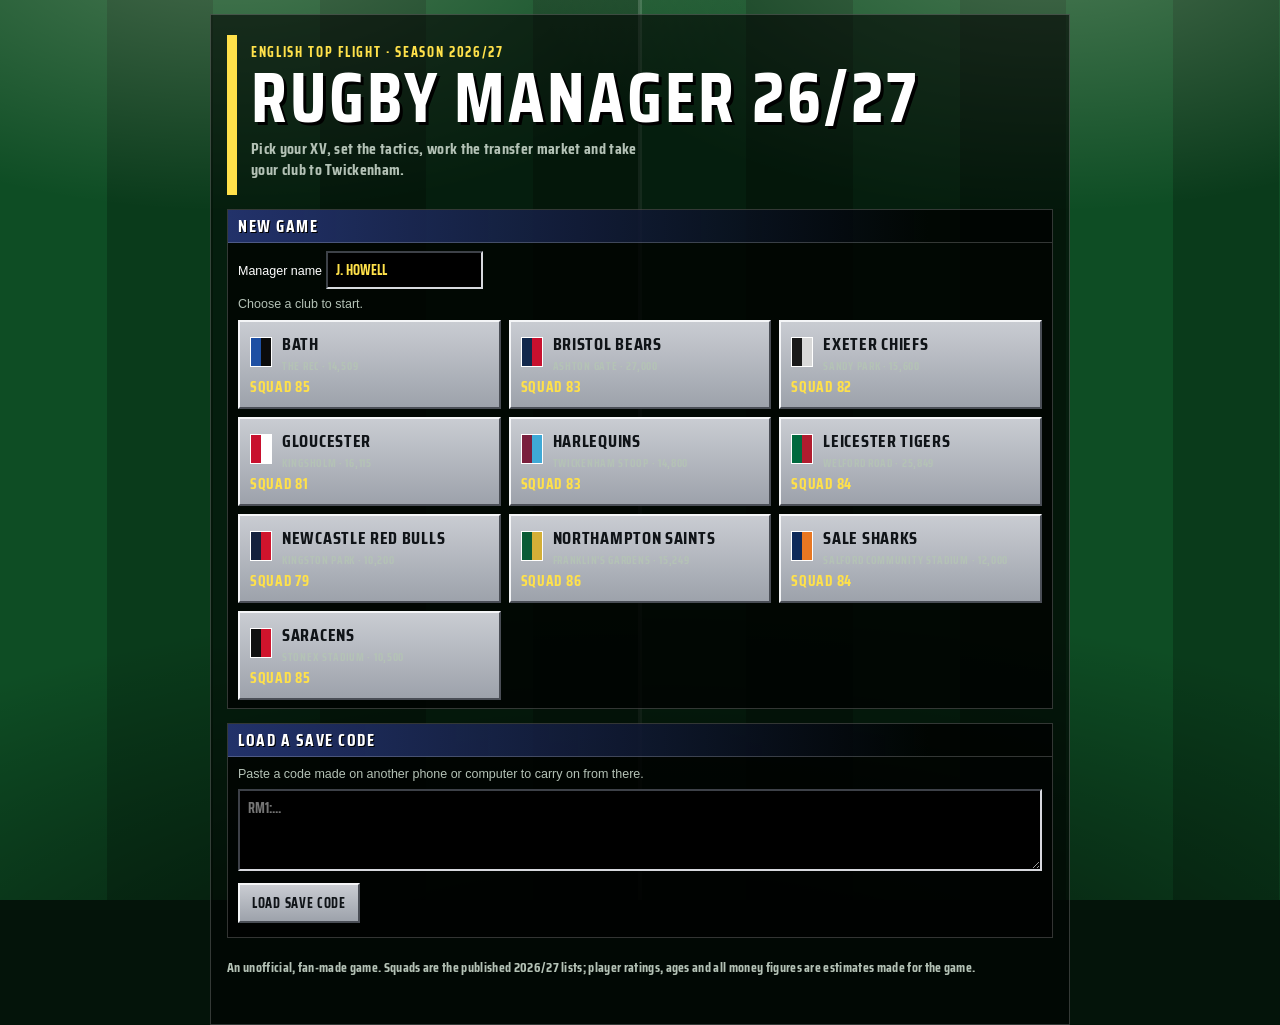
==== rm-app/index.html @ 3f62ed65 "Add files via upload" ====
<!DOCTYPE html>
<html lang="en">
<head>
<meta charset="utf-8">
<meta name="viewport" content="width=device-width, initial-scale=1">
<title>Rugby Manager 26/27</title>
<link rel="manifest" href="manifest.webmanifest">
<meta name="theme-color" content="#0a1026">
<link rel="apple-touch-icon" href="icon-192.png">
<link rel="icon" href="icon-192.png">
<meta name="apple-mobile-web-app-capable" content="yes">
<link rel="preconnect" href="https://fonts.googleapis.com">
<link href="https://fonts.googleapis.com/css2?family=Saira+Condensed:wght@400;700&display=swap" rel="stylesheet">
<style>
/* Layout idea: a 1990s management-sim desk. Club-coloured title bar, blocky menu, dense ruled tables on navy. */
:root{--bg:#0a1026;--panel:#111a3a;--panel2:#16224a;--line:#2b3b72;--ink:#e9edf8;--dim:#93a0c8;--hi:#ffd23f;--acc:#5fd0ff;--good:#5be08a;--warn:#ffb347;--bad:#ff7272;
--display:'Saira Condensed','Arial Narrow',Arial,sans-serif;--body:Verdana,Tahoma,Geneva,sans-serif;color-scheme:dark}
*{box-sizing:border-box}
html,body{margin:0;background:var(--bg);color:var(--ink);font:13px/1.45 var(--body)}
a{color:var(--acc);text-decoration:none}a:hover{text-decoration:underline}
h1,h2{font-family:var(--display);text-transform:uppercase;letter-spacing:.04em;margin:0;text-wrap:balance}
p{margin:.5em 0}.dim{color:var(--dim)}.small{font-size:.86em}.good{color:var(--good)}.warn{color:var(--warn)}.bad{color:var(--bad)}.hi{color:var(--hi)}.big{font:700 22px var(--display);color:var(--hi)}
button,select,input{font:inherit;color:inherit}
:focus-visible{outline:2px solid var(--hi);outline-offset:1px}
.btn{background:#22326a;border:2px solid;border-color:#5a6fb5 #0b1230 #0b1230 #5a6fb5;padding:7px 12px;cursor:pointer;font-weight:700;color:var(--ink)}
.btn:active{border-color:#0b1230 #5a6fb5 #5a6fb5 #0b1230}
.btn.go{background:#1c7a3c;border-color:#5fd08a #0a3318 #0a3318 #5fd08a}.btn.danger{background:#7a1c1c;border-color:#d06a6a #330a0a #330a0a #d06a6a}.btn.sm{padding:3px 8px;margin-right:4px}
select,input[type=text],input[type=number]{background:#0a1230;border:2px solid;border-color:#0b1230 #5a6fb5 #5a6fb5 #0b1230;padding:6px 8px;max-width:100%}
.row{display:flex;flex-wrap:wrap;gap:8px;align-items:center}.row.end{justify-content:flex-end}
.shell{max-width:1500px;margin:0 auto;display:grid;grid-template-columns:1fr;min-height:100%}
.top{display:flex;align-items:center;gap:10px;padding:8px 12px;background:linear-gradient(90deg,var(--c1),color-mix(in srgb,var(--c1) 55%,#000));border-bottom:4px solid var(--c2);position:sticky;top:0;z-index:5}
.crest{width:26px;height:34px;flex:none;background:linear-gradient(90deg,var(--c1) 50%,var(--c2) 50%);border:2px solid #fff;border-radius:0 0 13px 13px}
.who{display:flex;flex-direction:column;min-width:0;flex:1}.who strong{font:700 20px/1.1 var(--display);text-transform:uppercase;letter-spacing:.04em;color:#fff;text-shadow:1px 1px 0 #000}.who span{font-size:11px;color:#fff;opacity:.9;text-shadow:1px 1px 0 #000}
.bank{display:flex;flex-direction:column;align-items:flex-end;color:#fff;text-shadow:1px 1px 0 #000}.bank span{font-size:10px;text-transform:uppercase}.bank strong{font:700 17px var(--display)}
.cont{display:flex;flex-direction:column;align-items:center;line-height:1.15}.cont small{font-weight:400;font-size:10px;opacity:.9}
.nav{display:flex;overflow-x:auto;background:#060a1a;border-bottom:2px solid var(--line)}
.nav button{flex:none;background:none;border:0;border-right:1px solid var(--line);padding:10px 12px;cursor:pointer;font:700 14px var(--display);text-transform:uppercase;letter-spacing:.05em;color:var(--dim)}
.nav button.on{background:var(--hi);color:#101010}.nav i{font-style:normal;background:var(--bad);color:#000;padding:0 5px;margin-left:3px}
.main{padding:12px 16px 40px;display:flex;flex-direction:column;gap:12px;min-width:0}
.panel{background:var(--panel);border:1px solid var(--line);padding:10px 12px;min-width:0}
.panel h2,.modal h2{font-size:18px;color:var(--hi);border-bottom:2px solid var(--line);padding-bottom:4px;margin-bottom:8px;display:flex;justify-content:space-between;align-items:baseline;gap:8px;flex-wrap:wrap}
.h2x{font:400 11px var(--body);color:var(--dim);text-transform:none;letter-spacing:0}
.msg{background:#3a2c05;border:1px solid var(--warn);padding:8px 10px;margin:0}
.scroll{overflow-x:auto}
table{border-collapse:collapse;width:100%;font-variant-numeric:tabular-nums}
th{font:700 .95em var(--display);text-transform:uppercase;letter-spacing:.06em;color:var(--hi);text-align:left;padding:4px 6px;border-bottom:2px solid var(--line);white-space:nowrap}
td{padding:4px 6px;border-bottom:1px solid #1c2954;white-space:nowrap}
tbody tr:nth-child(even){background:var(--panel2)}
.n{text-align:right}.c{text-align:center}.r{text-align:right}.nm{font-weight:700}
tr.me td{background:#27356e}tr.cut td{border-bottom:2px dashed var(--hi)}tr.sep td{font:700 12px var(--display);text-transform:uppercase;color:var(--dim);background:#060a1a}
tr.off td{color:var(--dim)}.pickrow{cursor:pointer}.pickrow:hover td{background:#2c3d80}
.tag{font-size:9px;padding:1px 3px;border:1px solid currentColor;vertical-align:middle}
.res td.sc,.sc{text-align:center;font:700 15px var(--display);color:var(--hi)}.res td{width:40%}.res td.sc{width:20%}
.tiles{display:grid;grid-template-columns:repeat(3,1fr);gap:8px}.tiles.t4{grid-template-columns:repeat(4,1fr);margin:8px 0}
.tiles>div{background:var(--panel2);border:1px solid var(--line);padding:6px 8px;display:flex;flex-direction:column;min-width:0}
.tiles span{font-size:10px;text-transform:uppercase;color:var(--dim)}.tiles strong{font:700 24px/1.1 var(--display);color:var(--hi)}.tiles strong.sm{font-size:15px;line-height:1.25}
.news{list-style:none;margin:0;padding:0}.news li{display:grid;grid-template-columns:86px 1fr;gap:0 8px;padding:6px 0;border-bottom:1px solid #1c2954}.news .when{grid-row:span 2;color:var(--dim);font-size:11px}.news li>span:last-child{color:var(--dim)}
.cols{display:grid;grid-template-columns:repeat(auto-fit,minmax(280px,1fr));gap:12px;align-items:start}
.fields{display:grid;grid-template-columns:repeat(auto-fit,minmax(240px,1fr));gap:12px}.field{display:flex;flex-direction:column;gap:4px}.field label{font:700 13px var(--display);text-transform:uppercase;color:var(--hi)}
.filters{display:flex;flex-wrap:wrap;gap:8px;margin:8px 0}
.bar{height:16px;background:#060a1a;border:1px solid var(--line)}.bar div{height:100%;background:linear-gradient(90deg,var(--good),var(--warn))}
.led td{white-space:normal}.help{margin:0;padding-left:18px;max-width:65ch}.help li{margin:4px 0}
.veil{position:fixed;inset:0;background:rgba(3,6,18,.8);display:flex;align-items:flex-start;justify-content:center;padding:16px;overflow:auto;z-index:20}
.modal{background:var(--panel);border:2px solid var(--hi);padding:12px;width:min(560px,100%)}
.attrs{display:grid;grid-template-columns:repeat(auto-fit,minmax(150px,1fr));gap:2px 14px;margin:8px 0}.attrs div{display:flex;justify-content:space-between;border-bottom:1px solid #1c2954;padding:3px 0}.attrs b{font:700 16px var(--display)}
.offer{display:flex;flex-wrap:wrap;gap:10px;align-items:flex-end;background:var(--panel2);padding:8px;border:1px solid var(--line)}.offer input{width:120px}
.start{max-width:860px;margin:0 auto;padding:20px 16px 40px;display:flex;flex-direction:column;gap:14px}
.title{border-left:10px solid var(--hi);padding:6px 0 6px 14px}.title h1{font-size:clamp(40px,11vw,72px);line-height:.95;color:#fff}.eyebrow{color:var(--hi);font:700 14px var(--display);text-transform:uppercase;letter-spacing:.12em;margin:0}.sub{color:var(--dim);max-width:52ch}
.clubs{display:grid;grid-template-columns:repeat(auto-fit,minmax(240px,1fr));gap:8px}
.clubpick{display:grid;grid-template-columns:22px 1fr auto;gap:0 10px;align-items:center;text-align:left;background:var(--panel2);border:2px solid;border-color:#5a6fb5 #0b1230 #0b1230 #5a6fb5;padding:8px 10px;cursor:pointer}
.clubpick .sw{grid-row:span 2;width:22px;height:30px;background:linear-gradient(90deg,var(--c1) 50%,var(--c2) 50%);border:1px solid #fff}.clubpick .cn{font:700 18px var(--display);text-transform:uppercase}.clubpick .cs{font:700 15px var(--display);color:var(--hi)}.clubpick .cg{grid-column:2/4;font-size:11px;color:var(--dim)}
.board{background:#03060f;border:2px solid var(--hi);padding:10px}
.bd{display:grid;grid-template-columns:minmax(0,1fr) auto auto auto minmax(0,1fr);gap:6px;align-items:center}
.tn{font:700 clamp(11px,3.3vw,30px) var(--display);text-transform:uppercase;border-bottom:4px solid var(--k);padding-bottom:2px;min-width:0}.tn:last-child{text-align:right}
.bs{font:700 clamp(28px,8.5vw,64px)/1 var(--display);color:var(--hi);min-width:1.2em;text-align:center}.clock{font:700 18px var(--display);background:var(--hi);color:#000;padding:2px 8px}
.ticker{margin:10px 0 0;padding:8px 10px;background:#0d1533;border-left:6px solid var(--acc);min-height:3.2em;font-size:14px}
.ticker.k-try{border-color:var(--good);color:var(--good);font-weight:700}.ticker.k-kick{border-color:var(--hi)}.ticker.k-card{border-color:var(--bad);color:var(--bad)}
.feed{list-style:none;margin:0;padding:0;max-height:420px;overflow:auto}.feed li{padding:4px 0;border-bottom:1px solid #1c2954;display:grid;grid-template-columns:34px 1fr;gap:6px}.feed span{color:var(--dim);text-align:right}
.feed .k-try{color:var(--good);font-weight:700}.feed .k-card{color:var(--bad)}.feed .k-kick{color:var(--hi)}.feed .k-sub{color:var(--dim)}.feed .k-ht,.feed .k-ft{color:var(--acc);font-weight:700}
.ms td{width:33%}.pmrow{display:grid;grid-template-columns:1fr auto 1fr;gap:10px;align-items:center;margin-bottom:10px}.pm{display:flex;flex-direction:column}.pm strong{font:700 22px var(--display);text-transform:uppercase}.pm span{color:var(--dim);font-size:11px}.pmrow .pm:last-child{text-align:right}.vs{font:700 18px var(--display);color:var(--hi)}
@media (max-width:520px){.who span{display:none}.who strong{font-size:16px}.bank strong{font-size:14px}.tiles.t4{grid-template-columns:repeat(2,1fr)}.main{padding:10px 16px 40px}}
@media (min-width:900px){.shell{grid-template-columns:150px 1fr}.top{grid-column:1/3}.nav{flex-direction:column;overflow:visible;border-right:2px solid var(--line);border-bottom:0;align-self:start;position:sticky;top:58px}.nav button{border-right:0;border-bottom:1px solid var(--line);text-align:left}}
@media (prefers-reduced-motion:reduce){*{scroll-behavior:auto}}
textarea{width:100%;background:#0a1230;border:2px solid;border-color:#0b1230 #5a6fb5 #5a6fb5 #0b1230;padding:6px 8px;font:11px/1.3 ui-monospace,Menlo,Consolas,monospace;color:var(--ink);word-break:break-all}
button.th{background:none;border:0;padding:0;font:inherit;letter-spacing:inherit;text-transform:inherit;color:inherit;cursor:pointer;white-space:nowrap}button.th.on{color:#fff;text-decoration:underline}
.filters{align-items:center}.clubpick .cs{white-space:nowrap}
@media (min-width:900px){body{font-size:14px}.shell.solo{grid-template-columns:1fr}.shell.solo .top{grid-column:1}.ticker{font-size:17px}.feed{max-height:520px}.feed li{grid-template-columns:44px 1fr}.nav button{font-size:16px;padding:12px 14px}.shell{grid-template-columns:170px 1fr}.panel h2,.modal h2{font-size:21px}td,th{padding:6px 8px}}
@media (min-width:1300px){body{font-size:15.5px}.who strong{font-size:26px}.who span{font-size:13px}.bank strong{font-size:22px}.ticker{font-size:20px}.shell{grid-template-columns:190px 1fr}.tiles strong{font-size:30px}.tiles strong.sm{font-size:18px}.btn{padding:9px 16px}}
.tn{overflow-wrap:break-word}
.rt{font-weight:700}td.rt{font-family:var(--display);font-size:1.15em}
.sub3{font:700 15px var(--display);text-transform:uppercase;letter-spacing:.05em;color:var(--acc);margin:8px 0 4px}

/* ---- Classic skin: a floodlit pitch behind see-through black panels, capital-letter tables in white, yellow and cyan,
   and a column of bevelled buttons down the right-hand side with Continue at the bottom. ---- */
:root{--bg:#04140a;--panel:rgba(0,0,0,.74);--panel2:rgba(255,255,255,.05);--line:rgba(255,255,255,.2);--ink:#fff;--dim:#b4c2b6;--hi:#ffe14a;--acc:#6fe3ff;
--body:'Saira Condensed','Arial Narrow',Arial,sans-serif}
html{background:#04140a;min-height:100%}
body{background:transparent;font:700 15px/1.3 var(--body);letter-spacing:.02em}
body::before{content:"";position:fixed;inset:0;z-index:-1;background:
 radial-gradient(ellipse 60% 45% at 18% -8%,rgba(255,255,225,.26),transparent 70%),
 radial-gradient(ellipse 60% 45% at 82% -8%,rgba(255,255,225,.26),transparent 70%),
 radial-gradient(ellipse 120% 70% at 50% 115%,rgba(0,0,0,.85),transparent 70%),
 linear-gradient(90deg,transparent calc(50% - 2px),rgba(255,255,255,.16) calc(50% - 2px) calc(50% + 2px),transparent calc(50% + 2px)),
 repeating-linear-gradient(90deg,#0e4d24 0 8.33vw,#0a3b1b 8.33vw 16.66vw)}
.shell{max-width:1240px}
.top{background:rgba(0,0,0,.9);border-bottom:0;box-shadow:inset 0 -4px 0 var(--c1),0 3px 0 var(--c2);padding:7px 12px 10px}
.who strong{color:var(--hi);letter-spacing:.07em}
.who span{text-transform:uppercase;opacity:1;letter-spacing:.05em;font-size:12px;color:#fff}
.bank span{color:var(--acc);letter-spacing:.08em}.bank strong{color:#fff}
.main{padding:10px 12px 40px;gap:10px}
.panel{background:var(--panel);border:1px solid var(--line);padding:0 10px 8px}
.panel h2,.modal h2{margin:0 -10px 8px;padding:5px 10px;font-size:17px;letter-spacing:.09em;color:#fff;border-bottom:1px solid var(--line);background:linear-gradient(90deg,var(--c1,#22326a),rgba(0,0,0,.15) 85%);text-shadow:1px 1px 0 #000}
.h2x{font:700 12px var(--body);color:var(--hi);text-transform:uppercase;letter-spacing:.05em}
.panel p,.modal p,.help li,.news li>span:last-child{font-weight:400;font-family:Verdana,Tahoma,Geneva,sans-serif;font-size:12.5px;letter-spacing:0;line-height:1.45}
.msg{background:rgba(0,0,0,.85);border:1px solid var(--hi);color:var(--hi);text-transform:uppercase}
th{color:var(--acc);border-bottom:1px solid var(--line);padding:3px 6px;font-size:.9em}
td{border-bottom:0;padding:2px 6px;text-transform:uppercase;color:#fff}
td.n,td.hi{color:var(--hi)}td.nm{color:#fff}td.dim,td .dim{color:var(--dim)}
tbody tr:nth-child(even){background:none}
tbody tr:hover td,tr.pickrow:hover td{background:rgba(255,255,255,.14)}
tr.me td{background:rgba(255,225,74,.2);color:#fff}tr.sep td{background:rgba(0,0,0,.6);color:var(--acc)}
.tiles>div{background:rgba(0,0,0,.45);border:1px solid var(--line)}.tiles span{color:var(--acc);font-size:11px;letter-spacing:.06em}
.news li{border-bottom:1px solid rgba(255,255,255,.12)}.news li strong,.news li b{color:var(--hi);text-transform:uppercase}.news .when{color:var(--acc);text-transform:uppercase;font-size:12px}
.btn,.clubpick{background:linear-gradient(#c9ccd2,#9da2ab);color:#101418;border:2px solid;border-color:#f4f5f7 #4a4e56 #4a4e56 #f4f5f7;text-transform:uppercase;letter-spacing:.05em;font:700 14px var(--body);text-shadow:none}
.btn:active{border-color:#4a4e56 #f4f5f7 #f4f5f7 #4a4e56;background:#9da2ab}
.btn.go{background:linear-gradient(#f3d94a,#d1ac1c);border-color:#fff6b8 #6e5a08 #6e5a08 #fff6b8;color:#16130a}
.btn.danger{background:linear-gradient(#e27a6f,#b6392c);border-color:#ffc9c2 #5a140d #5a140d #ffc9c2;color:#fff}
.btn.sm{font-size:12px;padding:1px 8px}
.clubpick{color:#101418}.clubpick *{color:inherit}
select,input[type=text],input[type=number],textarea{background:#000;border:2px solid;border-color:#3d4148 #d7d9de #d7d9de #3d4148;color:var(--hi);font:700 14px var(--body);text-transform:uppercase}
.nav{background:rgba(0,0,0,.8);border-bottom:1px solid var(--line);gap:4px;padding:5px}
.nav button{background:linear-gradient(#c9ccd2,#9da2ab);color:#101418;border:2px solid;border-color:#f4f5f7 #4a4e56 #4a4e56 #f4f5f7;padding:6px 12px;font-size:15px}
.nav button.on{background:linear-gradient(#f3d94a,#d1ac1c);border-color:#fff6b8 #6e5a08 #6e5a08 #fff6b8;color:#16130a}
.nav .cont2{display:none}
.veil{background:rgba(0,0,0,.7)}.modal{background:rgba(0,0,0,.93);border:1px solid #fff;padding:0 10px 10px}
.board{background:rgba(0,0,0,.85);border:1px solid var(--line)}
.ticker{background:#000;border:1px solid var(--line);border-left:6px solid var(--hi);color:var(--hi);text-transform:uppercase;font-size:16px;text-align:center}
.feed{text-transform:uppercase}
.start{background:rgba(0,0,0,.6);border:1px solid var(--line);margin-top:14px}
.title{border-left-color:var(--hi)}.title h1{text-shadow:3px 3px 0 #000}
@media (min-width:900px){
 .shell:not(.solo){grid-template-columns:1fr 172px}
 .shell:not(.solo) .nav{grid-column:2;grid-row:2;flex-direction:column;gap:5px;padding:10px 8px;border:0;border-left:1px solid var(--line);background:rgba(0,0,0,.6);align-self:stretch;position:static}
 .shell:not(.solo) .main{grid-column:1;grid-row:2}
 .nav button{border:2px solid;border-color:#f4f5f7 #4a4e56 #4a4e56 #f4f5f7;text-align:center;padding:7px 6px}
 .nav .cont2{display:flex;flex-direction:column;align-items:center;margin-top:14px;padding:12px 6px;position:sticky;bottom:10px;background:linear-gradient(#f3d94a,#d1ac1c);border-color:#fff6b8 #6e5a08 #6e5a08 #fff6b8;font-size:17px}
 .nav .cont2 small{font:700 11px var(--body);letter-spacing:.03em}
 .top .cont{display:none}
 body{font-size:16px}
}
@media (min-width:1300px){body{font-size:17px}}

.hon{border-left:4px solid var(--hi);padding-left:8px;color:#fff}.hon b{color:var(--hi);text-transform:uppercase;letter-spacing:.06em}

@media (max-width:520px){
 .top{gap:8px;padding:6px 8px 9px}
 .who{overflow:hidden}.who strong{font-size:14px;line-height:1.15;overflow:hidden;display:-webkit-box;-webkit-box-orient:vertical;-webkit-line-clamp:2}
 .bank{flex:none}.bank strong{font-size:13px}.cont{flex:none;padding:6px 8px}.cont small{font-size:9px;max-width:118px;overflow:hidden;text-overflow:ellipsis;white-space:nowrap}
 .nav{-webkit-mask-image:linear-gradient(90deg,#000 86%,transparent);mask-image:linear-gradient(90deg,#000 86%,transparent);padding-right:28px}
 .nav button{padding:10px 12px;min-height:42px}
 td,th{padding:3px 4px;font-size:12px}
 td.nm{max-width:42vw;overflow:hidden;text-overflow:ellipsis;position:sticky;left:0;background:rgba(3,16,9,.97);z-index:1}
 .btn{min-height:40px}.btn.sm{min-height:32px;padding:4px 10px}select{min-height:40px}
}
</style>
</head>
<body>
<div id="app"></div>
<script>
// English Premiership squads. Entry: Name|rating|age. Maintained by tools/apply.js; edit through an update file.
var CLUBS = [
{"id":"BAT","name":"Bath","ground":"The Rec","cap":14509,"c1":"#1e4fa3","c2":"#0b0b0b","squad":{
  LP:["Beno Obano|80|31","Jamie Bhatti|75|33","Scott Kirk|72|22"],
  HK:["Tom Dunn|81|33","Kepu Tuipulotu|80|20","Dan Frost|76|28","Max Pearce|64|21","Jasper Spandler|68|23"],
  TP:["Will Stuart|86|30","Archie Griffin|77|25","Vilikesa Sela|78|21","Kieran Verden|68|28"],
  LK:["Charlie Ewels|82|31","Quinn Roux|79|35","Ross Molony|79|32","Ewan Richards|72|24","Enoch Opoku-Gyamfi|72|20","Jack Bennett|68|22"],
  BR:["Sam Underhill|87|30","Guy Pepper|86|23","Ted Hill|85|27","Dan du Preez|82|31","Miles Reid|82|27","Josh Bayliss|82|29","Jaco Coetzee|76|30","Thompson Cowan|68|24","Arthur Green|74|22","George Timmins|68|21"],
  SH:["Ben Spencer|87|34","Tom Carr-Smith|75|23","Bernard van der Linde|73|26","Ieuan Davies|68|22"],
  FH:["Finn Russell|91|34","Ciaran Donoghue|74|23","Will Roue|62|20"],
  CE:["Ollie Lawrence|85|27","Max Ojomoh|84|26","Cameron Redpath|81|26","Louie Hennessey|75|22"],
  WG:["Henry Arundell|86|24","Joe Cokanasiga|81|28","Will Muir|80|30","Tyler Offiah|66|20","Charlie Griffin|72|20"],
  FB:["Santi Carreras|82|28","Tom de Glanville|79|26","Austin Emens|68|24","Jack Woods|70|20"]}},
{"id":"BRI","name":"Bristol Bears","ground":"Ashton Gate","cap":27000,"c1":"#12284c","c2":"#c8102e","squad":{
  LP:["Ellis Genge|90|31","Jake Woolmore|73|35","Andrew Turner|67|24"],
  HK:["Gabriel Oghre|82|28","Harry Thacker|76|32","Tomas Gwilliam|70|23","Sol Moody|68|21"],
  TP:["Max Lahiff|76|36","George Kloska|74|26","Lovejoy Chawatama|72|33","Jimmy Halliwell|64|22"],
  LK:["Pedro Rubiolo|81|23","Joe Batley|78|30","Josh Caulfield|74|29","Joe Owen|69|25","Harry Wells|72|33"],
  BR:["Viliame Mata|84|35","Fitz Harding|86|27","Steven Luatua|79|35","Benjamín Grondona|78|22","Luka Ivanishvili|76|23","Khalik Kareem|75|22","Ethan Staddon|70|23"],
  SH:["Harry Randall|84|28","Kieran Marmion|80|34","Oscar Lennon|66|26","Max Pepper|72|25"],
  FH:["Tom Jordan|83|28","AJ MacGinty|82|36","Sam Worsley|68|23","Louie Sinclair|70|22"],
  CE:["Benhard Janse van Rensburg|88|29","Kalaveti Ravouvou|80|27","James Williams|77|27","Max Clark|71|30","Matías Moroni|80|35"],
  WG:["Louis Rees-Zammit|87|25","Gabriel Ibitoye|84|28","Jack Bates|72|25"],
  FB:["Noah Heward|74|26","Tobi Wilson|70|23"]}},
{"id":"EXE","name":"Exeter Chiefs","ground":"Sandy Park","cap":15600,"c1":"#1a1a1a","c2":"#d9d9d9","squad":{
  LP:["Nika Abuladze|76|30","Ethan Burger|75|25","Will Goodrick-Clarke|72|30","Archie McArthur|66|23"],
  HK:["Joseph Dweba|75|30","Max Norey|77|25","Jack Yeandle|72|36","Julian Heaven|66|26"],
  TP:["Josh Iosefa-Scott|77|29","Ehren Painter|74|28","Jimmy Roots|72|26","Bachuki Tchumbadze|70|22"],
  LK:["Dafydd Jenkins|85|23","Andrea Zambonin|85|26","Harry Wilson|75|25","Lewis Pearson|75|26","Joe Bailey|68|21","Obinna Nkwocha|71|23"],
  BR:["Tom Hooper|86|25","Ethan Roots|84|28","Greg Fisilau|84|23","Ross Vintcent|81|24","Richard Capstick|76|26","Kane James|72|21","Finn Worley-Brady|66|21","Carwyn Tuipulotu|71|24"],
  SH:["Stephen Varney|80|25","Tom Cairns|74|26","Jake Murray|72|26","Sam Wolstenholme|72|27"],
  FH:["Harvey Skinner|77|28","Will Haydon-Wood|73|25","Ben Coen|68|21"],
  CE:["Henry Slade|88|33","Dallas McLeod|78|27","Will Butt|76|26","Zack Wimbush|73|23","Nick Lilley|62|20"],
  WG:["Immanuel Feyi-Waboso|90|23","Paul Brown-Bampoe|79|24","Campbell Ridl|77|21","Ben Hammersley|72|23"],
  FB:["Tommy Wyatt|71|26","Olly Woodburn|76|34","Sam Harris|71|23"]}},
{"id":"GLO","name":"Gloucester","ground":"Kingsholm","cap":16115,"c1":"#c8102e","c2":"#ffffff","squad":{
  LP:["Val Rapava-Ruskin|78|33","Jamal Ford-Robinson|73|33","Ciaran Knight|72|28","Eliot Salt|68|26","Marco Fepulea'i|72|31"],
  HK:["Dewi Lake|85|27","Seb Blake|75|25","Jack Innard|72|30"],
  TP:["Afolabi Fasogbon|78|22","Dian Bleuler|74|27"],
  LK:["Jean Kleyn|82|33","Joe Joyce|76|32","Arthur Clark|80|24","Freddie Thomas|74|24","Danny Eite|70|23"],
  BR:["Jac Morgan|91|26","Lewis Ludlow|79|32","Jack Clement|78|25","James Venter|77|30","Harry Taylor|70|23","Deian Gwynne|70|20","Jack Mann|75|26","Will Trenholm|72|25"],
  SH:["Dan Robson|80|34","Mikey Austin|68|25","Caolan Englefield|74|26"],
  FH:["Charlie Atkinson|78|25","Ross Byrne|80|31"],
  CE:["Seb Atkinson|86|24","Max Llewellyn|81|27","Will Joseph|84|24","Phil Cokanasiga|74|25"],
  WG:["Ollie Thorley|80|30","Josh Hathaway|77|23","Ben Loader|76|28","Junior Denny|64|18","Josiah Edwards-Giraud|70|23"],
  FB:["Ben Redshaw|76|21","George Barton|76|26"]}},
{"id":"HAR","name":"Harlequins","ground":"Twickenham Stoop","cap":14800,"c1":"#7a1f3d","c2":"#3fa9d6","squad":{
  LP:["Fin Baxter|85|24","Harry Johnson-Holmes|74|29","Boris Wenger|72|25","Will Hobson|76|23"],
  HK:["Jack Walker|77|30","Sam Riley|73|25","Jack Musk|70|26"],
  TP:["Titi Lamositele|75|31","Pedro Delgado|74|28","Harry Williams|74|35","Ethan Clarke|70|22","Sampie Swiegers|75|27"],
  LK:["Guido Petti|82|31","Kieran Treadwell|76|31","James Dun|76|26","Jonny Green|66|22","Harry Browne|70|22"],
  BR:["Chandler Cunningham-South|86|23","Alex Dombrandt|85|29","Jack Kenningham|82|26","Will Evans|81|29","Zach Carr|66|22","Seb Driscoll|71|23","Lucas Schmid|72|22"],
  SH:["Will Porter|78|27","Lucas Friday|78|20","Stuart Townsend|70|31"],
  FH:["Marcus Smith|89|27","Sam Marshall|64|18","Connor Slevin|62|23","Josh Bellamy|70|21"],
  CE:["Oscar Beard|81|24","Luke Northmore|80|29","Ben Waghorn|72|22","Bryn Bradley|68|21","Sean Kerr|70|21","Ludo Kolade|70|22"],
  WG:["Cadan Murley|85|27","Rodrigo Isgró|80|27","Cassius Cleaves|75|23","Nick David|78|27","Frank McMillan|70|21","Edward Sigauke|75|22"],
  FB:["George Furbank|86|30","Tyrone Green|82|28","Cameron Anderson|72|26"]}},
{"id":"LEI","name":"Leicester Tigers","ground":"Welford Road","cap":25849,"c1":"#00693e","c2":"#b01c2e","squad":{
  LP:["Mako Vunipola|78|35","Tarek Haffar|74|25","Archie van der Flier|70|24"],
  HK:["Jamie Blamire|83|28","Charlie Clare|75|34","Finn Theobald-Thomas|72|23","Sam Moli|66|27","Jack Doorey-Palmer|70|22"],
  TP:["Joe Heyes|88|27","Joel Sclavi|80|32","Will Hurd|74|27","Ale Loman|66|26"],
  LK:["Ollie Chessum|89|26","Cameron Henderson|77|26","Elliott Stooke|74|33","Lewis Chessum|73|23","James Thompson|66|22"],
  BR:["Tommy Reffell|86|27","Aaron Wainwright|85|29","Olly Cracknell|82|32","Emeka Ilione|78|24","Finn Carnduff|76|22","Joaquín Moro|74|25","Joshua Manz|66|22"],
  SH:["Jack van Poortvliet|85|25","Tom Whiteley|75|30","Ollie Allan|68|22"],
  FH:["Billy Searle|84|30","Charlie Titcombe|68|24"],
  CE:["Solomone Kata|78|31","Will Wand|82|24","Joseph Woodward|77|23","Joe Jenkins|72|23","Orlando Bailey|78|25"],
  WG:["Adam Radwan|83|28","Ollie Hassell-Collins|82|27","Gabriel Hamer-Webb|76|25","Ryan Crowley|64|21"],
  FB:["Freddie Steward|88|25"]}},
{"id":"NEW","name":"Newcastle Red Bulls","ground":"Kingston Park","cap":10200,"c1":"#14213d","c2":"#d0142c","squad":{
  LP:["Pouri Rakete-Stones|76|28","Tom West|75|30","Murray McCallum|72|30","Adam Brocklebank|70|30"],
  HK:["George Turner|80|34","George McGuigan|77|33","Zuriel Togiatama|74|27"],
  TP:["Elliot Millar Mills|78|34","Francisco Moreno|76|24","Richard Palframan|72|32","James Harper|70|26"],
  LK:["Franco Molina|80|29","Cam Jordan|75|26","Max Hicks|79|27","Oscar Usher|66|22","Adam Scott|64|24"],
  BR:["Hoskins Sotutu|86|28","Tom Christie|80|28","Rusi Tuima|76|26","Sam Graham|70|25","Ollie Leatherbarrow|70|26","Reuben Parsons|66|21"],
  SH:["Raffi Quirke|80|25","Simón Benítez Cruz|78|26","Joe Davis|66|20"],
  FH:["Brett Connon|74|29","Zack Henry|74|31","Ethan Grayson|68|24"],
  CE:["Chris Harris|76|35","Alex Hearle|76|26","Sammy Arnold|78|30","Cam Hutchison|74|28","Will Rigg|72|25"],
  WG:["Christian Wade|79|35","Werner Kok|77|33","Obi Ene|72|23","Harrison Obatoyinbo|72|26"],
  FB:["Josh Hodge|80|26","Benjamín Elizalde|74|22"]}},
{"id":"NOR","name":"Northampton Saints","ground":"Franklin's Gardens","cap":15249,"c1":"#0a5c36","c2":"#d4af37","squad":{
  LP:["Danilo Fischetti|83|28","Emmanuel Iyogun|84|25","Leftheri Zigiriadis|72|25","Jordan Els|73|29"],
  HK:["Curtis Langdon|83|29","Robbie Smith|75|27","Craig Wright|70|23","Ben Alexander|69|24"],
  TP:["Trevor Davison|79|34","Cleopas Kundiona|72|27","Ion Neculai|72|25"],
  LK:["Alex Coles|88|27","JJ van der Mescht|82|27","Tom Lockett|76|23","Chunya Munga|75|26","Ed Prowse|72|25","James Bennett|70|23"],
  BR:["Henry Pollock|91|21","Tom Pearson|85|27","Josh Kemeny|82|28","Callum Chick|79|30","Josh Taylor|72|25","Archie Benson|66|20"],
  SH:["Alex Mitchell|90|29","Archie McParland|82|22","Jonny Weimann|68|21"],
  FH:["Fin Smith|91|24","Anthony Belleau|78|30","Hugh Shields|62|19"],
  CE:["Fraser Dingwall|85|27","Rory Hutchinson|84|30","Tom Litchfield|78|23","Toby Thame|72|22"],
  WG:["Tommy Freeman|91|25","Ollie Sleightholme|83|26","Edoardo Todaro|81|20","Amena Caqusau|70|23","James Martin|68|22","Malik Faissal|76|20"],
  FB:["George Hendy|83|24","James Pater|71|19"]}},
{"id":"SAL","name":"Sale Sharks","ground":"Salford Community Stadium","cap":12000,"c1":"#0e2a5a","c2":"#e87722","squad":{
  LP:["Bevan Rodd|84|26","Nicky Smith|86|32","Simon McIntyre|74|35","Patreece Bell|74|22"],
  HK:["Luke Cowan-Dickie|84|33","Nathan Jibulu|74|23","Ethan Caine|70|26"],
  TP:["Asher Opoku-Fordjour|84|22","Tomas Francis|76|34","Cebo Dlamini|70|26"],
  LK:["Ernst van Rhyn|78|29","Christ Tshiunza|80|24","Ben Bamber|80|25","Tom Burrow|70|21","JJ Scheepers|74|28"],
  BR:["Tom Curry|91|28","Ben Curry|88|28","Courtney Lawes|84|37","Jacques Vermeulen|76|31","Sam Dugdale|76|27","Elia Canakaivata|76|28","Tristan Woodman|68|22"],
  SH:["Gus Warr|78|27","Xavier Roe|78|27"],
  FH:["George Ford|89|33","Ollie Davies|62|19"],
  CE:["Joe Marchant|84|30","Rekeiti Ma'asi-White|80|23","Marius Louw|78|31","Alex Lozowski|77|33"],
  WG:["Tom Roebuck|86|25","Tom O'Flaherty|78|32","Ponipate Loganimasi|76|28","David Opoku-Fordjour|74|23","Alex Wills|74|22","Arron Reed|80|27"],
  FB:["Joe Carpenter|78|25","Luke James|70|26"]}},
{"id":"SAR","name":"Saracens","ground":"StoneX Stadium","cap":10500,"c1":"#101010","c2":"#d0142c","squad":{
  LP:["Rhys Carré|80|28","Eroni Mawi|76|30","Phil Brantingham|72|25","Vilikesa Nairau|74|24","Corné Weilbach|74|24"],
  HK:["Jamie George|86|36","Theo Dan|82|25","James Hadfield|68|28","Eoghan Clarke|74|28"],
  TP:["Marcus Street|77|27","Alec Clarey|73|32","Harvey Beaton|70|23","Tietie Tuimauga|74|33"],
  LK:["Maro Itoje|92|32","George Martin|86|25","Nick Isiekwe|80|28","Hugh Tizard|78|26","Olamide Sodeke|72|21","Kennedy Sylvester|68|22"],
  BR:["Ben Earl|91|28","Juan Martín González|85|26","Alfie Barbeary|86|26","Andy Onyeama-Christie|81|27","Toby Knight|76|24","Nathan Michelow|72|22","Max Eke|72|22"],
  SH:["Tomos Williams|88|31","Charlie Bracken|76|22","Tom James|74|32"],
  FH:["Owen Farrell|85|35","Fergus Burke|82|27"],
  CE:["Nick Tompkins|82|31","Lucio Cinti|80|26","Olly Hartley|78|24","Angus Hall|68|21","Sione Va'enuku|72|26"],
  WG:["Noah Caluori|86|20","Rotimi Segun|76|29","Tobias Elliott|76|23","Jack Bracken|70|21"],
  FB:["Elliot Daly|84|34","Max Malins|81|29"]}}
];
if (typeof module !== 'undefined') module.exports = CLUBS;
// Clubs and player pools outside the Premiership. Entry: Name|POS|rating|age. Maintained by tools/apply.js.
var FOREIGN = [
{"id":"F-TOU","name":"Toulouse","lg":"Top 14","pl":["Antoine Dupont|SH|96|30","Romain Ntamack|FH|90|27","Thomas Ramos|FB|90|31","Blair Kinghorn|FB|87|29","Peato Mauvaka|HK|88|29","Julien Marchand|HK|87|31","Thibaud Flament|LK|88|29","François Cros|BR|86|32","Emmanuel Meafou|LK|88|28","Cyril Baille|LP|85|33","Anthony Jelonch|BR|85|30","Tommaso Menoncello|CE|88|24","David Ainu'u|TP|80|26","Dorian Aldegheri|TP|83|33","Benjamin Bertrand|TP|77|23","Georges-Henri Colombe|TP|79|28","Paul Mallez|TP|79|25","Joel Merkler|LP|79|24","Rodrigue Neti|LP|81|31","Thomas Lacombre|HK|74|22","Efraín Elías|LK|82|22","Clément Vergé|LK|77|25","Léo Banos|BR|79|24","Théo Ntamack|BR|82|24","Alexandre Roumat|BR|81|29","Jack Willis|BR|91|29","Paul Graou|SH|83|29","Naoto Saito|SH|79|29","Pierre-Louis Barassi|CE|81|28","Nelson Épée|WG|78|25","Matthis Lebel|WG|83|27","Teddy Thomas|WG|80|33","Ange Capuozzo|FB|83|27","Santiago Chocobares|CE|87|27","Juan Cruz Mallía|FB|88|30","Joshua Brennan|LK|83|24","Kalvin Gourgues|CE|82|21","Roméo Martin-Bonnard|BR|75|20"]},
{"id":"F-UBB","name":"Bordeaux Bègles","lg":"Top 14","pl":["Louis Bielle-Biarrey|WG|93|23","Damian Penaud|WG|91|30","Matthieu Jalibert|FH|89|28","Maxime Lucu|SH|87|33","Yoram Moefana|CE|87|26","Maxime Lamothe|HK|86|28","Ben Tameifuna|TP|82|35","Cameron Woki|BR|86|28","Adam Coleman|LK|83|35","Pete Samu|BR|82|34","Tom Willis|BR|89|27","Sipili Falatea|LP|86|29","Louis Mary|TP|78|24","Matis Perchaud|LP|80|24","Jefferson Poirot|TP|80|24","Carlü Sadie|LP|78|29","Toma'akino Taufa|TP|78|24","Gaëtan Barlot|HK|83|29","Connor Sa|HK|78|24","Cyril Cazeaux|LK|85|31","Boris Palu|LK|79|30","Pierre Bochaton|BR|82|25","Marko Gazzotti|BR|76|21","Tiaan Jacobs|BR|77|21","Temo Matiu|BR|82|25","Jean-Luc du Preez|BR|79|31","Martin Page-Relo|SH|79|27","Nicolas Depoortère|CE|82|23","Rohan Janse van Rensburg|CE|78|24","Pablo Uberti|CE|81|28","Arthur Retière|WG|80|24","Romain Buros|FB|82|29","Alexander Moon|LK|75|29","Elyjah Ibsaiene|BR|75|19","Dan du Plessis|CE|80|31","Hugo Avogadro|WG|77|19","Lasha Pkhakadze|LP|76|22"]},
{"id":"F-RCT","name":"Toulon","lg":"Top 14","pl":["Charles Ollivon|BR|87|33","Baptiste Serin|SH|86|32","Gabin Villière|WG|82|30","Kyle Sinckler|TP|86|33","David Ribbans|LK|85|31","Lewis Ludlam|BR|85|31","Zach Mercer|BR|86|29","Ben White|SH|83|28","Gaël Dréan|WG|81|26","Gaël Fickou|CE|86|32","Huw Jones|CE|86|32","Jean-Baptiste Gros|LP|79|27","Daniel Brennan|LP|77|24","Dany Priso|LP|77|32","Teddy Baubigny|HK|85|27","Gianmarco Lucchesi|HK|79|25","Matthias Halagahu|LK|78|24","Swan Rebbadj|LK|78|31","Esteban Abadie|BR|83|28","Joe Quere-Karaba|BR|74|21","Patrick Tuifua|BR|75|21","Mateo Garcia|FH|79|24","Antoine Frisch|CE|81|30","Jérémy Sinzelle|CE|78|36","Mathieu Smaïli|CE|83|26","Rayan Rebbadj|WG|82|26","Setariki Tuicuvu|WG|81|30","Marius Domon|FB|79|24","Mathis Ferté|FB|77|22","Melvyn Jaminet|FB|79|27","Junior Kpoku|LK|75|20","Judicaël Cancoriet|BR|77|30","Tomás Albornoz|FH|87|28","Ignacio Brex|CE|84|34","Léo Ametlla|LP|77|22","Rabah Slimani|TP|80|36","Corentin Mézou|LK|76|21","Mikheili Shioshvili|LK|76|20","Oliver Cowie|WG|76|21"]},
{"id":"F-LAR","name":"La Rochelle","lg":"Top 14","pl":["Grégory Alldritt|BR|90|29","Will Skelton|LK|88|34","Pierre Bourgarit|HK|85|29","Oscar Jegou|BR|86|23","Antoine Hastoy|FH|86|29","Nolann Le Garrec|SH|86|24","Davit Niniashvili|WG|86|24","Paul Boudehent|BR|86|27","Jack Nowell|WG|86|33","Ben Healy|FH|83|27","Alexandre Kaddouri|TP|78|22","Aleksandre Kuntelia|TP|81|24","Louis Penverne|TP|78|23","Karl Sorin|LP|77|22","Tolu Latu|HK|78|33","Quentin Lespiaucq-Brettes|HK|78|31","Nikoloz Sutidze|HK|79|24","Ultan Dillane|LK|77|24","Kane Douglas|LK|77|24","Thomas Lavault|LK|79|27","Watisoni Waqanisaravi|LK|83|23","Matthias Haddad|BR|81|25","Andy Timo|BR|76|22","Thomas Berjon|SH|77|28","Jonathan Danty|CE|79|33","Jules Favre|CE|81|27","Semi Lagivalu|CE|79|23","UJ Seuteni|CE|79|32","Hoani Bosmorin|WG|73|21","Dillyn Leyds|WG|83|33","Suliasi Vunivalu|WG|77|24","Ugo Pacome|FB|76|21","Simeli Daunivucu|CE|80|22","Theo McFarland|BR|84|31","Valentin Bouju|SH|74|19","Nathan Bollengier|WG|77|23","Charles Kanté-Samba|LK|77|22","Thomas Adélaïde|LK|77|24"]},
{"id":"F-R92","name":"Racing 92","lg":"Top 14","pl":["Josua Tuisova|CE|85|32","Max Spring|FB|86|25","Vinaya Habosi|WG|85|26","Romain Taofifénua|LK|83|36","Guram Gogichashvili|LP|83|28","Demba Bamba|TP|79|28","Giorgi Kharaishvili|LP|75|24","Hassane Kolingar|TP|79|28","Diego Escobar|HK|77|26","Feleti Kaitu'u|HK|75|24","Janick Tarrit|HK|78|27","Jonny Hill|LK|79|32","Thomas Lainault|LK|79|24","Will Rowlands|LK|75|24","Maxime Baudonne|BR|79|23","Soumaila Camara|BR|74|22","Ibrahim Diallo|BR|83|28","Nathan Hughes|BR|74|35","Jordan Joseph|BR|79|25","Shingi Manyarara|BR|78|22","Fabien Sanconnie|BR|78|31","Noa Zinzen|BR|72|22","Léo Carbonneau|SH|72|21","Kléo Labarbe|SH|75|24","Antoine Gibert|FH|80|28","Ugo Seunes|FH|77|26","Sam James|CE|76|32","Joey Manu|CE|79|30","Wilfried Hulleu|WG|76|24","Wame Naituvi|WG|81|30","Maxime Machenaud|SH|75|37","Paul Costes|CE|79|23","Gerónimo Prisciantelli|FH|82|26","Selestino Ravutaumada|WG|83|26","Édouard-Junior Jabea Njocke|LP|76|19","Benjamin Boudou|HK|76|24","Gagui Margvelashvili|LK|75|21","Nicolas Martins|BR|80|27","Antoine Latrasse|SH|73|19","Arthur Roche|FB|75|21","Seru Uru|BR|82|29"]},
{"id":"F-SFP","name":"Stade Français","lg":"Top 14","pl":["Louis Carbonel|FH|86|27","Paul Gabrillagues|LK|85|33","Léo Barré|FB|85|24","Peniasi Dakuwaqa|WG|81|28","Sergo Abramishvili|LP|76|23","Moses Alo-Emile|TP|77|27","Paul Alo-Emile|LP|76|35","Braxton Asi|TP|70|22","Thomas Bué|LP|74|24","Jack Iscaro|TP|81|29","Giorgi Melikidze|LP|79|31","Thierry Paiva|TP|77|30","Álvaro García|HK|75|23","Tomasi Maka|HK|76|24","Giacomo Nicotera|HK|77|30","Lucas Peyresblanques|HK|79|29","Pierre-Henri Azagoh|LK|83|28","Petero Mailulu|LK|76|24","Fabrice Metz|LK|79|35","Setareki Turagacoke|LK|71|21","Romain Briatte|BR|73|34","Ryan Chapuis|BR|79|29","Tanginoa Halaifonua|BR|80|30","Mathieu Hirigoyen|BR|79|28","Pierre Huguet|BR|77|30","Juan Martín Scelzo|BR|76|25","Yoan Tanga|BR|83|30","Paul Abadie|SH|79|31","Tawera Kerr-Barlow|SH|77|35","Thibaut Motassi|SH|72|22","Louis Foursans-Bourdette|FH|77|24","Ihaia West|FH|77|34","Julien Delbouis|CE|77|27","Alivereti Duguivalu|CE|77|29","Noah Nene|CE|79|22","Tani Vili|CE|76|26","Jeremy Ward|CE|80|31","Lester Etien|WG|82|32","Samuel Ezeala|WG|80|27","Israel Leota|WG|71|22","Rufus McLean|WG|77|24","Mathis Ibo|FB|73|22","Leo Monin|FB|75|24"]},
{"id":"F-ASM","name":"Clermont","lg":"Top 14","pl":["Alivereti Raka|WG|84|31","Baptiste Jauneau|SH|85|23","Marcos Kremer|BR|85|29","Régis Montagne|TP|85|26","Giorgi Akhaladze|LP|82|25","Bautista Delguy|WG|86|29","Giorgi Dzmanashvili|LP|78|24","Mathéo Frisach|LP|69|20","Sacha Lotrian|TP|79|25","Cristian Ojovan|LP|77|29","Étienne Fourcade|HK|77|29","Barnabé Massa|HK|78|22","Peniami Narisia|HK|75|29","Thomas Ceyte|LK|77|35","Thibaud Lanen|LK|81|28","Léo Michaux|LK|70|18","Tevita Ratuva|LK|76|31","Darcy Swain|LK|83|29","Antoine Chalus-Cercy|BR|70|21","Anthime Hemery|BR|80|25","Pio Muarua|BR|75|30","Kévin Noah|BR|74|24","Pita-Gus Sowakula|BR|76|31","Killian Tixeront|BR|77|24","Selevasio Tolofua|BR|76|29","Louis Vermeulen|BR|74|18","Baptiste Veschambre|BR|71|19","Baptiste Germain|SH|77|25","Lucas Zamora|SH|71|21","Justin Bouraux|FH|77|24","Harry Plummer|FH|79|28","Mathys Belaubre|CE|74|21","Léon Darricarrère|CE|78|22","Timéo Frier|CE|67|18","AJ Lam|CE|77|27","Alivereti Loaloa|CE|79|25","Yerim Fall|WG|78|23","Joris Jurand|WG|77|30","Etene Nanai-Seturo|WG|77|26","Axel Guillaud|FB|71|20","Kylan Hamdaoui|FB|78|32","Yanis Brosset|WG|71|18"]},
{"id":"F-CAS","name":"Castres","lg":"Top 14","pl":["Vilimoni Botitu|CE|82|28","Jeremy Fernandez|SH|80|28","Adrea Cocagi|CE|82|32","Hamish Watson|BR|84|35","Vuate Karawalevu|FB|82|25","Alex Burin|LP|74|27","Levan Chilachava|TP|74|24","Will Collier|LP|76|24","Nicolas Corato|TP|78|24","Lois Guérois-Galisson|LP|75|25","Quentin Walcker|TP|81|31","Pierre Colonna|HK|76|26","Teddy Durand|HK|80|27","Loris Zarantonello|HK|78|26","Guillaume Ducat|LK|77|31","Chris Gabriel|LK|78|27","Gauthier Maravat|LK|82|27","Tom Staniforth|LK|76|32","Florent Vanverberghe|LK|80|26","Mathieu Babillot|BR|75|33","Baptiste Cope|BR|72|25","Baptiste Delaporte|BR|80|30","Simon Meka|BR|75|27","Abraham Papali'i|BR|74|24","Dalton Papali'i|BR|78|29","Veresa Ramototabua|BR|79|27","Kyllian Ringuet|BR|79|23","Feibyan Tukino|BR|76|24","Santiago Arata|SH|78|30","Gauthier Doubrère|SH|74|24","Louka Guilhot|FH|70|21","Louis Le Brun|FH|77|25","Theo Vidal|FH|79|27","Jack Goodhue|CE|78|24","Taylor Gontineac|CE|82|26","Christian Ambadiang|WG|77|28","Rémy Baget|WG|78|29","Adam Vargas|WG|78|24","Théo Chabouni|FB|78|23","Geoffrey Palis|FB|74|24"]},
{"id":"F-BAY","name":"Bayonne","lg":"Top 14","pl":["Joris Segonds|FH|84|29","Manu Tuilagi|CE|83|35","Sireli Maqala|CE|85|26","Tevita Tatafu|TP|86|24","Cheikh Tiberghien|FB|83|26","Léo Coly|SH|86|27","Andy Bordelai|LP|79|26","Pierre Castillon|LP|74|22","Swan Cormenier|TP|79|30","Pascal Cotet|LP|75|24","Emerick Setiano|TP|79|29","Facundo Bosch|HK|72|34","Vincent Guidicelli|HK|75|24","Lucas Martin|HK|80|23","Ewan Johnson|LK|81|27","Arthur Iturria|LK|74|32","Rodrigo Bruni|BR|80|32","Esteban Capilla|BR|78|23","Baptiste Chouzenoux|BR|75|24","Alexandre Fischer|BR|79|28","Baptiste Heguy|BR|81|28","Rob Leota|BR|79|29","Herschel Jantjies|SH|77|30","Reece Hodge|CE|75|24","Guillaum Mortocq|CE|75|26","Federico Mori|CE|75|25","Arnaud Erbinartegaray|WG|74|25","Victor Hannoun|WG|75|24","Yohan Orabé|WG|80|24","Tom Spring|FB|79|23","Guillaume Cramont|HK|79|25","Killian Geraci|LK|81|27","Brian Alainu'uese|LK|77|32","Madosh Tambwe|WG|81|29","Lucas Paulos|LK|82|28","Mateo Carreras|WG|88|26","Rob du Preez|FH|81|32","Baptiste Tilloles|SH|73|19","Matthieu Uhila|BR|77|24","Tom Lévêque|WG|74|20"]},
{"id":"F-PAU","name":"Pau","lg":"Top 14","pl":["Émilien Gailleton|CE|85|23","Théo Attissogbe|WG|85|22","Hugo Auradou|LK|84|23","Joe Simmonds|FH|83|29","Santiago Grondona|BR|81|28","Julián Montoya|HK|88|33","Beka Gorgadze|BR|86|30","Gonzalo García|SH|84|27","Daniel Bibi Biziwu|LP|76|24","Alexandre Etchebéhère|TP|76|21","Lekso Kaulashvili|LP|78|33","Thomas Laclayat|TP|81|28","Guram Papidze|LP|76|29","Hugo Parrou|TP|77|23","Rémi Sénéca|LP|75|31","Siate Tokolahi|TP|75|34","Jon Zabala|LP|79|29","Youri Delhommel|HK|80|30","Lucas Rey|HK|78|29","Mickaël Capelli|LK|77|29","Thomas Jolmès|LK|80|30","Jimi Maximin|LK|76|27","Rémi Picquette|LK|77|31","Baptiste Pesenti|LK|83|29","Josselin Bouhier|BR|77|23","Loïc Crédoz|BR|83|27","Reece Hewat|BR|76|28","Facundo Isa|BR|80|32","Bastien Vergnes-Taillefer|BR|78|29","Sacha Zegueur|BR|77|27","Thibault Daubagna|SH|77|32","Thomas Souverbie|SH|74|22","Axel Desperes|FH|78|22","Clément Mondinat|FH|75|22","Fabien Brau-Boirie|CE|79|21","Nathan Decron|CE|75|28","Tumua Manu|CE|82|33","Grégoire Arfeuil|WG|75|22","Aaron Grandidier-Nkanang|WG|75|26","Rodrigo Marta|WG|82|26","Clément Laporte|FB|76|28","Jack Maddocks|FB|81|29","Aaron Grandidier|WG|82|26"]},
{"id":"F-MHR","name":"Montpellier","lg":"Top 14","pl":["Billy Vunipola|BR|86|34","Lenni Nouchi|BR|81|23","Arthur Vincent|CE|86|27","Adam Beard|LK|84|30","Luka Japaridze|TP|82|28","Reda Wardi|LP|81|31","Langi Gleeson|BR|83|25","Justo Piccardo|CE|86|24","Baptiste Erdocio|LP|83|26","Mohamed Haouas|TP|76|32","Wilfrid Hounkpatin|LP|74|34","Luca Tabarot|TP|74|22","Valentin Welsch|LP|75|23","Lyam Akrab|HK|72|20","Ricky Riccitelli|HK|75|31","Christopher Tolofua|HK|82|32","Jordan Uelese|HK|75|29","Bastien Chalureau|LK|75|34","Tyler Duguid|LK|77|25","Ruben van Heerden|LK|78|28","Florian Verhaeghe|LK|81|29","Alexandre Bécognée|BR|79|29","Yacouba Camara|BR|80|32","Alex Masibaka|BR|79|24","Alexis Bernadet|SH|78|25","Sébastien Bézy|SH|76|34","Ali Price|SH|79|33","Adam Hastings|FH|75|30","Domingo Miotti|FH|81|30","Lennox Anyanwu|CE|77|25","Auguste Cadot|CE|78|24","Karl Martin|CE|75|24","Dimitri Delibes|WG|82|27","Maël Moustin|WG|77|23","Gabriel N'Gandebe|WG|78|29","Melvyn Rates|WG|71|20","Donovan Taofifénua|WG|80|27","Tom Banks|FB|81|32","Jon Echegaray|FB|71|21","Stuart Hogg|FB|76|34"]},
{"id":"F-LOU","name":"Lyon","lg":"Top 14","pl":["Jiuta Wainiqolo|WG|84|27","Baptiste Couilloud|SH|83|29","Mickaël Guillard|LK|85|25","Léo Berdeu|FH|81|28","Ethan Dumortier|WG|82|26"]},
{"id":"F-PER","name":"Perpignan","lg":"Top 14","pl":["Sevu Reece|WG|86|29","Posolo Tuilagi|LK|83|22","Tristan Tedder|FB|81|30","Pietro Ceccarelli|TP|76|34","Bruce Devaux|LP|77|29","Akato Fakatika|TP|74|24","Nemo Roelofse|LP|74|24","Giorgi Tetrashvili|TP|76|32","Sama Malolo|HK|76|28","Victor Montgaillard|HK|78|23","Mathieu Tanguy|LK|79|30","Jaco van Tonder|LK|77|28","Adrien Warion|LK|75|25","Noé Della Schiava|BR|76|24","Mattéo Le Corvec|BR|76|25","Patrick Sobela|BR|76|33","Lucas Velarte|BR|79|27","Tom Ecochard|SH|74|33","James Hall|SH|79|30","Antoine Aucagne|FH|82|26","Jake McIntyre|FH|74|32","Hugo Reus|FH|74|24","Benjamin Urdapilleta|FH|75|40","Eneriko Buliruarua|CE|74|24","Jerónimo de la Fuente|CE|75|35","Duncan Paia'aua|CE|74|24","Théo Forner|WG|77|24","Jefferson-Lee Joseph|WG|72|23","Jordan Petaia|WG|74|24","Tavite Veredamu|WG|74|24","Lucas Dubois|FB|76|28","Jonny Gray|LK|83|32","Paolo Garbisi|FH|81|26","Jules Coulon|BR|75|24","Lachlan Swinton|BR|78|29","Enzo Forletta|LP|79|32","José Madeira|LK|80|25","Maëlan Rabut|CE|78|29","Braydon Ennor|CE|83|28","Peceli Yato|LK|80|33"]},
{"id":"F-NZL","name":"New Zealand (Super Rugby)","lg":"World","nat":"NZL","pl":["Ethan de Groot|LP|88|28","Tamaiti Williams|LP|88|26","Ollie Norris|LP|82|26","Codie Taylor|HK|89|35","Samisoni Taukei'aho|HK|87|29","Asafo Aumua|HK|85|29","Tyrel Lomax|TP|89|30","Fletcher Newell|TP|86|26","Pasilio Tosi|TP|84|28","Scott Barrett|LK|90|32","Tupou Vaa'i|LK|89|26","Patrick Tuipulotu|LK|86|33","Fabian Holland|LK|86|24","Ardie Savea|BR|94|33","Wallace Sititi|BR|90|24","Peter Lakai|BR|86|23","Samipeni Finau|BR|85|27","Du'Plessis Kirifi|BR|85|29","Simon Parker|BR|84|26","Cam Roigard|SH|91|25","Cortez Ratima|SH|86|25","Noah Hotham|SH|84|23","Beauden Barrett|FH|90|35","Damian McKenzie|FH|90|31","Ruben Love|FH|85|25","Jordie Barrett|CE|91|29","Rieko Ioane|CE|89|29","Quinn Tupaea|CE|86|27","Billy Proctor|CE|86|27","Anton Lienert-Brown|CE|85|31","Caleb Clarke|WG|87|27","Leicester Fainga'anuku|WG|88|27","Leroy Carter|WG|85|27","Emoni Narawa|WG|84|27","Will Jordan|FB|93|28","Stephen Perofeta|FB|83|29"]},
{"id":"F-AUS","name":"Australia (Super Rugby)","lg":"World","nat":"AUS","pl":["Angus Bell|LP|87|26","Tom Robertson|LP|80|32","Aidan Ross|LP|80|31","Matt Faessler|HK|83|27","Billy Pollard|HK|82|24","Josh Nasser|HK|79|27","Taniela Tupou|TP|85|30","Allan Alaalatoa|TP|84|32","Zane Nonggorr|TP|81|25","Nick Frost|LK|86|27","Jeremy Williams|LK|84|25","Lukhan Salakaia-Loto|LK|83|30","Josh Canham|LK|82|25","Fraser McReight|BR|90|27","Rob Valetini|BR|90|28","Harry Wilson (Wallabies)|BR|87|27","Carlo Tizzano|BR|84|26","Tate McDermott|SH|85|28","Jake Gordon|SH|84|33","Ryan Lonergan|SH|83|28","Carter Gordon|FH|84|25","Tom Lynagh|FH|83|23","Noah Lolesio|FH|83|26","Len Ikitau|CE|89|28","Joseph-Aukuso Suaalii|CE|88|23","Hunter Paisami|CE|84|28","Hamish Stewart|CE|81|28","Max Jorgensen|WG|87|22","Corey Toole|WG|85|26","Harry Potter|WG|84|28","Dylan Pietsch|WG|83|28","Tom Wright|FB|87|29","Andrew Kellaway|FB|84|31"]},
{"id":"F-ARG","name":"Argentina internationals","lg":"World","nat":"ARG","pl":["Thomas Gallo|LP|86|27","Mayco Vivas|LP|82|28","Ignacio Calles|LP|80|30","Ignacio Ruiz|HK|82|25","Francisco Coria Marchetti|TP|78|25","Tomás Rapetti|TP|77|21","Tomás Lavanini|LK|82|33","Pablo Matera|BR|88|33","Joaquín Oviedo|BR|85|25","Bautista Pedemonte|BR|81|24","Gonzalo Bertranou|SH|83|32","Agustín Moyano|SH|79|24","Santiago Cordero|WG|83|32"]},
{"id":"F-FIJ","name":"Fiji internationals","lg":"World","nat":"FIJ","pl":["Haereiti Hetet|LP|80|28","Peni Ravai|LP|79|36","Tevita Ikanivere|HK|84|27","Sam Matavesi|HK|80|34","Mesake Doge|TP|80|33","Samu Tawake|TP|79|29","Luke Tagi|TP|79|29","Isoa Nasilasila|LK|82|27","Temo Mayanavanua|LK|82|28","Mesake Vocevoce|LK|79|24","Ratu Rotuisolia|LK|78|28","Levani Botia|BR|85|37","Lekima Tagitagivalu|BR|83|30","Albert Tuisue|BR|82|33","Meli Derenalagi|BR|81|27","Kitione Salawa|BR|80|25","Frank Lomani|SH|83|30","Simione Kuruvoli|SH|81|27","Peni Matawalu|SH|78|28","Caleb Muntz|FH|82|26","Isaiah Armstrong-Ravula|FH|80|22","Semi Radradra|CE|86|34","Iosefo Masi|CE|82|28","Inia Tabuavou|CE|80|24","Taniela Rakuro|WG|80|26","Salesi Rayasi|FB|84|30","Ilaisa Droasese|FB|80|27"]},
{"id":"F-GEO","name":"Georgia internationals","lg":"World","nat":"GEO","pl":["Vano Karkadze|HK|79|26","Shalva Mamukashvili|HK|76|36","Irakli Kvatadze|HK|76|25","Beka Gigashvili|TP|82|34","Irakli Aptsiauri|TP|80|23","Konstantine Mikautadze|LK|79|35","Lado Chachanidze|LK|78|26","Mikheil Babunashvili|LK|77|24","Nodar Cheishvili|LK|77|35","Beka Saginadze|BR|80|28","Tornike Jalagonia|BR|80|27","Giorgi Tsutskiridze|BR|78|30","Ilia Spanderashvili|BR|78|27","Sandro Mamamtavrishvili|BR|77|25","Vasil Lobzhanidze|SH|82|30","Gela Aprasidze|SH|80|28","Mikheil Alania|SH|76|26","Luka Matkava|FH|80|25","Tedo Abzhandadze|FH|80|27","Giorgi Kveseladze|CE|80|29","Merab Sharikadze|CE|78|33","Tornike Kakhoidze|CE|77|24","Demur Tapladze|CE|76|26","Aka Tabutsadze|WG|81|29","Alexander Todua|WG|77|39","Shalva Aptsiauri|WG|76|24","Lasha Khmaladze|FB|77|38","Luka Tsirekidze|FB|76|23"]},
{"id":"F-JPN","name":"Japan (League One)","lg":"World","nat":"JPN","pl":[]},
{"id":"F-EUR","name":"Other European clubs","lg":"World","pl":[]},
{"id":"F-RSA","name":"Springboks abroad","lg":"World","nat":"RSA","pl":["Malcolm Marx|HK|92|32","Pieter-Steph du Toit|BR|93|34","Kwagga Smith|BR|87|33","Jasper Wiese|BR|88|31","Franco Mostert|LK|85|35","Lood de Jager|LK|87|33","Damian de Allende|CE|89|34","Jesse Kriel|CE|88|32","Kurt-Lee Arendse|WG|89|30","Edwill van der Merwe|WG|83|30","Grant Williams|SH|86|30","Aphelele Fassi|FB|86|28","Manie Libbok|FH|85|29","Vincent Koch|TP|84|36"]},
{"id":"F-LEI","name":"Leinster","lg":"URC","pl":["Dan Sheehan|HK|92|28","Caelan Doris|BR|92|28","Josh van der Flier|BR|89|33","Hugo Keenan|FB|88|30","Garry Ringrose|CE|88|31","Jamison Gibson-Park|SH|90|34","Tadhg Furlong|TP|87|34","Andrew Porter|LP|89|30","Sam Prendergast|FH|85|23","Joe McCarthy|LK|88|25","RG Snyman|LK|87|31","Jack Conan|BR|86|34","Rónan Kelleher|HK|86|28","Joey Carbery|FH|81|31","Jack Boyle|LP|81|24","Tom Clarkson|TP|81|26","Peter Dooley|LP|75|32","Paddy McCarthy|TP|81|23","Niall Smyth|LP|72|21","Alex Usanov|TP|72|21","Gus McCarthy|HK|80|23","Stephen Smyth|HK|72|22","Ryan Baird|LK|85|27","Brian Deeny|LK|77|26","Conor O'Tighearnaigh|LK|73|23","James Ryan|LK|86|30","James Culhane|BR|77|24","Max Deegan|BR|79|30","Diarmuid Mangan|BR|73|23","Scott Penny|BR|78|27","Alex Soroka|BR|74|25","Cormac Foley|SH|78|27","Fintan Gunne|SH|73|23","Harry Byrne|FH|77|27","Hugh Cooney|CE|73|23","Robbie Henshaw|CE|84|33","Jamie Osborne|CE|84|25","Charlie Tector|CE|77|24","Joshua Kenny|WG|77|23","Jordan Larmour|WG|78|29","Tommy O'Brien|WG|83|28","Andrew Osborne|WG|76|23","Jimmy O'Brien|FB|81|29","Alex Mullan|LP|71|21","Alan Spicer|LK|72|21","Dylan McNeice|LK|70|20","Josh Ericson|BR|72|23","Oliver Coffey|SH|71|22","Caspar Gabriel|FH|72|21","Ciarán Mangan|CE|72|21","Connor Fahy|CE|71|21","Hugo McLaughlin|WG|73|22","Todd Lawlor|WG|71|21"]},
{"id":"F-MUN","name":"Munster","lg":"URC","pl":["Tadhg Beirne|LK|90|34","Jack Crowley|FH|86|26","Craig Casey|SH|86|27","Calvin Nash|WG|80|29","Gavin Coombes|BR|84|28","Tom Ahern|LK|81|26","Marnus van der Merwe|HK|84|29","Michael Alaalatoa|LP|73|35","Jack Aungier|TP|74|27","Kieran Brookes|LP|76|36","Mark Donnelly|TP|74|25","Ronan Foxe|LP|71|23","Jeremy Loughman|LP|74|31","Michael Milne|LP|74|27","Kieran Ryan|TP|73|24","Josh Wycherley|LP|78|27","Diarmuid Barron|HK|73|28","Lee Barron|HK|75|25","Max Clein|HK|73|23","Edwin Edogbo|LK|75|23","Evan O'Connell|LK|75|22","Conor Ryan|LK|71|22","Fineen Wycherley|LK|76|28","Sean Edogbo|BR|70|22","Brian Gleeson|BR|71|22","John Hodnett|BR|77|27","Alex Kendellen|BR|77|25","Jack O'Donoghue|BR|76|32","Ruadhán Quinn|BR|70|22","Ethan Coughlan|SH|75|24","Ben O'Donovan|SH|70|21","JJ Hanrahan|FH|73|34","Will Harrison|FH|77|27","Tom Farrell|CE|73|33","Dan Kelly|CE|73|25","Alex Nankivell|CE|79|29","Seán O'Brien|CE|79|28","Shane Daly|WG|76|29","Mike Haley|WG|72|32","Diarmuid Kilgallen|WG|76|26","Shay McCarthy|WG|79|23","Ben O'Connor|WG|74|22"]},
{"id":"F-ULS","name":"Ulster","lg":"URC","pl":["Stuart McCloskey|CE|85|34","Jacob Stockdale|WG|82|30","Nick Timoney|BR|83|31","Tom Stewart|HK|84|25","Nathan Doak|SH|83|24","Robert Baloucoune|WG|81|29","Juarno Augustus|BR|83|28","Tom O'Toole|TP|80|28","Henry Walker|HK|71|28","Cormac Izuchukwu|LK|85|26","Eduardo Bello|LP|76|30","Sam Crean|LP|76|26","Keynan Knox|TP|78|27","Eric O'Sullivan|LP|81|30","Callum Reid|TP|73|27","Scott Wilson|LP|75|24","Rob Herring|HK|71|36","James McCormick|HK|74|24","Iain Henderson|LK|71|34","Joe Hopes|LK|69|22","Charlie Irvine|LK|72|23","Harry Sheridan|LK|71|25","Eli Snyman|LK|79|30","Ben Donnell|BR|81|26","David McCann|BR|80|26","James McNabney|BR|75|23","Martin Moloney|BR|75|26","Bryn Ward|BR|69|22","Matthew Devine|SH|74|24","Conor McKee|SH|75|25","Jamie Benson|FH|76|24","Jake Flannery|FH|77|27","Jack Murphy|FH|73|22","Ben Carson|CE|77|24","Daniel Hawkshaw|CE|74|24","James Hume|CE|74|28","Stewart Moore|CE|77|27","Jude Postlethwaite|CE|72|24","Aitzol Arenzana-King|WG|74|24","Chay Mullins|WG|75|24","Zac Ward|WG|76|27","Michael Lowry|FB|79|28","Ethan McIlroy|FB|81|26"]},
{"id":"F-CON","name":"Connacht","lg":"URC","pl":["Bundee Aki|CE|86|36","Mack Hansen|WG|85|28","Finlay Bealham|TP|86|35","Cian Prendergast|BR|84|26","Shayne Bolton|WG|79|26","Ciarán Frawley|FH|85|28","Will Connors|BR|79|30","Fiachna Barrett|LP|73|23","Billy Bohan|LP|73|21","Jerry Cahir|TP|77|26","Thomas Connolly|LP|75|26","Jordan Duggan|TP|72|28","Sam Illo|TP|73|25","Francois van Wyk|TP|71|35","Eoin de Buitléar|HK|76|24","Dave Heffernan|HK|72|35","Dylan Tierney-Martin|HK|73|27","Matthew Victory|HK|75|23","Josh Murphy|LK|74|31","Darragh Murray|LK|77|25","Niall Murray|LK|75|27","David O'Connor|LK|72|31","Paul Boyle|BR|77|29","Shamus Hurley-Langton|BR|76|26","Sean Jansen|BR|80|27","Caolin Blade|SH|77|32","Ben Murphy|SH|71|25","Colm Reilly|SH|77|27","Josh Ioane|FH|76|31","Seán Naughton|FH|69|22","John Devine|CE|69|22","Cathal Forde|CE|78|25","Hugh Gavin|CE|69|22"]},
{"id":"F-GLA","name":"Glasgow Warriors","lg":"URC","pl":["Sione Tuipulotu|CE|89|29","Rory Darge|BR|86|26","Zander Fagerson|TP|87|30","Kyle Steyn|WG|83|32","George Horne|SH|86|31","Scott Cummings|LK|85|30","Kyle Rowe|WG|83|28","Gregor Brown|BR|81|25","Jamie Ritchie|BR|83|30","Nathan McBeth|LP|74|28","Fin Richardson|LP|77|28","Patrick Schickerling|TP|74|28","Rory Sutherland|LP|74|34","Sam Talakai|TP|73|35","Murphy Walker|LP|76|26","Gregor Hiddleston|HK|77|24","Seb Stephen|HK|71|21","Tavi Tuipulotu|HK|69|22","Ryan Burke|LK|69|22","Alex Craig|LK|74|29","Jare Oguntibeju|LK|74|24","Alex Samuel|LK|73|23","Max Williamson|LK|77|24","Macenzzie Duncan|BR|75|23","Matt Fagerson|BR|75|28","Euan Ferrie|BR|75|25","Angus Fraser|BR|76|26","Ruaraidh Hart|BR|72|22","Ally Miller|BR|76|30","Ruwald Van Der Merwe|BR|77|27","Ben Afshar|SH|71|23","Jamie Dobie|SH|77|25","Jack Oliver|SH|75|23","Dan Lancaster|FH|77|25","Charlie Savala|FH|73|26","Matthew Urwin|FH|73|21","Bayley Kuenzle|CE|75|28","Stafford McDowall|CE|77|28","Duncan Munn|CE|74|23","Johnny Ventisei|CE|71|21","Kerr Yule|CE|70|21","Kerr Johnston|WG|68|21","Fergus Watson|WG|74|21","Josh McKay|FB|76|29","Ollie Smith|FB|77|26"]},
{"id":"F-EDI","name":"Edinburgh","lg":"URC","pl":["Duhan van der Merwe|WG|87|31","Darcy Graham|WG|86|29","Pierre Schoeman|LP|85|32","Ewan Ashman|HK|84|26","Grant Gilchrist|LK|82|36","Magnus Bradbury|BR|83|31","Ollie Blyth-Lafferty|TP|69|20","Alec Hepburn|LP|74|33","Paul Hill|TP|76|31","Rhys Litterick|LP|77|27","D'Arcy Rae|TP|73|32","James Whitcombe|LP|75|25","Jerry Blyth-Lafferty|HK|72|22","Patrick Harrison|HK|74|24","Harri Morris|HK|74|25","Dylan Richardson|HK|76|27","Rob Carmichael|LK|74|23","Callum Hunter-Hill|LK|79|29","Euan McVie|LK|71|21","Marshall Sykes|LK|76|26","Glen Young|LK|78|31","Connor Boyle|BR|76|26","Luke Crosbie|BR|74|29","Tom Currie|BR|70|22","Tom Dodd|BR|74|28","Freddy Douglas|BR|77|21","Ollie Duncan|BR|68|21","Liam McConnell|BR|77|22","Ben Muncaster|BR|71|25","Louie Chapman|SH|77|26","Conor McAlpine|SH|72|22","Hector Patterson|SH|73|21","Ben Vellacott|SH|72|31","James Grayson|FH|78|28","Cammy Scott|FH|72|25","Ross Thompson|FH|74|27","Matt Currie|CE|77|25","Geordie Gwynn|CE|73|22","Kienan Higgins|CE|74|26","Riley Higgins|CE|71|24","Charlie McCaig|CE|74|23","Piers O'Conor|CE|79|31","Mosese Tuipulotu|CE|76|25","Wes Goosen|WG|76|31","Malelili Satala|WG|73|22","Jack Brown|FB|72|21","Harry Paterson|FB|75|25"]},
{"id":"F-CAR","name":"Cardiff","lg":"URC","pl":["Taulupe Faletau|BR|82|36","Josh Adams|WG|82|31","Ben Thomas|CE|81|27","Callum Sheedy|FH|80|31","Alex Mann|BR|83|24","Cam Winnett|FB|79|23","Jarrod Evans|FH|79|30","Keiron Assiratti|LP|76|29","Rhys Barratt|TP|72|24","Joe Cowell|LP|72|24","Javan Sebastian|TP|75|32","Scott Sio|LP|75|35","Danny Southworth|TP|77|27","Sam Wainwright|TP|72|28","Liam Belcher|HK|74|30","Dafydd Hughes|HK|74|30","Evan Lloyd|HK|70|24","Josh McNally|LK|77|36","George Nott|LK|73|30","Rory Thornton|LK|73|31","Teddy Williams|LK|78|26","Taine Basham|BR|80|27","James Botham|BR|74|28","Lucas de la Rua|BR|67|22","Alun Lawrence|BR|75|28","Semisi Paea|BR|73|27","Dan Thomas|BR|77|33","Ellis Bevan|SH|74|26","Aled Davies|SH|70|34","Johan Mulder|SH|78|27","Ioan Lloyd|FH|72|25","Harri Wilde|FH|72|24","Steffan Emanuel|CE|69|20","Mason Grady|CE|73|24","Le Roux Malan|CE|77|27","Theo Cabango|WG|70|24","Harri Millard|WG|79|30","Iwan Stephens|WG|71|24","Jacob Beetham|FB|76|25","Tom Bowen|FB|66|20","Cameron Winnett|FB|72|23"]},
{"id":"F-OSP","name":"Ospreys","lg":"URC","pl":["Dan Edwards|FH|79|23","Keiran Williams|CE|79|29","Morgan Morse|BR|79|21","Kieran Hardy|SH|79|30","Rhys Davies|LK|78|28","Marika Koroibete|WG|83|34","Lalakai Foketi|CE|79|31","Liam Wright|BR|79|29"]},
{"id":"F-SCA","name":"Scarlets","lg":"URC","pl":["Blair Murray|FB|83|25","Sam Costelow|FH|80|25","Taine Plumtree|BR|80|26","Josh Macleod|BR|84|30","Joe Roberts|CE|82|26","Ellis Mee|WG|80|23","Gareth Anscombe|FH|78|35","Corey Domachowski|LP|75|30","Gabe Hawley|TP|72|23","Archer Holz|LP|75|26","Kemsley Mathias|TP|80|27","Josh Morse|LP|70|22","Harri O'Connor|TP|75|25","Sam O'Connor|LP|75|24","Henry Thomas|TP|73|34","Ryan Elias|HK|75|26","John McKee|HK|76|26","George Roberts|HK|75|28","Isaac Young|HK|71|22","Tom Allen|LK|73|22","Harvey Cuckson|LK|69|22","Alex Groves|LK|77|25","Sam Lousi|LK|78|35","Jac Price|LK|76|26","Fletcher Anderson|BR|76|23","Tristan Davies|BR|74|25","Dan Davis|BR|75|28","Cullen Grace|BR|73|26","Dane Blacker|SH|81|28","Gareth Davies|SH|73|36","Archie Hughes|SH|73|23","Carwyn Leggatt-Jones|FH|69|18","Joe Hawkins|CE|75|24","Eddie James|CE|73|24","Macs Page|CE|75|21","Johnny Williams|CE|75|30","Tomi Lewis|WG|76|27","Jac Davies|FB|73|23","Ioan Jones|FB|69|21","Isaac Murray-MacGregor|FB|73|21","Ioan Nicholas|FB|79|28"]},
{"id":"F-DRA","name":"Dragons","lg":"URC","pl":["Aneurin Owen|CE|81|26","Rio Dyer|WG|82|27","Ben Carter|LK|81|25","Elliot Dee|HK|81|32","Angus O'Brien|FB|76|32","Christian Coleman|LP|72|28","Robert Hunt|TP|75|30","Rhodri Jones|LP|71|34","Wyn Jones|TP|70|34","Dylan Kelleher-Griffiths|LP|71|23","Dillon Lewis|TP|72|30","Rodrigo Martínez|LP|76|28","Oli Burrows|HK|71|24","Brodie Coghlan|HK|70|25","Sam Scarfe|HK|70|23","Seb Davies|LK|75|30","Levi Douglas|LK|69|31","Barny Langton-Cryer|LK|71|25","Matthew Screech|LK|71|34","Harrison Keddie|BR|78|30","Shane Lewis-Hughes|BR|75|29","Terrell Peita|BR|70|26","Ryan Woodman|BR|67|22","Thomas Young|BR|70|34","Ere Enari|SH|70|29","Che Hope|SH|72|23","Morgan Lloyd|SH|70|24","Rhodri Williams|SH|77|33","Tinus de Beer|FH|75|30","Jac Lloyd|FH|70|24","Harri Ackerman|CE|67|21","Fine Inisi|CE|73|28","Fetuli Paea|CE|74|32","Joe Westwood|CE|73|23","Harry Rees-Weldon|WG|67|21","David Richards|WG|75|27","Jared Rosser|WG|74|28","Anzelo Tuitavuki|WG|75|28","Huw Anderson|FB|73|22","Cai Evans|FB|72|27"]},
{"id":"F-BEN","name":"Benetton","lg":"URC","pl":["Louis Lynagh|WG|85|25","Michele Lamaro|BR|86|28","Sebastian Negri|BR|81|32","Federico Ruzza|LK|84|32","Manuel Zuliani|BR|82|26","Simone Ferrari|TP|82|32","Bautista Bernasconi|HK|81|24","Ignacio Mendy|WG|80|26","Destiny Aminu|LP|71|22","Marcos Gallorini|LP|71|22","Gonzalo Hughes|TP|76|28","Matias Medrano|LP|73|22","Ivan Nemer|TP|76|28","Tiziano Pasquali|LP|73|32","Mirco Spagnolo|LP|74|25","Giosuè Zilocchi|TP|75|29","Nicholas Gasperini|HK|71|22","Siua Maile|HK|75|29","Niccolò Cannone|LK|77|28","Riccardo Favretto|LK|74|25","Isaia Walker-Leawere|LK|75|29","Lorenzo Cannone|BR|75|25","So'otala Fa'aso'o|BR|77|32","Alessandro Izekor|BR|73|26","Jadin Kingi|BR|73|24","Giulio Marini|BR|73|24","Alessandro Garbisi|SH|79|24","Andy Uren|SH|78|30","Louis Werchon|SH|71|23","Jean Smith|FH|72|23","Jacob Umaga|FH|79|28","Josh Flook|CE|73|25","Leonardo Marin|CE|77|24","Tomás Medina|CE|70|21","François Carlo Mey|CE|76|23","Federico Zanandrea|CE|73|21","Paolo Odogwu|WG|75|29","Onisi Ratave|WG|76|34","Matt Gallagher|FB|77|30","Rhyno Smith|FB|74|33"]},
{"id":"F-ZEB","name":"Zebre","lg":"URC","pl":["Simone Gesi|WG|81|25","Giovanni Montemauri|FH|78|25","Giacomo Da Re|FH|77|27","Giovanni Licata|BR|76|29","Tommaso Allan|FB|79|33","Paolo Buonfiglio|LP|70|31","Luca Franceschetto|TP|71|27","Muhamed Hasa|TP|70|25","Sergio Pelliccioli|TP|69|21","Juan Pitinari|LP|70|31","Luca Rizzoli|TP|68|24","Tommaso Di Bartolomeo|HK|71|25","Francisco Minervino|HK|71|27","Giovanni Quattrini|HK|69|23","Giampietro Ribaldi|HK|72|29","Matteo Canali|LK|73|28","Franco Carrera|LK|69|27","Leonard Krumov|LK|75|30","Alex Mattioli|LK|69|23","Francesco Ruffolo|LK|75|24","Pietro Turrisi|LK|70|23","Jacopo Botturi|BR|68|22","Giacomo Ferrari|BR|70|24","Samuele Locatelli|BR|71|25","David Odiase|BR|69|23","Alessandro Ortombina|BR|72|24","Davide Ruggeri|BR|76|27","Bautista Stavile|BR|71|29","Patricio Baronio|SH|72|30","Lorenzo Citton|SH|69|27","Thomas Dominguez|SH|72|26","Alessandro Fusco|SH|71|27","Giulio Bertaccini|CE|70|25","Zane Bester|CE|71|24","Damiano Mazza|CE|71|27","Marco Zanon|CE|71|29","Mirko Belloni|WG|72|22","Leonardo Sodo Migliori|WG|69|22","Jacopo Trulla|WG|71|26","Lorenzo Pani|FB|70|24","Tobías Wade|FB|73|27"]},
{"id":"F-BUL","name":"Bulls","lg":"URC","pl":["Handré Pollard|FH|88|32","Canan Moodie|WG|86|24","Willie le Roux|FB|83|37","Cameron Hanekom|BR|86|24","Ruan Nortjé|LK|86|28","Marcell Coetzee|BR|83|35","Jan-Hendrik Wessels|LP|85|25","Hanro Liebenberg|BR|81|31"]},
{"id":"F-STO","name":"Stormers","lg":"URC","pl":["Sacha Feinberg-Mngomezulu|FH|91|24","Evan Roos|BR|85|26","Warrick Gelant|FB|84|31","Ben-Jason Dixon|BR|83|28","Siya Kolisi|BR|86|35","Cheslin Kolbe|WG|91|33","Wilco Louw|TP|86|32","Paul de Villiers|BR|85|23","Cobus Reinach|SH|86|36","Damian Willemse|FB|88|28","Neethling Fouché|LP|77|33","Oli Kebble|LP|71|34","Herman Lubbe|LP|71|21","Vernon Matongo|TP|75|24","Ntuthuko Mchunu|LP|80|27","Zachary Porthen|TP|70|22","Oliver Reid|LP|67|20","Sazi Sandi|TP|76|28","Hencus van Wyk|LP|74|34","Luca Bakkes|HK|71|22","JJ Kotze|HK|71|25","Vernon Paulo|HK|75|25","Andre-Hugo Venter|HK|79|25","Lukhanyo Vokozela|HK|71|24","Connor Evans|LK|74|24","Riley Norton|LK|71|20","Gary Porter|LK|74|30","JD Schickerling|LK|77|31","Adré Smith|LK|77|29","Ruan Ackermann|BR|75|30","Hacjivah Dayimani|BR|77|29","Deon Fourie|BR|72|40","Divan Fuller|BR|68|21","Wandile Mlaba|BR|68|21","Keke Morabe|BR|74|25","Louw Nel|BR|75|24","Marcel Theunissen|BR|75|27","Jayden Brits|SH|65|19","Imad Khan|SH|71|22","Ezekiel Ngobeni|SH|71|22","Stefan Ungerer|SH|74|32","Yaqeen Ahmed|FH|70|20","Jean-Luc du Plessis|FH|75|32","Jurie Matthee|FH|72|25","Kyle Smith|FH|69|21","Joshua Boulle|CE|70|22","Markus Muller|CE|71|19","Ruhan Nel|CE|75|35","Jonathan Roche|CE|75|23","Wandisile Simelane|CE|78|28","Gino Cupido|WG|69|21","Joel Leotlela|WG|70|22","JC Mars|WG|71|21","Mfundo Ndhlovu|WG|75|29","Seabelo Senatla|WG|79|33","Leolin Zas|WG|79|31"]},
{"id":"F-SHA","name":"Sharks","lg":"URC","pl":["Eben Etzebeth|LK|91|35","Ox Nché|LP|92|31","Bongi Mbonambi|HK|85|35","Makazole Mapimpi|WG|83|36","Lukhanyo Am|CE|83|32","Ethan Hooker|WG|85|23","Jordan Hendrikse|FH|82|25","Andre Esterhuizen|CE|86|32","Thomas du Toit|TP|89|31","Stephan Lewies|LK|78|34"]},
{"id":"F-LIO","name":"Lions","lg":"URC","pl":["Quan Horn|FB|80|25","Henco van Wyk|CE|81|25","Francke Horn|BR|81|27","Morné van den Berg|SH|82|28","Ruan Venter|BR|81|23"]}
];
if (typeof module !== 'undefined') module.exports = FOREIGN;
// Classic players of the last twenty-five years, at their peak. Ratings are set by reputation and deliberately a little generous.
var LEGENDS = [
// Northampton Saints
'Matt Dawson|SH|92|Northampton','Paul Grayson|FH|88|Northampton','Budge Pountney|BR|87|Northampton','Dylan Hartley|HK|91|Northampton','Steve Thompson|HK|92|Northampton','Soane Tonga\'uiha|LP|88|Northampton','Brian Mujati|TP|87|Northampton','Alex Corbisiero|LP|89|Northampton','Samu Manoa|LK|90|Northampton','Christian Day|LK|84|Northampton','Tom Wood|BR|89|Northampton','Phil Dowson|BR|86|Northampton','Louis Picamoles|BR|92|Northampton','Lee Dickson|SH|85|Northampton','Kahn Fotuali\'i|SH|88|Northampton','Stephen Myler|FH|86|Northampton','Carlos Spencer|FH|93|Northampton','Dan Biggar|FH|92|Northampton','Luther Burrell|CE|86|Northampton','George Pisi|CE|87|Northampton','George North|WG|92|Northampton','Chris Ashton|WG|91|Northampton','Ben Cohen|WG|91|Northampton','Bruce Reihana|FB|89|Northampton','Ben Foden|FB|89|Northampton',
// Other Premiership greats
'Martin Castrogiovanni|TP|92|Leicester','Geordan Murphy|FB|90|Leicester','Lewis Moody|BR|90|Leicester','Tom Croft|BR|90|Leicester','Toby Flood|FH|88|Leicester','Marcos Ayerza|LP|90|Leicester','Ben Youngs|SH|91|Leicester','Dan Cole|TP|90|Leicester',
'Lawrence Dallaglio|BR|95|Wasps','Phil Vickery|TP|91|Wasps','Simon Shaw|LK|90|Wasps','Danny Cipriani|FH|88|Wasps','Joe Launchbury|LK|90|Wasps','Josh Lewsey|FB|91|Wasps',
'Schalk Brits|HK|90|Saracens','Jacques Burger|BR|88|Saracens','Brad Barritt|CE|87|Saracens','Alex Goode|FB|89|Saracens','George Kruis|LK|90|Saracens',
'Nick Evans|FH|91|Harlequins','Chris Robshaw|BR|90|Harlequins','Nick Easter|BR|88|Harlequins','Mike Brown|FB|90|Harlequins','Danny Care|SH|90|Harlequins','Joe Marler|LP|89|Harlequins',
'Francois Louw|BR|91|Bath','Jonathan Joseph|CE|89|Bath','Anthony Watson|WG|91|Bath','Mike Tindall|CE|89|Gloucester','James Simpson-Daniel|WG|87|Gloucester','Jonny May|WG|91|Gloucester',
'Sébastien Chabal|BR|91|Sale','Jason Robinson|WG|96|Sale','Mark Cueto|WG|89|Sale','Charlie Hodgson|FH|89|Sale','Andrew Sheridan|LP|91|Sale','Faf de Klerk|SH|91|Sale',
'Jonny Wilkinson|FH|98|Newcastle','Carl Hayman|TP|94|Newcastle','Thomas Waldrom|BR|87|Exeter','Stuart Hogg|FB|92|Exeter',
// England's 2003 World Cup winners not listed above
'Martin Johnson|LK|98|Leicester','Neil Back|BR|94|Leicester','Ben Kay|LK|90|Leicester','Richard Hill|BR|95|Saracens','Will Greenwood|CE|93|Harlequins','Jason Leonard|LP|93|Harlequins','Trevor Woodman|LP|89|Gloucester','Mike Catt|CE|90|Bath',
// International greats
'Jonah Lomu|WG|99|New Zealand','George Gregan|SH|94|Australia','Stephen Larkham|FH|94|Australia','Fabien Pelous|LK|92|France','Keith Wood|HK|94|Ireland',
'Richie McCaw|BR|98|New Zealand','Dan Carter|FH|98|New Zealand','Kieran Read|BR|96|New Zealand','Ma\'a Nonu|CE|95|New Zealand','Conrad Smith|CE|95|New Zealand','Brodie Retallick|LK|96|New Zealand','Aaron Smith|SH|95|New Zealand','Ben Smith|FB|94|New Zealand',
'Bryan Habana|WG|96|South Africa','Victor Matfield|LK|96|South Africa','Fourie du Preez|SH|96|South Africa','Schalk Burger|BR|94|South Africa','Tendai Mtawarira|LP|92|South Africa','Bismarck du Plessis|HK|93|South Africa','Duane Vermeulen|BR|94|South Africa',
'George Smith|BR|94|Australia','David Pocock|BR|95|Australia','Will Genia|SH|92|Australia','Matt Giteau|CE|93|Australia','Israel Folau|FB|92|Australia',
'Brian O\'Driscoll|CE|98|Ireland','Paul O\'Connell|LK|96|Ireland','Johnny Sexton|FH|95|Ireland','Sean O\'Brien|BR|92|Ireland','Conor Murray|SH|92|Ireland',
'Alun Wyn Jones|LK|95|Wales','Sam Warburton|BR|93|Wales','Shane Williams|WG|95|Wales','Adam Jones|TP|92|Wales','Jamie Roberts|CE|90|Wales',
'Thierry Dusautoir|BR|96|France','Morgan Parra|SH|90|France','Wesley Fofana|CE|91|France','William Servat|HK|91|France',
'Sergio Parisse|BR|97|Italy','Juan Martín Hernández|FH|93|Argentina','Juan Martín Fernández Lobbe|BR|93|Argentina'
];
if (typeof module !== 'undefined') module.exports = LEGENDS;
// Nationalities. Players not listed take their club's country. Compiled from general knowledge, not a researched source.
var NATLIST = {

SCO:"Jamie Bhatti,Josh Bayliss,Finn Russell,Cameron Redpath,Tom Jordan,James Lang,Will Hurd,Cameron Henderson,Murray McCallum,George Turner,Elliot Millar Mills,Chris Harris,Cam Hutchison,Robbie Smith,Rory Hutchinson,Andy Onyeama-Christie,Fergus Burke,Blair Kinghorn,Jonny Gray,Ben White,Huw Jones,Ben Healy,Hamish Watson,Duhan van der Merwe,Pierre Schoeman,Sione Tuipulotu,Jamie Ritchie,Stuart Hogg",
IRE:"Quinn Roux,Ross Molony,Kieran Marmion,Kieran Treadwell,Sammy Arnold,Brett Connon,James Lowe,Jamison Gibson-Park,Bundee Aki,Mack Hansen,Finlay Bealham,Geordan Murphy,Brian O'Driscoll,Paul O'Connell,Johnny Sexton,Sean O'Brien,Conor Murray,Keith Wood",
WAL:"Louie Hennessey,Archie Griffin,Louis Rees-Zammit,Dafydd Jenkins,Dewi Lake,Jac Morgan,Max Llewellyn,Josh Hathaway,Freddie Thomas,Deian Gwynne,Tommy Reffell,Aaron Wainwright,Olly Cracknell,Nicky Smith,Tomas Francis,Christ Tshiunza,Rhys Carré,Tomos Williams,Nick Tompkins,Adam Beard,Dan Biggar,George North,Alun Wyn Jones,Sam Warburton,Shane Williams,Adam Jones,Jamie Roberts",
ITA:"Enoch Opoku-Gyamfi,Andrea Zambonin,Ross Vintcent,Stephen Varney,Danilo Fischetti,Ion Neculai,Edoardo Todaro,Tommaso Menoncello,Paolo Garbisi,Martin Castrogiovanni,Sergio Parisse",
FRA:"Anthony Belleau,Louis Picamoles,Sébastien Chabal,Thierry Dusautoir,Morgan Parra,Wesley Fofana,William Servat,Fabien Pelous",
RSA:"Dan du Preez,Jaco Coetzee,Bernard van der Linde,Joseph Dweba,Ethan Burger,Jean Kleyn,James Venter,Tyrone Green,Simon Kerrod,Werner Kok,Richard Palframan,JJ van der Mescht,Cebo Dlamini,Ernst van Rhyn,Jacques Vermeulen,Marius Louw,Madosh Tambwe,Tristan Tedder,RG Snyman,Thaakir Abrahams,Marnus van der Merwe,Juarno Augustus,Brian Mujati,Schalk Brits,Francois Louw,Faf de Klerk,Bryan Habana,Victor Matfield,Fourie du Preez,Schalk Burger,Tendai Mtawarira,Bismarck du Plessis,Duane Vermeulen",
NZL:"Steven Luatua,Josh Iosefa-Scott,Dallas McLeod,Pouri Rakete-Stones,Hoskins Sotutu,Tom Christie,Sevu Reece,Carlos Spencer,Bruce Reihana,Nick Evans,Carl Hayman,Richie McCaw,Dan Carter,Kieran Read,Ma'a Nonu,Conrad Smith,Brodie Retallick,Aaron Smith,Ben Smith,Jonah Lomu",
AUS:"Tom Hooper,Harry Johnson-Holmes,Josh Kemeny,Adam Coleman,Pete Samu,Will Skelton,Irae Simone,Marika Koroibete,Lalakai Foketi,Liam Wright,George Smith,David Pocock,Will Genia,Matt Giteau,Israel Folau,George Gregan,Stephen Larkham",
ARG:"Santi Carreras,Benjamín Grondona,Pedro Rubiolo,Boris Wenger,Pedro Delgado,Guido Petti,Rodrigo Isgró,Joel Sclavi,Joaquín Moro,Francisco Moreno,Franco Molina,Simón Benítez Cruz,Benjamín Elizalde,Juan Martín González,Lucio Cinti,Marcos Kremer,Santiago Grondona,Marcos Ayerza,Juan Martín Hernández,Juan Martín Fernández Lobbe",
FIJ:"Viliame Mata,Kalaveti Ravouvou,Zuriel Togiatama,Amena Caqusau,Elia Canakaivata,Ponipate Loganimasi,Eroni Mawi,Josua Tuisova,Vinaya Habosi,Peniasi Dakuwaqa,Peceli Yato,Vilimoni Botitu,Adrea Cocagi,Sireli Maqala,Jiuta Wainiqolo",
GEO:"Luka Ivanishvili,Nika Abuladze,Bachuki Tchumbadze,Davit Niniashvili,Guram Gogichashvili",
USA:"AJ MacGinty,Titi Lamositele,Samu Manoa",
TGA:"Solomone Kata,Ben Tameifuna,Soane Tonga'uiha",
SAM:"Kahn Fotuali'i,George Pisi",
NAM:"Jacques Burger",
ZIM:"Cleopas Kundiona",
RUS:"Kirill Gotovtsev",
ENG:"Kyle Sinckler,David Ribbans,Lewis Ludlam,Zach Mercer,Jack Nowell,Manu Tuilagi,Joe Simmonds,Billy Vunipola,Tom Willis,Jack Willis,Will Collier,Jonny Hill,Junior Kpoku,Kieran Brookes,Alec Hepburn,Paul Hill,Nathan Hughes,Lennox Anyanwu,Jacob Umaga,Patrick Schickerling"
};
// Nationalities researched from All.Rugby squad pages, November 2026 (country of first nationality as listed there).
(function(){ var X={"USA": "David Ainu'u", "FRA": "Benjamin Bertrand,Paul Mallez,Thomas Lacombre,Clément Vergé,Léo Banos,Théo Ntamack,Paul Graou,Pierre-Louis Barassi,Nelson Épée,Matthis Lebel,Teddy Thomas,Ange Capuozzo", "ESP": "Joel Merkler", "ARG": "Efraín Elías,Eduardo Bello,Rodrigo Martínez,Gonzalo Hughes,Matias Medrano,Ivan Nemer,Tomás Medina,Juan Pitinari,Francisco Minervino,Franco Carrera,Bautista Stavile,Patricio Baronio,Thomas Dominguez,Tobías Wade", "IRE": "Jack Boyle,Peter Dooley,Paddy McCarthy,Niall Smyth,Alex Usanov,Gus McCarthy,Stephen Smyth,Ryan Baird,Brian Deeny,Conor O'Tighearnaigh,James Culhane,Max Deegan,Diarmuid Mangan,Scott Penny,Alex Soroka,Cormac Foley,Fintan Gunne,Hugh Cooney,Robbie Henshaw,Charlie Tector,Joshua Kenny,Jordan Larmour,Andrew Osborne,Jimmy O'Brien,Jack Aungier,Mark Donnelly,Ronan Foxe,Kieran Ryan,Josh Wycherley,Diarmuid Barron,Lee Barron,Max Clein,Edwin Edogbo,Evan O'Connell,Conor Ryan,Fineen Wycherley,Sean Edogbo,Brian Gleeson,John Hodnett,Alex Kendellen,Jack O'Donoghue,Ruadhán Quinn,Ethan Coughlan,JJ Hanrahan,Seán O'Brien,Shane Daly,Diarmuid Kilgallen,Shay McCarthy,Ben O'Connor,Eric O'Sullivan,Callum Reid,Scott Wilson,James McCormick,Iain Henderson,Joe Hopes,Charlie Irvine,Harry Sheridan,David McCann,James McNabney,Martin Moloney,Bryn Ward,Matthew Devine,Conor McKee,Jake Flannery,Jack Murphy,Ben Carson,Daniel Hawkshaw,James Hume,Stewart Moore,Jude Postlethwaite,Aitzol Arenzana-King,Zac Ward,Michael Lowry,Ethan McIlroy,Fiachna Barrett,Jerry Cahir,Thomas Connolly,Jordan Duggan,Sam Illo,Eoin de Buitléar,Dave Heffernan,Dylan Tierney-Martin,Matthew Victory,Josh Murphy,Darragh Murray,Niall Murray,David O'Connor,Paul Boyle,Caolin Blade,Ben Murphy,Colm Reilly,Seán Naughton,John Devine,Cathal Forde,Hugh Gavin,Jack Oliver,John McKee", "AUS": "Michael Alaalatoa,Will Harrison,Sam Talakai,Tavi Tuipulotu,Charlie Savala,Bayley Kuenzle,Mosese Tuipulotu,Scott Sio,Archer Holz,Louis Werchon,Josh Flook", "NZL": "Ben O'Donovan,Alex Nankivell,Shamus Hurley-Langton,Sean Jansen,Josh Ioane,Josh McKay,Louie Chapman,Kienan Higgins,Riley Higgins,Tom Allen,Sam Lousi,Fletcher Anderson,Cullen Grace,Isaac Murray-MacGregor,Terrell Peita,Ere Enari,Anzelo Tuitavuki,Isaia Walker-Leawere,Jadin Kingi", "ENG": "Dan Kelly,Mike Haley,Sam Crean,Ben Donnell,Jamie Benson,Chay Mullins,Macenzzie Duncan,Dan Lancaster,Rhys Litterick,James Whitcombe,Rob Carmichael,Marshall Sykes,Tom Dodd,Ben Vellacott,James Grayson,Geordie Gwynn,Charlie McCaig,Piers O'Conor,Danny Southworth,Josh McNally,Iwan Stephens,Gabe Hawley,Harri O'Connor,Henry Thomas,Harvey Cuckson,Johnny Williams,Ioan Jones,Levi Douglas,Andy Uren", "RSA": "Keynan Knox,Rob Herring,Francois van Wyk,Jare Oguntibeju,Ruwald Van Der Merwe,Dylan Richardson,Wes Goosen,Johan Mulder,Alex Groves,Robert Hunt,Tinus de Beer,Jean Smith,Rhyno Smith,Zane Bester,Neethling Fouché,Oli Kebble,Herman Lubbe,Vernon Matongo,Ntuthuko Mchunu,Zachary Porthen,Oliver Reid,Sazi Sandi,Hencus van Wyk,Luca Bakkes,JJ Kotze,Vernon Paulo,Andre-Hugo Venter,Lukhanyo Vokozela,Connor Evans,Riley Norton,Gary Porter,JD Schickerling,Adré Smith,Ruan Ackermann,Hacjivah Dayimani,Deon Fourie,Divan Fuller,Wandile Mlaba,Keke Morabe,Louw Nel,Marcel Theunissen,Jayden Brits,Imad Khan,Ezekiel Ngobeni,Stefan Ungerer,Yaqeen Ahmed,Jean-Luc du Plessis,Jurie Matthee,Kyle Smith,Joshua Boulle,Markus Muller,Ruhan Nel,Jonathan Roche,Wandisile Simelane,Gino Cupido,Joel Leotlela,JC Mars,Mfundo Ndhlovu,Seabelo Senatla,Leolin Zas,Leftheri Zigiriadis,Jordan Els", "ZIM": "Eli Snyman", "SCO": "Fin Richardson,Murphy Walker,Gregor Hiddleston,Seb Stephen,Ryan Burke,Alex Samuel,Max Williamson,Euan Ferrie,Angus Fraser,Ruaraidh Hart,Ally Miller,Ben Afshar,Matthew Urwin,Duncan Munn,Johnny Ventisei,Kerr Yule,Kerr Johnston,Fergus Watson,Ollie Blyth-Lafferty,Jerry Blyth-Lafferty,Patrick Harrison,Harri Morris,Callum Hunter-Hill,Euan McVie,Glen Young,Connor Boyle,Luke Crosbie,Tom Currie,Ollie Duncan,Ben Muncaster,Conor McAlpine,Hector Patterson,Cammy Scott,Ross Thompson,Matt Currie,Jack Brown,Harry Paterson", "FIJ": "Malelili Satala,Onisi Ratave", "WAL": "Keiron Assiratti,Rhys Barratt,Joe Cowell,Javan Sebastian,Dafydd Hughes,Evan Lloyd,George Nott,Rory Thornton,Teddy Williams,Taine Basham,Lucas de la Rua,Alun Lawrence,Dan Thomas,Ellis Bevan,Aled Davies,Ioan Lloyd,Steffan Emanuel,Mason Grady,Theo Cabango,Harri Millard,Jacob Beetham,Tom Bowen,Cameron Winnett,Corey Domachowski,Kemsley Mathias,Josh Morse,Sam O'Connor,George Roberts,Isaac Young,Jac Price,Tristan Davies,Dan Davis,Dane Blacker,Gareth Davies,Archie Hughes,Carwyn Leggatt-Jones,Joe Hawkins,Eddie James,Macs Page,Tomi Lewis,Jac Davies,Ioan Nicholas,Christian Coleman,Rhodri Jones,Wyn Jones,Dylan Kelleher-Griffiths,Dillon Lewis,Oli Burrows,Brodie Coghlan,Sam Scarfe,Seb Davies,Barny Langton-Cryer,Matthew Screech,Harrison Keddie,Shane Lewis-Hughes,Ryan Woodman,Thomas Young,Che Hope,Morgan Lloyd,Rhodri Williams,Jac Lloyd,Harri Ackerman,Joe Westwood,Harry Rees-Weldon,David Richards,Jared Rosser,Huw Anderson,Cai Evans", "TGA": "Semisi Paea,Fine Inisi,Fetuli Paea,Siua Maile", "NAM": "Le Roux Malan", "NGA": "Destiny Aminu", "ITA": "Marcos Gallorini,Tiziano Pasquali,Nicholas Gasperini,Giulio Marini,Alessandro Garbisi,Leonardo Marin,François Carlo Mey,Federico Zanandrea,Paolo Buonfiglio,Luca Franceschetto,Sergio Pelliccioli,Luca Rizzoli,Giovanni Quattrini,Giampietro Ribaldi,Matteo Canali,Leonard Krumov,Alex Mattioli,Francesco Ruffolo,Pietro Turrisi,Jacopo Botturi,Giacomo Ferrari,Alessandro Ortombina,Davide Ruggeri,Lorenzo Citton,Giulio Bertaccini,Marco Zanon,Mirko Belloni,Leonardo Sodo Migliori,Jacopo Trulla,Lorenzo Pani", "SAM": "So'otala Fa'aso'o"}; Object.keys(X).forEach(function(k){ NATLIST[k]=(NATLIST[k]?NATLIST[k]+',':'')+X[k]; }); })();
(function(){ var X={"ITA": "Pietro Ceccarelli,Gianmarco Lucchesi,Federico Mori", "FRA": "Bruce Devaux,Victor Montgaillard,Mathieu Tanguy,Adrien Warion,Noé Della Schiava,Mattéo Le Corvec,Patrick Sobela,Lucas Velarte,Tom Ecochard,Antoine Aucagne,Théo Forner,Jefferson-Lee Joseph,Lucas Dubois,Thomas Bué,Lucas Peyresblanques,Pierre-Henri Azagoh,Romain Briatte,Ryan Chapuis,Mathieu Hirigoyen,Yoan Tanga,Thibaut Motassi,Julien Delbouis,Tani Vili,Lester Etien,Mathis Ibo,Mathéo Frisach,Sacha Lotrian,Étienne Fourcade,Barnabé Massa,Thomas Ceyte,Thibaud Lanen,Léo Michaux,Antoine Chalus-Cercy,Anthime Hemery,Kévin Noah,Killian Tixeront,Selevasio Tolofua,Louis Vermeulen,Baptiste Veschambre,Baptiste Germain,Lucas Zamora,Justin Bouraux,Mathys Belaubre,Léon Darricarrère,Timéo Frier,Yerim Fall,Joris Jurand,Axel Guillaud,Kylan Hamdaoui,Sipili Falatea,Matis Perchaud,Gaëtan Barlot,Cyril Cazeaux,Boris Palu,Pierre Bochaton,Marko Gazzotti,Martin Page-Relo,Pablo Uberti,Teddy Baubigny,Matthias Halagahu,Swan Rebbadj,Esteban Abadie,Jules Coulon,Joe Quere-Karaba,Patrick Tuifua,Mateo Garcia,Antoine Frisch,Jérémy Sinzelle,Mathieu Smaïli,Rayan Rebbadj,Marius Domon,Mathis Ferté,Melvyn Jaminet,Alexandre Kaddouri,Louis Penverne,Karl Sorin,Quentin Lespiaucq-Brettes,Thomas Lavault,Matthias Haddad,Andy Timo,Thomas Berjon,Jonathan Danty,Jules Favre,Hoani Bosmorin,Ugo Pacome,Demba Bamba,Hassane Kolingar,Janick Tarrit,Maxime Baudonne,Soumaila Camara,Ibrahim Diallo,Jordan Joseph,Fabien Sanconnie,Noa Zinzen,Léo Carbonneau,Antoine Gibert,Wilfried Hulleu,Alex Burin,Lois Guérois-Galisson,Quentin Walcker,Pierre Colonna,Teddy Durand,Loris Zarantonello,Guillaume Ducat,Gauthier Maravat,Florent Vanverberghe,Mathieu Babillot,Baptiste Cope,Baptiste Delaporte,Simon Meka,Kyllian Ringuet,Louka Guilhot,Louis Le Brun,Theo Vidal,Taylor Gontineac,Rémy Baget,Théo Chabouni,Andy Bordelai,Pierre Castillon,Swan Cormenier,Emerick Setiano,Lucas Martin,Arthur Iturria,Esteban Capilla,Baptiste Heguy,Guillaum Mortocq,Arnaud Erbinartegaray,Yohan Orabé,Tom Spring,Daniel Bibi Biziwu,Alexandre Etchebéhère,Thomas Laclayat,Hugo Parrou,Rémi Sénéca,Youri Delhommel,Lucas Rey,Mickaël Capelli,Thomas Jolmès,Jimi Maximin,Rémi Picquette,Baptiste Pesenti,Josselin Bouhier,Loïc Crédoz,Bastien Vergnes-Taillefer,Sacha Zegueur,Thomas Souverbie,Axel Desperes,Clément Mondinat,Nathan Decron,Clément Laporte,Baptiste Erdocio,Mohamed Haouas,Wilfrid Hounkpatin,Luca Tabarot,Valentin Welsch,Lyam Akrab,Christopher Tolofua,Bastien Chalureau,Florian Verhaeghe,Alexandre Bécognée,Yacouba Camara,Alexis Bernadet,Sébastien Bézy,Auguste Cadot,Dimitri Delibes,Maël Moustin,Gabriel N'Gandebe,Melvyn Rates,Donovan Taofifénua,Jon Echegaray", "GEO": "Giorgi Tetrashvili,Sergo Abramishvili,Giorgi Melikidze,Giorgi Dzmanashvili,Aleksandre Kuntelia,Lekso Kaulashvili,Guram Papidze", "NZL": "Sama Malolo,Harry Plummer,AJ Lam,Etene Nanai-Seturo,Joey Manu,Chris Gabriel,Dalton Papali'i,Jordan Uelese", "RSA": "Jaco van Tonder,James Hall,Jeremy Ward,Carlü Sadie,Tiaan Jacobs,Jean-Luc du Preez,Dillyn Leyds,Herschel Jantjies,Ricky Riccitelli,Ruben van Heerden", "AUS": "Jake McIntyre,Moses Alo-Emile,Paul Alo-Emile,Braxton Asi,Tomasi Maka,Darcy Swain,UJ Seuteni,Rob Leota,Reece Hewat,Jack Maddocks,Alex Masibaka,Tom Banks", "ARG": "Benjamin Urdapilleta,Jerónimo de la Fuente,Juan Martín Scelzo,Facundo Bosch,Rodrigo Bruni,Facundo Isa,Domingo Miotti", "USA": "Jack Iscaro", "ESP": "Álvaro García,Samuel Ezeala,Jon Zabala", "FIJ": "Petero Mailulu,Setareki Turagacoke,Alivereti Duguivalu,Peniami Narisia,Tevita Ratuva,Pio Muarua,Pita-Gus Sowakula,Alivereti Loaloa,Setariki Tuicuvu,Watisoni Waqanisaravi,Semi Lagivalu,Wame Naituvi,Veresa Ramototabua", "TGA": "Tanginoa Halaifonua,Tolu Latu,Siate Tokolahi", "SAM": "Israel Leota,Tumua Manu", "MDA": "Cristian Ojovan", "CHI": "Diego Escobar", "ZIM": "Shingi Manyarara", "ENG": "Sam James,Ali Price", "URU": "Santiago Arata", "CMR": "Christian Ambadiang", "SCO": "Ewan Johnson", "POR": "Rodrigo Marta", "CAN": "Tyler Duguid", "IRE": "Karl Martin"}; Object.keys(X).forEach(function(k){ NATLIST[k]=(NATLIST[k]?NATLIST[k]+',':'')+X[k]; }); })();
// Premiership nationality audit against All.Rugby squad pages, November 2026.
(function(){ var X={"WAL": "Jack Woods,Ieuan Davies,Thompson Cowan,Oscar Lennon,Kane James,Seb Driscoll,Bryn Bradley,Ryan Crowley", "ZIM": "Lovejoy Chawatama,Edward Sigauke", "ARG": "Matías Moroni", "NZL": "Jimmy Roots,Sam Moli,James Thompson,Xavier Roe", "AUS": "Julian Heaven", "RSA": "Dian Bleuler,Sampie Swiegers,JJ Scheepers,Corné Weilbach", "SCO": "Jack Mann,Ludo Kolade,Cameron Anderson", "IRE": "Caolan Englefield,Ross Byrne,George McGuigan,Eoghan Clarke", "FIJ": "Phil Cokanasiga,Rusi Tuima,Vilikesa Nairau", "SAM": "Marco Fepulea'i,Tietie Tuimauga", "SWE": "Ale Loman", "ITA": "Malik Faissal", "TGA": "Sione Va'enuku"}; Object.keys(X).forEach(function(k){ NATLIST[k]=(NATLIST[k]?NATLIST[k]+',':'')+X[k]; }); })();
(function(){ var X={"FIJ": "Simeli Daunivucu,Seru Uru", "SAM": "Theo McFarland", "FRA": "Valentin Bouju,Nathan Bollengier,Charles Kanté-Samba,Thomas Adélaïde,Aaron Grandidier,Enzo Forletta,Maëlan Rabut,Léo Ametlla,Rabah Slimani,Corentin Mézou,Oliver Cowie,Édouard-Junior Jabea Njocke,Benjamin Boudou,Gagui Margvelashvili,Antoine Latrasse,Arthur Roche,Yanis Brosset,Elyjah Ibsaiene,Hugo Avogadro,Joshua Brennan,Kalvin Gourgues,Roméo Martin-Bonnard,Baptiste Tilloles,Matthieu Uhila,Tom Lévêque", "POR": "José Madeira,Nicolas Martins", "NZL": "Braydon Ennor", "ITA": "Ignacio Brex", "GEO": "Mikheili Shioshvili,Lasha Pkhakadze", "RSA": "Dan du Plessis,Rob du Preez"}; Object.keys(X).forEach(function(k){ NATLIST[k]=(NATLIST[k]?NATLIST[k]+',':'')+X[k]; }); })();
var NATNAME = {JPN:'Japan',ENG:'England',SCO:'Scotland',IRE:'Ireland',WAL:'Wales',ITA:'Italy',FRA:'France',RSA:'South Africa',NZL:'New Zealand',AUS:'Australia',ARG:'Argentina',FIJ:'Fiji',GEO:'Georgia',USA:'United States',TGA:'Tonga',SAM:'Samoa',NAM:'Namibia',ZIM:'Zimbabwe',RUS:'Russia',ESP:'Spain',NGA:'Nigeria',CAN:'Canada',POR:'Portugal',CHI:'Chile',MDA:'Moldova',CMR:'Cameroon',URU:'Uruguay',SWE:'Sweden'};
// World Cup nations: code, name, colours, target strength, set from the World Rugby rankings of November 2026
var NATIONS = [['ENG','England','#b01c2e','#ffffff',88],['FRA','France','#1f3a93','#ffffff',87.5],['IRE','Ireland','#0a7d3e','#ffffff',88],['SCO','Scotland','#1b2a5c','#ffffff',85],['WAL','Wales','#a3142a','#0a7d3e',79.5],['ITA','Italy','#1e63c9','#ffffff',79],['RSA','South Africa','#0b5d3b','#f2c230',91],['NZL','New Zealand','#151515','#bbbbbb',90.5],['AUS','Australia','#c99700','#0b5d3b',84.5],['ARG','Argentina','#3f8fd1','#ffffff',85],['FIJ','Fiji','#3a3a3a','#ffffff',82],['GEO','Georgia','#8a1c2b','#ffffff',77],['JPN','Japan','#b5121b','#ffffff',80.5]];
var NATGEN = {
JPN:[['Kenta','Ryo','Yuto','Takumi','Shota','Daiki'],['Morikawa','Hayashida','Onodera','Kuroiwa','Tsukamoto','Nagasawa','Fujikura','Iwamoto','Sakuma','Hirano']],
NZL:[['Tane','Hemi','Caleb','Luke','Manaaki','Josh'],['Parata','Ngata','Whaanga','Tuhoro','McAllister','Harawira','Rangi','Kereama','Tipene','Aperahama']],
AUS:[['Jack','Lachlan','Tom','Angus','Kai','Ryan'],['Kellaway-Brown','Mundine','Barlow','Whitford','Tuala','Dalgleish','Renshaw','Hollis','Faulkner','Pascoe']],
RSA:[['Jaco','Sipho','Ruan','Thabo','Hendrik','Lwazi'],['van Heerden','Mokoena','du Randt','Nkosi','Viljoen','Steenkamp','Coetzer','Mahlangu','Pretorius','Dlomo']],
ARG:[['Mateo','Tomás','Santiago','Joaquín','Ignacio','Lucas'],['Etcheverry','Molinari','Ledesma','Carranza','Aguirre','Lavalle','Sorondo','Miguens','Bosch','Paz']],
FIJ:[['Jone','Seta','Epeli','Semi','Tevita','Isoa'],['Naikatini','Ravula','Tabua','Qalo','Vakacegu','Dranivesi','Koroi','Lutu','Waqa','Seru']],
GEO:[['Giorgi','Luka','Davit','Nika','Beka','Lasha'],['Kveladze','Mchedlidze','Tsiklauri','Gogua','Beridze','Lomidze','Japaridze','Kobakhidze']],
ITA:[['Marco','Luca','Matteo','Andrea','Paolo','Simone'],['Bellini','Zanotti','Ferraro','Conti','Marchetti','Rinaldi','Vitale','Gallo']],
FRA:[['Hugo','Louis','Théo','Maxime','Antoine','Baptiste'],['Lacombe','Daguerre','Etchegaray','Marty','Bonnefoy','Rouquette','Castaing','Lafitte']]
};
if (typeof module !== 'undefined') module.exports = {NATLIST:NATLIST,NATNAME:NATNAME,NATIONS:NATIONS,NATGEN:NATGEN};
// National squads taken from published squad announcements (sources below), not from memory.
// Entry: 'Name|POS|year of birth|caps|club'. club is a game club id, or '-' for a club outside the game.
// Blank fields were not given by the source. Positions for props (loosehead/tighthead) and for squads the source
// only splits into forwards and backs (AUS, ARG, JPN, GEO) are assigned by hand. Maintained by tools/apply.js.
var SQUADS = {
asof:"2026-11-11",
fresh:["RSA","AUS","NZL","ARG","FIJ"],
src:{"ENG":"en.wikipedia.org/wiki/2026_Six_Nations_Championship_squads (Jan 2026 squad, caps at that date)",
"FRA":"en.wikipedia.org/wiki/2026_Six_Nations_Championship_squads",
"IRE":"Six Nations 2026 squad (Wikipedia) plus November 2026 squad (rugby.com.au, 21 Oct 2026)",
"ITA":"Six Nations 2026 squad (Wikipedia) plus November 2026 squad (rugby.com.au, 21 Oct 2026)",
"SCO":"en.wikipedia.org/wiki/2026_Six_Nations_Championship_squads",
"WAL":"en.wikipedia.org/wiki/2026_Six_Nations_Championship_squads",
"NZL":"rugbypass.com, All Blacks 36-man squad, 27 Oct 2026 (plus named injured players)",
"AUS":"rugby.com.au, Wallabies November squad, 22 and 28 Oct 2026",
"RSA":"dailymaverick.co.za, Springbok 37-man squad, 28 Oct 2026 (plus named injured players)",
"ARG":"cadena3.com, Los Pumas November 2026 squad",
"FIJ":"fijivillage.com, Flying Fijians 32-man Nations Championship squad",
"JPN":"en.rugby-japan.jp, Brave Blossoms squad, 11 Jun 2026",
"GEO":"rugbypass.com, Georgia 40-man Nations Cup squad, July 2026"},
ENG:["Luke Cowan-Dickie|HK|1993|53|SAL","Theo Dan|HK|2000|20|SAR","Jamie George|HK|1990|105|SAR","Trevor Davison|TP|1992|3|NOR","Ellis Genge|LP|1995|75|BRI","Joe Heyes|TP|1999|17|LEI","Emmanuel Iyogun|LP|2000|0|NOR","Bevan Rodd|LP|2000|10|SAL","Vilikesa Sela|TP|2005|0|BAT","Ollie Chessum|LK|2000|30|LEI","Arthur Clark|LK|2001|1|GLO","Alex Coles|LK|1999|14|NOR","Maro Itoje|LK|1994|97|SAR","Chandler Cunningham-South|BR|2003|20|HAR","Tom Curry|BR|1998|65|SAL","Ben Earl|BR|1998|46|SAR","Greg Fisilau|BR|2003|0|EXE","Guy Pepper|BR|2003|7|BAT","Henry Pollock|BR|2005|5|NOR","Sam Underhill|BR|1996|45|BAT","Alex Mitchell|SH|1997|27|NOR","Ben Spencer|SH|1992|14|BAT","Jack van Poortvliet|SH|2001|21|LEI","George Ford|FH|1993|105|SAL","Marcus Smith|FH|1999|46|HAR","Seb Atkinson|CE|2002|2|GLO","Fraser Dingwall|CE|1999|7|NOR","Max Ojomoh|CE|2000|2|BAT","Henry Slade|CE|1993|74|EXE","Henry Arundell|WG|2002|11|BAT","Immanuel Feyi-Waboso|WG|2002|13|EXE","Tommy Freeman|WG|2001|22|NOR","Cadan Murley|WG|1999|4|HAR","Elliot Daly|FB|1992|74|SAR","George Furbank|FB|1996|14|NOR","Freddie Steward|FB|2000|41|LEI"],
FRA:["Maxime Lamothe|HK|1998|2|F-UBB","Julien Marchand|HK|1995|48|F-TOU","Peato Mauvaka|HK|1997|42|F-TOU","Dorian Aldegheri|TP|1993|23|F-TOU","Uini Atonio|TP|1990|68|F-LAR","Cyril Baille|LP|1993|57|F-TOU","Jean-Baptiste Gros|LP|1999|40|F-RCT","Régis Montagne|TP|2000|5|F-ASM","Rodrigue Neti|LP|1995|4|F-TOU","Dany Priso|LP|1994|18|F-RCT","Tevita Tatafu|TP|2002|2|F-BAY","Georges-Henri Colombe|TP|1998|9|F-TOU","Hugo Auradou|LK|2003|10|F-PAU","Thibaud Flament|LK|1997|34|F-TOU","Mickaël Guillard|LK|2000|13|F-LOU","Emmanuel Meafou|LK|1998|11|F-TOU","Tom Staniforth|LK|1994|0|F-CAS","Cameron Woki|LK|1998|31|F-UBB","Joshua Brennan|LK|2001|2|F-TOU","Paul Boudehent|BR|1999|21|F-LAR","François Cros|BR|1994|39|F-TOU","Alexandre Fischer|BR|1998|3|F-BAY","Oscar Jégou|BR|2003|9|F-LAR","Anthony Jelonch|BR|1996|35|F-TOU","Temo Matiu|BR|2001|0|F-UBB","Lenni Nouchi|BR|2003|2|F-MHR","Charles Ollivon|BR|1993|48|F-RCT","Alexandre Roumat|BR|1997|10|F-TOU","Thibault Daubagna|SH|1994|2|F-PAU","Antoine Dupont|SH|1996|59|F-TOU","Baptiste Serin|SH|1994|46|F-RCT","Matthieu Jalibert|FH|1998|35|F-UBB","Ugo Seunes|FH|2000|0|F-R92","Fabien Brau-Boirie|CE|2005|0|F-PAU","Nicolas Depoortère|CE|2003|7|F-UBB","Kalvin Gourgues|CE|2005|1|F-TOU","Yoram Moefana|CE|2000|36|F-UBB","Noah Nene|CE|2004|0|F-SFP","Théo Attissogbé|WG|2004|8|F-PAU","Louis Bielle-Biarrey|WG|2003|22|F-UBB","Gaël Dréan|WG|2000|0|F-RCT","Aaron Grandidier-Nkanang|WG|2000|0|F-PAU","Grégoire Arfeuil|FB|2004|0|F-PAU","Romain Buros|FB|1997|1|F-UBB","Thomas Ramos|FB|1995|47|F-TOU"],
IRE:["Ronan Kelleher|HK|1998|43|F-LEI","Dan Sheehan|HK|1998|35|F-LEI","Tom Stewart|HK|2001|4|F-ULS","Jack Boyle|LP|2002|4|F-LEI","Michael Milne|LP|1999|2|F-MUN","Jeremy Loughman|LP|1995|5|F-MUN","Andrew Porter|LP|||F-LEI","Billy Bohan|LP|2005|0|F-CON","Tom O'Toole|TP|1998|17|F-ULS","Finlay Bealham|TP|1991|54|F-CON","Tom Clarkson|TP|2000|10|F-LEI","Tadhg Furlong|TP|1992|82|F-LEI","Sam Illo|TP|||F-CON","Tom Ahern|LK|2000|2|F-MUN","Tadhg Beirne|LK|1992|65|F-MUN","James Ryan|LK|1996|76|F-LEI","Edwin Edogbo|LK|2002|0|F-MUN","Joe McCarthy|LK|2001|19|F-LEI","Cormac Izuchukwu|LK|2000|3|F-ULS","Darragh Murray|LK|||F-CON","Jack Conan|BR|1992|55|F-LEI","Caelan Doris|BR|1998|55|F-LEI","Cian Prendergast|BR|2000|8|F-CON","Nick Timoney|BR|1995|6|F-ULS","Josh van der Flier|BR|1993|75|F-LEI","Ryan Baird|BR|||F-LEI","James McNabney|BR|||F-ULS","Sean Jansen|BR|||F-CON","Craig Casey|SH|1999|24|F-MUN","Jamison Gibson-Park|SH|1992|46|F-LEI","Nathan Doak|SH|2001|0|F-ULS","Harry Byrne|FH|1999|4|F-LEI","Jack Crowley|FH|2000|30|F-MUN","Ciarán Frawley|FH|1997|9|F-LEI","Sam Prendergast|FH|2003|13|F-LEI","Bundee Aki|CE|1990|68|F-CON","Stuart McCloskey|CE|1992|23|F-ULS","Garry Ringrose|CE|1995|69|F-LEI","Tom Farrell|CE|1993|2|F-MUN","Jude Postlethwaite|CE|2002|0|F-ULS","Robbie Henshaw|CE|||F-LEI","James Lowe|WG|1992|43|F-LEI","Tommy O'Brien|WG|1998|6|F-LEI","Jacob Stockdale|WG|1996|40|F-ULS","Robert Baloucoune|WG|1997|4|F-ULS","Mack Hansen|WG|||F-CON","Jamie Osborne|FB|2001|10|F-LEI","Hugo Keenan|FB|1996|46|F-LEI","Jimmy O'Brien|FB|||F-LEI","Jamie Benson||||"],
ITA:["Tommaso Di Bartolomeo|HK|2001|6|F-ZEB","Pablo Dimcheff|HK|1999|3|-","Giacomo Nicotera|HK|1996|36|F-SFP","Gianmarco Lucchesi|HK|||","Simone Ferrari|TP|1994|69|F-BEN","Danilo Fischetti|LP|1998|58|NOR","Muhamed Hasa|TP|2001|4|F-ZEB","Mirco Spagnolo|LP|2001|19|F-BEN","Giosuè Zilocchi|TP|1997|25|F-BEN","Marco Riccioni|TP|||","Mattia Midena||||","Alessandro Ortombina||||","Niccolò Cannone|LK|1998|58|F-BEN","Riccardo Favretto|LK|2001|8|F-BEN","Federico Ruzza|LK|1994|67|F-BEN","Andrea Zambonin|LK|2000|14|EXE","Enoch Opoku-Gyamfi|LK|||","Lorenzo Cannone|BR|2001|33|F-BEN","Alessandro Izekor|BR|2000|8|F-BEN","Michele Lamaro|BR|1998|49|F-BEN","Samuele Locatelli|BR|2001|0|F-ZEB","David Odiase|BR|2003|3|F-ZEB","Manuel Zuliani|BR|2000|38|F-BEN","Ross Vintcent|BR|||EXE","Alessandro Fusco|SH|1999|20|F-ZEB","Alessandro Garbisi|SH|2002|20|F-BEN","Stephen Varney|SH|2001|36|EXE","Giacomo Da Re|FH|1999|6|F-ZEB","Paolo Garbisi|FH|2000|49|F-RCT","Tommaso Allan|FH|||","Giovanni Montemauri|FH|||F-ZEB","Ignacio Brex|CE|1992|49|F-RCT","Leonardo Marin|CE|2002|17|F-BEN","Damiano Mazza|CE|1999|0|F-ZEB","Tommaso Menoncello|CE|2002|34|F-BEN","Paolo Odogwu|CE|1997|7|F-BEN","Federico Mori|CE|||","Monty Ioane|WG|1994|42|F-LOU","Louis Lynagh|WG|2000|9|F-BEN","Edoardo Todaro|WG|2006|1|NOR","Mirko Belloni|WG|||F-ZEB","Matt Gallagher|FB|1996|3|F-BEN","Lorenzo Pani|FB|2002|8|F-ZEB","Ange Capuozzo|FB|||F-TOU"],
SCO:["Ewan Ashman|HK|2000|32|F-EDI","Dave Cherry|HK|1991|16|-","George Turner|HK|1992|50|HAR","Gregor Hiddleston|HK|2002|0|F-GLA","Zander Fagerson|TP|1996|76|F-GLA","Nathan McBeth|LP|1998|5|F-GLA","Elliot Millar Mills|TP|1992|11|NOR","D'Arcy Rae|TP|1994|5|F-EDI","Pierre Schoeman|LP|1994|44|F-EDI","Rory Sutherland|LP|1992|46|F-GLA","Gregor Brown|LK|2001|12|F-GLA","Alex Craig|LK|1997|6|F-GLA","Scott Cummings|LK|1996|45|F-GLA","Grant Gilchrist|LK|1990|83|F-EDI","Jonny Gray|LK|1994|81|F-UBB","Max Williamson|LK|2002|9|F-GLA","Josh Bayliss|BR|1997|14|BAT","Magnus Bradbury|BR|1995|21|F-EDI","Rory Darge|BR|2000|34|F-GLA","Jack Dempsey|BR|1994|29|F-GLA","Freddy Douglas|BR|2005|1|F-EDI","Matt Fagerson|BR|1998|59|F-GLA","Liam McConnell|BR|2004|1|F-EDI","Jamie Ritchie|BR|1996|61|F-PER","Jamie Dobie|SH|2001|17|F-GLA","George Horne|SH|1995|40|F-GLA","Ben White|SH|1998|31|F-RCT","Gus Warr|SH|1999|2|SAL","Fergus Burke|FH|1999|3|SAR","Adam Hastings|FH|1996|35|F-GLA","Finn Russell|FH|1992|89|BAT","Rory Hutchinson|CE|1996|11|NOR","Huw Jones|CE|1993|58|F-GLA","Tom Jordan|CE|1998|12|BRI","Stafford McDowall|CE|1998|16|F-GLA","Sione Tuipulotu|CE|1997|33|F-GLA","Darcy Graham|WG|1997|50|F-EDI","Kyle Rowe|WG|1998|17|F-GLA","Kyle Steyn|WG|1994|28|F-GLA","Duhan van der Merwe|WG|1995|52|F-EDI","Blair Kinghorn|FB|1997|62|F-TOU","Ollie Smith|FB|2000|12|F-GLA"],
WAL:["Liam Belcher|HK|1996|4|F-CAR","Ryan Elias|HK|2000|44|F-SCA","Dewi Lake|HK|1999|26|F-OSP","Rhys Carré|LP|1998|23|SAR","Tomas Francis|TP|1992|77|-","Archie Griffin|TP|2001|11|BAT","Nicky Smith|LP|1994|58|LEI","Gareth Thomas|LP|1993|44|F-OSP","Sam Wainwright|TP|1998|4|F-CAR","Adam Beard|LK|1996|61|F-MHR","Ben Carter|LK|2001|14|F-DRA","Dafydd Jenkins|LK|2002|26|EXE","Freddie Thomas|LK|2001|7|GLO","Rhys Davies|LK|1998|4|F-OSP","James Botham|BR|1998|18|F-CAR","Olly Cracknell|BR|1994|2|LEI","Harri Deaves|BR|2001|1|F-OSP","Alex Mann|BR|2002|11|F-CAR","Josh Macleod|BR|1996|4|F-SCA","Taine Plumtree|BR|2000|11|F-SCA","Aaron Wainwright|BR|1997|62|F-DRA","Kieran Hardy|SH|1995|28|F-OSP","Reuben Morgan-Williams|SH|1998|2|F-OSP","Tomos Williams|SH|1995|67|GLO","Sam Costelow|FH|2001|19|F-SCA","Dan Edwards|FH|2003|7|F-OSP","Jarrod Evans|FH|1996|14|HAR","Joe Hawkins|CE|2002|7|F-SCA","Louie Hennessey|CE|2004|0|BAT","Eddie James|CE|2002|4|F-SCA","Ben Thomas|CE|1998|17|F-CAR","Owen Watkin|CE|1996|43|F-OSP","Josh Adams|WG|1995|65|F-CAR","Ellis Mee|WG|2003|8|F-SCA","Mason Grady|WG|2002|15|F-CAR","Louis Rees-Zammit|WG|2001|35|BRI","Tom Rogers|WG|1998|13|F-SCA","Gabriel Hamer-Webb|WG|2000|0|LEI","Blair Murray|FB|2001|14|F-SCA"],
NZL:["Codie Taylor|HK|1991|114|-","Asafo Aumua|HK|1997|27|-","George Bell|HK|2002|4|-","Samisoni Taukei'aho|HK|||-","Ethan de Groot|LP|1998|46|-","George Bower|LP|1992|31|-","Xavier Numia|LP|1999|6|-","Ollie Norris|LP|||-","Fletcher Newell|TP|2000|43|-","Pasilio Tosi|TP|1998|19|-","Saula Ma'u|TP|2000|0|-","Tyrel Lomax|TP|||-","Scott Barrett|LK|1994|91|-","Josh Lord|LK|2001|18|-","Fabian Holland|LK|2002|16|-","Jamie Hannah|LK|2003|1|-","Tupou Vaa'i|LK|2000|53|-","Anton Segner|BR|2001|3|-","Leicester Fainga'anuku|BR|1999|12|-","Ethan Blackadder|BR|1995|15|-","Christian Lio-Willie|BR|1998|3|-","Peter Lakai|BR|2003|16|-","Wallace Sititi|BR|2002|25|-","Ardie Savea|BR|||-","Shannon Frizell|BR|||-","Luke Jacobson|BR|||-","Simon Parker|BR|||-","Cam Roigard|SH|2001|26|-","Kyle Preston|SH|1999|6|-","Cortez Ratima|SH|2001|25|-","Richie Mo'unga|FH|1994|57|-","Damian McKenzie|FH|1995|83|-","Josh Jacomb|FH|2001|0|-","Jordie Barrett|CE|1997|86|-","Quinn Tupaea|CE|1999|31|-","Timoci Tavatavanawai|CE|1998|3|-","Anton Lienert-Brown|CE|1995|94|-","Rieko Ioane|WG|1997|91|-","Fehi Fineanganofo|WG|2002|1|-","Josh Moorby|WG|1998|7|-","Caleb Clarke|WG|||-","Leroy Carter|WG|||-","Chay Fihaki|FB|2001|1|-","Will Jordan|FB|1998|63|-","Beauden Barrett|FB|1991|147|-","Ruben Love|FB|||-"],
AUS:["Angus Bell|LP||60|-","Isaac Kailea|LP||9|-","Tom Lambert|LP||0|-","Josh Nasser|HK||18|-","Brandon Paenga-Amosa|HK||32|-","Billy Pollard|HK||26|-","Allan Alaalatoa|TP||96|-","Massimo De Lutiis|TP||5|-","Taniela Tupou|TP||74|F-R92","Miles Amatosero|LK||2|-","Josh Canham|LK||9|-","Lukhan Salakaia-Loto|LK||50|-","Lachlan Shaw|LK||6|-","Jeremy Williams|LK||35|-","Tom Hooper|BR||25|EXE","Fraser McReight|BR||49|-","Carlo Tizzano|BR||18|-","Rob Valetini|BR||71|-","Harry Wilson (Wallabies)|BR||45|-","Ryan Lonergan|SH||15|-","Tate McDermott|SH||57|-","Teddy Wilson|SH||0|-","Kalani Thomas|SH|||-","Ben Donaldson|FH||27|-","Carter Gordon|FH||13|-","Declan Meredith|FH||5|-","Isaac Henry|CE||6|-","Len Ikitau|CE||56|-","Hunter Paisami|CE||39|-","Joseph-Aukuso Suaalii|CE||27|-","Filipo Daugunu|WG||25|-","Max Jorgensen|WG||30|-","Harry Potter|WG||18|-","James Ramm|WG|||-","Tom Wright|FB||53|-","Kurtley Beale|FB|1989|95|-"],
RSA:["Ox Nché|LP|||F-SHA","Ntuthuko Mchunu|LP|||F-STO","Gerhard Steenekamp|LP|||F-BUL","Malcolm Marx|HK|||-","Jan-Hendrik Wessels|HK|||F-BUL","Thomas du Toit|TP|||F-SHA","Wilco Louw|TP|||F-STO","Zachary Porthen|TP|||F-STO","Lood de Jager|LK|||-","Salmaan Moerat|LK|||F-LAR","Ruan Nortje|LK|||-","Riley Norton|LK|||F-STO","Franco Mostert|LK|||-","Eben Etzebeth|LK|||","Paul de Villiers|BR|||F-STO","Siya Kolisi|BR|||F-STO","Cameron Hanekom|BR|||F-BUL","Emmanuel Tshituka|BR|||F-SHA","Jasper Wiese|BR|||-","Pieter-Steph du Toit|BR|||-","Marco van Staden|BR|||F-BUL","Cobus Reinach|SH|||F-STO","Morné van den Berg|SH|||F-LIO","Grant Williams|SH|||-","Yaqeen Ahmed|FH|||F-STO","Sacha Feinberg-Mngomezulu|FH|||F-STO","Luan Giliomee|FH|||F-BUL","Manie Libbok|FH|||-","Handré Pollard|FH|||","Damian de Allende|CE|||-","Jesse Kriel|CE|||-","Markus Muller|CE|||F-STO","Canan Moodie|CE|||F-BUL","André Esterhuizen|CE|||","Sebastian de Klerk|WG|||F-BUL","Ethan Hooker|WG|||F-SHA","Edwill van der Merwe|WG|||F-SHA","Kurt-Lee Arendse|WG|||-","Cheslin Kolbe|WG|||","Aphelele Fassi|FB|||F-SHA","Damian Willemse|FB|||F-STO"],
ARG:["Rodrigo Martínez|LP|||","Mayco Vivas|LP|||","Boris Wenger|LP|||","Julián Montoya|HK|||","Leonel Oviedo|HK|||","Joel Sclavi|TP|||","Tomás Rapetti|TP|||","Francisco Moreno||||","Juan Martín Scelzo||||","Efraín Elías|LK|||","Tomás Lavanini|LK|||","Guido Petti|LK|||","Pedro Rubiolo|LK|||","Juan Martín González|BR|||","Facundo Isa|BR|||","Marcos Kremer|BR|||","Pablo Matera|BR|||","Joaquín Moro|BR|||","Simón Benítez Cruz|SH|||","Gonzalo García|SH|||","Agustín Moyano|SH|||","Tomás Albornoz|FH|||","Gerónimo Prisciantelli|FH|||","Santiago Chocobares|CE|||","Lucio Cinti|CE|||","Justo Piccardo|CE|||","Faustino Sánchez Valarolo||||","Mateo Soler||||","Mateo Carreras|WG|||","Bautista Delguy|WG|||","Rodrigo Isgró|WG|||","Ignacio Mendy|WG|||","Juan Cruz Mallía|FB|||"],
FIJ:["Tevita Ikanivere|HK|||","Sam Matavesi|HK|||","Zuriel Togiatama|HK|||","Eroni Mawi|LP|||","Peni Ravai|LP|||","Tim Hoyt|LP|||","Luke Tagi|TP|||","Atunaisa Sokobale|TP|||","Isoa Nasilasila|LK|||","Mesake Vocevoce|LK|||","Temo Mayanavanua|LK|||","Tevita Ratuva|LK|||","Lekima Tagitagivalu|BR|||","Kitione Salawa|BR|||","Elia Canakaivata|BR|||","Levani Botia|BR|||","Pita-Gus Sowakula|BR|||","Peceli Yato|BR|||","Frank Lomani|SH|||","Simione Kuruvoli|SH|||","Sam Wye|SH|||","Caleb Muntz|FH|||","Isaiah Armstrong-Ravula|FH|||","Josua Tuisova|CE|||","Semi Radradra|CE|||","Vilimoni Botitu|CE|||","Selestino Ravutaumada|CE|||","Jiuta Wainiqolo|WG|||","Kalaveti Ravouvou|WG|||","Vinaya Habosi|WG|||","Salesi Rayasi|WG|||","Vuate Karawalevu|FB|||"],
JPN:["Sojiro Otsuka|LP|2004|0|-","Takato Okabe|LP|1995|8|-","Yota Kamimori|LP|1999|2|-","Hayate Era|HK|2001|6|-","Kenji Sato|HK|2003|9|-","Mamoru Harada|HK|1999|12|-","Izi Sword|TP|2001|0|-","Shuhei Takeuchi|TP|1997|24|-","Keijiro Tamefusa|TP|2001|20|-","Jack Cornelsen|LK|1994|29|-","Michael Stolberg|LK|1992|0|-","Warner Dearns|LK|2002|32|-","Harry Hockings|LK|1998|2|-","Ben Gunter|BR|1997|17|-","Tiennan Costley|BR|2000|11|-","Kanji Shimokawa|BR|1999|23|-","Waisake Raratubua|BR|1998|5|-","Esei Haangana|BR|1999|0|-","Michael Leitch|BR|1988|92|-","Itsuki Kamimura|SH|2002|0|-","Naoto Saito|SH|1997|28|F-TOU","Takuro Hojo|SH|2001|0|-","Haruto Watanabe|FH|2004|0|-","Ryunosuke Ito|FH|2004|0|-","Shinya Komura|FH|2002|3|-","Samisoni Tua|CE|1995|3|-","Shogo Nakano|CE|1997|11|-","Yuya Hirose|CE|2001|5|-","Dylan Riley|CE|1997|38|-","Kippei Ishida|WG|2000|9|-","Kazuma Ueda|WG|2002|2|-","Haruto Kida|WG|1999|2|-","Inoke Burua|WG|1999|0|-","Shunsuke Uenobo|FB|2003|0|-","Takuro Matsunaga|FB|1998|5|-"],
GEO:["Giorgi Akhaladze|LP|||F-ASM","Guram Gogichashvili|LP|||F-R92","Nika Abuladze|LP|||F-MHR","Nikoloz Sutidze|HK|||F-LAR","Luka Petriashvili|HK|||-","Vakhtang Jincharadze|HK|||-","Aleksandre Kuntelia|TP|||F-LAR","Bachuki Tchumbadze|TP|||EXE","Giorgi Pertaia|TP|||-","Lado Chachanidze|LK|||-","Mikheil Babunashvili|LK|||-","Konstantine Mikautadze|LK|||-","Giorgi Javakhia|LK|||-","Saba Pesvianidze|LK|||-","Temur Tsulukidze|LK|||-","Luka Ivanishvili|BR|||BRI","Ilia Spanderashvili|BR|||-","Tornike Jalagonia|BR|||-","Ioane Iashaghashvili|BR|||-","Rati Zazadze|BR|||-","Beka Shvangiradze|BR|||F-LOU","Andro Dvali|BR|||F-PER","Otar Giorgadze|BR|||-","Giorgi Sinauridze|BR|||-","Vasil Lobzhanidze|SH|||-","Mikheil Alania|SH|||-","Tengiz Peranidze|SH|||-","Tedo Abzhandadze|FH|||-","Luka Matkava|FH|||-","Davit Imnadze|FH|||-","Giorgi Kveseladze|CE|||-","Giorgi Shvelidze|CE|||-","Tornike Kakhoidze|CE|||-","Giorgi Khaindrava|CE|||F-UBB","Khvicha Jgerenaia|WG|||-","Aka Tabutsadze|WG|||-","Roma Makhatadze|WG|||-","Shalva Aptsiauri|WG|||-","Davit Niniashvili|FB|||F-LAR","Luka Tsirekidze|FB|||-"]
};
if (typeof module !== 'undefined') module.exports = SQUADS;
// Published teams of the season and awards for 2025/26, used as a rating input. Each selection sets a minimum rating;
// being picked by two or three different panels adds 1 or 2. Sources are listed per award. Maintained by hand through update files.
var HONOURS = {
asof:'2026-11-11',
awards:{
WR25:['World Rugby Dream Team of the Year 2025',91,1,'world.rugby'],
PREM:['PREM Rugby Team of the Season 2025/26 (official media panel)',87,1,'planetrugby.com'],
PREMPR:['Planet Rugby PREM Team of the Season 2025/26',85,1,'planetrugby.com'],
PREMG:['The Guardian Prem team of the season 2025/26',85,1,'theguardian.com'],
URC:['URC Elite XV 2025/26 (media vote)',86,1,'the42.ie'],
T14:['Top 14 Team of the Season 2025/26 (official)',87,1,'planetrugby.com'],
T14RP:['RugbyPass Top 14 XV of the season 2025/26',85,1,'rugbypass.com'],
POTY:['PREM Rugby Player of the Year 2025/26',89,0,'rugbypass.com'],
BRK:['PREM Rugby Breakthrough Player of the Year 2025/26',82,0,'rugbypass.com'],
URCTM:['URC Tackle Machine award 2025/26',82,0,'the42.ie'],
URCGB:['URC Golden Boot 2025/26',82,0,'the42.ie'],
URCPM:['URC Playmaker award 2025/26',82,0,'the42.ie'],
URCNG:['URC Next-Gen Player of the Season 2025/26',80,0,'the42.ie'],
URCIM:['URC Ironman award 2025/26 (every minute played)',0,0,'the42.ie'],
URCTS:['URC top try scorer 2025/26',0,0,'the42.ie']
},
teams:{
WR25:'Ox Nché,Malcolm Marx,Thomas du Toit,Maro Itoje,Tadhg Beirne,Pieter-Steph du Toit,Tom Curry,Harry Wilson (Wallabies),Cam Roigard,Sacha Feinberg-Mngomezulu,Louis Bielle-Biarrey,Len Ikitau,Huw Jones,Cheslin Kolbe,Will Jordan',
PREM:'Tom Willis,Ellis Genge,Jamie Blamire,Thomas du Toit,Ollie Chessum,Andrea Zambonin,Tom Hooper,Fitz Harding,Ben Spencer,Billy Searle,Immanuel Feyi-Waboso,Benhard Janse van Rensburg,Henry Slade,Tommy Freeman,Freddie Steward',
PREMPR:'Tom Willis,Nicky Smith,Jamie Blamire,Thomas du Toit,Alex Coles,Andrea Zambonin,Tom Hooper,Fitz Harding,Archie McParland,Billy Searle,Immanuel Feyi-Waboso,Rory Hutchinson,Henry Slade,Tommy Freeman,Freddie Steward',
PREMG:'Tom Willis,Nicky Smith,Gabriel Oghre,Thomas du Toit,Andrea Zambonin,Alex Coles,Ethan Roots,Henry Pollock,Ben Spencer,Billy Searle,Immanuel Feyi-Waboso,Rory Hutchinson,Tommy Freeman,Noah Caluori,George Furbank',
URC:'Ntuthuko Mchunu,Johann Grobbelaar,Tom Clarkson,Darragh Murray,Cobus Wiese,Cian Prendergast,Ruan Venter,Evan Roos,Embrose Papier,Sacha Feinberg-Mngomezulu,Kyle Rowe,Stuart McCloskey,Stafford McDowall,Werner Kok,Quan Horn',
T14:'Jean-Baptiste Gros,Julien Marchand,Ben Tameifuna,Thibaud Flament,Emmanuel Meafou,Jack Willis,Lenni Nouchi,Marko Gazzotti,Maxime Lucu,Matthieu Jalibert,Louis Bielle-Biarrey,Fabien Brau-Boirie,Émilien Gailleton,Théo Attissogbé,Thomas Ramos',
T14RP:'Baptiste Erdocio,Barnabé Massa,Giorgi Melikidze,Boris Palu,Mickaël Guillard,Maxime Baudonne,Lenni Nouchi,Nathan Hughes,Nolann Le Garrec,Matthieu Jalibert,Louis Bielle-Biarrey,Kalvin Gourgues,Émilien Gailleton,Jiuta Wainiqolo,Léo Barré',
POTY:'Tom Willis',BRK:'Noah Caluori',URCTM:'Ben Carter',URCGB:'Chris Smith',URCPM:'Jack Walsh',URCNG:'Tom Bowen',URCIM:'Quan Horn',URCTS:'Evan Roos'
},
// honoured players not otherwise in the data: Name|POS|club (position from the shirt number in the published team)
add:['Johann Grobbelaar|HK|F-BUL','Cobus Wiese|LK|F-BUL','Embrose Papier|SH|F-BUL','Werner Kok|WG|F-ULS','Chris Smith|FH|F-LIO','Jack Walsh|FH|F-OSP','Quan Horn|FB|F-LIO','Ruan Venter|BR|F-LIO']
};
if (typeof module !== 'undefined') module.exports = HONOURS;
// Game engine: pure logic, no DOM.
var E = (function () {
'use strict';
var POS = ['LP','HK','TP','LK','BR','SH','FH','CE','WG','FB'];
var POSN = {LP:'Loosehead prop',HK:'Hooker',TP:'Tighthead prop',LK:'Lock',BR:'Back row',SH:'Scrum-half',FH:'Fly-half',CE:'Centre',WG:'Wing',FB:'Full-back'};
var SLOTS = ['LP','HK','TP','LK','LK','BR','BR','BR','SH','FH','WG','CE','CE','WG','FB','HK','LP','TP','LK','BR','SH','FH','WG'];
var ATTR = ['Sc','Li','Ta','Ca','Bd','Pa','Ha','Ki','Pc','St','Di','Gk'];
var ATTRN = {Sc:'Scrummaging',Li:'Lineout',Ta:'Tackling',Ca:'Carrying',Bd:'Breakdown',Pa:'Passing',Ha:'Handling',Ki:'Kicking',Pc:'Pace',St:'Stamina',Di:'Discipline',Gk:'Goal kicking'};
var PROF = {
 LP:[1,.3,.7,.7,.6,.3,.4,.1,.3,.6,.6,0], HK:[.9,1,.7,.7,.7,.4,.5,.1,.4,.7,.6,0], TP:[1,.3,.7,.6,.6,.3,.4,.1,.2,.6,.6,0],
 LK:[.7,1,.8,.7,.7,.4,.6,.1,.4,.8,.6,0], BR:[.5,.6,1,.9,1,.5,.6,.2,.6,.9,.6,0],
 SH:[0,0,.6,.4,.4,1,.9,.8,.7,.8,.7,.45], FH:[0,0,.6,.5,.3,1,.9,1,.6,.7,.7,.9], CE:[0,0,.9,.9,.5,.8,.8,.5,.7,.8,.7,.3],
 WG:[0,0,.6,.8,.3,.6,.8,.4,1,.8,.7,.15], FB:[0,0,.7,.7,.3,.7,.9,.9,.8,.8,.7,.5]};
var REL = {LP:{TP:.9,HK:.75},TP:{LP:.9,HK:.75},HK:{LP:.75,TP:.75,BR:.7},LK:{BR:.88},BR:{LK:.88,HK:.7},
 SH:{FH:.8,WG:.75},FH:{CE:.88,FB:.88,SH:.78},CE:{FH:.86,WG:.88,FB:.82},WG:{FB:.92,CE:.86},FB:{WG:.92,FH:.85,CE:.82}};
var CAP = 7800000, ROUNDS = 18, DEADLINE = 14, MAXSQUAD = 50;
var FIRST = ['Tom','Jack','Harry','Will','Ollie','Sam','Ben','Joe','Archie','George','Alfie','Charlie','Max','Dan','Josh','Luke','Freddie','Ethan','Callum','Rhys','Finn','Toby','Louis','Jake','Kai'];
var LAST = ['Hargreaves','Colby','Winstanley','Ibekwe','Penrose','Mallory','Thackeray','Oduya','Brightwell','Carrick','Dunmore','Eastwood','Fairburn','Garside','Holloway','Kessler','Lowther','Merrick','Northcote','Prewett','Quayle','Rowntree','Sefton','Tamati','Wardle'];
var YEAR = 2026, PSEUDO = {FA:{id:'FA',name:'Free agent',lg:'FA'},RET:{id:'RET',name:'Retired',lg:''},INT:{id:'INT',name:'Overseas',lg:''},LEG:{id:'LEG',name:'Legends',lg:'LEG'}};
var MINDEPTH = {LP:3,HK:3,TP:3,LK:4,BR:6,SH:2,FH:2,CE:4,WG:4,FB:2};

function rng(G){ return function(){ G.seed = (G.seed + 0x6D2B79F5) | 0; var t = G.seed; t = Math.imul(t ^ t >>> 15, t | 1); t ^= t + Math.imul(t ^ t >>> 7, t | 61); return ((t ^ t >>> 14) >>> 0) / 4294967296; }; }
function clamp(x,a,b){ return x<a?a:x>b?b:x; }
function isFwd(pos){ return POS.indexOf(pos) < 5; }
function fam(p,slot){ if(p.pos===slot) return 1; var r = (REL[p.pos] && REL[p.pos][slot]) || (isFwd(p.pos)===isFwd(slot) ? 0.7 : 0.5); return p.hid ? r+(1-r)*(p.hid.Ver/20)*0.45 : r; }
function mkPa(R,ca,age){ var up = age<=20?4+R()*14:age<=22?2+R()*10:age<=24?R()*7:age<=27?R()*3:0; return Math.min(97,Math.round(ca+up)); }
function mkHid(R,ca){ var r=function(lo,hi){ return clamp(Math.round(lo+R()*(hi-lo)),1,20); }; return {Con:clamp(Math.round(4+R()*12+(ca-70)/6),1,20),Big:r(4,18),Inj:r(2,16),Drt:r(2,17),Ver:r(3,17)}; }
function moraleF(p){ return 1+((p.morale==null?60:p.morale)-60)/100*0.07; }
function condF(c){ return 0.80 + 0.20*c/100; }
function formAvg(p){ if(!p.form.length) return 6.5; var s=0; for(var i=0;i<p.form.length;i++) s+=p.form[i]; return s/p.form.length; }
function formF(p){ return 1 + (formAvg(p)-6.5)*0.012; }
function avail(p){ return !p.inj && !p.susp && !p.intl; }
var NATMAP=null, NATOBJ={};
function natOf(name,cid,leg){ if(!NATMAP){ NATMAP={}; Object.keys(NATLIST).forEach(function(k){ NATLIST[k].split(',').forEach(function(n){ NATMAP[n]=k; }); }); }
  if(NATMAP[name]) return NATMAP[name]; if(leg){ for(var k in NATNAME) if(NATNAME[k]===leg) return k; return 'ENG'; }
  var c=club(cid); if(c && c.nat) return c.nat; if(c && c.lg==='Top 14') return 'FRA'; if(c && c.lg==='URC') return ({'F-LEI':'IRE','F-MUN':'IRE','F-ULS':'IRE','F-CON':'IRE','F-GLA':'SCO','F-EDI':'SCO','F-CAR':'WAL','F-OSP':'WAL','F-SCA':'WAL','F-DRA':'WAL','F-BEN':'ITA','F-ZEB':'ITA'})[cid]||'RSA'; return 'ENG'; }
function club(id){ var i; if(PSEUDO[id]) return PSEUDO[id]; if(isNat(id)){ if(!NATOBJ[id]) for(i=0;i<NATIONS.length;i++) if('N-'+NATIONS[i][0]===id) NATOBJ[id]={id:id,name:NATIONS[i][1],ground:'World Cup',cap:60000,c1:NATIONS[i][2],c2:NATIONS[i][3],lg:'INT'}; return NATOBJ[id]; } for(i=0;i<CLUBS.length;i++) if(CLUBS[i].id===id) return CLUBS[i]; for(i=0;i<FOREIGN.length;i++) if(FOREIGN[i].id===id){ var fc=FOREIGN[i]; if(!fc.ground){ fc.ground=fc.name; fc.cap=20000; fc.c1='#1b2a4a'; fc.c2='#c9ccd2'; } return fc; } }
function addLegends(G,R){ var have={}; G.players.forEach(function(p){ have[p.n]=1; }); LEGENDS.forEach(function(s,i){ var a=s.split('|'); if(have[a[0]]) return; var p=addPlayer(G,R,{n:a[0],pos:a[1],ca:+a[2],age:27+i%3,club:'LEG',pa:+a[2]}); p.leg=a[3]; p.nat=natOf(p.n,'LEG',a[3]); p.hid.Con=Math.max(p.hid.Con,14); p.hid.Big=Math.max(p.hid.Big,14); p.contract=YEAR+3;
    if(p.n==='Matt Dawson'){ p.at.Pa=20; p.at.Ha=20; p.at.Ki=19; p.at.Pc=18; p.at.Ta=17; p.at.St=19; p.at.Di=17; p.at.Gk=17; p.hid.Con=20; p.hid.Big=20; p.hid.Inj=2; p.hid.Drt=4; bargain(p); } }); G.leg=1;
  G.players.forEach(function(p){ if(p.n==='Matt Dawson' && p.leg){ if(!p.show) bargain(p); p.show.ca=82; if((G.year||2026)===2026 && p.ca!==92){ p.ca=92; p.pa=92; } } }); }
function bargain(p){ var w=PROF[p.pos]; p.show={ca:82,at:{}}; ATTR.forEach(function(k,i){ p.show.at[k]=clamp(Math.round(16*(0.42+0.62*w[i])),1,20); }); p.fix=400000; if(p.club==='LEG') p.wage=baseWage(p); }
function abroad(id){ id=String(id); return id.charAt(0)==='F' && id.charAt(1)==='-'; }
function isNat(id){ id=String(id); return id.charAt(0)==='N' && id.charAt(1)==='-'; }
function addForeign(G,R){ var have={}; G.players.forEach(function(p){ have[p.n]=1; }); FOREIGN.forEach(function(c){ c.pl.forEach(function(s){ var a=s.split('|'); if(!have[a[0]]) addPlayer(G,R,{n:a[0],pos:a[1],ca:+a[2],age:+a[3],club:c.id}); }); }); G.intl=1; }
function nrm(s){ return s.normalize('NFD').replace(/[\u0300-\u036f]/g,'').replace(/[-']/g,' ').toLowerCase(); }
function natTarget(code){ for(var i=0;i<NATIONS.length;i++) if(NATIONS[i][0]===code) return NATIONS[i][4]; return 76; }
// National squads from published announcements (squads.js). fresh=true on a new game: ratings of picked players get a floor from their caps.
function applySquads(G,R,fresh){
  if(typeof SQUADS==='undefined') return;
  var by={}, newer=SQUADS.fresh||[];
  G.players.forEach(function(p){ if(p.sq) delete p.sq; if(!p.leg && !by[nrm(p.n)]) by[nrm(p.n)]=p; });
  Object.keys(SQUADS).forEach(function(code){ if(!Array.isArray(SQUADS[code]) || code==='fresh') return; var tg=natTarget(code), pool=club('F-'+code)?'F-'+code:'F-EUR';
    SQUADS[code].forEach(function(s){ var a=s.split('|'), p=by[nrm(a[0])], caps=(a[3]===''||a[3]==null)?null:+a[3], born=+a[2]||0;
      var f = caps==null ? null : Math.round(tg-9+10*(1-Math.exp(-caps/22)));
      if(!p){ if(!a[1]) return; var cid=(a[4]&&a[4]!=='-'&&club(a[4]))?a[4]:pool;
        p=addPlayer(G,R,{n:a[0],pos:a[1],age:born?Math.max(18,G.year-born):26,ca:clamp(f==null?Math.round(tg-5):f-(caps===0?1:0),50,95),club:cid,nat:code}); by[nrm(a[0])]=p; }
      else if(fresh){
        if(f!=null && p.ca<f-2){ var o=p.ca; p.ca=f-2; ATTR.forEach(function(k){ p.at[k]=clamp(Math.round(p.at[k]*p.ca/o),1,20); }); if(p.pa<p.ca) p.pa=p.ca; if(p.club.indexOf('F-')===0) p.wage=baseWage(p); }
        if(born) p.age=Math.max(18,G.year-born);
        if(newer.indexOf(code)>=0 && a[4] && a[4].indexOf('F-')===0 && p.club.indexOf('F-')===0 && p.club!==a[4] && club(a[4])) p.club=a[4]; }
      if(p.club==='RET') return;
      p.nat=code; p.sq=code; if(caps!=null) p.caps=caps; }); });
  G.sqv=SQUADS.asof;
}
// Teams of the season and awards (honours.js): a selection sets a minimum rating on a new game.
var HONMAP=null;
function honoursOf(name){ if(typeof HONOURS==='undefined') return []; if(!HONMAP){ HONMAP={}; Object.keys(HONOURS.teams).forEach(function(k){ HONOURS.teams[k].split(',').forEach(function(n){ (HONMAP[nrm(n)]=HONMAP[nrm(n)]||[]).push(k); }); }); } return HONMAP[nrm(name)]||[]; }
function honourFloor(name){ var ks=honoursOf(name), f=0, n=0; ks.forEach(function(k){ var a=HONOURS.awards[k]; if(a[1]>f) f=a[1]; n+=a[2]; }); return f ? Math.min(95, f+(n>=3?2:n>=2?1:0)) : 0; }
function applyHonours(G,R,fresh){
  if(typeof HONOURS==='undefined') return; honoursOf('');
  var by={}; G.players.forEach(function(p){ if(!p.leg && !by[nrm(p.n)]) by[nrm(p.n)]=p; });
  HONOURS.add.forEach(function(s){ var a=s.split('|'); if(by[nrm(a[0])] || !club(a[2])) return; by[nrm(a[0])]=addPlayer(G,R,{n:a[0],pos:a[1],age:27,ca:Math.max(78,honourFloor(a[0])),club:a[2]}); });
  if(fresh) Object.keys(HONMAP).forEach(function(k){ var p=by[k]; if(!p) return; var f=honourFloor(p.n); if(f) f=Math.min(f,Math.max(p.ca+3,84)); if(f && p.ca<f){ var o=p.ca; p.ca=f; ATTR.forEach(function(x){ p.at[x]=clamp(Math.round(p.at[x]*p.ca/o),1,20); }); if(p.pa<p.ca) p.pa=p.ca; if(p.club.indexOf('F-')===0) p.wage=baseWage(p); } });
  G.honv=HONOURS.asof;
}
function squad(G,cid){ if(isNat(cid)) return ((G.wc&&G.wc.sq[cid])||[]).map(function(id){ return G.players[id]; }); return G.players.filter(function(p){ return p.club===cid; }); }
function member(G,p,cid){ return isNat(cid) ? !!(G.wc&&G.wc.sq[cid]&&G.wc.sq[cid].indexOf(p.id)>=0) : p.club===cid; }
function wageBill(G,cid){ return squad(G,cid).reduce(function(t,p){ return t+p.wage; },0); }
function pubCa(p){ return p.show ? p.show.ca : p.ca; }
function pubAt(p,k){ return p.show ? p.show.at[k] : p.at[k]; }
function value(p){ if(p.fix) return p.fix; var v = 6000*Math.exp((p.ca-50)/7.2); var a=p.age; v *= a<=23?1.25:a<=28?1:a<=31?0.75:a<=33?0.5:0.3; if(p.contract<=YEAR+1) v*=0.8; return Math.round(v/5000)*5000; }
function baseWage(p){ return Math.round(18000*Math.exp((pubCa(p)-50)/13)/1000)*1000; }

function addPlayer(G,R,o){
  var p = {id:G.players.length,n:o.n,pos:o.pos,age:o.age,ca:o.ca,club:o.club,at:{},cond:100,form:[],inj:0,susp:0,apps:0,tries:0,pts:0,rs:0,yc:0,rc:0,listed:false,acad:!!o.acad,contract:2027+Math.floor(R()*3),wage:0};
  var w = PROF[o.pos];
  ATTR.forEach(function(k,i){ p.at[k] = clamp(Math.round(o.ca/5*(0.42+0.62*w[i]) + (R()-0.5)*3),1,20); });
  if(o.pos==='FH'||o.pos==='FB'||o.pos==='SH'||o.pos==='CE') p.at.Gk = clamp(Math.round(p.at.Gk + (R()-0.5)*4),1,20);
  p.nat = o.nat || natOf(o.n,o.club,null);
  p.hid = mkHid(R,o.ca); p.morale = 60; p.pa = o.pa || mkPa(R,o.ca,o.age); p.car = {apps:0,tries:0,pts:0}; p.contract = YEAR+1+Math.floor(R()*3);
  p.wage = baseWage(p); G.players.push(p); return p;
}
function genYouth(G,R,cid,pos){ return addPlayer(G,R,{n:FIRST[Math.floor(R()*FIRST.length)]+' '+LAST[Math.floor(R()*LAST.length)],pos:pos,age:18+Math.floor(R()*3),ca:56+Math.floor(R()*9),club:cid,acad:true,pa:Math.min(95,Math.round(64+R()*R()*30))}); }
function ensureDepth(G,R,cid,fitOnly){
  var sq = squad(G,cid), made=[];
  POS.forEach(function(pos){ var n = sq.filter(function(p){ return p.pos===pos && (!fitOnly||avail(p)); }).length; var need = fitOnly ? Math.max(1,MINDEPTH[pos]-2) : MINDEPTH[pos];
    for(;n<need;n++) made.push(genYouth(G,R,cid,pos)); });
  return made;
}

function effSlot(p,slot){ return p.ca*fam(p,slot)*condF(p.cond)*formF(p)*moraleF(p); }
function pickXV(G,cid){
  var pool = squad(G,cid).filter(avail), used = {}, sel = [];
  for(var k=0;k<23;k++) sel.push(null);
  var order = [1,8,9,0,2,3,4,5,6,7,14,10,13,11,12,15,16,17,20,18,19,21,22];
  order.forEach(function(i){ var best=null,bs=-1;
    pool.forEach(function(p){ if(used[p.id]) return; var s = effSlot(p,SLOTS[i]); if(p.pos===SLOTS[i]) s*=1.08; if(p.cond<72) s*=0.9; if(s>bs){ bs=s; best=p; } });
    if(best){ sel[i]=best.id; used[best.id]=1; } });
  return sel;
}
function selProblems(G,cid,sel){
  var out=[], seen={};
  if(!sel) return ['No team selected.'];
  for(var i=0;i<23;i++){ var id=sel[i];
    if(id==null){ if(i<15) out.push('No player at number '+(i+1)+'.'); continue; }
    var p=G.players[id];
    if(!p || !member(G,p,cid)){ out.push('Number '+(i+1)+' is no longer at the club.'); continue; }
    if(seen[id]) out.push(p.n+' is picked twice.'); seen[id]=1;
    if(p.inj) out.push(p.n+' is injured.'); else if(p.susp) out.push(p.n+' is suspended.'); else if(p.intl) out.push(p.n+' is away on international duty.');
  }
  return out;
}
function xvStrength(G,cid){ var s=pickXV(G,cid),t=0,n=0; for(var i=0;i<15;i++) if(s[i]!=null){ t+=G.players[s[i]].ca; n++; } return n?t/n:0; }

function defaultTac(){ return {style:'bal',ment:'bal',kickg:'bal',pens:'mix',def:'bal',tackle:'norm',ruck:'bal',lineout:'mix',tempo:'norm',kicker:null,captain:null,autoSubs:true}; }
var DATAV='2026-11-11k';
// Rating and age corrections reach a saved career only in its first season, before players have developed.
function applyData(G){
  var base={}; CLUBS.forEach(function(c){ Object.keys(c.squad).forEach(function(k){ c.squad[k].forEach(function(e){ var a=e.split('|'); base[nrm(a[0])]=[+a[1],+a[2]]; }); }); });
  FOREIGN.forEach(function(c){ c.pl.forEach(function(e){ var a=e.split('|'); if(!base[nrm(a[0])]) base[nrm(a[0])]=[+a[2],+a[3]]; }); });
  G.players.forEach(function(p){ if(p.leg || p.acad || p.club==='RET' || p.club==='LEG') return; var b=base[nrm(p.n)]; if(!b) return;
    var hon=honoursOf(p.n).length, f=honourFloor(p.n); if(f) f=Math.min(f,Math.max(b[0]+3,84)); var t=Math.max(b[0],f||0);
    if(t>p.ca || (t<p.ca && !p.sq)){ var o=p.ca; p.ca=t; ATTR.forEach(function(x){ p.at[x]=clamp(Math.round(p.at[x]*t/o),1,20); }); if(p.pa<p.ca) p.pa=p.ca; }
    if(!p.sq && b[1] && Math.abs(p.age-b[1])>1) p.age=b[1]; });
}
function migrate(G){ var R=rng(G), d=defaultTac(); if(G.datav!==DATAV){ if((G.year||2026)===2026 && G.phase!=='wc'){ try{ applyData(G); }catch(e){} } G.datav=DATAV; } if(!G.year) G.year=2026; YEAR=G.year; if(!G.hist) G.hist=[]; if(!G.scouted) G.scouted={}; if(!G.scoutQ) G.scoutQ=[]; if(G.conf==null) G.conf=60; addForeign(G,R); if(typeof SQUADS!=='undefined' && G.sqv!==SQUADS.asof && G.phase!=='wc') applySquads(G,R,false); if(typeof HONOURS!=='undefined' && G.honv!==HONOURS.asof && G.phase!=='wc') applyHonours(G,R,false); addLegends(G,R); G.players.forEach(function(p){ if(!p.hid) p.hid=mkHid(R,p.ca); if(p.morale==null) p.morale=60; if(!p.pa) p.pa=mkPa(R,p.ca,p.age); if(!p.nat) p.nat=natOf(p.n,p.club,p.leg); if(!p.car) p.car={apps:0,tries:0,pts:0}; });
  natOf('','FA',null); G.players.forEach(function(p){ if(NATMAP[p.n] && !p.sq && !p.leg && p.nat!==NATMAP[p.n]) p.nat=NATMAP[p.n]; });
  Object.keys(G.clubs).forEach(function(k){ var t=G.clubs[k].tac; Object.keys(d).forEach(function(f){ if(t[f]===undefined) t[f]=d[f]; }); }); return G; }

function newGame(userClub, mgr, seed){
  YEAR = 2026;
  var G = {v:1,datav:DATAV,year:2026,hist:[],conf:60,scouted:{},scoutQ:[],jobOffer:null,seed:seed|0,mgr:mgr||'Manager',user:userClub,players:[],clubs:{},round:0,phase:'league',news:[],offers:[],bids:[],bidSeq:1,fix:[],po:null,last:null,ledger:{gate:0,central:0,wages:0,costs:0,sales:0,buys:0,prize:0},champion:null};
  var R = rng(G);
  CLUBS.forEach(function(c){
    G.clubs[c.id] = {id:c.id,bal:0,tac:defaultTac(),sel:null,exp:'',t:{p:0,w:0,d:0,l:0,pf:0,pa:0,tf:0,tb:0,lb:0,pts:0}};
    POS.forEach(function(pos){ (c.squad[pos]||[]).forEach(function(s){ var a=s.split('|'); addPlayer(G,R,{n:a[0],pos:pos,ca:+a[1],age:+a[2],club:c.id}); }); });
  });
  addForeign(G,R); applySquads(G,R,true); applyHonours(G,R,true);
  CLUBS.forEach(function(c){
    ensureDepth(G,R,c.id,false);
    var bill = wageBill(G,c.id); if(bill > CAP*0.96){ var f = CAP*0.96/bill; squad(G,c.id).forEach(function(p){ p.wage = Math.round(p.wage*f/1000)*1000; }); }
  });
  addLegends(G,R);
  setExpectations(G,R,true); listFringe(G,R); makeFixtures(G,R);
  G.clubs[userClub].sel = pickXV(G,userClub);
  news(G,'Welcome to '+club(userClub).name,'The board expects you to: '+G.clubs[userClub].exp.toLowerCase()+'. The salary cap is '+money(CAP)+' and the transfer deadline falls after round '+DEADLINE+'.');
  return G;
}
function setExpectations(G,R,first){
  var rank = CLUBS.map(function(c){ return {id:c.id,s:xvStrength(G,c.id)}; }).sort(function(a,b){ return b.s-a.s; });
  rank.forEach(function(r,i){ var c=G.clubs[r.id]; c.rank=i+1;
    c.exp = i<2?'Reach the final':i<4?'Reach the play-offs':i<7?'Finish in the top six':'Avoid finishing bottom';
    if(first) c.bal = 900000 + Math.round((10-i)*90000 + club(r.id).cap*30);
    if(first && r.id!==G.user){ var q=R(); c.tac.style = q<0.3?'tight':q<0.65?'bal':'wide'; q=R(); c.tac.def = q<0.3?'blitz':q<0.7?'bal':'drift'; q=R(); c.tac.pens = q<0.25?'goal':q<0.75?'mix':'corner';
      q=R(); c.tac.ment = q<0.25?'def':q<0.75?'bal':'att'; q=R(); c.tac.kickg = q<0.25?'hand':q<0.7?'bal':'terr'; q=R(); c.tac.tackle = q<0.2?'easy':q<0.8?'norm':'hard'; q=R(); c.tac.ruck = q<0.25?'few':q<0.75?'bal':'hard'; q=R(); c.tac.lineout = q<0.3?'safe':q<0.8?'mix':'long'; }
  });
}
function listFringe(G,R){ CLUBS.forEach(function(c){ if(c.id===G.user) return; var sq=squad(G,c.id).filter(function(p){ return !p.acad; }).sort(function(a,b){ return a.ca-b.ca; }); for(var i=0;i<3&&i<sq.length;i++) if(R()<0.8) sq[i].listed=true; }); }
function makeFixtures(G,R){
  var ids = CLUBS.map(function(c){ return c.id; });
  for(var i=ids.length-1;i>0;i--){ var j=Math.floor(R()*(i+1)); var t=ids[i]; ids[i]=ids[j]; ids[j]=t; }
  var n=ids.length, half=[];
  for(var r=0;r<n-1;r++){ var rd=[]; for(var k=0;k<n/2;k++){ var a=ids[k], b=ids[n-1-k]; rd.push((r+k)%2 ? {h:b,a:a,res:null} : {h:a,a:b,res:null}); } half.push(rd); ids.splice(1,0,ids.pop()); }
  G.fix = half.concat(half.map(function(rd){ return rd.map(function(f){ return {h:f.a,a:f.h,res:null}; }); }));
}
function money(v){ var s=v<0?'-':''; v=Math.abs(v); return s+'£'+(v>=1e6?(v/1e6).toFixed(2)+'m':v>=1000?Math.round(v/1000)+'k':v); }
function news(G,t,b){ G.news.unshift({r:roundLabel(G),t:t,b:b||''}); if(G.news.length>80) G.news.length=80; }
var WCR=['World Cup pool match 1','World Cup pool match 2','World Cup pool match 3','World Cup quarter-finals','World Cup semi-finals','World Cup final'];
function roundLabel(G){ return G.phase==='eu'?'Champions Cup: '+EUN[G.eu.stage]:G.phase==='wc'?WCR[G.wc.round]:G.phase==='league'?'Round '+(G.round+1):G.phase==='sf'?'Semi-finals':G.phase==='final'?'Final':'Season over'; }
function dateLabel(G){ var y1=(G.year||2026)+1; if(G.phase==='wc') return 'Oct '+G.year; if(G.phase==='sf') return '5 Jun '+y1; if(G.phase==='final') return '19 Jun '+y1; if(G.phase==='done') return 'June '+y1;
  var d = new Date(Date.UTC(G.year||2026,8,26)); d.setUTCDate(d.getUTCDate() + G.round*7 + (G.round>=5?21:0) + (G.round>=10?28:0) + (G.round>=14?14:0));
  return d.getUTCDate()+' '+['Jan','Feb','Mar','Apr','May','Jun','Jul','Aug','Sep','Oct','Nov','Dec'][d.getUTCMonth()]+' '+d.getUTCFullYear(); }

// ---------- match ----------
function newMatch(G,hid,aid,opt){
  opt = opt||{};
  var M = {h:hid,a:aid,min:0,log:[],done:false,ko:!!opt.ko,neutral:!!opt.neutral,stage:opt.stage||'league',cond:{},pr:{},day:{},sides:[],et:false,pk:null,ht:[0,0]};
  var R0=rng(G), top=standings(G).slice(0,4).map(function(x){ return x.id; }); M.big = M.ko || (G.round>=6 && top.indexOf(hid)>=0 && top.indexOf(aid)>=0);
  M.team={};
  [hid,aid].forEach(function(cid,sx){
    var c=G.clubs[cid], sel;
    if(cid===G.user && c.sel && !selProblems(G,cid,c.sel).length) sel=c.sel.slice(); else sel=pickXV(G,cid);
    var s={club:cid,xv:sel.slice(0,15),bench:sel.slice(15).filter(function(x){ return x!=null; }),tac:JSON.parse(JSON.stringify(c.tac)),score:0,tries:0,cons:0,pens:0,dgs:0,yc:0,rc:0,ev:0,subs:0,scW:0,scL:0,loW:0,loL:0,bin:[],start:sel.slice(0,15)};
    s.auto = cid!==G.user || !!s.tac.autoSubs;
    sel.forEach(function(id){ if(id!=null){ var p=G.players[id], h=p.hid; M.cond[id]=p.cond; M.pr[id]={mins:0,tr:0,pts:0,r:6.4,yc:0,rc:0,inj:0}; M.team[id]=sx;
      M.day[id]=1+(R0()-0.5)*2*(0.02+(20-h.Con)/20*0.10)+(M.big?(h.Big-10)/10*0.04:0); } });
    M.sides.push(s);
  });
  say(M,0,'info',-1,'Kick-off at '+(M.neutral?'Allianz Stadium, Twickenham':club(hid).ground)+'.');
  return M;
}
function say(M,m,k,s,t){ M.log.push({m:m,k:k,s:s,t:t}); }
function onPitch(G,M,si,i){ var s=M.sides[si], id=s.xv[i]; if(id==null) return null; for(var b=0;b<s.bin.length;b++) if(s.bin[b].slot===i) return null; return G.players[id]; }
function sideRat(G,M,si){
  var A=function(i,k){ var p=onPitch(G,M,si,i); return p ? p.at[k]*fam(p,SLOTS[i])*condF(M.cond[p.id])*formF(p)*moraleF(p)*M.day[p.id] : 0; };
  var sum=function(idx,k){ var t=0; for(var j=0;j<idx.length;j++) t+=A(idx[j],k); return t; };
  var F=[0,1,2,3,4,5,6,7], B=[8,9,10,11,12,13,14], ALL=F.concat(B);
  return {
    scrum:(sum([0,1,2],'Sc')*3+sum([3,4],'Sc')*1.5+sum([5,6,7],'Sc')*0.67)/14*5,
    line:(A(1,'Li')*3+sum([3,4],'Li')*2+sum([5,6,7],'Li'))/10*5,
    bd:(sum([5,6,7],'Bd')*2+sum([0,1,2,3,4],'Bd')+sum([11,12],'Bd')*0.5)/12*5,
    fwd:(sum(F,'Ca')+sum(F,'St')*0.5)/12*5,
    back:(sum([8,9],'Pa')*1.5+sum([10,11,12,13,14],'Pa')*0.6+sum(B,'Ha')+sum([10,13,14],'Pc')*1.4+sum([11,12],'Ca')*1.3+A(9,'Ki')*0.8)/20.6*5,
    def:sum(ALL,'Ta')/15*5, kick:(A(8,'Ki')+A(9,'Ki')*2+A(14,'Ki'))/4*5, disc:sum(ALL,'Di')/15*5 };
}
function kicker(G,M,si){ var s=M.sides[si], best=null; for(var i=0;i<15;i++){ var p=onPitch(G,M,si,i); if(!p) continue; if(s.tac.kicker===p.id) return p; if(!best||p.at.Gk>best.at.Gk) best=p; } return best; }
function pickOn(G,M,si,R,wfn){ var c=[],tot=0; for(var i=0;i<15;i++){ var p=onPitch(G,M,si,i); if(!p) continue; var w=wfn(p,i); if(w>0){ c.push([p,i,w]); tot+=w; } } if(!c.length) return null; var x=R()*tot; for(var j=0;j<c.length;j++){ x-=c[j][2]; if(x<=0) return c[j]; } return c[c.length-1]; }
function doSub(G,M,si,slot,bi,forced){
  var s=M.sides[si], out=s.xv[slot], inn=s.bench[bi]; if(inn==null) return false;
  s.xv[slot]=inn; s.bench.splice(bi,1); if(!forced) s.subs++;
  say(M,M.min,'sub',si,'Substitution for '+club(s.club).name+': '+G.players[inn].n+' on'+(out!=null?' for '+G.players[out].n:'')+'.');
  return true;
}
function isFront(pos){ return pos==='LP'||pos==='HK'||pos==='TP'; }
function bestBench(G,M,si,slot){ var s=M.sides[si], bi=-1, bs=0, fr=slot<3;
  s.bench.forEach(function(id,i){ var p=G.players[id]; if(fr && !isFront(p.pos)) return; var v=p.ca*fam(p,SLOTS[slot]); if(v>bs){ bs=v; bi=i; } });
  if(bi<0 && fr){ if(!M.unc){ M.unc=true; say(M,M.min,'card',si,club(s.club).name+' have no front-row cover left. Scrums are uncontested for the rest of the match.'); }
    s.bench.forEach(function(id,i){ var p=G.players[id], v=p.ca*fam(p,SLOTS[slot]); if(v>bs){ bs=v; bi=i; } }); }
  return bi; }
function benchCover(G,sel){ var hk=false, pr=false; if(!sel) return false; for(var i=15;i<23;i++){ var p=sel[i]!=null?G.players[sel[i]]:null; if(!p) continue; if(p.pos==='HK') hk=true; if(p.pos==='LP'||p.pos==='TP') pr=true; } return hk&&pr; }
function aiSubs(G,M,si){
  var s=M.sides[si], done=0;
  for(var b=0;b<s.bench.length && done<2;b++){ var p=G.players[s.bench[b]], best=-1, bc=999;
    for(var i=0;i<15;i++){ var q=onPitch(G,M,si,i); if(!q||fam(p,SLOTS[i])<0.85) continue; var c=M.cond[q.id] + (q.ca-p.ca)*0.8; if(c<bc){ bc=c; best=i; } }
    if(best>=0 && (bc<74 || M.min>=62)){ doSub(G,M,si,best,b,false); b--; done++; } }
}
function addScore(M,si,pid,pts){ M.sides[si].score+=pts; if(pid!=null) M.pr[pid].pts+=pts; }
var FW=[0,1,2,3,4,5,6,7], BK=[8,9,10,11,12,13,14];
function bump(M,p,d){ if(!p) return; var r=M.pr[p.id]; r.r=clamp(r.r+d,1,10); }
function unit(G,M,si,slots,d){ for(var j=0;j<slots.length;j++) bump(M,onPitch(G,M,si,slots[j]),d); }
function tm(t){ return {
  tryFor:(t.style==='wide'?1.03:t.style==='tight'?0.97:1)*(t.ment==='att'?1.08:t.ment==='def'?0.92:1)*(t.kickg==='hand'?1.06:t.kickg==='terr'?0.92:1),
  tryAg:(t.def==='blitz'?0.93:t.def==='drift'?1.03:1)*(t.ment==='att'?1.08:t.ment==='def'?0.92:1)*(t.kickg==='hand'?1.04:t.kickg==='terr'?0.94:1),
  penAg:(t.def==='blitz'?1.2:t.def==='drift'?0.9:1)*(t.ruck==='hard'?1.2:t.ruck==='few'?0.9:1)*(t.tackle==='hard'?1.15:t.tackle==='easy'?0.9:1),
  card:(t.def==='blitz'?1.15:1)*(t.tackle==='hard'?1.45:t.tackle==='easy'?0.7:1),
  bd:t.ruck==='hard'?1.06:t.ruck==='few'?0.94:1,
  def:(t.ruck==='hard'?0.98:t.ruck==='few'?1.03:1)*(t.tackle==='hard'?1.03:t.tackle==='easy'?0.99:1),
  drain:(t.tempo==='fast'?1.15:t.tempo==='slow'?0.9:1)*(t.kickg==='hand'?1.05:1)*(t.tackle==='hard'?1.04:1) }; }
function tryScored(G,M,si,R,maul,txt){
  var s=M.sides[si];
  var W=maul?[1,5,1,1.2,1.2,2,2,2.2,0,0,0,0,0,0,0]:[.5,1.2,.5,.6,.6,1.3,1.4,1.5,1.2,1,3,1.8,1.9,3,2.2];
  var c=pickOn(G,M,si,R,function(p,i){ return W[i]*(maul?1:(p.at.Pc+p.at.Ca)/24); }); if(!c) return;
  var p=c[0], as=''; s.tries++; M.pr[p.id].tr++; addScore(M,si,p.id,5); bump(M,p,maul?0.6:1.0);
  if(!maul){ var a=pickOn(G,M,si,R,function(q,i){ return q.id===p.id?0:(i>=8?q.at.Pa:q.at.Pa*0.25); }); if(a && R()<0.75){ bump(M,a[0],0.4); as=' Created by '+a[0].n+'.'; } }
  unit(G,M,si,maul?FW:BK,0.06); unit(G,M,1-si,maul?FW:BK,-0.1); if(!maul) unit(G,M,1-si,[5,6,7],-0.05);
  say(M,M.min,'try',si,'TRY! '+txt.replace('%p',p.n).replace('%c',club(s.club).name)+as+' '+score(M));
  var k=kicker(G,M,si); if(!k) return;
  var wide = !maul && (c[1]===10||c[1]===13) ? 0.12 : 0;
  if(R() < clamp(0.47+0.022*k.at.Gk-wide+(R()-0.5)*0.1,0.2,0.97)){ s.cons++; addScore(M,si,k.id,2); bump(M,k,0.2); say(M,M.min,'kick',si,k.n+' adds the conversion. '+score(M)); }
  else { bump(M,k,-0.2); say(M,M.min,'info',si,k.n+' pulls the conversion wide.'); }
}
function score(M){ return '('+club(M.h).name+' '+M.sides[0].score+'-'+M.sides[1].score+' '+club(M.a).name+')'; }
function pick(R,a){ return a[Math.floor(R()*a.length)]; }

function stepMinute(G,M){
  if(M.done) return;
  var R=rng(G); M.min++; var m=M.min, si, i, mod=[tm(M.sides[0].tac),tm(M.sides[1].tac)], mean=[0,0];
  for(si=0;si<2;si++){ var s=M.sides[si], n=0;
    for(i=s.bin.length-1;i>=0;i--) if(s.bin[i].until<=m){ say(M,m,'info',si,G.players[s.bin[i].pid].n+' returns from the sin bin.'); s.bin.splice(i,1); }
    for(i=0;i<15;i++){ var p=onPitch(G,M,si,i); if(!p) continue; M.pr[p.id].mins++; M.cond[p.id]=Math.max(20,M.cond[p.id]-(isFwd(p.pos)?0.5:0.4)*(1.3-p.at.St/40)*mod[si].drain); mean[si]+=p.ca; n++; }
    mean[si] = n ? mean[si]/15 : 60;
    if(s.auto && m>=46 && m%4===0 && m<76 && s.subs<8) aiSubs(G,M,si);
  }
  // every player's rating drifts toward what his ability, fitness and form on the day deserve against this opposition
  for(si=0;si<2;si++) for(i=0;i<15;i++){ var q0=onPitch(G,M,si,i); if(!q0) continue; var r0=M.pr[q0.id], tgt=6.55+(q0.ca*fam(q0,SLOTS[i])*M.day[q0.id]*condF(M.cond[q0.id])*moraleF(q0)-mean[1-si])/14; r0.r+=(clamp(tgt,4.5,8.5)-r0.r)*0.012; }
  var rt=[sideRat(G,M,0),sideRat(G,M,1)];
  for(si=0;si<2;si++){ rt[si].bd*=mod[si].bd; rt[si].def*=mod[si].def; if(M.boost){ var bo=M.boost[si]; ['scrum','line','bd','fwd','back','def','kick'].forEach(function(k){ rt[si][k]*=bo; }); } }
  for(si=0;si<2;si++){ var cs=M.sides[si], cp=cs.tac.captain; if(cs.club!==G.user || (cp!=null && cs.xv.indexOf(cp)>=0)){ rt[si].def*=1.012; rt[si].bd*=1.012; rt[si].disc+=4; } }
  if(M.unc){ var avs=(rt[0].scrum+rt[1].scrum)/2; rt[0].scrum=rt[1].scrum=avs; }
  var swing=0;
  if(R()<0.17){ var sf=R()<0.5?0:1, sw=M.unc || R()<clamp(0.9+(rt[sf].scrum-rt[1-sf].scrum)/90,0.6,0.99); M.sides[sf][sw?'scW':'scL']++; if(!sw){ swing+=sf===0?-0.04:0.04; unit(G,M,1-sf,[0,1,2],0.12); unit(G,M,sf,[0,1,2],-0.12); } }
  if(R()<0.3){ var lf=R()<0.5?0:1, lo0=M.sides[lf].tac.lineout, lw=R()<clamp(0.87+(lo0==='safe'?0.05:lo0==='long'?-0.06:0)+(rt[lf].line-rt[1-lf].line)/160,0.55,0.98); M.sides[lf][lw?'loW':'loL']++; if(!lw){ swing+=lf===0?-0.03:0.03; bump(M,onPitch(G,M,lf,1),-0.1); unit(G,M,1-lf,[3,4],0.08); } }
  var tk=function(t){ return t==='fast'?0.03:t==='slow'?-0.03:0; };
  if(R() < 0.56+tk(M.sides[0].tac.tempo)+tk(M.sides[1].tac.tempo)){
    var ctrl=function(r){ return 0.3*r.scrum+0.25*r.line+0.45*r.bd; };
    var terr=function(a,b){ return M.sides[a].tac.kickg==='terr' ? 0.002+(rt[a].kick-rt[b].kick)/350 : 0; };
    var pH = clamp(0.5+(M.neutral?0:0.035)+(ctrl(rt[0])-ctrl(rt[1]))/170+terr(0,1)-terr(1,0)+swing,0.25,0.75);
    var a = R()<pH?0:1, d=1-a, A=M.sides[a], D=M.sides[d], ra=rt[a], rd=rt[d];
    A.ev++;
    var mix = A.tac.style==='tight'?0.7:A.tac.style==='wide'?0.3:0.5;
    var att = ra.fwd*mix+ra.back*(1-mix);
    var x = (att-rd.def-6)/26 + (a===0&&!M.neutral?0.06:0);
    var pTry = 0.166*Math.exp(x)*mod[a].tryFor*mod[d].tryAg;
    var pPen = 0.12*mod[d].penAg*(A.tac.style==='tight'?1.15:1)*clamp(1.6-rd.disc/110,0.7,1.3);
    var pInj = 0.008*(M.sides[0].tac.tackle==='hard'?1.25:1)*(M.sides[1].tac.tackle==='hard'?1.25:1);
    var an=club(A.club).name, dn=club(D.club).name, q=R();
    if(q<pTry){
      tryScored(G,M,a,R,false,pick(R,['%p finishes a sweeping move for %c.','%p crashes over from close range.','%p goes over in the corner after quick hands from %c.','%p breaks the line and runs it in.','%p dots down after sustained %c pressure.','%p is on the end of a clever kick through.']));
    } else if(q<pTry+pPen){
      var off=pickOn(G,M,d,R,function(p){ return 21-p.at.Di+p.hid.Drt; });
      var yq=R(), carded=false;
      if(off){ var op=off[0], drt=op.hid.Drt; bump(M,op,-0.4);
        if(yq<0.007*mod[d].card*(0.5+drt/19)){ carded=true; D.rc++; M.pr[op.id].rc=1; D.xv[off[1]]=null; bump(M,op,-2.5); say(M,m,'card',d,'RED CARD! '+op.n+' ('+dn+') is sent off for a dangerous tackle.'); }
        else if(yq<0.007+0.115*mod[d].card*(0.45+drt/17)){ carded=true; D.yc++; M.pr[op.id].yc++;
          if(M.pr[op.id].yc>=2){ D.rc++; M.pr[op.id].rc=1; D.xv[off[1]]=null; bump(M,op,-2); say(M,m,'card',d,'Second yellow card! '+op.n+' ('+dn+') is sent off.'); }
          else { bump(M,op,-1); D.bin.push({slot:off[1],until:m+10,pid:op.id}); say(M,m,'card',d,'Yellow card! '+op.n+' ('+dn+') goes to the sin bin for ten minutes.'); } }
      }
      var k=kicker(G,M,a), diff=A.score-D.score;
      var pg = A.tac.pens==='goal'?0.85:A.tac.pens==='corner'?0.12:0.45;
      if(m>=70 && diff<-3 && diff>=-8) pg=0.1; if(m>=70 && diff>=-3 && diff<=0) pg=0.95; if(carded) pg*=0.6;
      if(k && R()<pg){
        if(R() < clamp(0.50+0.021*k.at.Gk+(R()-0.5)*0.25,0.2,0.96)){ A.pens++; addScore(M,a,k.id,3); bump(M,k,0.3); say(M,m,'kick',a,'Penalty to '+an+(off?' ('+off[0].n+' penalised)':'')+'. '+k.n+' kicks the three points. '+score(M)); }
        else { bump(M,k,-0.3); say(M,m,'info',a,'Penalty to '+an+', but '+k.n+' pushes the kick wide.'); }
      } else {
        var lo=A.tac.lineout, hk=onPitch(G,M,a,1);
        if(R() < clamp(0.84+(lo==='safe'?0.06:lo==='long'?-0.08:0)+(ra.line-rd.line)/160,0.5,0.97)){
          if(R() < 0.30*(lo==='safe'?0.85:lo==='long'?1.25:1)*Math.exp((ra.fwd-(rd.def+rd.scrum)/2-4)/26)) tryScored(G,M,a,R,true,'%c kick to the corner, the maul rumbles over and %p touches down.');
          else { unit(G,M,d,FW,0.08); say(M,m,'info',a,an+' kick to the corner and drive the maul, but '+dn+' hold them up.'); }
        } else { var st=pickOn(G,M,d,R,function(p,i){ return i===3||i===4?3:i>=5&&i<=7?1:0; }); if(st) bump(M,st[0],0.35); bump(M,hk,-0.3); say(M,m,'info',d,an+' go to the corner but '+(st?st[0].n+' steals the lineout for '+dn:dn+' steal the lineout')+'.'); }
      }
    } else if(q<pTry+pPen+0.0015*ra.kick/75){
      var fh=onPitch(G,M,a,9)||kicker(G,M,a); if(fh){ A.dgs++; addScore(M,a,fh.id,3); bump(M,fh,0.5); say(M,m,'kick',a,'Drop goal! '+fh.n+' slots it for '+an+'. '+score(M)); }
    } else if(q<pTry+pPen+pInj){
      var hs=R()<0.5?0:1, h=pickOn(G,M,hs,R,function(p){ return p.hid.Inj; });
      if(h){ var wk=1+Math.min(20,Math.floor(-Math.log(1-R())*3)); M.pr[h[0].id].inj=wk; say(M,m,'card',hs,'Injury: '+h[0].n+' ('+club(M.sides[hs].club).name+') cannot continue.');
        var bi=bestBench(G,M,hs,h[1]); if(bi>=0) doSub(G,M,hs,h[1],bi,true); else M.sides[hs].xv[h[1]]=null; }
    } else if(R()<0.6){
      var pa=onPitch(G,M,a,Math.floor(R()*15)), pd=onPitch(G,M,d,Math.floor(R()*15)), L=[];
      var ev=function(t,f){ L.push([t,f]); };
      if(pa){ ev(pa.n+' makes a break for '+an+' but the cover defence gets across.',function(){ bump(M,pa,0.3); }); ev(pa.n+' knocks on with the line in sight.',function(){ bump(M,pa,-0.4); });
        ev(pa.n+' carries hard and makes good ground for '+an+'.',function(){ bump(M,pa,0.2); }); ev(pa.n+' throws a loose pass and the '+an+' move breaks down.',function(){ bump(M,pa,-0.3); }); ev(pa.n+' puts up a high ball and '+an+' chase hard.',function(){ bump(M,pa,0.1); }); }
      if(pd){ ev('Turnover! '+pd.n+' gets over the ball and wins it back for '+dn+'.',function(){ bump(M,pd,0.4); }); ev('Big tackle from '+pd.n+' stops the '+an+' attack.',function(){ bump(M,pd,0.3); });
        ev(pd.n+' clears to touch for '+dn+'.',function(){ bump(M,pd,0.1); }); ev(pd.n+' misses a tackle but the '+dn+' cover scrambles back.',function(){ bump(M,pd,-0.3); }); }
      if(ra.scrum>rd.scrum+3) ev(an+' win a scrum against the head.',function(){ unit(G,M,a,[0,1,2],0.2); unit(G,M,d,[0,1,2],-0.2); }); else ev('Scrum reset. The referee has a word with both front rows.',function(){});
      if(ra.line>rd.line) ev(an+' take clean lineout ball and set the maul.',function(){ unit(G,M,a,[1,3,4],0.1); }); else ev(dn+' disrupt the '+an+' lineout.',function(){ unit(G,M,d,[3,4],0.2); bump(M,onPitch(G,M,a,1),-0.2); });
      ev(an+' go through the phases in the '+dn+' 22.',function(){ unit(G,M,a,FW,0.03); });
      var e=pick(R,L); e[1](); say(M,m,'info',a,e[0]);
    }
  }
  if(m===40){ M.ht=[M.sides[0].score,M.sides[1].score]; say(M,m,'ht',-1,'Half-time: '+score(M)); }
  var end = M.et?100:80;
  if(m>=end){
    var s0=M.sides[0].score, s1=M.sides[1].score;
    if(M.ko && s0===s1 && !M.et){ M.et=true; say(M,m,'ht',-1,'Level after 80 minutes. Extra time will be played.'); return; }
    if(M.ko && s0===s1){ M.pk = M.sides[0].tries!==M.sides[1].tries ? (M.sides[0].tries>M.sides[1].tries?0:1) : (R()<0.5?0:1); say(M,m,'info',-1,'Still level. '+club(M.sides[M.pk].club).name+' go through '+(M.sides[0].tries!==M.sides[1].tries?'on tries scored.':'after a place-kicking competition.')); }
    M.done=true; say(M,m,'ft',-1,'Full-time: '+score(M)); rateMatch(G,M);
  }
}
function rateMatch(G,M){
  for(var si=0;si<2;si++){ var s=M.sides[si], marg=clamp(s.score-M.sides[1-si].score,-25,25);
    Object.keys(M.pr).forEach(function(id){ var r=M.pr[id]; if(M.team[id]!==si) return; r.r = r.mins ? Math.round(clamp(r.r+marg/25*0.5,1,10)*10)/10 : 0; }); }
}
function playOut(G,M){ var guard=0; while(!M.done && guard++<200) stepMinute(G,M); return M; }
function winner(M){ var a=M.sides[0].score,b=M.sides[1].score; return a>b?0:b>a?1:(M.pk==null?-1:M.pk); }

// ---------- season ----------
function curFixtures(G){ return G.phase==='eu'?[G.eu.pend.f]:G.phase==='wc'?G.wc.fix[G.wc.round]:G.phase==='league'?G.fix[G.round]:G.phase==='sf'?G.po.sf:G.phase==='final'?[G.po.final]:[]; }
function userFixture(G){ var f=curFixtures(G); for(var i=0;i<f.length;i++) if(!f[i].res && (f[i].h===G.user||f[i].a===G.user)) return f[i]; return null; }
function matchFor(G,f){ if(G.phase==='wc'){ var Mw=newMatch(G,f.h,f.a,{ko:G.wc.round>=3,neutral:true,stage:G.wc.round>=3?'wcko':'wcpool'}); Mw.boost=[G.wc.boost[f.h]||1,G.wc.boost[f.a]||1]; return Mw; } return newMatch(G,f.h,f.a,{ko:G.phase!=='league',neutral:G.phase==='final'||(G.phase==='eu'&&G.eu.pend.neutral),stage:G.phase}); }
function record(G,f,M){
  var s0=M.sides[0], s1=M.sides[1], w=winner(M);
  f.res={hs:s0.score,as:s1.score,ht:s0.tries,at:s1.tries,pk:M.pk,w:w};
  var wcm=M.stage.indexOf('wc')===0;
  if(M.stage==='league'||M.stage==='wcpool'){
    [[s0,s1,0],[s1,s0,1]].forEach(function(x){ var t=G.clubs[x[0].club].t, me=x[0].score, op=x[1].score; t.p++; t.pf+=me; t.pa+=op; t.tf+=x[0].tries;
      if(me>op){ t.w++; t.pts+=4; } else if(me===op){ t.d++; t.pts+=2; } else { t.l++; if(op-me<=7){ t.lb++; t.pts++; } }
      if(x[0].tries>=4){ t.tb++; t.pts++; } });
  }
  if(!wcm) Object.keys(M.pr).forEach(function(id){ var p=G.players[id], r=M.pr[id]; if(!r.mins) return;
    p.apps++; p.tries+=r.tr; p.pts+=r.pts; p.rs+=r.r; p.yc+=r.yc; p.rc+=r.rc; p.cond=Math.round(M.cond[id]); p.form.push(r.r); if(p.form.length>5) p.form.shift();
    if(r.inj){ p.inj=r.inj; if(p.club===G.user) news(G,p.n+' injured','Out for about '+r.inj+' week'+(r.inj>1?'s':'')+'.'); }
    var won = w>=0 && M.team[id]===w, lost = w>=0 && !won;
    p.morale = clamp((p.morale==null?60:p.morale)+(won?5:lost?-4:1)+(r.r-6.5)*2,5,100);
    var ycNow=p.yc, ycBefore=ycNow-r.yc;
    if(r.rc){ var ban=2+Math.floor((G.seed>>>3)%4); p.susp=ban+1; if(p.club===G.user) news(G,p.n+' suspended','Banned for '+ban+' matches after his red card.'); }
    else if(r.yc && Math.floor(ycNow/3)>Math.floor(ycBefore/3)){ p.susp=2; if(p.club===G.user) news(G,p.n+' suspended','His yellow cards have added up: '+ycNow+' this season. He misses the next match.'); }
  });
  if(!wcm) [s0,s1].forEach(function(sd){ var sq=squad(G,sd.club).sort(function(a,b){ return b.ca-a.ca; }).slice(0,22); sq.forEach(function(p){ if(!M.pr[p.id] && avail(p)) p.morale=clamp((p.morale==null?60:p.morale)-0.8,5,100); }); });
  if(f.h===G.user && !M.neutral){ var c=club(f.h), t2=G.clubs[f.h], pos=standings(G).map(function(x){ return x.id; }).indexOf(f.h);
    var att=Math.round(c.cap*clamp(0.68+(9-pos)*0.03+(M.stage!=='league'?0.15:0),0.5,1)), gate=att*34; t2.bal+=gate; G.ledger.gate+=gate; f.res.att=att; }
}
function standings(G){ return CLUBS.map(function(c){ var t=G.clubs[c.id].t; return {id:c.id,t:t,diff:t.pf-t.pa}; }).sort(function(a,b){ return b.t.pts-a.t.pts || b.t.w-a.t.w || b.diff-a.diff || b.t.pf-a.t.pf || (a.id<b.id?-1:1); }); }
function simOthers(G){ curFixtures(G).forEach(function(f){ if(!f.res) record(G,f,playOut(G,matchFor(G,f))); }); }

function transferTo(G,p,to,fee,wage){
  var from=p.club; p.club=to; p.listed=false; if(wage) p.wage=wage; p.contract=G.year+3; p.faY=0; if(to===G.user) G.scouted[p.id]=1;
  [from,to].forEach(function(cid){ var c=G.clubs[cid]; if(!c) return; if(c.sel) c.sel=c.sel.map(function(id){ return id===p.id?null:id; }); if(c.tac.kicker===p.id) c.tac.kicker=null; });
  if(from===G.user){ G.clubs[from].bal+=fee; G.ledger.sales+=fee; }
  if(to===G.user){ G.clubs[to].bal-=fee; G.ledger.buys+=fee; }
  G.offers=G.offers.filter(function(o){ return o.pid!==p.id||o.status!=='pending'; }); G.bids=G.bids.filter(function(b){ return b.pid!==p.id; });
}
function askPrice(G,p){ if(p.club==='FA') return 0; if(p.club==='LEG') return p.fix ? p.fix : value(p)*1.25; if(abroad(p.club)) return value(p)*1.35; var sel=pickXV(G,p.club), i=sel.indexOf(p.id); var f = i>=0&&i<15?1.6:i>=15?1.25:1.05; if(p.listed) f=0.7; return value(p)*f; }
function windowOpen(G){ return G.phase==='league' && G.round<DEADLINE; }
function makeOffer(G,pid,fee,wage){
  var p=G.players[pid]; if(!windowOpen(G)) return 'The transfer deadline has passed.';
  if(p.club===G.user) return 'He already plays for you.'; if(p.club==='RET') return 'He has retired.';
  if(G.offers.some(function(o){ return o.pid===pid&&o.status==='pending'; })) return 'You already have an offer in for him.';
  if(fee>G.clubs[G.user].bal) return 'You cannot afford that fee.';
  G.offers.unshift({pid:pid,fee:fee,wage:wage,status:'pending',msg:'Awaiting a reply.'}); return '';
}
function processOffers(G,R){
  G.offers.forEach(function(o){ if(o.status!=='pending') return; var p=G.players[o.pid], cn=club(p.club).name, u=G.clubs[G.user];
    if(p.club==='LEG') cn='His agent'; var fail=function(m){ o.status='rejected'; o.msg=m; news(G,'Offer for '+p.n+' turned down',m); };
    if(!windowOpen(G)) return fail('The transfer deadline has passed.');
    var ask=askPrice(G,p)*(p.fix&&p.club==='LEG'?1:0.95+R()*0.15);
    if(p.club==='RET') return fail('He has retired.');
    if(o.fee<ask*0.8) return fail(cn+(p.club==='LEG'?' called the offer derisory.':' called the bid derisory.'));
    if(o.fee<ask) return fail(cn+(p.club==='LEG'?' wants around ':' want around ')+money(Math.ceil(ask/10000)*10000)+'.');
    var wmin=p.club==='FA'?baseWage(p):p.wage*(abroad(p.club)?1.15:1.05); if(o.wage<wmin) return fail((p.club==='FA'?'':cn+' accepted the fee, but ')+p.n+' wants at least '+money(Math.ceil(wmin/1000)*1000)+' a year.');
    if(o.fee>u.bal) return fail('The deal collapsed: you can no longer afford the fee.');
    if(wageBill(G,G.user)+o.wage>CAP) return fail('The deal collapsed: his wages would take you over the salary cap.');
    if(squad(G,G.user).length>=MAXSQUAD) return fail('The deal collapsed: your squad is full ('+MAXSQUAD+').');
    var from=p.club; transferTo(G,p,G.user,o.fee,o.wage); o.status='accepted'; o.msg='Signed.'; if(G.clubs[from]) ensureDepth(G,R,from,false);
    news(G,p.n+' signs',(from==='FA'?'He joins as a free agent':from==='LEG'?'The '+p.leg+' great joins for '+money(o.fee):'He joins from '+cn+' for '+money(o.fee))+' on '+money(o.wage)+' a year.');
  });
  if(G.offers.length>25) G.offers.length=25;
}
function makeBids(G,R){
  G.bids=G.bids.filter(function(b){ return --b.ttl>0; });
  if(!windowOpen(G)) return;
  var mine=squad(G,G.user), others=CLUBS.filter(function(c){ return c.id!==G.user; }).concat(FOREIGN);
  var bid=function(p,mult){ if(G.bids.some(function(b){ return b.pid===p.id; })) return;
    var c=pick(R,others); if(!abroad(c.id) && (wageBill(G,c.id)+p.wage>CAP || squad(G,c.id).length>=MAXSQUAD-2)) return;
    var fee=Math.round(value(p)*mult/5000)*5000; G.bids.push({id:G.bidSeq++,pid:p.id,from:c.id,fee:fee,ttl:3});
    news(G,c.name+' bid for '+p.n,'They have offered '+money(fee)+'. Answer it on the Transfers screen.'); };
  mine.forEach(function(p){ if(p.listed && R()<0.4) bid(p,0.75+R()*0.4); });
  if(R()<0.07){ var stars=mine.filter(function(p){ return p.ca>=78&&!p.listed; }); if(stars.length) bid(pick(R,stars),1.2+R()*0.4); }
}
function acceptBid(G,id){ var b=G.bids.filter(function(x){ return x.id===id; })[0]; if(!b) return; var p=G.players[b.pid]; transferTo(G,p,b.from,b.fee,0); news(G,p.n+' sold','He joins '+club(b.from).name+' for '+money(b.fee)+'.'); ensureDepth(G,rng(G),G.user,false); }
function rejectBid(G,id){ G.bids=G.bids.filter(function(x){ return x.id!==id; }); }

function weekTick(G){
  var R=rng(G), u=G.clubs[G.user];
  G.players.forEach(function(p){ p.cond=Math.min(100,Math.round(p.cond+28+p.at.St*0.6)); if(p.inj){ p.inj--; if(!p.inj && p.club===G.user) news(G,p.n+' fit again','He is available for selection.'); } else if(R()<0.004*p.hid.Inj/9){ p.inj=1+Math.floor(R()*4); if(p.club===G.user) news(G,p.n+' hurt in training','Out for about '+p.inj+' week'+(p.inj>1?'s':'')+'.'); }
    if(p.susp) p.susp--; if(p.intl) p.intl--; p.morale += (60-p.morale)*0.07; });
  if(G.phase==='league'){ try{ trainStep(G,rng(G)); }catch(e){} }
  if(G.phase==='league' && (G.round===6 || G.round===13)){ var exs=expiring(G); if(exs.length) news(G,'Contracts running out',exs.length+' of your players are out of contract in June and will leave for nothing: '+exs.slice(0,12).map(function(p){ return p.n; }).join(', ')+(exs.length>12?' and others':'')+'. Open a player from the Squad screen to offer a new deal.'); }
  if(G.phase==='league' && G.round===9){ var gone=[];
    ['ENG','FRA','IRE','ITA','SCO','WAL'].forEach(function(code){ G.players.filter(function(p){ return p.nat===code && !p.leg && p.club!=='RET' && p.club!=='INT'; }).sort(function(a,b){ return b.ca-a.ca; }).slice(0,28).forEach(function(p){ if(G.clubs[p.club] && !isNat(p.club)){ p.intl=3; if(p.club===G.user) gone.push(p.n); } }); });
    news(G,'Six Nations window','Players picked by England, France, Ireland, Italy, Scotland and Wales are away for the next three rounds.'+(gone.length?' You lose '+gone.join(', ')+'.':' None of your players are called up.')); }
  var w=Math.round(wageBill(G,G.user)/20), costs=200000, central=255000;
  u.bal+=central-w-costs; G.ledger.central+=central; G.ledger.wages+=w; G.ledger.costs+=costs;
  if(G.scoutQ.length){ var names=G.scoutQ.map(function(id){ G.scouted[id]=1; var q=G.players[id]; return q.n+' (rated '+q.ca+')'; }); G.scoutQ=[]; news(G,'Scout reports are in','Full reports on '+names.join(', ')+'.'); }
  processOffers(G,R); makeBids(G,R);
  if(windowOpen(G) && R()<0.22){ var bc=pick(R,CLUBS.filter(function(c){ return c.id!==G.user; })), bx=xvStrength(G,bc.id);
    var pool=G.players.filter(function(p){ return (p.club==='FA' || (p.listed && G.clubs[p.club] && p.club!==G.user && p.club!==bc.id)) && p.ca>=bx-10 && wageBill(G,bc.id)+p.wage<=CAP; }).sort(function(a,b){ return b.ca-a.ca; });
    if(pool.length && squad(G,bc.id).length<MAXSQUAD-4){ var tp=pool[0], tf=tp.club; tp.club=bc.id; tp.listed=false; tp.contract=G.year+3; tp.faY=0; if(G.clubs[tf]) ensureDepth(G,R,tf,false);
      if(tp.ca>=74) news(G,tp.n+' joins '+bc.name,'He moves from '+(tf==='FA'?'free agency':club(tf).name)+'.'); } }
  CLUBS.forEach(function(c){ ensureDepth(G,R,c.id,true); });
}
// Call after every fixture in the current stage has a result.

// ---------- training ----------
// Each week a few squad players improve, mostly in the skills of their own position; a team focus adds work on a style; an individual focus works on one skill.
// A player gains at most four points a season, spread over different skills (an individual focus may repeat one skill twice).
var TRF={bal:['Balanced',[]],set:['Set piece',['Sc','Li']],phys:['Power game',['Ca','Bd']],att:['Running rugby',['Pa','Ha','Pc']],def:['Defence',['Ta','Bd']],kick:['Kicking game',['Ki','Gk']],fit:['Fitness and discipline',['St','Di']]}, TRMAX=6;
function trChance(p){ return p.age<=21?0.32:p.age<=24?0.24:p.age<=28?0.15:p.age<=31?0.08:0.03; }
// Skills each position drills by default: props and hookers the set piece and contact, back rows tackling and turnovers, fly-halves kicking, wings pace and handling.
var POSTR={LP:['Sc','Ta','Bd','Ca'],HK:['Sc','Li','Ta','Bd'],TP:['Sc','Ta','Bd','Ca'],LK:['Li','Ta','Bd','Ca'],BR:['Ta','Bd','Ca','St'],SH:['Pa','Ki','Pc','Ha'],FH:['Ki','Gk','Pa','Ha'],CE:['Ta','Pa','Ca','Ha'],WG:['Pc','Ha','Ca','Ta'],FB:['Ki','Ha','Pc','Ta']};
function trGain(G,p,a,once){ if(!a || p.at[a]>=20 || (p.trg||0)>=4) return false; var done=p.trs||''; if(once && done.indexOf(a)>=0) return false; if(!once && done.split(a).length>2) return false;
  p.at[a]++; p.trg=(p.trg||0)+1; p.trs=done+a; if(p.trg===2 || p.trg===4){ if(p.ca<Math.min(99,p.pa||p.ca)) p.ca++; else if(p.trg===4 && p.age<=30 && (p.trx||0)<3 && p.ca<99){ p.ca++; p.pa=Math.max(p.pa||0,p.ca); p.trx=(p.trx||0)+1; } } return true; }
function trainStep(G,R){
  if(isNat(G.user)) return; var u=G.clubs[G.user], sq=squad(G,G.user).filter(function(p){ return !p.inj; }), got=[];
  sq.forEach(function(p){ if(p.tf && R()<trChance(p)*1.5 && trGain(G,p,p.tf,false)) got.push(p.n+' ('+ATTRN[p.tf]+' '+p.at[p.tf]+')'); });
  var style=(TRF[u.train]||TRF.bal)[1];
  for(var i=0;i<12 && sq.length;i++){ var q=sq[Math.floor(R()*sq.length)], own=POSTR[q.pos]||[], list=style.length && R()<0.5 ? style : own, a=list[Math.floor(R()*list.length)];
    if(R()<trChance(q) && trGain(G,q,a,true)) u.trn=(u.trn||0)+1; }
  if(got.length) news(G,'Training ground','Extra work has paid off for '+got.join(', ')+'.');
}
function setTrain(G,v){ if(TRF[v]) G.clubs[G.user].train=v; }
function setFocus(G,pid,a){ var p=G.players[pid]; if(!p || p.club!==G.user) return 'He is not your player.'; if(!a){ delete p.tf; return ''; } if(ATTR.indexOf(a)<0) return 'Unknown skill.';
  if(!p.tf && squad(G,G.user).filter(function(x){ return x.tf; }).length>=TRMAX) return 'Your coaches can run extra sessions for '+TRMAX+' players at most. Clear one first.'; p.tf=a; return ''; }

// ---------- European Champions Cup ----------
// Sixteen clubs, straight knockout: six from the Premiership (last season's top six), five from the Top 14 and five from the URC.
// Your own ties are played on the pitch as knockout matches; ties between other clubs are settled by a strength model. Rounds fall after league rounds 8, 12, 15 and 17.
var EUR=[7,11,14,16], EUN=['Round of 16','Quarter-finals','Semi-finals','Final'], EUPRIZE=[100000,150000,200000,300000];
function euStr(G,id){ var c=G.players.filter(function(p){ return p.club===id && !p.inj; }).map(function(p){ return p.ca; }).sort(function(a,b){ return b-a; }).slice(0,23); while(c.length<23) c.push(72); return c.reduce(function(a,b){ return a+b; },0)/c.length; }
function euInit(G,R){
  var prem=(G.euq&&G.euq.length>=6?G.euq.slice(0,6):CLUBS.map(function(c){ return c.id; }).filter(function(id){ return id!=='HAR'&&id!=='NEW'; }).sort(function(a,b){ return euStr(G,b)-euStr(G,a); }).slice(0,6));
  var pick=function(lg){ return FOREIGN.filter(function(f){ return f.lg===lg; }).map(function(f){ return f.id; }).filter(function(id){ return G.players.filter(function(p){ return p.club===id; }).length>=30; }).sort(function(a,b){ return euStr(G,b)-euStr(G,a); }).slice(0,5); };
  var teams=prem.concat(pick('Top 14'),pick('URC')), i, j, t;
  if(teams.length<16){ var spare=FOREIGN.map(function(f){ return f.id; }).filter(function(id){ return teams.indexOf(id)<0 && (club(id).lg==='Top 14'||club(id).lg==='URC') && G.players.filter(function(p){ return p.club===id; }).length>=23; }).sort(function(a,b){ return euStr(G,b)-euStr(G,a); });
    CLUBS.map(function(c){ return c.id; }).sort(function(a,b){ return euStr(G,b)-euStr(G,a); }).forEach(function(id){ if(teams.indexOf(id)<0) spare.push(id); });
    while(teams.length<16 && spare.length) teams.push(spare.shift()); }
  for(i=teams.length-1;i>0;i--){ j=Math.floor(R()*(i+1)); t=teams[i]; teams[i]=teams[j]; teams[j]=t; }
  G.eu={year:G.year,alive:teams,rounds:[],champ:null,stage:0,userOut:teams.indexOf(G.user)<0?'did not qualify':null};
  news(G,'Champions Cup draw','Sixteen clubs go into the hat. '+(teams.indexOf(G.user)<0?'You did not qualify this season.':'You are in. You play your own ties; they are knockout matches on top of the league programme.'));
}
var PREMB=0.5;
function euTie(G,R,h,a,neutral){
  var pb=function(id){ return id.indexOf('F-')===0?0:PREMB; }, d=euStr(G,h)+pb(h)-euStr(G,a)-pb(a)+(neutral?0:2.2), ph=1/(1+Math.pow(10,-d/9)), hw=R()<ph, base=17+Math.floor(R()*18), gap=1+Math.floor(R()*R()*24+Math.abs(d)*0.6);
  var ws=base+Math.ceil(gap/2), ls=Math.max(3,base-Math.floor(gap/2)); return {h:h,a:a,hs:hw?ws:ls,as:hw?ls:ws,w:hw?h:a};
}
function euStep(G){
  if(isNat(G.user)) return; var R=rng(G);
  if(!G.eu || G.eu.year!==G.year){ if(G.round>EUR[0]) return; if(G.round===EUR[0]-2 || G.round===EUR[0]) euInit(G,R); if(G.round!==EUR[0]) return; }
  var E2=G.eu; if(E2.champ || G.round!==EUR[E2.stage]) return;
  var al=E2.alive, res=[], i, fin=E2.stage===3, ui=al.indexOf(G.user);
  for(i=0;i<al.length;i+=2){ if(ui===i||ui===i+1) res.push(null); else res.push(euTie(G,R,al[i],al[i+1],fin)); }
  if(ui>=0 && squad(G,al[ui%2?ui-1:ui+1]).length<23){ res[(ui-(ui%2))/2]=euTie(G,R,al[ui-(ui%2)],al[ui-(ui%2)+1],fin); ui=-1; }
  if(ui>=0){ var k=ui-(ui%2), h=al[k], a=al[k+1], opp=h===G.user?a:h, tmp=null;
    if(!G.clubs[opp]){ G.clubs[opp]={id:opp,bal:0,tac:defaultTac(),sel:null,exp:'',rank:0,t:{p:0,w:0,d:0,l:0,pf:0,pa:0,tf:0,tb:0,lb:0,pts:0}}; tmp=opp; }
    E2.pend={res:res,idx:k/2,f:{h:h,a:a,res:null},neutral:fin,tmp:tmp}; G.phase='eu'; return true; }
  euClose(G,res); return false;
}
function euClose(G,res){
  var E2=G.eu, fin=E2.stage===3, u=G.clubs[G.user], nx=res.map(function(t){ return t.w; });
  E2.rounds.push(res); E2.alive=nx; var mine=res.filter(function(t){ return t.h===G.user||t.a===G.user; })[0];
  var line=function(t){ return club(t.h).name+' '+t.hs+'-'+t.as+' '+club(t.a).name; };
  if(mine){ u.bal+=EUPRIZE[E2.stage]; G.ledger.prize+=EUPRIZE[E2.stage]; if(mine.w!==G.user) E2.userOut='went out in the '+EUN[E2.stage].toLowerCase(); }
  if(fin){ E2.champ=nx[0]; if(E2.champ===G.user){ u.bal+=400000; G.ledger.prize+=400000; E2.userOut='won it'; }
    news(G,club(E2.champ).name+' win the Champions Cup',line(res[0])+'.'+(E2.champ===G.user?' You are champions of Europe.':'')); }
  else news(G,'Champions Cup: '+EUN[E2.stage],(mine?line(mine)+(mine.w===G.user?'. You go through. ':'. You are out. '):'')+res.filter(function(t){ return t!==mine; }).map(line).join('; ')+'.');
  E2.stage++;
}
function euFinish(G){
  var P=G.eu.pend, f=P.f, r=f.res, t={h:f.h,a:f.a,hs:r.hs,as:r.as,w:r.w===1?f.a:f.h};
  P.res[P.idx]=t; if(P.tmp) delete G.clubs[P.tmp]; G.eu.pend=null; euClose(G,P.res);
}
function euInfo(G){ return G.eu && G.eu.year===G.year ? G.eu : null; }
function advance(G){
  if(G.phase==='wc') return wcAdvance(G);
  if(G.phase==='eu'){ euFinish(G); G.phase='league'; G.euSkip=true; }
  if(G.phase==='league'){ if(G.euSkip) G.euSkip=false; else { var hold=false; try{ hold=euStep(G); }catch(e){ if(G.phase==='eu') G.phase='league'; } if(hold) return; } }
  if(G.phase==='league'){
    G.round++;
    if(G.round>=ROUNDS){ var st=standings(G); G.phase='sf'; G.po={sf:[{h:st[0].id,a:st[3].id,res:null},{h:st[1].id,a:st[2].id,res:null}],final:null};
      news(G,'The play-offs are set',club(st[0].id).name+' v '+club(st[3].id).name+' and '+club(st[1].id).name+' v '+club(st[2].id).name+'.'); }
  } else if(G.phase==='sf'){
    var w=G.po.sf.map(function(f){ return f.res.w===0?f.h:f.a; }); G.po.final={h:w[0],a:w[1],res:null}; G.phase='final';
    news(G,'The final',club(w[0]).name+' will meet '+club(w[1]).name+' at Twickenham.');
  } else if(G.phase==='final'){
    var f=G.po.final; G.champion=f.res.w===0?f.h:f.a; G.phase='done'; seasonEnd(G); return;
  }
  weekTick(G);
}
function seasonEnd(G){
  var st=standings(G), pos=st.map(function(x){ return x.id; }).indexOf(G.user)+1, u=G.clubs[G.user];
  var inFinal=G.po.final.h===G.user||G.po.final.a===G.user, champ=G.champion===G.user;
  var met = u.rank<=2?inFinal:u.rank<=4?pos<=4:u.rank<=7?pos<=6:pos<=9;
  var prize = champ?600000:inFinal?350000:pos<=4?200000:(11-pos)*15000; u.bal+=prize; G.ledger.prize+=prize;
  G.verdict={pos:pos,champ:champ,inFinal:inFinal,met:met,
    text: champ?'Champions of England. The board is delighted.':met?'The board is satisfied: you met its target ('+u.exp.toLowerCase()+').':'The board is disappointed: the target was to '+u.exp.toLowerCase()+'.'};
  var tgt = u.rank<=2?2:u.rank<=4?4:u.rank<=7?6:9;
  G.conf = clamp((G.conf==null?60:G.conf)+(champ?30:met?15:pos-tgt>3?-30:-18),0,100); G.sacked = G.conf<=15;
  if(G.sacked) G.verdict.text += ' The board has lost patience and dismissed you.';
  var Rj=rng(G), better=CLUBS.filter(function(c){ return c.id!==G.user && G.clubs[c.id].rank<u.rank; }), worse=CLUBS.filter(function(c){ return c.id!==G.user && G.clubs[c.id].rank>u.rank; });
  G.jobOffer=null;
  if(G.sacked){ if(worse.length && Rj()<0.7) G.jobOffer=pick(Rj,worse).id; } else if((champ || pos<=tgt-2) && better.length && Rj()<0.6) G.jobOffer=pick(Rj,better).id;
  if(G.jobOffer) news(G,'Job offer from '+club(G.jobOffer).name,'They want you as head coach for next season. Answer on the season review screen.');
  news(G,club(G.champion).name+' are champions','The season is over. '+G.verdict.text);
}
function known(G,p){ return G.phase==='wc' || p.club===G.user || p.club==='LEG' || !!G.scouted[p.id]; }
function est(p){ var off=(p.id*7+3)%7+1, lo=clamp(p.ca-off,1,91); return {lo:lo,hi:lo+8,mid:lo+4}; }
function estValue(G,p){ if(known(G,p)) return value(p); var e=est(p), q={ca:e.mid,age:p.age,contract:p.contract}; return Math.round(value(q)/50000)*50000; }
function scout(G,pid){ var p=G.players[pid]; if(known(G,p)) return 'You already have a full report on him.'; if(G.scoutQ.indexOf(pid)>=0) return 'A scout is already watching him.'; if(G.scoutQ.length>=3) return 'All three of your scouts are busy until after the next match.'; G.scoutQ.push(pid); return ''; }
function acceptJob(G){ var c=G.jobOffer; if(!c) return; var old=G.user; G.clubs[old].sel=null; G.user=c; G.sacked=false; G.conf=60; G.jobOffer=null; G.offers=[]; G.bids=[]; G.scoutQ=[]; G.clubs[c].tac.autoSubs=true; G.clubs[c].sel=pickXV(G,c);
  squad(G,old).forEach(function(p){ G.scouted[p.id]=1; }); news(G,'You take charge of '+club(c).name,'You leave '+club(old).name+' behind. The board at your new club will set its target when the new season starts.'); }
function demand(G,p){ var w=Math.max(p.wage, baseWage(p)*(p.age<=24?1.05:1)), m=p.morale<35?1.2:p.morale<50?1.1:1; return Math.ceil(w*m/1000)*1000; }
function renew(G,pid,wage,years){
  var p=G.players[pid]; if(p.club!==G.user) return 'He is not your player.';
  years=clamp(years|0,1,4); if(p.age+years>38) return p.n+' will not commit that far ahead at his age.';
  var d=demand(G,p); if(wage<d) return p.n+' wants at least '+money(d)+' a year.';
  if(wageBill(G,G.user)-p.wage+wage>CAP) return 'That would take you over the salary cap.';
  p.wage=wage; p.contract=G.year+1+years; p.morale=clamp(p.morale+8,5,100); return '';
}
function expiring(G){ return squad(G,G.user).filter(function(p){ return p.contract<=G.year+1; }).sort(function(a,b){ return b.ca-a.ca; }); }
function develop(p,R){
  var old=p.ca, a=p.age, d;
  if(a<=23) d=Math.round((p.pa-p.ca)*(0.25+R()*0.35)+(p.apps>=8?1:0)); else if(a<=27) d=Math.round((p.pa-p.ca)*0.3+(R()-0.4)*2); else if(a<=30) d=Math.round((R()-0.6)*2); else if(a<=33) d=-Math.round(R()*2.4+0.3); else d=-Math.round(1+R()*3.5);
  if(p.apps>=6){ var av=p.rs/p.apps; if(av>=7.1) d+=1; else if(av<=5.9) d-=1; if(av>=7.5 && a<=29) d+=1; }
  p.ca=clamp(p.ca+d,40,97); if(p.ca>p.pa) p.pa=p.ca; p.age++; if(p.show) p.show.ca=clamp(p.show.ca+d,40,97);
  var w=PROF[p.pos], dd=p.ca-old; if(dd) ATTR.forEach(function(k,i){ p.at[k]=clamp(Math.round(p.at[k]+dd/5*(0.42+0.62*w[i])+(R()-0.5)*0.6),1,20); });
  if(a>=30){ if(R()<0.6) p.at.Pc=Math.max(1,p.at.Pc-1); if(R()<0.4) p.at.St=Math.max(1,p.at.St-1); }
  if(p.age>21) p.acad=false;
}
function newSeason(G){
  var R=rng(G), endY=G.year+1, mine=[], moves=[], uc=G.user;
  G.hist.push({y:G.year,champ:G.champion,pos:G.verdict.pos,met:G.verdict.met});
  try{ G.euq=standings(G).slice(0,6).map(function(r){ return r.id; }); }catch(e){}
  G.players.forEach(function(p){ if(p.trg) p.trg=0; if(p.trs) p.trs=''; }); if(G.clubs[uc]) G.clubs[uc].trn=0;
  try{ standings(G).forEach(function(r,i){ var c=G.clubs[r.id]; if(c && r.id!==uc && !isNat(r.id)) c.bal=Math.max(150000,Math.round(c.bal+(4.5-i)*110000+(R()-0.5)*260000)); }); }catch(e){}
  var str={}; CLUBS.forEach(function(c){ str[c.id]=xvStrength(G,c.id); });
  var release=function(p){ var from=p.club; p.club='FA'; p.listed=false; p.faY=0; if(G.clubs[from]&&G.clubs[from].sel) G.clubs[from].sel=G.clubs[from].sel.map(function(id){ return id===p.id?null:id; }); };
  G.players.forEach(function(p){ if(p.club==='RET') return; if(p.club==='LEG'){ p.contract=endY+3; return; }
    if(p.club==='FA'){ p.faY=(p.faY||0)+1; }
    else if(p.contract<=endY){
      if(p.club===uc){ mine.push(p.n+' left at the end of his contract'); release(p); }
      else if(G.clubs[p.club]){ if(p.age<=24 || R()<(p.ca>=str[p.club]-6?0.95:0.6)) p.contract=endY+1+Math.floor(R()*3); else { if(p.ca>=80) moves.push(p.n+' released by '+club(p.club).name); release(p); } }
      else p.contract=endY+2;
    }
    p.car.apps+=p.apps; p.car.tries+=p.tries; p.car.pts+=p.pts;
    develop(p,R);
    if(p.club!=='RET' && (p.age>=39 || (p.age>=35 && R()<(p.age-34)*0.18*(p.ca>=80?0.6:1)+(p.ca<68?0.3:0)) || (p.club==='FA' && p.faY>=2))){ if(p.club===uc) mine.push(p.n+' retired'); else if(p.ca>=80) moves.push(p.n+' retired'); release(p); p.club='RET'; }
    p.apps=0; p.tries=0; p.pts=0; p.rs=0; p.yc=0; p.rc=0; p.form=[]; p.cond=100; p.inj=Math.max(0,p.inj-14); p.susp=0; p.intl=0; p.morale=60+(p.morale-60)*0.5; p.listed=false;
    if(p.club==='FA') p.wage=baseWage(p);
    if(G.clubs[p.club] && p.club!==uc) p.wage=Math.round((p.wage*2+baseWage(p))/3/1000)*1000;
  });
  G.year++; YEAR=G.year;
  // academy intake and a regenerated prospect at each overseas club
  CLUBS.forEach(function(c){ for(var i=0;i<3;i++){ var y=genYouth(G,R,c.id,POS[Math.floor(R()*POS.length)]); if(c.id===uc) mine.push(y.n+' ('+y.pos+') promoted from the academy'); } });
  var UNAT={'F-LEI':'IRE','F-MUN':'IRE','F-ULS':'IRE','F-CON':'IRE','F-GLA':'SCO','F-EDI':'SCO','F-CAR':'WAL','F-SCA':'WAL','F-DRA':'WAL','F-OSP':'WAL','F-BEN':'ITA','F-ZEB':'ITA','F-BUL':'RSA','F-STO':'RSA','F-SHA':'RSA','F-LIO':'RSA'};
  USED={}; G.players.forEach(function(p){ USED[p.n]=1; });
  FOREIGN.forEach(function(c){ if(c.lg!=='Top 14' && c.lg!=='URC') return; var sq=G.players.filter(function(p){ return p.club===c.id; }), need=Math.max(0,Math.min(6,36-sq.length)); if(sq.length<20) return;
    var top=sq.map(function(p){ return p.ca; }).sort(function(a,b){ return b-a; }).slice(0,23), avg=top.reduce(function(a,b){ return a+b; },0)/top.length, code=c.lg==='Top 14'?'FRA':(UNAT[c.id]||'IRE'), have={};
    sq.forEach(function(p){ have[p.pos]=(have[p.pos]||0)+1; });
    for(var i=0;i<need;i++){ var pos=POS.slice().sort(function(a,b){ return (have[a]||0)/MINDEPTH[a]-(have[b]||0)/MINDEPTH[b]; })[0]; have[pos]=(have[pos]||0)+1;
      var y=addPlayer(G,R,{n:natName(R,code),pos:pos,age:19+Math.floor(R()*4),ca:clamp(Math.round(avg-10+R()*9),60,84),club:c.id,nat:code}); y.pa=Math.min(96,y.ca+4+Math.floor(R()*12)); }
    // Clubs keep recruiting: if the first-team level has slipped below where it started, proven players arrive.
    G.fstr=G.fstr||{}; if(G.fstr[c.id]==null) G.fstr[c.id]=avg; var gap=G.fstr[c.id]-avg, sign=sq.length>=48?0:gap>1.5?4:gap>0.5?2:gap>0?1:0;
    for(var k=0;k<sign;k++){ var ps=POS.slice().sort(function(a,b){ return (have[a]||0)/MINDEPTH[a]-(have[b]||0)/MINDEPTH[b]; })[Math.floor(R()*4)]; have[ps]=(have[ps]||0)+1;
      var z=addPlayer(G,R,{n:natName(R,code),pos:ps,age:23+Math.floor(R()*5),ca:clamp(Math.round(G.fstr[c.id]+1+R()*7),72,94),club:c.id,nat:code}); z.pa=Math.min(97,z.ca+Math.floor(R()*4)); } });
  FOREIGN.forEach(function(c){ var y=genYouth(G,R,c.id,POS[Math.floor(R()*POS.length)]); y.acad=false; y.age=20+Math.floor(R()*3); y.ca=72+Math.floor(R()*10); y.pa=Math.min(96,y.ca+Math.floor(R()*12)); y.wage=baseWage(y);
    var w=PROF[y.pos]; ATTR.forEach(function(k,i){ y.at[k]=clamp(Math.round(y.ca/5*(0.42+0.62*w[i])+(R()-0.5)*3),1,20); }); });
  // other clubs recruit: free agents first, then the odd signing from abroad, and the odd player leaves for abroad
  var ai=CLUBS.filter(function(c){ return c.id!==uc; }).sort(function(){ return R()-0.5; });
  var sign=function(c,p,note){ var from=p.club; p.club=c.id; p.contract=G.year+1+1+Math.floor(R()*3); p.wage=Math.max(p.wage,baseWage(p)); p.faY=0; if(p.ca>=80) moves.push(p.n+' to '+c.name+(note||'')); };
  ai.forEach(function(c){ var xv=xvStrength(G,c.id), room=function(p){ return wageBill(G,c.id)+Math.max(p.wage,baseWage(p))<=CAP*0.97 && squad(G,c.id).length<MAXSQUAD-4; };
    var fa=G.players.filter(function(p){ return p.club==='FA' && p.ca>=62; }).sort(function(a,b){ return b.ca-a.ca; });
    POS.forEach(function(pos){ var have=squad(G,c.id).filter(function(p){ return p.pos===pos; }).length; for(var i=0;i<fa.length && have<MINDEPTH[pos]+1;i++) if(fa[i].club==='FA' && fa[i].pos===pos && room(fa[i])){ sign(c,fa[i],' (free agent)'); have++; } });
    for(var i=0;i<fa.length;i++) if(fa[i].club==='FA' && fa[i].ca>=xv-4 && room(fa[i])){ sign(c,fa[i],' (free agent)'); break; }
    if(R()<0.4){ var pool=G.players.filter(function(p){ return abroad(p.club) && p.ca>=xv-3 && p.ca<=xv+6 && p.age<=31 && room(p); }); if(pool.length){ var t=pick(R,pool); sign(c,t,' from '+club(t.club).name); } }
    if(R()<0.3){ var out=squad(G,c.id).filter(function(p){ return p.age>=26 && p.ca>=74 && p.ca<=xv+2; }); if(out.length){ var o=pick(R,out), dest=pick(R,FOREIGN); if(G.clubs[c.id].sel) G.clubs[c.id].sel=null; if(o.ca>=80) moves.push(o.n+' leaves '+c.name+' for '+dest.name); o.club=dest.id; o.contract=G.year+3; } }
  });
  ai.forEach(function(c){ var sq=squad(G,c.id).filter(function(p){ return p.age>23; }).sort(function(a,b){ return a.ca-b.ca; }), n=squad(G,c.id).length; for(var i=0;i<sq.length && n>42;i++,n--){ sq[i].wage=baseWage(sq[i]); release(sq[i]); } });
  CLUBS.forEach(function(c){ ensureDepth(G,R,c.id,false); var bill=wageBill(G,c.id); if(c.id!==uc && bill>CAP*0.97){ var f=CAP*0.97/bill; squad(G,c.id).forEach(function(p){ p.wage=Math.round(p.wage*f/1000)*1000; }); }
    G.clubs[c.id].t={p:0,w:0,d:0,l:0,pf:0,pa:0,tf:0,tb:0,lb:0,pts:0}; if(c.id!==uc) G.clubs[c.id].sel=null; });
  var u=G.clubs[uc], bonus=(11-G.verdict.pos)*60000; u.bal+=bonus;
  G.round=0; G.phase='league'; G.po=null; G.champion=null; G.last=null; G.offers=[]; G.bids=[]; G.jobOffer=null; G.scoutQ=[]; G.ledger={gate:0,central:bonus,wages:0,costs:0,sales:0,buys:0,prize:0};
  setExpectations(G,R,false); listFringe(G,R); makeFixtures(G,R);
  if(u.sel) u.sel=u.sel.map(function(id){ return id!=null && G.players[id].club===uc ? id : null; });
  if(!u.sel || u.sel.slice(0,15).some(function(id){ return id==null; })) u.sel=pickXV(G,uc);
  G.verdict=null;
  if(moves.length) news(G,'Summer moves',moves.slice(0,14).join('. ')+'.');
  news(G,'Season '+G.year+'/'+String(G.year+1).slice(2)+' begins',(mine.length?mine.join('. ')+'. ':'')+'The board expects you to: '+u.exp.toLowerCase()+'. Season-ticket and sponsorship income: '+money(bonus)+'.');
  if(wcYear(G.year)){ wcStart(G,R);
    if(G.eng){ G.wc.wasMine=true; G.home=G.user; G.user='N-ENG'; G.clubs['N-ENG'].sel=pickXV(G,'N-ENG'); news(G,'The World Cup begins','You lead England in the autumn before the league season starts. Pick your 23 from the England squad.'); }
    else { var guard=0; while(G.phase==='wc' && guard++<10){ simOthers(G); advance(G); } } }
}
var USED=null;
function natName(R,code){ var g=NATGEN[code], n, t=0; do { n = g ? pick(R,g[0])+' '+pick(R,g[1]) : pick(R,FIRST)+' '+pick(R,LAST); } while(USED[n] && ++t<40); USED[n]=1; return n; }
function natScore(G,p,code){ return p.ca+(formAvg(p)-6.5)*1.5+(p.sq===code&&G.year<=2027?1.5:0); }
function natEligible(G,code){ return G.players.filter(function(p){ return p.nat===code && !p.leg && p.club!=='RET' && p.club!=='LEG'; }); }
function callUp(G,pid){ var id=G.user, sq=G.wc&&G.wc.sq[id], p=G.players[pid]; if(G.phase!=='wc'||!sq||!isNat(id)) return 'Call-ups are made while you are with the national team.';
  if(!p||p.nat!==id.slice(2)||p.leg||p.club==='RET') return 'That player is not eligible.'; if(sq.indexOf(pid)>=0) return ''; if(sq.length>=33) return 'The squad is full at 33. Send a player home first.';
  sq.push(pid); p.cond=100; return p.n+' joins the squad.'; }
function sendHome(G,pid){ var id=G.user, sq=G.wc&&G.wc.sq[id]; if(G.phase!=='wc'||!sq||!isNat(id)) return ''; var i=sq.indexOf(pid); if(i<0) return ''; if(sq.length<=26) return 'You need at least 26 players in the squad.';
  sq.splice(i,1); var c=G.clubs[id]; if(c.sel) c.sel=c.sel.map(function(x){ return x===pid?null:x; }); return G.players[pid].n+' leaves the squad.'; }
function wcYear(y){ return y>=2027 && (y-2027)%4===0; }
function poolTable(G,ids){ return ids.slice().sort(function(a,b){ var x=G.clubs[a].t, y=G.clubs[b].t; return y.pts-x.pts || (y.pf-y.pa)-(x.pf-x.pa) || y.pf-x.pf; }); }
function wcStart(G,R){
  var sq={}, ids=NATIONS.map(function(n){ return 'N-'+n[0]; });
  USED={}; G.players.forEach(function(p){ USED[p.n]=1; });
  G.wc={year:G.year,sq:sq,round:0,fix:[],pools:[],champ:null,done:false};
  NATIONS.forEach(function(n){ var code=n[0], base=n[4], id='N-'+code, list=[];
    var pool=G.players.filter(function(p){ return p.nat===code && !p.leg && p.club!=='RET' && !p.inj && p.ca>=base-12; }).sort(function(a,b){ return natScore(G,b,code)-natScore(G,a,code); });
    POS.forEach(function(pos){ var need=MINDEPTH[pos], got=pool.filter(function(p){ return p.pos===pos; }).slice(0,need); got.forEach(function(p){ list.push(p.id); });
      for(var i=got.length;i<need;i++){ var y=addPlayer(G,R,{n:natName(R,code),pos:pos,age:22+Math.floor(R()*10),ca:clamp(Math.round(base-7+R()*6),50,95),club:'INT',nat:code}); y.pa=y.ca; list.push(y.id); } });
    sq[id]=list; G.clubs[id]={id:id,bal:0,tac:defaultTac(),sel:null,exp:'',rank:0,t:{p:0,w:0,d:0,l:0,pf:0,pa:0,tf:0,tb:0,lb:0,pts:0}}; });
  var tg={}; NATIONS.forEach(function(n){ tg['N-'+n[0]]=n[4]; });
  var rank=ids.slice().sort(function(a,b){ return tg[b]-tg[a]; }), pools=[[],[],[],[]];
  rank.forEach(function(id,i){ var k=i%4; if(Math.floor(i/4)%2) k=3-k; pools[k].push(id); });
  G.wc.pools=pools; G.wc.boost={}; NATIONS.forEach(function(n){ var id='N-'+n[0]; G.wc.boost[id]=clamp(n[4]/xvStrength(G,id),0.9,1.08); });
  G.wc.fix=[0,1,2].map(function(r){ var out=[]; pools.forEach(function(p){ var m = p.length>3 ? [[[0,3],[1,2]],[[0,2],[3,1]],[[0,1],[2,3]]][r] : [[[0,1]],[[0,2]],[[1,2]]][r]; m.forEach(function(x){ out.push({h:p[x[0]],a:p[x[1]],res:null}); }); }); return out; });
  G.phase='wc';
}
function wcAdvance(G){
  var W=G.wc, win=function(f){ return f.res.w===0?f.h:f.a; };
  Object.keys(W.sq).forEach(function(k){ W.sq[k].forEach(function(id){ G.players[id].cond=100; }); });
  if(W.round===2){ var q=W.pools.map(function(p){ return poolTable(G,p); }); W.fix.push([{h:q[0][0],a:q[1][1],res:null},{h:q[1][0],a:q[0][1],res:null},{h:q[2][0],a:q[3][1],res:null},{h:q[3][0],a:q[2][1],res:null}]); }
  else if(W.round===3){ var w=W.fix[3].map(win); W.fix.push([{h:w[0],a:w[2],res:null},{h:w[1],a:w[3],res:null}]); }
  else if(W.round===4){ var v=W.fix[4].map(win); W.fix.push([{h:v[0],a:v[1],res:null}]); }
  else if(W.round===5){ W.champ=win(W.fix[5][0]); W.done=true;
    var eng='N-ENG', semi=W.fix[4].some(function(f){ return f.h===eng||f.a===eng; }), fin=W.fix[5][0].h===eng||W.fix[5][0].a===eng;
    W.engBest = W.champ===eng?'won it':fin?'lost the final':semi?'reached the semi-finals':W.fix[3].some(function(f){ return f.h===eng||f.a===eng; })?'went out in the quarter-finals':'went out in the pool stage';
    if(G.home){ G.user=G.home; G.home=null; if(!semi){ G.eng=false; } }
    G.phase='league';
    news(G,club(W.champ).name+' win the World Cup','England '+W.engBest+'.'+(G.eng===false&&W.wasMine?' The RFU has thanked you for your work and let you go.':''));
    return; }
  W.round++;
}
function applyEngland(G){ if(G.eng) return 'You are already England head coach.'; if(!G.verdict || G.verdict.pos>3) return 'The RFU only interviews coaches who finish in the top three of the league.'; G.eng=true; news(G,'England appoint you','You are the new England head coach. You will lead them at the next World Cup while keeping your club job.'); return ''; }
function leaders(G,key,n){ var a=G.players.filter(function(p){ return p.apps>0; });
  if(key==='cards') return a.filter(function(p){ return p.yc+p.rc>0; }).sort(function(x,y){ return (y.yc+y.rc*3)-(x.yc+x.rc*3); }).slice(0,n);
  if(key==='avg') a=a.filter(function(p){ return p.apps>=Math.max(1,Math.floor(G.round/2)); }).sort(function(x,y){ return y.rs/y.apps-x.rs/x.apps; }); else a.sort(function(x,y){ return y[key]-x[key]; });
  return a.slice(0,n); }

return {POS:POS,POSN:POSN,SLOTS:SLOTS,ATTR:ATTR,ATTRN:ATTRN,CAP:CAP,ROUNDS:ROUNDS,DEADLINE:DEADLINE,MAXSQUAD:MAXSQUAD,rng:rng,club:club,squad:squad,wageBill:wageBill,value:value,fam:fam,effSlot:effSlot,avail:avail,formAvg:formAvg,
  pickXV:pickXV,selProblems:selProblems,xvStrength:xvStrength,newGame:newGame,money:money,roundLabel:roundLabel,dateLabel:dateLabel,newMatch:newMatch,stepMinute:stepMinute,playOut:playOut,doSub:doSub,onPitch:onPitch,winner:winner,
  curFixtures:curFixtures,userFixture:userFixture,matchFor:matchFor,record:record,standings:standings,simOthers:simOthers,advance:advance,makeOffer:makeOffer,askPrice:askPrice,windowOpen:windowOpen,acceptBid:acceptBid,rejectBid:rejectBid,leaders:leaders,kicker:kicker,migrate:migrate,isNat:isNat,wcYear:wcYear,poolTable:poolTable,applyEngland:applyEngland,applySquads:applySquads,honoursOf:honoursOf,natEligible:natEligible,callUp:callUp,sendHome:sendHome,abroad:abroad,pubCa:pubCa,pubAt:pubAt,known:known,est:est,estValue:estValue,scout:scout,acceptJob:acceptJob,benchCover:benchCover,demand:demand,renew:renew,expiring:expiring,newSeason:newSeason,euInfo:euInfo,TRF:TRF,TRMAX:TRMAX,setTrain:setTrain,setFocus:setFocus};
})();
if (typeof module !== 'undefined') module.exports = E;
(function () {
'use strict';
var KEY = 'rugby-manager-2627', G = null, MT = null;
var UI = {scr:'news', modal:null, msg:'', tf:{pos:'',club:'',lg:'',name:'',listed:false,sort:'ca'}, clubView:null, fixRound:null, memory:false, sq:{k:'pos', d:1, pos:'', view:'main'}};
var $ = function (id) { return document.getElementById(id); };
var esc = function (s) { return String(s).replace(/[&<>"]/g, function (c) { return {'&':'&amp;','<':'&lt;','>':'&gt;','"':'&quot;'}[c]; }); };
var money = E.money, club = E.club;

function save() { try { localStorage.setItem(KEY, JSON.stringify(G)); UI.memory = false; } catch (e) { UI.memory = true; } }
function load() { try { var s = localStorage.getItem(KEY); return s ? JSON.parse(s) : null; } catch (e) { return null; } }
function wipe() { try { localStorage.removeItem(KEY); } catch (e) {} }

function b64(bytes) { var s = ''; for (var i = 0; i < bytes.length; i += 8192) s += String.fromCharCode.apply(null, bytes.subarray(i, i + 8192)); return btoa(s); }
function encodeSave() { var raw = new TextEncoder().encode(JSON.stringify(G)); if (!window.CompressionStream) return Promise.resolve('RM0:' + b64(raw));
  return new Response(new Blob([raw]).stream().pipeThrough(new CompressionStream('gzip'))).arrayBuffer().then(function (b) { return 'RM1:' + b64(new Uint8Array(b)); }); }
function decodeSave(code) { code = code.replace(/\s+/g, ''); var head = code.slice(0, 4); if (head !== 'RM0:' && head !== 'RM1:') return Promise.reject(new Error('bad'));
  var bin = atob(code.slice(4)), bytes = new Uint8Array(bin.length); for (var i = 0; i < bin.length; i++) bytes[i] = bin.charCodeAt(i);
  var text = head === 'RM0:' ? Promise.resolve(new TextDecoder().decode(bytes)) : new Response(new Blob([bytes]).stream().pipeThrough(new DecompressionStream('gzip'))).text();
  return text.then(function (t) { var g = JSON.parse(t); if (!g || !g.players || !g.clubs || !g.fix || !club(g.user)) throw new Error('bad'); return g; }); }
function loadPanel() { return panel('Load a save code', '<p class="dim">Paste a code made on another phone or computer to carry on from there.</p><textarea id="loadcode" rows="3" spellcheck="false" placeholder="RM1:..."></textarea><p class="row">' + btn('Load save code', 'loadsave') + '</p>' + (UI.loadErr ? '<p class="bad">' + esc(UI.loadErr) + '</p>' : '')); }
// ---------- shared bits ----------
function condCls(c) { return c >= 85 ? 'good' : c >= 70 ? 'warn' : 'bad'; }
function flags(p) { return (p.inj ? ' <b class="tag bad" title="Injured">INJ ' + p.inj + 'w</b>' : '') + (p.susp ? ' <b class="tag bad" title="Suspended">SUS ' + p.susp + '</b>' : '') + (p.intl ? ' <b class="tag warn" title="Away on international duty">INT ' + p.intl + '</b>' : '') + (p.listed ? ' <b class="tag warn" title="Transfer listed">LIST</b>' : '') + (p.acad ? ' <b class="tag dim" title="Academy player (fictional)">ACA</b>' : ''); }
function pl(p) { return '<a href="#" data-a="player" data-id="' + p.id + '">' + esc(p.n) + '</a>' + flags(p); }
function morL(p) { var m = p.morale == null ? 60 : p.morale; return m >= 80 ? ['Superb', 'good'] : m >= 66 ? ['Good', 'good'] : m >= 50 ? ['Okay', ''] : m >= 35 ? ['Low', 'warn'] : ['Poor', 'bad']; }
function report(p) { var h = p.hid, o = []; if (!h) return '';
  if (h.Con >= 15) o.push('very consistent'); else if (h.Con <= 7) o.push('inconsistent from week to week');
  if (h.Big >= 15) o.push('rises to big matches'); else if (h.Big <= 6) o.push('can go missing in big matches');
  if (h.Inj >= 13) o.push('injury prone'); if (h.Drt >= 14) o.push('short fuse, a card risk'); else if (h.Drt <= 5) o.push('very disciplined');
  if (h.Ver >= 14) o.push('copes well out of position');
  if (p.age <= 23 && p.pa - p.ca >= 10) o.push('could become a star'); else if (p.age <= 24 && p.pa - p.ca >= 5) o.push('has room to improve');
  return o.length ? o.join(', ') : 'nothing out of the ordinary'; }
function known(p) { return E.known(G, p); }
function ovrS(p) { if (known(p)) return E.pubCa(p); var e = E.est(p); return '<span class="dim" title="Not scouted">' + e.lo + '-' + e.hi + '</span>'; }
function ovrN(p) { return known(p) ? E.pubCa(p) : E.est(p).mid; }
function atS(p, k, i) { var v = E.pubAt(p, k); if (known(p)) return v; var lo = Math.max(1, v - ((p.id + i) % 4) - 1), hi = Math.min(20, lo + 4); return lo + '-' + hi; }
function ratCls(r) { return r >= 7.5 ? 'good' : r >= 6 ? '' : r >= 5 ? 'warn' : 'bad'; }
function avgR(p) { return p.apps ? (p.rs / p.apps).toFixed(2) : '-'; }
function formS(p) { return p.form.length ? E.formAvg(p).toFixed(1) : '-'; }
function table(head, rows, cls) { return '<div class="scroll"><table class="' + (cls || '') + '"><thead><tr>' + head.map(function (h) { return '<th' + (h[1] ? ' class="' + h[1] + '"' : '') + '>' + h[0] + '</th>'; }).join('') + '</tr></thead><tbody>' + rows.join('') + '</tbody></table></div>'; }
function sortVal(p, k, own) {
  switch (k) { case 'n': return p.n.toLowerCase(); case 'pos': return E.POS.indexOf(p.pos) * 1000 - E.pubCa(p); case 'age': return p.age; case 'ca': return ovrN(p); case 'cond': return p.cond; case 'form': return p.form.length ? E.formAvg(p) : -1; case 'mor': return p.morale == null ? 60 : p.morale; case 'ctr': return p.contract; case 'nat': return p.nat || '';
    case 'apps': return p.apps; case 'tries': return p.tries; case 'pts': return p.pts; case 'avr': return p.apps ? p.rs / p.apps : -1; case 'money': return own ? p.wage : E.estValue(G, p); default: return known(p) ? E.pubAt(p, k) || 0 : 0; }
}
function squadTable(list, own) {
  var q = UI.sq, fw = ['LP', 'HK', 'TP', 'LK', 'BR'];
  list = list.filter(function (p) { return !q.pos || (q.pos === 'F' ? fw.indexOf(p.pos) >= 0 : q.pos === 'B' ? fw.indexOf(p.pos) < 0 : p.pos === q.pos); });
  list.sort(function (a, b) { var x = sortVal(a, q.k, own), y = sortVal(b, q.k, own); return (x < y ? -1 : x > y ? 1 : 0) * q.d || b.ca - a.ca; });
  var H = function (label, k, cls, title) { return ['<button type="button" class="th' + (q.k === k ? ' on' : '') + '" data-a="sort" data-id="' + k + '"' + (title ? ' title="' + title + '"' : '') + '>' + label + (q.k === k ? (q.d > 0 ? ' &#9650;' : ' &#9660;') : '') + '</button>', cls]; };
  var bar = '<div class="filters">' + sel('sq_pos', [['', 'All positions'], ['F', 'Forwards'], ['B', 'Backs']].concat(E.POS.map(function (k) { return [k, E.POSN[k]]; })), q.pos, 'sq') + sel('sq_view', [['main', 'Overview'], ['attr', 'Attributes']], q.view, 'sq') + '<span class="dim small">Tap a column heading to sort. Tap again to reverse.</span></div>';
  if (q.view === 'attr') return bar + table([H('Player', 'n'), H('Pos', 'pos'), H('Ovr', 'ca', 'n')].concat(E.ATTR.map(function (k) { return H(k, k, 'n', E.ATTRN[k]); })),
    list.map(function (p) { return '<tr><td class="nm">' + pl(p) + '</td><td>' + p.pos + '</td><td class="n hi">' + ovrS(p) + '</td>' + E.ATTR.map(function (k, i) { var v = E.pubAt(p, k), kn = known(p); return '<td class="n ' + (!kn ? 'dim' : v >= 16 ? 'good' : v >= 11 ? '' : 'dim') + '">' + atS(p, k, i) + '</td>'; }).join('') + '</tr>'; })) +
    '<p class="dim small">' + E.ATTR.map(function (k) { return k + ' ' + E.ATTRN[k].toLowerCase(); }).join(' · ') + '. All out of 20.</p>';
  return bar + table([H('Player', 'n'), H('Pos', 'pos'), H('Nat', 'nat', '', 'Nationality'), H('Age', 'age', 'n'), H('Ovr', 'ca', 'n'), H('Con', 'cond', 'n'), H('Frm', 'form', 'n'), H('Morale', 'mor'), H('App', 'apps', 'n'), H('Tr', 'tries', 'n'), H('Pts', 'pts', 'n'), H('AvR', 'avr', 'n'), H('Ctr', 'ctr', 'n', 'Contract runs to June of this year'), H(own ? 'Wage' : 'Value', 'money', 'n')],
    list.map(function (p) { return '<tr><td class="nm">' + pl(p) + '</td><td>' + p.pos + '</td><td class="dim">' + (p.nat || '') + '</td><td class="n">' + p.age + '</td><td class="n hi">' + ovrS(p) + '</td><td class="n ' + condCls(p.cond) + '">' + p.cond + '</td><td class="n">' + formS(p) + '</td><td class="' + morL(p)[1] + '">' + morL(p)[0] + '</td><td class="n">' + p.apps + '</td><td class="n">' + p.tries + '</td><td class="n">' + p.pts + '</td><td class="n">' + avgR(p) + '</td><td class="n ' + (p.contract <= G.year + 1 ? 'warn' : '') + '">' + p.contract + '</td><td class="n">' + money(own ? p.wage : E.estValue(G, p)) + '</td></tr>'; }));
}
function leagueTable(mark) {
  return table([['#', 'n'], ['Club'], ['P', 'n'], ['W', 'n'], ['D', 'n'], ['L', 'n'], ['PF', 'n'], ['PA', 'n'], ['+/-', 'n'], ['TB', 'n'], ['LB', 'n'], ['Pts', 'n']],
    E.standings(G).map(function (x, i) { var t = x.t; return '<tr class="' + (x.id === G.user ? 'me ' : '') + (mark && i === 3 ? 'cut' : '') + '"><td class="n">' + (i + 1) + '</td><td class="nm"><a href="#" data-a="club" data-id="' + x.id + '">' + club(x.id).name + '</a></td><td class="n">' + t.p + '</td><td class="n">' + t.w + '</td><td class="n">' + t.d + '</td><td class="n">' + t.l + '</td><td class="n">' + t.pf + '</td><td class="n">' + t.pa + '</td><td class="n">' + (x.diff > 0 ? '+' : '') + x.diff + '</td><td class="n">' + t.tb + '</td><td class="n">' + t.lb + '</td><td class="n hi">' + t.pts + '</td></tr>'; }));
}
function resLine(f) { var r = f.res, u = f.h === G.user || f.a === G.user; return '<tr class="' + (u ? 'me' : '') + '"><td class="r">' + club(f.h).name + '</td><td class="sc">' + (r ? r.hs + ' - ' + r.as : 'v') + '</td><td>' + club(f.a).name + (r && r.pk != null ? ' <span class="dim">(' + club(r.pk === 0 ? f.h : f.a).name + ' go through)</span>' : '') + '</td></tr>'; }
function resTable(fx) { return '<div class="scroll"><table class="res"><tbody>' + fx.map(resLine).join('') + '</tbody></table></div>'; }
function wcPanel() { var W = G.wc; if (!W) return '';
  var pools = W.pools.map(function (p, i) { return '<div><h3 class="sub3">Pool ' + 'ABCD'.charAt(i) + '</h3>' + table([['Team'], ['P', 'n'], ['W', 'n'], ['PF', 'n'], ['PA', 'n'], ['Pts', 'n']], E.poolTable(G, p).map(function (id) { var t = G.clubs[id].t; return '<tr class="' + (id === 'N-ENG' ? 'me' : '') + '"><td class="nm">' + club(id).name + '</td><td class="n">' + t.p + '</td><td class="n">' + t.w + '</td><td class="n">' + t.pf + '</td><td class="n">' + t.pa + '</td><td class="n hi">' + t.pts + '</td></tr>'; })) + '</div>'; }).join('');
  var ko = W.fix.slice(3).reduce(function (a, r) { return a.concat(r); }, []);
  return panel('World Cup ' + W.year + (W.champ ? ': ' + club(W.champ).name + ' are world champions' : ''), '<div class="cols">' + pools + '</div>' + (ko.length ? '<h3 class="sub3">Knockout stage</h3>' + resTable(ko) : '') + '<p class="dim small">' + NATIONS.length + ' nations in four pools; the top two in each go through. Every nation picks its best available players on rating and form each tournament.</p>'); }
function dataPanel() { if (typeof SQUADS === 'undefined') return ''; var d = SQUADS.asof.split('-'), m = ['Jan','Feb','Mar','Apr','May','Jun','Jul','Aug','Sep','Oct','Nov','Dec'][+d[1] - 1];
  return panel('Player data', '<p>Squad data as of <b>' + (+d[2]) + ' ' + m + ' ' + d[0] + '</b>. National squads come from each union\'s latest published squad; new games start from the latest data, and a game already in progress keeps its own world but receives newly called-up players.</p>'); }
function panel(title, body, extra) { return '<section class="panel"><h2>' + title + (extra ? '<span class="h2x">' + extra + '</span>' : '') + '</h2>' + body + '</section>'; }
function btn(label, act, attrs, cls) { return '<button type="button" class="btn ' + (cls || '') + '" data-a="' + act + '" ' + (attrs || '') + '>' + label + '</button>'; }
function sel(id, opts, cur, act) { return '<select id="' + id + '" data-c="' + act + '">' + opts.map(function (o) { return '<option value="' + o[0] + '"' + (String(o[0]) === String(cur) ? ' selected' : '') + '>' + o[1] + '</option>'; }).join('') + '</select>'; }

// ---------- start ----------
function startScreen() {
  var saved = load();
  var rows = CLUBS.map(function (c) {
    var all = []; E.POS.forEach(function (k) { (c.squad[k] || []).forEach(function (s) { all.push(+s.split('|')[1]); }); }); all.sort(function (a, b) { return b - a; });
    var top = all.slice(0, 15).reduce(function (a, b) { return a + b; }, 0) / 15;
    return '<button type="button" class="clubpick" data-a="new" data-id="' + c.id + '" style="--c1:' + c.c1 + ';--c2:' + c.c2 + '"><span class="sw"></span><span class="cn">' + c.name + '</span><span class="cg">' + c.ground + ' · ' + c.cap.toLocaleString('en-GB') + '</span><span class="cs">Squad ' + top.toFixed(0) + '</span></button>';
  }).join('');
  return '<div class="start"><header class="title"><p class="eyebrow">English top flight · season 2026/27</p><h1>Rugby Manager 26/27</h1><p class="sub">Pick your XV, set the tactics, work the transfer market and take your club to Twickenham.</p></header>' +
    (saved ? '<section class="panel"><h2>Saved game</h2><p>' + esc(saved.mgr) + ' at ' + club(saved.user).name + ', ' + E.roundLabel(saved) + '.</p><p>' + btn('Continue saved game', 'resume', '', 'go') + '</p></section>' : '') +
    '<section class="panel"><h2>New game</h2><p><label for="mgr">Manager name</label> <input id="mgr" type="text" maxlength="24" value="' + (saved ? esc(saved.mgr) : 'J. Howell') + '"></p><p class="dim">Choose a club to start.' + (saved ? ' This replaces the saved game.' : '') + '</p><div class="clubs">' + rows + '</div></section>' +
    loadPanel() + '<p class="dim small">An unofficial, fan-made game. Squads are the published 2026/27 lists; player ratings, ages and all money figures are estimates made for the game.</p></div>';
}

// ---------- frame ----------
var NAV = [['news', 'News'], ['squad', 'Squad'], ['select', 'Team'], ['tactics', 'Tactics'], ['fixtures', 'Fixtures'], ['table', 'Table'], ['stats', 'Stats'], ['transfers', 'Transfers'], ['finance', 'Finances'], ['clubs', 'Clubs'], ['options', 'Options']];
function frame(body, inMatch) {
  var c = club(G.user), u = G.clubs[G.user], f = E.userFixture(G);
  var next = G.phase === 'done' ? 'Season review' : f ? (f.h === G.user ? 'v ' + club(f.a).name + ' (H)' : 'v ' + club(f.h).name + (G.phase === 'final' ? ' (N)' : ' (A)')) : 'No fixture';
  return '<div class="shell' + (inMatch ? ' solo' : '') + '" style="--c1:' + c.c1 + ';--c2:' + c.c2 + '"><header class="top"><div class="crest"></div><div class="who"><strong>' + c.name + '</strong><span>' + esc(G.mgr) + ' · ' + E.dateLabel(G) + ' · ' + E.roundLabel(G) + '</span></div><div class="bank"><span>Bank</span><strong>' + money(u.bal) + '</strong></div>' +
    (inMatch ? '' : '<button type="button" class="btn go cont" data-a="continue">Continue<small>' + next + '</small></button>') + '</header>' +
    (inMatch ? '' : '<nav class="nav">' + NAV.map(function (n) { var badge = n[0] === 'transfers' && G.bids.length ? ' <i>' + G.bids.length + '</i>' : ''; return '<button type="button" data-a="go" data-id="' + n[0] + '" class="' + (UI.scr === n[0] ? 'on' : '') + '">' + n[1] + badge + '</button>'; }).join('') + '<button type="button" class="cont2" data-a="continue">Continue<small>' + next + '</small></button></nav>') +
    '<main class="main">' + (UI.msg ? '<p class="msg" role="status">' + esc(UI.msg) + '</p>' : '') + body + '</main></div>';
}

// ---------- screens ----------
var S = {};
S.news = function () {
  var f = E.userFixture(G), st = E.standings(G), pos = st.map(function (x) { return x.id; }).indexOf(G.user) + 1;
  if (G.phase === 'wc') return '<div class="tiles"><div><span>Tournament</span><strong class="sm">World Cup ' + G.wc.year + '</strong></div><div><span>You are</span><strong class="sm">England head coach</strong></div><div><span>Next match</span><strong class="sm">' + (f ? club(f.h).name + ' v ' + club(f.a).name : 'England are not playing') + '</strong></div></div>' + wcPanel() + panel('News', '<ul class="news">' + G.news.slice(0, 12).map(function (n) { return '<li><span class="when">' + n.r + '</span><strong>' + esc(n.t) + '</strong><span>' + esc(n.b) + '</span></li>'; }).join('') + '</ul>');
  var sum = '<div class="tiles"><div><span>League position</span><strong>' + pos + (pos === 1 ? 'st' : pos === 2 ? 'nd' : pos === 3 ? 'rd' : 'th') + '</strong></div><div><span>Board target</span><strong class="sm">' + G.clubs[G.user].exp + '</strong><span class="' + (G.conf < 35 ? 'bad' : '') + '">Confidence: ' + (G.conf >= 75 ? 'very high' : G.conf >= 50 ? 'steady' : G.conf >= 35 ? 'shaky' : 'your job is at risk') + '</span></div><div><span>Next match</span><strong class="sm">' + (f ? club(f.h).name + ' v ' + club(f.a).name : G.phase === 'done' ? 'Season over' : 'Not involved') + '</strong></div></div>';
  return sum + panel('News', G.news.length ? '<ul class="news">' + G.news.slice(0, 40).map(function (n) { return '<li><span class="when">' + n.r + '</span><strong>' + esc(n.t) + '</strong><span>' + esc(n.b) + '</span></li>'; }).join('') + '</ul>' : '<p class="dim">Nothing to report.</p>');
};
function natSquad(sq) { var code = G.user.slice(2), inn = {}; sq.forEach(function (p) { inn[p.id] = 1; });
  var ord = function (a, b) { return E.POS.indexOf(a.pos) - E.POS.indexOf(b.pos) || b.ca - a.ca; };
  var row = function (p, act, lab) { return '<tr><td class="nm">' + esc(p.n) + flags(p) + '</td><td>' + p.pos + '</td><td>' + esc(club(p.club).name) + '</td><td class="n">' + p.age + '</td><td class="n hi">' + E.pubCa(p) + '</td><td class="n">' + formS(p) + '</td><td>' + btn(lab, act, 'data-id="' + p.id + '"', 'sm') + '</td></tr>'; };
  var H = [['Player'], ['Pos'], ['Club'], ['Age', 'n'], ['Ovr', 'n'], ['Frm', 'n'], ['']];
  var others = E.natEligible(G, code).filter(function (p) { return !inn[p.id]; }).sort(function (a, b) { return b.ca - a.ca; }).slice(0, 90).sort(ord);
  return panel(club(G.user).name + ' squad', '<p class="dim">The squad is yours to pick. Call up any eligible player from any club in any league, at home or abroad, and send home anyone you like, at any point in the tournament. Up to 33 players.</p>' + table(H, sq.slice().sort(ord).map(function (p) { return row(p, 'sendhome', 'Send home'); })), sq.length + ' of 33') +
    panel('Eligible players outside the squad', table(H, others.map(function (p) { return row(p, 'callup', 'Call up'); })), 'best 90 by rating'); }
S.squad = function () { var sq = E.squad(G, G.user); if (E.isNat(G.user)) return natSquad(sq); return panel('First-team squad', squadTable(sq, true), sq.length + ' players'); };
S.select = function () {
  var c = G.clubs[G.user], s = c.sel || [], probs = E.selProblems(G, G.user, c.sel);
  var rows = E.SLOTS.map(function (slot, i) { var p = s[i] != null ? G.players[s[i]] : null;
    return (i === 15 ? '<tr class="sep"><td colspan="6">Replacements</td></tr>' : '') + '<tr data-a="slot" data-id="' + i + '" class="pickrow"><td class="n hi">' + (i + 1) + '</td><td>' + slot + '</td><td class="nm">' + (p ? esc(p.n) + flags(p) + (p.pos !== slot ? ' <span class="dim">(' + p.pos + ')</span>' : '') : '<span class="bad">Empty</span>') + '</td><td class="n hi">' + (p ? E.pubCa(p) : '') + '</td><td class="n ' + (p ? condCls(p.cond) : '') + '">' + (p ? p.cond : '') + '</td><td class="n">' + (p ? formS(p) : '') + '</td></tr>'; });
  return panel('Team selection', '<p class="row">' + btn('Pick best team', 'autopick') + btn('Clear', 'clearsel') + '</p>' + (!probs.length && !E.benchCover(G, c.sel) ? '<p class="warn">Your bench has no cover for both hooker and prop. If a front-row player is injured, scrums go uncontested.</p>' : '') + (probs.length ? '<p class="bad">' + probs.map(esc).join(' ') + '</p>' : '<p class="good">Team is ready.</p>') + '<p class="dim small">Tap a shirt number to choose who wears it.</p>' +
    table([['No', 'n'], ['Slot'], ['Player'], ['Ovr', 'n'], ['Con', 'n'], ['Frm', 'n']], rows, 'pick'));
};
function tacForm(tac, live) {
  var sq = live ? [] : E.squad(G, G.user).filter(function (p) { return p.at.Gk >= 8; }).sort(function (a, b) { return b.at.Gk - a.at.Gk; });
  var f = function (label, id, opts, help) { return '<div class="field"><label for="t_' + id + '">' + label + '</label>' + sel('t_' + id, opts, tac[id], 'tac') + '<span class="dim small">' + help + '</span></div>'; };
  return f('Mentality', 'ment', [['def', 'Defensive'], ['bal', 'Balanced'], ['att', 'Attacking']], 'Attacking raises the try rate at both ends. Defensive lowers it at both ends.') +
    f('Attacking style', 'style', [['tight', 'Keep it tight'], ['bal', 'Balanced'], ['wide', 'Run it wide']], 'Tight leans on the forwards and wins more penalties. Wide leans on the backs.') +
    f('Kicking game', 'kickg', [['hand', 'Keep ball in hand'], ['bal', 'Balanced'], ['terr', 'Kick for territory']], 'Territory gives you more of the play if your kickers are better, with fewer tries either way. Ball in hand scores more, risks more and tires players.') +
    f('Penalties', 'pens', [['goal', 'Kick at goal'], ['mix', 'Mixed'], ['corner', 'Kick to the corner']], 'The corner needs a good lineout and a strong maul.') +
    f('Lineout calls', 'lineout', [['safe', 'Safe ball'], ['mix', 'Mixed'], ['long', 'Throw long']], 'Safe ball is rarely stolen but the maul scores less. Long throws are stolen more and score more.') +
    f('Defensive line', 'def', [['drift', 'Drift'], ['bal', 'Balanced'], ['blitz', 'Blitz']], 'Blitz concedes fewer tries and more penalties and cards. Drift is the reverse.') +
    f('Tackling', 'tackle', [['easy', 'Stay on feet'], ['norm', 'Normal'], ['hard', 'Hard']], 'Hard tackling defends better but brings more penalties, cards and injuries.') +
    f('Breakdown', 'ruck', [['few', 'Commit few'], ['bal', 'Balanced'], ['hard', 'Contest everything']], 'Contesting wins more ball and gives away more penalties. Committing few keeps more men in the defensive line.') +
    f('Tempo', 'tempo', [['slow', 'Slow'], ['norm', 'Normal'], ['fast', 'Fast']], 'Fast makes more happen for both sides and tires your players sooner.') +
    (live ? '' : '<div class="field"><label for="t_captain">Captain</label>' + sel('t_captain', [['', 'No captain']].concat(E.squad(G, G.user).sort(function (a, b) { return b.age - a.age || b.ca - a.ca; }).slice(0, 20).map(function (p) { return [p.id, p.n + ' (' + p.age + ')']; })), tac.captain == null ? '' : tac.captain, 'tac') + '<span class="dim small">With your captain on the pitch the team defends, contests the breakdown and keeps its discipline slightly better.</span></div>') +
    (live ? '' : '<div class="field"><label for="t_kicker">Goal kicker</label>' + sel('t_kicker', [['', 'Best kicker on the pitch']].concat(sq.slice(0, 12).map(function (p) { return [p.id, p.n + ' (' + p.at.Gk + ')']; })), tac.kicker == null ? '' : tac.kicker, 'tac') + '<span class="dim small">Goal kicking out of 20.</span></div>') +
    '<div class="field"><label for="t_autoSubs">Replacements</label>' + sel('t_autoSubs', [['1', 'Assistant makes them'], ['0', 'I make them myself']], tac.autoSubs ? '1' : '0', 'tac') + '<span class="dim small">Pause the match to make changes yourself.</span></div>';
}

function trainPanel() {
  var u = G.clubs[G.user], cur = u.train || 'bal', foc = E.squad(G, G.user).filter(function (p) { return p.tf; });
  var h = '<div class="fields"><div class="field"><label for="tr_team">Team focus</label>' + sel('tr_team', Object.keys(E.TRF).map(function (k) { return [k, E.TRF[k][0] + (E.TRF[k][1].length ? ' (' + E.TRF[k][1].map(function (a) { return E.ATTRN[a]; }).join(', ') + ')' : '')]; }), cur, 'train') + '</div></div>';
  h += '<p class="dim small">Each week a few players improve, mostly in the skills of their position: fly-halves in kicking, forwards in tackling, the breakdown and the set piece, wings in pace and handling. A team focus adds extra work on that style of play. Young players learn fastest. Nobody gains more than four points a season, and the points are spread across different skills. Two points lift the overall rating by one; four lift it by two while the player still has room to grow. Gains from team sessions this season: ' + (u.trn || 0) + '.</p>';
  h += '<p class="dim small">Individual focus (' + foc.length + ' of ' + E.TRMAX + '): open a player from the Squad screen to set the skill he works on.</p>';
  if (foc.length) h += table([['Player'], ['Pos'], ['Age', 'n'], ['Working on'], ['Now', 'n']], foc.map(function (p) { return '<tr><td class="nm">' + pl(p) + '</td><td>' + p.pos + '</td><td class="n">' + p.age + '</td><td>' + E.ATTRN[p.tf] + '</td><td class="n hi">' + p.at[p.tf] + '</td></tr>'; }));
  return panel('Training', h);
}
S.tactics = function () { return panel('Tactics', '<div class="fields">' + tacForm(G.clubs[G.user].tac, false) + '</div>') + (E.isNat(G.user) ? '' : trainPanel()); };
S.fixtures = function () {
  var mine = [], r;
  G.fix.forEach(function (rd, i) { rd.forEach(function (f) { if (f.h === G.user || f.a === G.user) mine.push('<tr class="' + (i === G.round && G.phase === 'league' ? 'me' : '') + '"><td class="n">' + (i + 1) + '</td><td>' + (f.h === G.user ? 'H' : 'A') + '</td><td class="nm">' + club(f.h === G.user ? f.a : f.h).name + '</td><td class="sc">' + (f.res ? (f.h === G.user ? f.res.hs + ' - ' + f.res.as : f.res.as + ' - ' + f.res.hs) : '') + '</td><td>' + (f.res ? (f.res.hs === f.res.as ? 'D' : (f.res.hs > f.res.as) === (f.h === G.user) ? '<b class="good">W</b>' : '<b class="bad">L</b>') : '') + '</td></tr>'); }); });
  r = UI.fixRound == null ? Math.min(G.round, E.ROUNDS - 1) : UI.fixRound;
  var opts = []; for (var i = 0; i < E.ROUNDS; i++) opts.push([i, 'Round ' + (i + 1)]);
  if (G.phase === 'wc') return wcPanel();
  var po = G.po ? panel('Play-offs', resTable(G.po.sf.concat(G.po.final ? [G.po.final] : []))) : '';
  return po + panel('Your fixtures', table([['Rd', 'n'], [''], ['Opponent'], ['Score'], ['']], mine)) + panel('All results', '<p>' + sel('fixround', opts, r, 'fixround') + '</p>' + resTable(G.fix[r]));
};

function euPanel() {
  var e = E.euInfo(G), names = ['Round of 16', 'Quarter-finals', 'Semi-finals', 'Final'];
  if (!e) return panel('Champions Cup', '<p class="dim">The draw is made after league round 6. Last season\'s top six qualify, with five clubs each from France and the URC.</p>');
  var h = '<p class="dim small">You play your own ties on the pitch. Ties between other clubs are settled on paper.' + (e.userOut ? ' Your club ' + e.userOut + '.' : '') + '</p>';
  if (!e.rounds.length) h += '<p>In the draw: ' + e.alive.map(function (id) { return esc(E.club(id).name); }).join(', ') + '.</p>';
  e.rounds.forEach(function (r, i) { h += table([[names[i]], ['', 'c'], ['']], r.map(function (t) { var me = t.h === G.user || t.a === G.user; return '<tr class="' + (me ? 'me' : '') + '"><td class="' + (t.w === t.h ? 'nm' : '') + '">' + esc(E.club(t.h).name) + '</td><td class="sc">' + t.hs + '-' + t.as + '</td><td class="' + (t.w === t.a ? 'nm' : '') + '">' + esc(E.club(t.a).name) + '</td></tr>'; }), 'res'); });
  if (e.champ) h += '<p><strong>' + esc(E.club(e.champ).name) + '</strong> are champions of Europe.</p>';
  return panel('Champions Cup', h, String(e.year) + '/' + String(e.year + 1).slice(2));
}
S.table = function () { return (G.phase === 'wc' ? wcPanel() : '') + (G.phase === 'wc' || E.isNat(G.user) ? '' : euPanel()) + panel('League table', leagueTable(true) + '<p class="dim small">Win 4, draw 2. TB: bonus point for four tries. LB: bonus point for losing by seven or fewer. The top four reach the play-offs.</p>'); };
S.stats = function () {
  var lb = function (title, key, fmt) { return panel(title, table([['#', 'n'], ['Player'], ['Club'], ['', 'n']], E.leaders(G, key, 12).map(function (p, i) { return '<tr class="' + (p.club === G.user ? 'me' : '') + '"><td class="n">' + (i + 1) + '</td><td class="nm">' + pl(p) + '</td><td>' + club(p.club).name + '</td><td class="n hi">' + fmt(p) + '</td></tr>'; }))); };
  return '<div class="cols">' + lb('Top try scorers', 'tries', function (p) { return p.tries; }) + lb('Top points scorers', 'pts', function (p) { return p.pts; }) + lb('Best average rating', 'avg', avgR) + lb('Most cards', 'cards', function (p) { return p.yc + ' yellow' + (p.rc ? ', ' + p.rc + ' red' : ''); }) + '</div>';
};
S.transfers = function () {
  var open = E.windowOpen(G), tf = UI.tf, h = '';
  if (G.bids.length) h += panel('Offers received', table([['Player'], ['From'], ['Fee', 'n'], ['Value', 'n'], ['']], G.bids.map(function (b) { var p = G.players[b.pid]; return '<tr><td class="nm">' + pl(p) + '</td><td>' + club(b.from).name + '</td><td class="n hi">' + money(b.fee) + '</td><td class="n">' + money(E.value(p)) + '</td><td>' + btn('Accept', 'acceptbid', 'data-id="' + b.id + '"', 'sm go') + btn('Reject', 'rejectbid', 'data-id="' + b.id + '"', 'sm') + '</td></tr>'; })));
  if (G.offers.length) h += panel('Your offers', table([['Player'], ['Fee', 'n'], ['Wage', 'n'], ['Status']], G.offers.slice(0, 10).map(function (o) { var p = G.players[o.pid]; return '<tr><td class="nm">' + pl(p) + '</td><td class="n">' + money(o.fee) + '</td><td class="n">' + money(o.wage) + '</td><td class="' + (o.status === 'accepted' ? 'good' : o.status === 'rejected' ? 'bad' : 'warn') + '">' + esc(o.msg) + '</td></tr>'; })));
  var lgOf = function (id) { return id === 'FA' ? 'FA' : id === 'LEG' ? 'LEG' : E.abroad(id) ? club(id).lg : 'ENG'; };
  var list = G.players.filter(function (p) { return p.club !== G.user && p.club !== 'RET' && p.club !== 'INT' && (!tf.pos || p.pos === tf.pos) && (!tf.club || p.club === tf.club) && (!tf.lg || lgOf(p.club) === tf.lg) && (!tf.listed || p.listed) && (!tf.name || p.n.toLowerCase().indexOf(tf.name.toLowerCase()) >= 0); });
  list.sort(tf.sort === 'value' ? function (a, b) { return E.estValue(G, a) - E.estValue(G, b); } : tf.sort === 'age' ? function (a, b) { return a.age - b.age || b.ca - a.ca; } : function (a, b) { return ovrN(b) - ovrN(a); });
  h += panel('Player search', '<p class="' + (open ? 'dim' : 'bad') + '">' + (open ? 'The market is open until round ' + E.DEADLINE + ' has been played. Tap a player to make an offer; clubs reply after the next match. Overseas clubs ask more and their players want a bigger pay rise. Ratings shown as a range are estimates: send a scout from the player profile for the exact figures. Legends are great players of the last twenty-five years, available at their peak.' : 'The transfer deadline has passed.') + '</p><div class="filters"><input id="f_name" type="text" data-c="tf" placeholder="Search by name" value="' + esc(tf.name) + '">' +
    sel('f_pos', [['', 'All positions']].concat(E.POS.map(function (k) { return [k, E.POSN[k]]; })), tf.pos, 'tf') + sel('f_lg', [['', 'All leagues'], ['ENG', 'England'], ['Top 14', 'France: Top 14'], ['URC', 'United Rugby Championship'], ['World', 'Rest of the world'], ['FA', 'Free agents'], ['LEG', 'Legends']], tf.lg, 'tf') + sel('f_club', [['', 'All clubs']].concat(CLUBS.filter(function (c) { return c.id !== G.user; }).concat(FOREIGN).filter(function (c) { return !tf.lg || lgOf(c.id) === tf.lg; }).map(function (c) { return [c.id, c.name]; })), tf.club, 'tf') +
    sel('f_listed', [['', 'Everyone'], ['1', 'Transfer listed only']], tf.listed ? '1' : '', 'tf') + sel('f_sort', [['ca', 'Best first'], ['value', 'Cheapest first'], ['age', 'Youngest first']], tf.sort, 'tf') + '</div>' +
    table([['Player'], ['Pos'], ['Club'], ['Age', 'n'], ['Ovr', 'n'], ['Value', 'n'], ['Wage', 'n']], list.slice(0, 60).map(function (p) { return '<tr><td class="nm">' + pl(p) + '</td><td>' + p.pos + '</td><td>' + (p.club === 'LEG' ? p.leg + ' legend' : club(p.club).name) + '</td><td class="n">' + p.age + '</td><td class="n hi">' + ovrS(p) + '</td><td class="n">' + money(E.estValue(G, p)) + '</td><td class="n">' + money(p.wage) + '</td></tr>'; })) +
    (list.length > 60 ? '<p class="dim small">Showing 60 of ' + list.length + '. Narrow the search to see more.</p>' : ''));
  return h;
};
S.finance = function () {
  var u = G.clubs[G.user], bill = E.wageBill(G, G.user), L = G.ledger, pct = Math.min(100, bill / E.CAP * 100);
  var row = function (k, v, c) { return '<tr><td>' + k + '</td><td class="n ' + (c || '') + '">' + money(v) + '</td></tr>'; };
  return '<div class="tiles"><div><span>Bank balance</span><strong>' + money(u.bal) + '</strong></div><div><span>Wage bill</span><strong>' + money(bill) + '</strong></div><div><span>Cap room</span><strong class="' + (E.CAP - bill < 200000 ? 'warn' : '') + '">' + money(E.CAP - bill) + '</strong></div></div>' +
    panel('Salary cap', '<div class="bar"><div style="width:' + pct.toFixed(1) + '%"></div></div><p class="dim small">' + money(bill) + ' of ' + money(E.CAP) + ' used. Squad: ' + E.squad(G, G.user).length + ' of ' + E.MAXSQUAD + '.</p>') +
    panel('Season so far', '<div class="scroll"><table class="led"><tbody>' + row('Gate receipts', L.gate, 'good') + row('Central and commercial income', L.central, 'good') + row('Player sales', L.sales, 'good') + row('Prize money', L.prize, 'good') + row('Wages', -L.wages, 'bad') + row('Running costs', -L.costs, 'bad') + row('Player purchases', -L.buys, 'bad') + '</tbody></table></div>');
};
S.clubs = function () {
  var id = UI.clubView || CLUBS.filter(function (c) { return c.id !== G.user; })[0].id, c = club(id), t = G.clubs[id];
  return panel('Clubs', '<p>' + sel('clubsel', CLUBS.map(function (x) { return [x.id, x.name]; }), id, 'clubsel') + '</p><p class="dim">' + c.ground + ' (' + c.cap.toLocaleString('en-GB') + '). Best XV rating ' + E.xvStrength(G, id).toFixed(1) + '. Wage bill ' + money(E.wageBill(G, id)) + '. Board target: ' + t.exp.toLowerCase() + '.</p>' + squadTable(E.squad(G, id), false));
};
S.options = function () {
  return panel('Options', '<p>' + (UI.memory ? '<span class="bad">This browser is not letting the game save, so progress lasts only while the page stays open.</span>' : 'The game saves itself in this browser after every match.') + '</p><p class="row">' + btn('Quit to title screen', 'quit') + btn('Delete saved game', 'wipe', '', 'danger') + '</p>') +
    panel('Move your game to another device', '<p class="dim">A save code holds your whole season. Copy it, send it to yourself, and load it on the other device.</p><p class="row">' + btn('Create save code', 'makecode') + (UI.code ? btn(UI.copied ? 'Copied' : 'Copy code', 'copycode', '', 'go') : '') + '</p>' + (UI.code ? '<textarea id="savecode" rows="4" readonly spellcheck="false">' + UI.code + '</textarea>' : '')) + loadPanel() +
    historyPanel() + dataPanel() + panel('How it plays', '<ul class="help"><li>Press Continue to move to your next match. Everything else can be done from the menu first.</li><li>Ovr is a player\'s overall rating out of 100. Con is match fitness. Frm is the average of his last five match ratings.</li><li>Players out of position, tired, unhappy or out of form play below their rating. Each player also has a good or bad day; consistent players vary less.</li><li>Three yellow cards in a season bring a one-match ban. A red card brings a ban of two to five matches.</li><li>Eighteen league rounds, then semi-finals and a final at Twickenham. The best players miss rounds 10 to 12 on international duty.</li><li>The career runs season after season. Watch the Ctr column: a player whose contract ends this June leaves for nothing unless you renew him from his profile.</li><li>Miss the target the board sets too often and you will be sacked. Do well and a bigger club may offer you its job.</li><li>Every player has a nationality. Six Nations players miss rounds 10 to 12. There is a World Cup every four years, starting in autumn 2027: finish in the top three and you can apply to coach England in it. Legends never play international rugby.</li><li>You only see estimates for players at other clubs. Send one of your three scouts from a player profile to get the exact ratings after your next match.</li></ul>');
};
S.prematch = function () {
  var f = E.userFixture(G); if (!f) { UI.scr = 'news'; return S.news(); }
  var st = E.standings(G).map(function (x) { return x.id; }), side = function (id) { var t = G.clubs[id].t; return '<div class="pm"><strong>' + club(id).name + '</strong><span>' + (st.indexOf(id) < 0 ? (G.phase === 'wc' ? 'W' + t.w + ' D' + t.d + ' L' + t.l : esc(club(id).lg || 'Overseas club')) : (st.indexOf(id) + 1) + ' in the table · W' + t.w + ' D' + t.d + ' L' + t.l) + '</span><span>Best XV ' + E.xvStrength(G, id).toFixed(1) + '</span></div>'; };
  var opp = f.h === G.user ? f.a : f.h, xv = E.pickXV(G, opp).slice(0, 15).map(function (id, i) { var p = G.players[id]; return '<tr><td class="n hi">' + (i + 1) + '</td><td class="nm">' + (p ? pl(p) : '-') + '</td><td class="n">' + (p ? ovrS(p) : '') + '</td></tr>'; });
  return panel(E.roundLabel(G) + ' · ' + (G.phase === 'final' ? 'Allianz Stadium, Twickenham' : club(f.h).ground), '<div class="pmrow">' + side(f.h) + '<span class="vs">v</span>' + side(f.a) + '</div><p class="row">' + btn('Kick off', 'kickoff', '', 'go') + btn('Instant result', 'instant') + btn('Change team', 'go', 'data-id="select"') + '</p>') +
    panel(club(opp).name + ': likely XV', table([['No', 'n'], ['Player'], ['Ovr', 'n']], xv));
};
S.results = function () {
  var L = G.last; if (!L) return S.news();
  var h = panel(L.label + ' results', resTable(L.fx));
  if (L.rat) h += panel('Player ratings', table([['Player'], ['Pos'], ['Club'], ['Min', 'n'], ['Tr', 'n'], ['Pts', 'n'], ['Rating', 'n']], L.rat.map(function (r) { var p = G.players[r.id]; return '<tr class="' + (p.club === G.user ? 'me' : '') + '"><td class="nm">' + pl(p) + '</td><td>' + p.pos + '</td><td>' + club(p.club).name + '</td><td class="n">' + r.mins + '</td><td class="n">' + (r.tr || '') + '</td><td class="n">' + (r.pts || '') + '</td><td class="n rt ' + ratCls(r.r) + '">' + r.r.toFixed(1) + '</td></tr>'; })));
  return h + (G.phase === 'done' ? S.season() : G.phase === 'wc' || L.label.indexOf('World Cup') === 0 ? wcPanel() : panel('League table', leagueTable(true)));
};
function historyPanel() { return G.hist && G.hist.length ? panel('Club history', table([['Season'], ['Champions'], ['You', 'n'], ['Target']], G.hist.slice().reverse().map(function (h) { return '<tr><td>' + h.y + '/' + String(h.y + 1).slice(2) + '</td><td class="nm">' + club(h.champ).name + '</td><td class="n hi">' + h.pos + '</td><td class="' + (h.met ? 'good' : 'bad') + '">' + (h.met ? 'Met' : 'Missed') + '</td></tr>'; }))) : ''; }
S.season = function () {
  var v = G.verdict, ex = E.expiring(G), next = (G.year + 1) + '/' + String(G.year + 2).slice(2);
  var h = panel('Season review', '<p class="big">' + club(G.champion).name + ' are champions.</p><p>' + club(G.user).name + ' finished ' + v.pos + (v.pos === 1 ? 'st' : v.pos === 2 ? 'nd' : v.pos === 3 ? 'rd' : 'th') + ' in the league. ' + esc(v.text) + '</p><p class="row">' + (G.sacked ? btn('Start a new game', 'quit', '', 'go') : btn('Start the ' + next + ' season', 'nextseason', '', 'go') + btn('Quit to title screen', 'quit')) + '</p>');
  if (G.jobOffer) h += panel('Job offer', '<p><b class="hi">' + club(G.jobOffer).name + '</b> want you as head coach for next season' + (G.sacked ? ', so your career can carry on there.' : '. Their squad is rated ' + E.xvStrength(G, G.jobOffer).toFixed(1) + ' against your ' + E.xvStrength(G, G.user).toFixed(1) + '.') + '</p><p class="row">' + btn('Take the ' + club(G.jobOffer).name + ' job', 'takejob', '', 'go') + '</p><p class="dim small">If you would rather stay, just start the new season.</p>');
  if (!G.sacked) h += panel('England', (G.eng ? '<p class="good">You are England head coach.</p>' : v.pos <= 3 ? '<p>A top-three finish puts you in the frame for the England job. You keep your club and lead England at World Cups.</p><p class="row">' + btn('Apply for the England job', 'england', '', 'go') + '</p>' : '<p class="dim">The RFU only interviews coaches who finish in the top three of the league.</p>') + '<p class="dim small">' + (E.wcYear(G.year + 1) ? 'There is a World Cup this autumn, before the league season starts.' : 'The next World Cup is in ' + (function () { var y = G.year + 1; while (!E.wcYear(y)) y++; return y; })() + '.') + '</p>') + (G.wc && G.wc.done ? wcPanel() : '');
  if (!G.sacked) h += panel('Contracts running out', (ex.length ? '<p class="warn">These players leave for nothing when you start the new season unless you renew them. Tap a name to offer a contract.</p>' + table([['Player'], ['Pos'], ['Age', 'n'], ['Ovr', 'n'], ['Wage', 'n'], ['Wants', 'n']], ex.map(function (p) { return '<tr><td class="nm">' + pl(p) + '</td><td>' + p.pos + '</td><td class="n">' + p.age + '</td><td class="n hi">' + ovrS(p) + '</td><td class="n">' + money(p.wage) + '</td><td class="n">' + money(E.demand(G, p)) + '</td></tr>'; })) : '<p class="good">Nobody is out of contract.</p>') +
    '<p class="dim small">Over the summer every player ages a year: young ones improve, older ones decline and some retire. Three academy players join each club and other clubs sign free agents and players from abroad.</p>');
  return h + panel('Play-offs', resTable(G.po.sf.concat([G.po.final]))) + panel('Final table', leagueTable(true)) + historyPanel();
};

// ---------- modals ----------
function modal() {
  var m = UI.modal; if (!m) return '';
  var body = '';
  if (m.t === 'player') {
    var p = G.players[m.id], mine = p.club === G.user, open = E.windowOpen(G);
    body = '<h2>' + esc(p.n) + flags(p) + '</h2><p class="dim">' + E.POSN[p.pos] + ' · ' + (p.club === 'LEG' ? p.leg + ' legend, at his peak' : club(p.club).name + (p.leg ? ' (' + p.leg + ' legend)' : '')) + ' · ' + (NATNAME[p.nat] || p.nat || '') + ' · age ' + p.age + ' · contract to June ' + p.contract + '</p>' + (function () { var h = E.honoursOf(p.n); return h.length ? '<p class="hon"><b>Honours</b><br>' + h.map(function (k) { return esc(HONOURS.awards[k][0]); }).join('<br>') + '</p>' : ''; })() +
      '<div class="tiles t4"><div><span>Overall</span><strong>' + (known(p) ? E.pubCa(p) : E.est(p).lo + '-' + E.est(p).hi) + '</strong></div><div><span>Fitness</span><strong class="' + condCls(p.cond) + '">' + p.cond + '%</strong></div><div><span>Value</span><strong class="sm">' + (known(p) ? '' : 'about ') + money(E.estValue(G, p)) + '</strong></div><div><span>Wage</span><strong class="sm">' + money(p.wage) + '</strong></div></div>' +
      '<div class="attrs">' + E.ATTR.map(function (k, i) { var v = E.pubAt(p, k), kn = known(p); return '<div><span>' + E.ATTRN[k] + '</span><b class="' + (!kn ? 'dim' : v >= 16 ? 'good' : v >= 11 ? '' : 'dim') + '">' + atS(p, k, i) + '</b></div>'; }).join('') + '</div>' +
      (known(p) ? '<p>Morale: <b class="' + morL(p)[1] + '">' + morL(p)[0] + '</b>. Coach report: ' + report(p) + '.</p>' : '<p class="warn">Not scouted. Ratings are your staff\'s rough estimate.</p><p class="row">' + (G.scoutQ.indexOf(p.id) >= 0 ? '<span class="good">A scout is watching him. The report arrives after your next match.</span>' : btn('Send a scout', 'scout', 'data-id="' + p.id + '"')) + '<span class="dim small">Scouts free: ' + (3 - G.scoutQ.length) + ' of 3</span></p>' + (m.serr ? '<p class="bad">' + esc(m.serr) + '</p>' : '')) + '<p class="dim small">Season: ' + p.apps + ' apps, ' + p.tries + ' tries, ' + p.pts + ' points, average rating ' + avgR(p) + ', ' + p.yc + ' yellow, ' + p.rc + ' red.</p>';
    if (mine && !E.isNat(G.user)) body += '<div class="field"><label for="tr_focus_' + p.id + '">Training focus</label>' + sel('tr_focus_' + p.id, [['', 'None']].concat(E.ATTR.map(function (a) { return [a, E.ATTRN[a] + ' (' + p.at[a] + ')']; })), p.tf || '', 'focus') + '</div>';
    if (mine) body += '<div class="offer"><div class="field"><label for="r_wage">New wage per year (£ thousands)</label><input id="r_wage" type="number" min="0" step="1" value="' + Math.ceil(E.demand(G, p) / 1000) + '"></div><div class="field"><label for="r_years">Years</label>' + sel('r_years', [[1, '1'], [2, '2'], [3, '3'], [4, '4']], 2, 'noop') + '</div>' + btn('Offer new contract', 'renew', 'data-id="' + p.id + '"', 'go') + '</div>' + (m.err ? '<p class="bad">' + esc(m.err) + '</p>' : '') + (m.ok ? '<p class="good">' + esc(m.ok) + '</p>' : '') + '<p class="row">' + btn(p.listed ? 'Take off the transfer list' : 'Put on the transfer list', 'list', 'data-id="' + p.id + '"') + '</p>';
    else if (open) { var v0 = E.estValue(G, p); body += '<div class="offer"><div class="field"><label for="o_fee">Fee (£ thousands)</label><input id="o_fee" type="number" min="0" step="5" value="' + Math.round(v0 * (p.club === 'FA' ? 0 : p.listed ? 0.8 : E.abroad(p.club) ? 1.45 : 1.2) / 1000) + '"></div><div class="field"><label for="o_wage">Wage per year (£ thousands)</label><input id="o_wage" type="number" min="0" step="1" value="' + Math.ceil(p.wage * (E.abroad(p.club) ? 1.2 : 1.1) / 1000) + '"></div>' + btn('Make offer', 'offer', 'data-id="' + p.id + '"', 'go') + '</div>' + (m.err ? '<p class="bad">' + esc(m.err) + '</p>' : '') + '<p class="dim small">You have ' + money(G.clubs[G.user].bal) + ' in the bank and ' + money(E.CAP - E.wageBill(G, G.user)) + ' of cap room.</p>'; }
  } else if (m.t === 'slot') {
    var slot = E.SLOTS[m.i], cur = G.clubs[G.user].sel || [];
    var cands = E.squad(G, G.user).sort(function (a, b) { return (E.avail(b) ? 1 : 0) - (E.avail(a) ? 1 : 0) || E.effSlot(b, slot) - E.effSlot(a, slot); });
    body = '<h2>Number ' + (m.i + 1) + ': ' + E.POSN[slot] + '</h2>' + table([['Player'], ['Pos'], ['Ovr', 'n'], ['Con', 'n'], ['In', 'n']], cands.map(function (p) { var at = cur.indexOf(p.id), ok = E.avail(p);
      return '<tr class="' + (ok ? 'pickrow' : 'off') + (at === m.i ? ' me' : '') + '"' + (ok ? ' data-a="assign" data-id="' + p.id + '"' : '') + '><td class="nm">' + esc(p.n) + flags(p) + '</td><td class="' + (E.fam(p, slot) === 1 ? 'good' : E.fam(p, slot) >= 0.85 ? 'warn' : 'bad') + '">' + p.pos + '</td><td class="n hi">' + ovrS(p) + '</td><td class="n ' + condCls(p.cond) + '">' + p.cond + '</td><td class="n dim">' + (at >= 0 ? at + 1 : '') + '</td></tr>'; }), 'pick') +
      '<p class="row">' + btn('Leave empty', 'assign', 'data-id="-1"') + '</p>';
  } else if (m.t === 'sub') {
    var s = MT.M.sides[MT.u];
    body = '<h2>Replace ' + esc(G.players[s.xv[m.i]].n) + '</h2>' + table([['Player'], ['Pos'], ['Ovr', 'n'], ['Con', 'n']], s.bench.map(function (id, bi) { var p = G.players[id]; return '<tr class="pickrow" data-a="dosub" data-id="' + bi + '"><td class="nm">' + esc(p.n) + '</td><td class="' + (E.fam(p, E.SLOTS[m.i]) >= 0.85 ? 'good' : 'bad') + '">' + p.pos + '</td><td class="n hi">' + ovrS(p) + '</td><td class="n">' + Math.round(MT.M.cond[id]) + '</td></tr>'; }), 'pick');
  }
  return '<div class="veil" data-a="close"><div class="modal" role="dialog" aria-modal="true">' + body + '<p class="row end">' + btn('Close', 'close') + '</p></div></div>';
}

// ---------- match ----------
function matchScreen() {
  var M = MT.M, s0 = M.sides[0], s1 = M.sides[1], last = M.log[M.log.length - 1], me = M.sides[MT.u];
  var half = M.min === 40 && MT.paused && !MT.resumed40, ev = s0.ev + s1.ev || 1;
  var stat = function (k, a, b) { return '<tr><td class="n hi">' + a + '</td><td class="c dim">' + k + '</td><td class="hi">' + b + '</td></tr>'; };
  var h = '<section class="board"><div class="bd"><span class="tn" style="--k:' + club(M.h).c1 + '">' + club(M.h).name + '</span><span class="bs">' + s0.score + '</span><span class="clock">' + (M.done ? 'FT' : half ? 'HT' : M.min + "'") + '</span><span class="bs">' + s1.score + '</span><span class="tn" style="--k:' + club(M.a).c1 + '">' + club(M.a).name + '</span></div><p class="ticker k-' + last.k + '">' + esc(last.t) + '</p></section>';
  h += '<p class="row ctl">' + (M.done ? btn('Continue', 'fulltime', '', 'go') : btn(half ? 'Start second half' : MT.paused ? 'Resume' : 'Pause', 'pause', '', MT.paused ? 'go' : '') + btn(MT.fast ? 'Speed: fast' : 'Speed: normal', 'speed') + btn('Skip to the end', 'skip') + btn(MT.panel ? 'Hide team' : 'Team and tactics', 'mpanel')) + '</p>';
  if (MT.panel && !M.done) {
    var canSub = MT.paused && me.bench.length && me.subs < 8;
    var rows = function (sd, mine) { return sd.xv.map(function (id, i) { if (id == null) return '<tr class="off"><td class="n">' + (i + 1) + '</td><td colspan="5">Off the field</td></tr>'; var p = G.players[id], r = M.pr[id], bin = sd.bin.some(function (b) { return b.slot === i; }), c = Math.round(M.cond[id]), act = mine && canSub && !bin;
      return '<tr class="' + (act ? 'pickrow' : '') + '"' + (act ? ' data-a="subpick" data-id="' + i + '"' : '') + '><td class="n hi">' + (i + 1) + '</td><td class="nm">' + esc(p.n) + (bin ? ' <b class="tag warn">BIN</b>' : r.yc ? ' <b class="tag warn">YC</b>' : '') + '</td><td>' + p.pos + '</td><td class="n ' + condCls(c) + '">' + c + '</td><td class="n rt ' + ratCls(r.r) + '">' + r.r.toFixed(1) + '</td><td class="n">' + (r.tr ? r.tr + 'T ' : '') + (r.pts - r.tr * 5 ? (r.pts - r.tr * 5) + 'k' : '') + '</td></tr>'; }); };
    var head = [['No', 'n'], ['Player'], ['Pos'], ['Con', 'n'], ['Rat', 'n'], ['', 'n']];
    var bench = me.bench.map(function (id) { var p = G.players[id]; return esc(p.n) + ' (' + p.pos + ', ' + E.pubCa(p) + ')'; }).join(' · ');
    h += '<div class="cols"><section class="panel"><h2>Your team</h2>' + (MT.paused ? '' : '<p class="warn small">Pause the match to make changes.</p>') + '<p class="dim small">Replacements used: ' + me.subs + ' of 8. Tap a player to replace him. Rat is his live match rating out of 10; Con is fitness.</p>' + table(head, rows(me, true), 'pick') + '<p class="dim small">Bench: ' + (bench || 'empty') + '</p></section>' +
      '<section class="panel"><h2>' + club(M.sides[1 - MT.u].club).name + '</h2>' + table(head, rows(M.sides[1 - MT.u], false)) + '</section></div>' + panel('Tactics', '<div class="fields">' + tacForm(me.tac, true) + '</div>');
  }
  h += '<div class="cols"><section class="panel"><h2>Commentary</h2><ol class="feed">' + M.log.slice(-60).reverse().map(function (l) { return '<li class="k-' + l.k + '"><span>' + l.m + "'</span>" + esc(l.t) + '</li>'; }).join('') + '</ol></section>' +
    panel('Match stats', '<div class="scroll"><table class="ms"><tbody>' + stat('Tries', s0.tries, s1.tries) + stat('Conversions', s0.cons, s1.cons) + stat('Penalty goals', s0.pens, s1.pens) + stat('Drop goals', s0.dgs, s1.dgs) + stat('Scrums won on own ball', s0.scW + '/' + (s0.scW + s0.scL), s1.scW + '/' + (s1.scW + s1.scL)) + stat('Lineouts won on own throw', s0.loW + '/' + (s0.loW + s0.loL), s1.loW + '/' + (s1.loW + s1.loL)) + stat('Attacking share', Math.round(s0.ev / ev * 100) + '%', Math.round(s1.ev / ev * 100) + '%') + stat('Yellow cards', s0.yc, s1.yc) + stat('Red cards', s0.rc, s1.rc) + '</tbody></table></div>') + '</div>';
  return h;
}
function tick() { if (!MT || MT.paused || MT.M.done) return; E.stepMinute(G, MT.M); if (MT.M.min === 40 && !MT.M.done) { MT.paused = true; MT.resumed40 = false; } if (MT.M.done) stopTimer(); render(); }
function startTimer() { stopTimer(); MT.timer = setInterval(tick, MT.fast ? 220 : 750); }
function stopTimer() { if (MT && MT.timer) { clearInterval(MT.timer); MT.timer = null; } }
function finishRound(f, M) {
  var label = E.roundLabel(G), fx = E.curFixtures(G), rat = null;
  if (f) { E.record(G, f, M); rat = Object.keys(M.pr).filter(function (id) { return M.pr[id].mins > 0; }).map(function (id) { var r = M.pr[id]; return {id: +id, mins: r.mins, tr: r.tr, pts: r.pts, r: r.r}; }).sort(function (a, b) { return (G.players[b.id].club === G.user) - (G.players[a.id].club === G.user) || b.r - a.r; }); }
  E.simOthers(G);
  G.last = {label: label, fx: fx.map(function (x) { return {h: x.h, a: x.a, res: x.res}; }), rat: rat};
  E.advance(G); MT = null; UI.scr = 'results'; UI.modal = null; save();
}

// ---------- actions ----------
var A = {
  'new': function (d) { var name = ($('mgr') && $('mgr').value.trim()) || 'Manager'; G = E.newGame(d.id, name, (Date.now() % 2147483647) | 0); UI.scr = 'news'; save(); },
  resume: function () { G = E.migrate(load()); UI.scr = 'news'; save(); },
  go: function (d) { UI.scr = d.id; },
  sort: function (d) { var q = UI.sq; if (q.k === d.id) q.d = -q.d; else { q.k = d.id; q.d = d.id === 'n' || d.id === 'pos' ? 1 : -1; } },
  'continue': function () {
    if (G.phase === 'done') { UI.scr = 'season'; return; }
    var f = E.userFixture(G);
    if (!f) return finishRound(null, null);
    var probs = E.selProblems(G, G.user, G.clubs[G.user].sel);
    if (probs.length) { UI.scr = 'select'; UI.msg = 'Sort out your team before kick-off. ' + probs[0]; return 'keepmsg'; }
    UI.scr = 'prematch';
  },
  kickoff: function () { var f = E.userFixture(G); MT = {f: f, M: E.matchFor(G, f), paused: false, fast: false, panel: false, u: f.h === G.user ? 0 : 1, resumed40: true}; startTimer(); },
  instant: function () { var f = E.userFixture(G); finishRound(f, E.playOut(G, E.matchFor(G, f))); },
  pause: function () { MT.paused = !MT.paused; if (!MT.paused) MT.resumed40 = true; },
  speed: function () { MT.fast = !MT.fast; startTimer(); },
  skip: function () { stopTimer(); MT.M.sides[MT.u].auto = true; E.playOut(G, MT.M); },
  mpanel: function () { MT.panel = !MT.panel; },
  subpick: function (d) { UI.modal = {t: 'sub', i: +d.id}; },
  dosub: function (d) { E.doSub(G, MT.M, MT.u, UI.modal.i, +d.id, false); UI.modal = null; },
  fulltime: function () { stopTimer(); finishRound(MT.f, MT.M); },
  player: function (d) { UI.modal = {t: 'player', id: +d.id}; },
  club: function (d) { UI.clubView = d.id; UI.scr = 'clubs'; },
  close: function () { UI.modal = null; },
  slot: function (d) { UI.modal = {t: 'slot', i: +d.id}; },
  assign: function (d) { var c = G.clubs[G.user], s = c.sel || (c.sel = []), i = UI.modal.i, id = +d.id; for (var k = 0; k < 23; k++) if (s[k] === undefined) s[k] = null;
    if (id < 0) s[i] = null; else { var at = s.indexOf(id); if (at >= 0) s[at] = s[i]; s[i] = id; } UI.modal = null; save(); },
  autopick: function () { G.clubs[G.user].sel = E.pickXV(G, G.user); save(); },
  clearsel: function () { G.clubs[G.user].sel = E.SLOTS.map(function () { return null; }); save(); },
  renew: function (d) { var p = G.players[+d.id], err = E.renew(G, p.id, Math.round(+$('r_wage').value || 0) * 1000, +$('r_years').value); UI.modal.err = err; UI.modal.ok = err ? '' : p.n + ' signs a new deal to June ' + p.contract + '.'; if (!err) save(); },
  nextseason: function () { E.newSeason(G); UI.scr = 'news'; UI.modal = null; save(); },
  scout: function (d) { UI.modal.serr = E.scout(G, +d.id); save(); },
  callup: function (d) { UI.msg = E.callUp(G, +d.id); save(); return 'keepmsg'; },
  sendhome: function (d) { UI.msg = E.sendHome(G, +d.id); save(); return 'keepmsg'; },
  england: function () { UI.msg = E.applyEngland(G) || 'You are the new England head coach.'; save(); return 'keepmsg'; },
  takejob: function () { E.acceptJob(G); UI.scr = 'season'; save(); },
  list: function (d) { var p = G.players[+d.id]; p.listed = !p.listed; save(); },
  offer: function (d) { var fee = Math.max(0, Math.round(+$('o_fee').value || 0)) * 1000, wage = Math.max(0, Math.round(+$('o_wage').value || 0)) * 1000, err = E.makeOffer(G, +d.id, fee, wage);
    if (err) UI.modal.err = err; else { UI.modal = null; UI.msg = 'Offer sent. You will hear back after the next match.'; save(); return 'keepmsg'; } },
  acceptbid: function (d) { E.acceptBid(G, +d.id); save(); },
  rejectbid: function (d) { E.rejectBid(G, +d.id); save(); },
  quit: function () { G = null; MT = null; UI.code = ''; },
  makecode: function () { encodeSave().then(function (c) { UI.code = c; UI.copied = false; render(); }); },
  copycode: function () { var done = function () { UI.copied = true; render(); }; try { navigator.clipboard.writeText(UI.code).then(done, function () { $('savecode').select(); }); } catch (e) { $('savecode').select(); } return 'norender'; },
  loadsave: function () { var v = $('loadcode').value; UI.loadErr = '';
    decodeSave(v).then(function (g) { G = E.migrate(g); MT = null; UI.scr = 'news'; UI.code = ''; save(); render(); }, function () { UI.loadErr = 'That code could not be read. Copy the whole code, starting with RM1: or RM0:, and try again.'; render(); }); return 'norender'; },
  wipe: function () { wipe(); G = null; }
};
var C = {
  train: function (el) { E.setTrain(G, el.value); save(); },
  focus: function (el) { var err = E.setFocus(G, +el.id.split('_')[2], el.value); if (err) UI.msg = err; save(); },
  tac: function (el) { var k = el.id.slice(2), tac = MT ? MT.M.sides[MT.u].tac : G.clubs[G.user].tac, v = el.value;
    if (k === 'kicker' || k === 'captain') tac[k] = v === '' ? null : +v; else if (k === 'autoSubs') { tac.autoSubs = v === '1'; if (MT) MT.M.sides[MT.u].auto = tac.autoSubs; } else tac[k] = v;
    if (MT) { var keep = G.clubs[G.user].tac; if (k !== 'kicker' && k !== 'captain') keep[k] = tac[k]; } save(); },
  sq: function () { UI.sq.pos = $('sq_pos').value; UI.sq.view = $('sq_view').value; if (UI.sq.view === 'main' && E.ATTR.indexOf(UI.sq.k) >= 0) { UI.sq.k = 'pos'; UI.sq.d = 1; } },
  noop: function () {},
  tf: function () { var lg = $('f_lg').value; UI.tf = {pos: $('f_pos').value, lg: lg, name: $('f_name').value.trim(), club: lg !== UI.tf.lg ? '' : $('f_club').value, listed: $('f_listed').value === '1', sort: $('f_sort').value}; },
  fixround: function (el) { UI.fixRound = +el.value; },
  clubsel: function (el) { UI.clubView = el.value; }
};

var lastScr = '';
function render() {
  var y = window.scrollY, key = (G ? UI.scr : 'start') + (MT ? 'm' : '');
  $('app').innerHTML = !G ? startScreen() : MT ? frame(matchScreen(), true) + modal() : frame((S[UI.scr] || S.news)()) + modal();
  if (key === lastScr) window.scrollTo(0, y); else window.scrollTo(0, 0);
  lastScr = key;
}
document.addEventListener('click', function (e) {
  var t = e.target.closest('[data-a]'); if (!t) return;
  if (t.dataset.a === 'close' && t.classList.contains('veil') && e.target !== t) return;
  if (t.tagName === 'A') e.preventDefault();
  var keep = A[t.dataset.a](t.dataset); if (keep !== 'keepmsg') UI.msg = '';
  if (keep !== 'norender') render();
});
document.addEventListener('change', function (e) { var t = e.target.closest('[data-c]'); if (!t) return; C[t.dataset.c](t); render(); });
document.addEventListener('keydown', function (e) { if (e.key === 'Escape' && UI.modal) { UI.modal = null; render(); } });
render();
document.addEventListener('keydown', function (e) { if (e.key !== ' ' && e.key !== 'Enter') return; var t = e.target, tag = t && t.tagName; if (tag === 'INPUT' || tag === 'SELECT' || tag === 'TEXTAREA' || tag === 'BUTTON' || tag === 'A') return; if (document.querySelector('.veil')) return;
  var b = document.querySelector('.cont2, .cont'); if (b && typeof G !== 'undefined' && G) { e.preventDefault(); b.click(); } });
})();
</script>
<script>if ('serviceWorker' in navigator && location.protocol === 'https:') navigator.serviceWorker.register('sw.js').catch(function () {});</script>
</body>
</html>
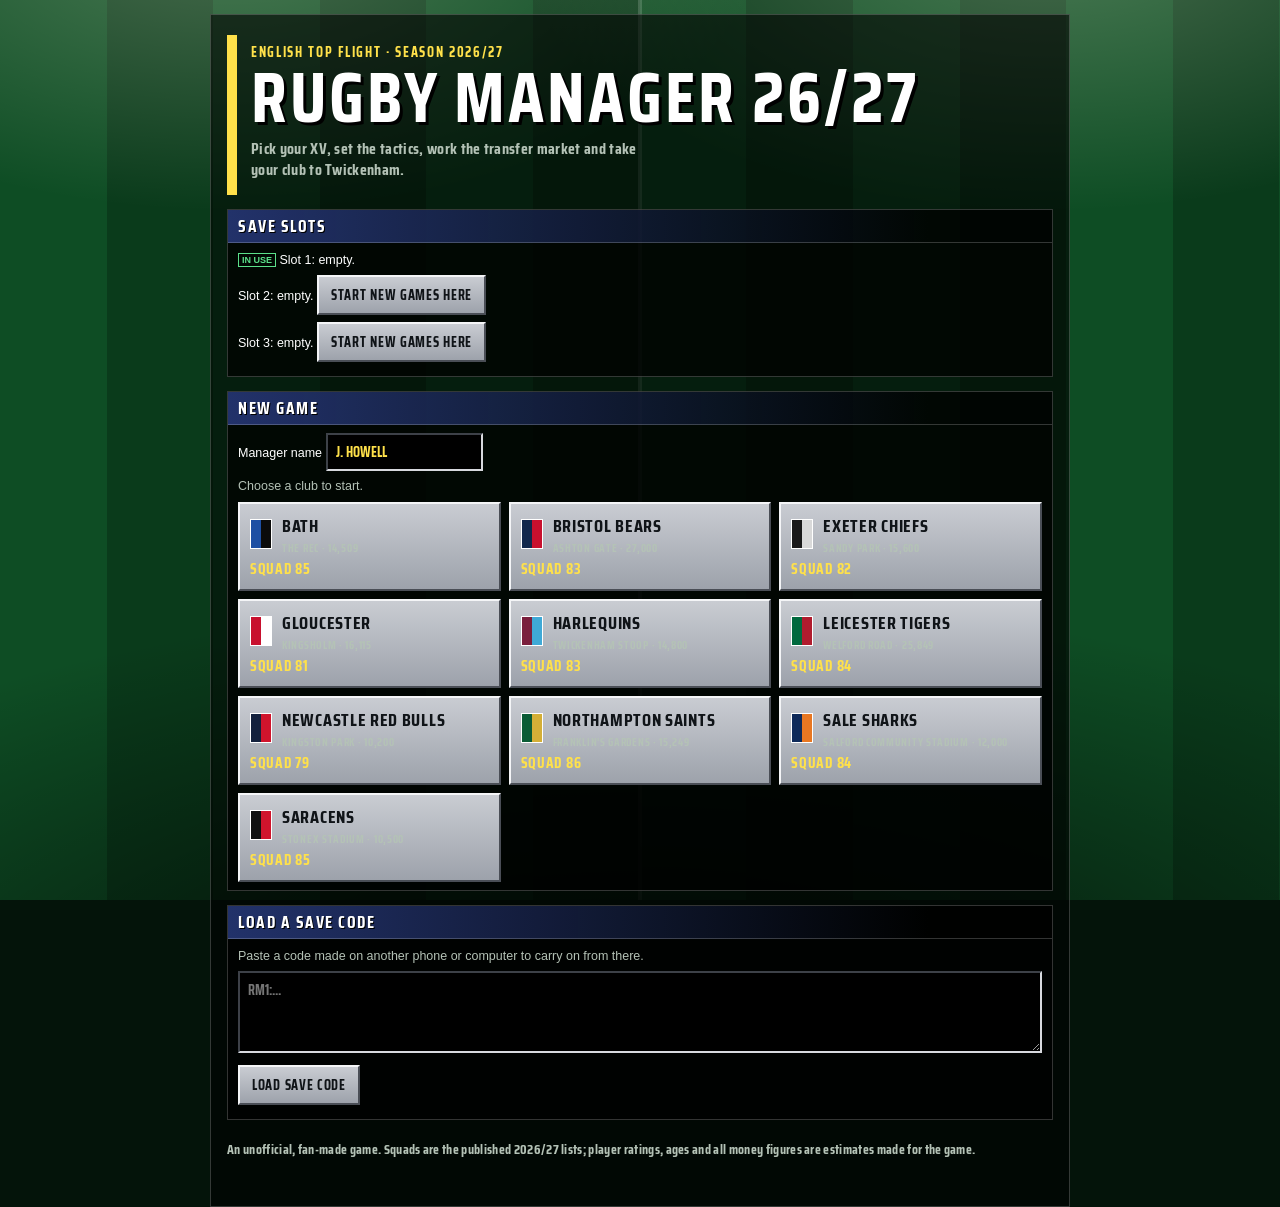
==== commit 7e967628: "Add files via upload" ====
--- a/rm-app/index.html
+++ b/rm-app/index.html
@@ -305,19 +305,19 @@
 {"id":"F-EUR","name":"Other European clubs","lg":"World","pl":[]},
 {"id":"F-RSA","name":"Springboks abroad","lg":"World","nat":"RSA","pl":["Malcolm Marx|HK|92|32","Pieter-Steph du Toit|BR|93|34","Kwagga Smith|BR|87|33","Jasper Wiese|BR|88|31","Franco Mostert|LK|85|35","Lood de Jager|LK|87|33","Damian de Allende|CE|89|34","Jesse Kriel|CE|88|32","Kurt-Lee Arendse|WG|89|30","Edwill van der Merwe|WG|83|30","Grant Williams|SH|86|30","Aphelele Fassi|FB|86|28","Manie Libbok|FH|85|29","Vincent Koch|TP|84|36"]},
 {"id":"F-LEI","name":"Leinster","lg":"URC","pl":["Dan Sheehan|HK|92|28","Caelan Doris|BR|92|28","Josh van der Flier|BR|89|33","Hugo Keenan|FB|88|30","Garry Ringrose|CE|88|31","Jamison Gibson-Park|SH|90|34","Tadhg Furlong|TP|87|34","Andrew Porter|LP|89|30","Sam Prendergast|FH|85|23","Joe McCarthy|LK|88|25","RG Snyman|LK|87|31","Jack Conan|BR|86|34","Rónan Kelleher|HK|86|28","Joey Carbery|FH|81|31","Jack Boyle|LP|81|24","Tom Clarkson|TP|81|26","Peter Dooley|LP|75|32","Paddy McCarthy|TP|81|23","Niall Smyth|LP|72|21","Alex Usanov|TP|72|21","Gus McCarthy|HK|80|23","Stephen Smyth|HK|72|22","Ryan Baird|LK|85|27","Brian Deeny|LK|77|26","Conor O'Tighearnaigh|LK|73|23","James Ryan|LK|86|30","James Culhane|BR|77|24","Max Deegan|BR|79|30","Diarmuid Mangan|BR|73|23","Scott Penny|BR|78|27","Alex Soroka|BR|74|25","Cormac Foley|SH|78|27","Fintan Gunne|SH|73|23","Harry Byrne|FH|77|27","Hugh Cooney|CE|73|23","Robbie Henshaw|CE|84|33","Jamie Osborne|CE|84|25","Charlie Tector|CE|77|24","Joshua Kenny|WG|77|23","Jordan Larmour|WG|78|29","Tommy O'Brien|WG|83|28","Andrew Osborne|WG|76|23","Jimmy O'Brien|FB|81|29","Alex Mullan|LP|71|21","Alan Spicer|LK|72|21","Dylan McNeice|LK|70|20","Josh Ericson|BR|72|23","Oliver Coffey|SH|71|22","Caspar Gabriel|FH|72|21","Ciarán Mangan|CE|72|21","Connor Fahy|CE|71|21","Hugo McLaughlin|WG|73|22","Todd Lawlor|WG|71|21"]},
-{"id":"F-MUN","name":"Munster","lg":"URC","pl":["Tadhg Beirne|LK|90|34","Jack Crowley|FH|86|26","Craig Casey|SH|86|27","Calvin Nash|WG|80|29","Gavin Coombes|BR|84|28","Tom Ahern|LK|81|26","Marnus van der Merwe|HK|84|29","Michael Alaalatoa|LP|73|35","Jack Aungier|TP|74|27","Kieran Brookes|LP|76|36","Mark Donnelly|TP|74|25","Ronan Foxe|LP|71|23","Jeremy Loughman|LP|74|31","Michael Milne|LP|74|27","Kieran Ryan|TP|73|24","Josh Wycherley|LP|78|27","Diarmuid Barron|HK|73|28","Lee Barron|HK|75|25","Max Clein|HK|73|23","Edwin Edogbo|LK|75|23","Evan O'Connell|LK|75|22","Conor Ryan|LK|71|22","Fineen Wycherley|LK|76|28","Sean Edogbo|BR|70|22","Brian Gleeson|BR|71|22","John Hodnett|BR|77|27","Alex Kendellen|BR|77|25","Jack O'Donoghue|BR|76|32","Ruadhán Quinn|BR|70|22","Ethan Coughlan|SH|75|24","Ben O'Donovan|SH|70|21","JJ Hanrahan|FH|73|34","Will Harrison|FH|77|27","Tom Farrell|CE|73|33","Dan Kelly|CE|73|25","Alex Nankivell|CE|79|29","Seán O'Brien|CE|79|28","Shane Daly|WG|76|29","Mike Haley|WG|72|32","Diarmuid Kilgallen|WG|76|26","Shay McCarthy|WG|79|23","Ben O'Connor|WG|74|22"]},
-{"id":"F-ULS","name":"Ulster","lg":"URC","pl":["Stuart McCloskey|CE|85|34","Jacob Stockdale|WG|82|30","Nick Timoney|BR|83|31","Tom Stewart|HK|84|25","Nathan Doak|SH|83|24","Robert Baloucoune|WG|81|29","Juarno Augustus|BR|83|28","Tom O'Toole|TP|80|28","Henry Walker|HK|71|28","Cormac Izuchukwu|LK|85|26","Eduardo Bello|LP|76|30","Sam Crean|LP|76|26","Keynan Knox|TP|78|27","Eric O'Sullivan|LP|81|30","Callum Reid|TP|73|27","Scott Wilson|LP|75|24","Rob Herring|HK|71|36","James McCormick|HK|74|24","Iain Henderson|LK|71|34","Joe Hopes|LK|69|22","Charlie Irvine|LK|72|23","Harry Sheridan|LK|71|25","Eli Snyman|LK|79|30","Ben Donnell|BR|81|26","David McCann|BR|80|26","James McNabney|BR|75|23","Martin Moloney|BR|75|26","Bryn Ward|BR|69|22","Matthew Devine|SH|74|24","Conor McKee|SH|75|25","Jamie Benson|FH|76|24","Jake Flannery|FH|77|27","Jack Murphy|FH|73|22","Ben Carson|CE|77|24","Daniel Hawkshaw|CE|74|24","James Hume|CE|74|28","Stewart Moore|CE|77|27","Jude Postlethwaite|CE|72|24","Aitzol Arenzana-King|WG|74|24","Chay Mullins|WG|75|24","Zac Ward|WG|76|27","Michael Lowry|FB|79|28","Ethan McIlroy|FB|81|26"]},
-{"id":"F-CON","name":"Connacht","lg":"URC","pl":["Bundee Aki|CE|86|36","Mack Hansen|WG|85|28","Finlay Bealham|TP|86|35","Cian Prendergast|BR|84|26","Shayne Bolton|WG|79|26","Ciarán Frawley|FH|85|28","Will Connors|BR|79|30","Fiachna Barrett|LP|73|23","Billy Bohan|LP|73|21","Jerry Cahir|TP|77|26","Thomas Connolly|LP|75|26","Jordan Duggan|TP|72|28","Sam Illo|TP|73|25","Francois van Wyk|TP|71|35","Eoin de Buitléar|HK|76|24","Dave Heffernan|HK|72|35","Dylan Tierney-Martin|HK|73|27","Matthew Victory|HK|75|23","Josh Murphy|LK|74|31","Darragh Murray|LK|77|25","Niall Murray|LK|75|27","David O'Connor|LK|72|31","Paul Boyle|BR|77|29","Shamus Hurley-Langton|BR|76|26","Sean Jansen|BR|80|27","Caolin Blade|SH|77|32","Ben Murphy|SH|71|25","Colm Reilly|SH|77|27","Josh Ioane|FH|76|31","Seán Naughton|FH|69|22","John Devine|CE|69|22","Cathal Forde|CE|78|25","Hugh Gavin|CE|69|22"]},
-{"id":"F-GLA","name":"Glasgow Warriors","lg":"URC","pl":["Sione Tuipulotu|CE|89|29","Rory Darge|BR|86|26","Zander Fagerson|TP|87|30","Kyle Steyn|WG|83|32","George Horne|SH|86|31","Scott Cummings|LK|85|30","Kyle Rowe|WG|83|28","Gregor Brown|BR|81|25","Jamie Ritchie|BR|83|30","Nathan McBeth|LP|74|28","Fin Richardson|LP|77|28","Patrick Schickerling|TP|74|28","Rory Sutherland|LP|74|34","Sam Talakai|TP|73|35","Murphy Walker|LP|76|26","Gregor Hiddleston|HK|77|24","Seb Stephen|HK|71|21","Tavi Tuipulotu|HK|69|22","Ryan Burke|LK|69|22","Alex Craig|LK|74|29","Jare Oguntibeju|LK|74|24","Alex Samuel|LK|73|23","Max Williamson|LK|77|24","Macenzzie Duncan|BR|75|23","Matt Fagerson|BR|75|28","Euan Ferrie|BR|75|25","Angus Fraser|BR|76|26","Ruaraidh Hart|BR|72|22","Ally Miller|BR|76|30","Ruwald Van Der Merwe|BR|77|27","Ben Afshar|SH|71|23","Jamie Dobie|SH|77|25","Jack Oliver|SH|75|23","Dan Lancaster|FH|77|25","Charlie Savala|FH|73|26","Matthew Urwin|FH|73|21","Bayley Kuenzle|CE|75|28","Stafford McDowall|CE|77|28","Duncan Munn|CE|74|23","Johnny Ventisei|CE|71|21","Kerr Yule|CE|70|21","Kerr Johnston|WG|68|21","Fergus Watson|WG|74|21","Josh McKay|FB|76|29","Ollie Smith|FB|77|26"]},
+{"id":"F-MUN","name":"Munster","lg":"URC","pl":["Tadhg Beirne|LK|90|34","Jack Crowley|FH|86|26","Craig Casey|SH|86|27","Calvin Nash|WG|80|29","Gavin Coombes|BR|84|28","Tom Ahern|LK|81|26","Marnus van der Merwe|HK|84|29","Michael Alaalatoa|LP|73|35","Jack Aungier|TP|74|27","Kieran Brookes|LP|76|36","Mark Donnelly|TP|74|25","Ronan Foxe|LP|71|23","Jeremy Loughman|LP|74|31","Michael Milne|LP|74|27","Kieran Ryan|TP|73|24","Josh Wycherley|LP|78|27","Diarmuid Barron|HK|73|28","Lee Barron|HK|75|25","Max Clein|HK|73|23","Edwin Edogbo|LK|75|23","Evan O'Connell|LK|75|22","Conor Ryan|LK|71|22","Fineen Wycherley|LK|76|28","Sean Edogbo|BR|70|22","Brian Gleeson|BR|71|22","John Hodnett|BR|77|27","Alex Kendellen|BR|77|25","Jack O'Donoghue|BR|76|32","Ruadhán Quinn|BR|70|22","Ethan Coughlan|SH|75|24","Ben O'Donovan|SH|70|21","JJ Hanrahan|FH|73|34","Will Harrison|FH|77|27","Tom Farrell|CE|73|33","Dan Kelly|CE|73|25","Alex Nankivell|CE|79|29","Seán O'Brien|CE|79|28","Shane Daly|WG|76|29","Mike Haley|WG|72|32","Diarmuid Kilgallen|WG|76|26","Shay McCarthy|WG|79|23","Ben O'Connor|WG|74|22","Charlie O'Shea|FH|74|20","Rob Russell|WG|73|27","Gordon Wood|CE|71|20"]},
+{"id":"F-ULS","name":"Ulster","lg":"URC","pl":["Stuart McCloskey|CE|85|34","Jacob Stockdale|WG|82|30","Nick Timoney|BR|83|31","Tom Stewart|HK|84|25","Nathan Doak|SH|83|24","Robert Baloucoune|WG|81|29","Juarno Augustus|BR|83|28","Tom O'Toole|TP|80|28","Henry Walker|HK|71|28","Cormac Izuchukwu|LK|85|26","Eduardo Bello|LP|76|30","Sam Crean|LP|76|26","Keynan Knox|TP|78|27","Eric O'Sullivan|LP|81|30","Callum Reid|TP|73|27","Scott Wilson|LP|75|24","Rob Herring|HK|71|36","James McCormick|HK|74|24","Iain Henderson|LK|71|34","Joe Hopes|LK|69|22","Charlie Irvine|LK|72|23","Harry Sheridan|LK|71|25","Eli Snyman|LK|79|30","Ben Donnell|BR|81|26","David McCann|BR|80|26","James McNabney|BR|75|23","Martin Moloney|BR|75|26","Bryn Ward|BR|69|22","Matthew Devine|SH|74|24","Conor McKee|SH|75|25","Jamie Benson|FH|76|24","Jake Flannery|FH|77|27","Jack Murphy|FH|73|22","Ben Carson|CE|77|24","Daniel Hawkshaw|CE|74|24","James Hume|CE|74|28","Stewart Moore|CE|77|27","Jude Postlethwaite|CE|72|24","Aitzol Arenzana-King|WG|74|24","Chay Mullins|WG|75|24","Zac Ward|WG|76|27","Michael Lowry|FB|79|28","Ethan McIlroy|FB|81|26","James McKillop|BR|72|22"]},
+{"id":"F-CON","name":"Connacht","lg":"URC","pl":["Bundee Aki|CE|86|36","Mack Hansen|WG|85|28","Finlay Bealham|TP|86|35","Cian Prendergast|BR|84|26","Shayne Bolton|WG|79|26","Ciarán Frawley|FH|85|28","Will Connors|BR|79|30","Fiachna Barrett|LP|73|23","Billy Bohan|LP|73|21","Jerry Cahir|TP|77|26","Thomas Connolly|LP|75|26","Jordan Duggan|TP|72|28","Sam Illo|TP|73|25","Francois van Wyk|TP|71|35","Eoin de Buitléar|HK|76|24","Dave Heffernan|HK|72|35","Dylan Tierney-Martin|HK|73|27","Matthew Victory|HK|75|23","Josh Murphy|LK|74|31","Darragh Murray|LK|77|25","Niall Murray|LK|75|27","David O'Connor|LK|72|31","Paul Boyle|BR|77|29","Shamus Hurley-Langton|BR|76|26","Sean Jansen|BR|80|27","Caolin Blade|SH|77|32","Ben Murphy|SH|71|25","Colm Reilly|SH|77|27","Josh Ioane|FH|76|31","Seán Naughton|FH|69|22","John Devine|CE|69|22","Cathal Forde|CE|78|25","Hugh Gavin|CE|69|22","Seán F. O'Brien|BR|76|25","Finn Treacy|WG|75|22","Sam Gilbert|FB|76|27","Harry West|CE|72|22","Daniel Ryan|WG|71|21"]},
+{"id":"F-GLA","name":"Glasgow Warriors","lg":"URC","pl":["Sione Tuipulotu|CE|89|29","Rory Darge|BR|86|26","Zander Fagerson|TP|87|30","Kyle Steyn|WG|83|32","George Horne|SH|86|31","Scott Cummings|LK|85|30","Kyle Rowe|WG|83|28","Gregor Brown|BR|81|25","Jamie Ritchie|BR|83|30","Nathan McBeth|LP|74|28","Fin Richardson|LP|77|28","Patrick Schickerling|TP|74|28","Rory Sutherland|LP|74|34","Sam Talakai|TP|73|35","Murphy Walker|LP|76|26","Gregor Hiddleston|HK|77|24","Seb Stephen|HK|71|21","Tavi Tuipulotu|HK|69|22","Ryan Burke|LK|69|22","Alex Craig|LK|74|29","Jare Oguntibeju|LK|74|24","Alex Samuel|LK|73|23","Max Williamson|LK|77|24","Macenzzie Duncan|BR|75|23","Matt Fagerson|BR|75|28","Euan Ferrie|BR|75|25","Angus Fraser|BR|76|26","Ruaraidh Hart|BR|72|22","Ally Miller|BR|76|30","Ruwald Van Der Merwe|BR|77|27","Ben Afshar|SH|71|23","Jamie Dobie|SH|77|25","Jack Oliver|SH|75|23","Dan Lancaster|FH|77|25","Charlie Savala|FH|73|26","Matthew Urwin|FH|73|21","Bayley Kuenzle|CE|75|28","Stafford McDowall|CE|77|28","Duncan Munn|CE|74|23","Johnny Ventisei|CE|71|21","Kerr Yule|CE|70|21","Kerr Johnston|WG|68|21","Fergus Watson|WG|74|21","Josh McKay|FB|76|29","Ollie Smith|FB|77|26","Jake Shearer|LP|71|22","Jack Singleton|HK|76|30"]},
 {"id":"F-EDI","name":"Edinburgh","lg":"URC","pl":["Duhan van der Merwe|WG|87|31","Darcy Graham|WG|86|29","Pierre Schoeman|LP|85|32","Ewan Ashman|HK|84|26","Grant Gilchrist|LK|82|36","Magnus Bradbury|BR|83|31","Ollie Blyth-Lafferty|TP|69|20","Alec Hepburn|LP|74|33","Paul Hill|TP|76|31","Rhys Litterick|LP|77|27","D'Arcy Rae|TP|73|32","James Whitcombe|LP|75|25","Jerry Blyth-Lafferty|HK|72|22","Patrick Harrison|HK|74|24","Harri Morris|HK|74|25","Dylan Richardson|HK|76|27","Rob Carmichael|LK|74|23","Callum Hunter-Hill|LK|79|29","Euan McVie|LK|71|21","Marshall Sykes|LK|76|26","Glen Young|LK|78|31","Connor Boyle|BR|76|26","Luke Crosbie|BR|74|29","Tom Currie|BR|70|22","Tom Dodd|BR|74|28","Freddy Douglas|BR|77|21","Ollie Duncan|BR|68|21","Liam McConnell|BR|77|22","Ben Muncaster|BR|71|25","Louie Chapman|SH|77|26","Conor McAlpine|SH|72|22","Hector Patterson|SH|73|21","Ben Vellacott|SH|72|31","James Grayson|FH|78|28","Cammy Scott|FH|72|25","Ross Thompson|FH|74|27","Matt Currie|CE|77|25","Geordie Gwynn|CE|73|22","Kienan Higgins|CE|74|26","Riley Higgins|CE|71|24","Charlie McCaig|CE|74|23","Piers O'Conor|CE|79|31","Mosese Tuipulotu|CE|76|25","Wes Goosen|WG|76|31","Malelili Satala|WG|73|22","Jack Brown|FB|72|21","Harry Paterson|FB|75|25"]},
-{"id":"F-CAR","name":"Cardiff","lg":"URC","pl":["Taulupe Faletau|BR|82|36","Josh Adams|WG|82|31","Ben Thomas|CE|81|27","Callum Sheedy|FH|80|31","Alex Mann|BR|83|24","Cam Winnett|FB|79|23","Jarrod Evans|FH|79|30","Keiron Assiratti|LP|76|29","Rhys Barratt|TP|72|24","Joe Cowell|LP|72|24","Javan Sebastian|TP|75|32","Scott Sio|LP|75|35","Danny Southworth|TP|77|27","Sam Wainwright|TP|72|28","Liam Belcher|HK|74|30","Dafydd Hughes|HK|74|30","Evan Lloyd|HK|70|24","Josh McNally|LK|77|36","George Nott|LK|73|30","Rory Thornton|LK|73|31","Teddy Williams|LK|78|26","Taine Basham|BR|80|27","James Botham|BR|74|28","Lucas de la Rua|BR|67|22","Alun Lawrence|BR|75|28","Semisi Paea|BR|73|27","Dan Thomas|BR|77|33","Ellis Bevan|SH|74|26","Aled Davies|SH|70|34","Johan Mulder|SH|78|27","Ioan Lloyd|FH|72|25","Harri Wilde|FH|72|24","Steffan Emanuel|CE|69|20","Mason Grady|CE|73|24","Le Roux Malan|CE|77|27","Theo Cabango|WG|70|24","Harri Millard|WG|79|30","Iwan Stephens|WG|71|24","Jacob Beetham|FB|76|25","Tom Bowen|FB|66|20","Cameron Winnett|FB|72|23"]},
-{"id":"F-OSP","name":"Ospreys","lg":"URC","pl":["Dan Edwards|FH|79|23","Keiran Williams|CE|79|29","Morgan Morse|BR|79|21","Kieran Hardy|SH|79|30","Rhys Davies|LK|78|28","Marika Koroibete|WG|83|34","Lalakai Foketi|CE|79|31","Liam Wright|BR|79|29"]},
-{"id":"F-SCA","name":"Scarlets","lg":"URC","pl":["Blair Murray|FB|83|25","Sam Costelow|FH|80|25","Taine Plumtree|BR|80|26","Josh Macleod|BR|84|30","Joe Roberts|CE|82|26","Ellis Mee|WG|80|23","Gareth Anscombe|FH|78|35","Corey Domachowski|LP|75|30","Gabe Hawley|TP|72|23","Archer Holz|LP|75|26","Kemsley Mathias|TP|80|27","Josh Morse|LP|70|22","Harri O'Connor|TP|75|25","Sam O'Connor|LP|75|24","Henry Thomas|TP|73|34","Ryan Elias|HK|75|26","John McKee|HK|76|26","George Roberts|HK|75|28","Isaac Young|HK|71|22","Tom Allen|LK|73|22","Harvey Cuckson|LK|69|22","Alex Groves|LK|77|25","Sam Lousi|LK|78|35","Jac Price|LK|76|26","Fletcher Anderson|BR|76|23","Tristan Davies|BR|74|25","Dan Davis|BR|75|28","Cullen Grace|BR|73|26","Dane Blacker|SH|81|28","Gareth Davies|SH|73|36","Archie Hughes|SH|73|23","Carwyn Leggatt-Jones|FH|69|18","Joe Hawkins|CE|75|24","Eddie James|CE|73|24","Macs Page|CE|75|21","Johnny Williams|CE|75|30","Tomi Lewis|WG|76|27","Jac Davies|FB|73|23","Ioan Jones|FB|69|21","Isaac Murray-MacGregor|FB|73|21","Ioan Nicholas|FB|79|28"]},
-{"id":"F-DRA","name":"Dragons","lg":"URC","pl":["Aneurin Owen|CE|81|26","Rio Dyer|WG|82|27","Ben Carter|LK|81|25","Elliot Dee|HK|81|32","Angus O'Brien|FB|76|32","Christian Coleman|LP|72|28","Robert Hunt|TP|75|30","Rhodri Jones|LP|71|34","Wyn Jones|TP|70|34","Dylan Kelleher-Griffiths|LP|71|23","Dillon Lewis|TP|72|30","Rodrigo Martínez|LP|76|28","Oli Burrows|HK|71|24","Brodie Coghlan|HK|70|25","Sam Scarfe|HK|70|23","Seb Davies|LK|75|30","Levi Douglas|LK|69|31","Barny Langton-Cryer|LK|71|25","Matthew Screech|LK|71|34","Harrison Keddie|BR|78|30","Shane Lewis-Hughes|BR|75|29","Terrell Peita|BR|70|26","Ryan Woodman|BR|67|22","Thomas Young|BR|70|34","Ere Enari|SH|70|29","Che Hope|SH|72|23","Morgan Lloyd|SH|70|24","Rhodri Williams|SH|77|33","Tinus de Beer|FH|75|30","Jac Lloyd|FH|70|24","Harri Ackerman|CE|67|21","Fine Inisi|CE|73|28","Fetuli Paea|CE|74|32","Joe Westwood|CE|73|23","Harry Rees-Weldon|WG|67|21","David Richards|WG|75|27","Jared Rosser|WG|74|28","Anzelo Tuitavuki|WG|75|28","Huw Anderson|FB|73|22","Cai Evans|FB|72|27"]},
-{"id":"F-BEN","name":"Benetton","lg":"URC","pl":["Louis Lynagh|WG|85|25","Michele Lamaro|BR|86|28","Sebastian Negri|BR|81|32","Federico Ruzza|LK|84|32","Manuel Zuliani|BR|82|26","Simone Ferrari|TP|82|32","Bautista Bernasconi|HK|81|24","Ignacio Mendy|WG|80|26","Destiny Aminu|LP|71|22","Marcos Gallorini|LP|71|22","Gonzalo Hughes|TP|76|28","Matias Medrano|LP|73|22","Ivan Nemer|TP|76|28","Tiziano Pasquali|LP|73|32","Mirco Spagnolo|LP|74|25","Giosuè Zilocchi|TP|75|29","Nicholas Gasperini|HK|71|22","Siua Maile|HK|75|29","Niccolò Cannone|LK|77|28","Riccardo Favretto|LK|74|25","Isaia Walker-Leawere|LK|75|29","Lorenzo Cannone|BR|75|25","So'otala Fa'aso'o|BR|77|32","Alessandro Izekor|BR|73|26","Jadin Kingi|BR|73|24","Giulio Marini|BR|73|24","Alessandro Garbisi|SH|79|24","Andy Uren|SH|78|30","Louis Werchon|SH|71|23","Jean Smith|FH|72|23","Jacob Umaga|FH|79|28","Josh Flook|CE|73|25","Leonardo Marin|CE|77|24","Tomás Medina|CE|70|21","François Carlo Mey|CE|76|23","Federico Zanandrea|CE|73|21","Paolo Odogwu|WG|75|29","Onisi Ratave|WG|76|34","Matt Gallagher|FB|77|30","Rhyno Smith|FB|74|33"]},
-{"id":"F-ZEB","name":"Zebre","lg":"URC","pl":["Simone Gesi|WG|81|25","Giovanni Montemauri|FH|78|25","Giacomo Da Re|FH|77|27","Giovanni Licata|BR|76|29","Tommaso Allan|FB|79|33","Paolo Buonfiglio|LP|70|31","Luca Franceschetto|TP|71|27","Muhamed Hasa|TP|70|25","Sergio Pelliccioli|TP|69|21","Juan Pitinari|LP|70|31","Luca Rizzoli|TP|68|24","Tommaso Di Bartolomeo|HK|71|25","Francisco Minervino|HK|71|27","Giovanni Quattrini|HK|69|23","Giampietro Ribaldi|HK|72|29","Matteo Canali|LK|73|28","Franco Carrera|LK|69|27","Leonard Krumov|LK|75|30","Alex Mattioli|LK|69|23","Francesco Ruffolo|LK|75|24","Pietro Turrisi|LK|70|23","Jacopo Botturi|BR|68|22","Giacomo Ferrari|BR|70|24","Samuele Locatelli|BR|71|25","David Odiase|BR|69|23","Alessandro Ortombina|BR|72|24","Davide Ruggeri|BR|76|27","Bautista Stavile|BR|71|29","Patricio Baronio|SH|72|30","Lorenzo Citton|SH|69|27","Thomas Dominguez|SH|72|26","Alessandro Fusco|SH|71|27","Giulio Bertaccini|CE|70|25","Zane Bester|CE|71|24","Damiano Mazza|CE|71|27","Marco Zanon|CE|71|29","Mirko Belloni|WG|72|22","Leonardo Sodo Migliori|WG|69|22","Jacopo Trulla|WG|71|26","Lorenzo Pani|FB|70|24","Tobías Wade|FB|73|27"]},
+{"id":"F-CAR","name":"Cardiff","lg":"URC","pl":["Taulupe Faletau|BR|82|36","Josh Adams|WG|82|31","Ben Thomas|CE|81|27","Callum Sheedy|FH|80|31","Alex Mann|BR|83|24","Cam Winnett|FB|79|23","Jarrod Evans|FH|79|30","Keiron Assiratti|LP|76|29","Rhys Barratt|TP|72|24","Joe Cowell|LP|72|24","Javan Sebastian|TP|75|32","Scott Sio|LP|75|35","Danny Southworth|TP|77|27","Sam Wainwright|TP|72|28","Liam Belcher|HK|74|30","Dafydd Hughes|HK|74|30","Evan Lloyd|HK|70|24","Josh McNally|LK|77|36","George Nott|LK|73|30","Rory Thornton|LK|73|31","Teddy Williams|LK|78|26","Taine Basham|BR|80|27","James Botham|BR|74|28","Lucas de la Rua|BR|67|22","Alun Lawrence|BR|75|28","Semisi Paea|BR|73|27","Dan Thomas|BR|77|33","Ellis Bevan|SH|74|26","Aled Davies|SH|70|34","Johan Mulder|SH|78|27","Ioan Lloyd|FH|72|25","Harri Wilde|FH|72|24","Steffan Emanuel|CE|69|20","Mason Grady|CE|73|24","Le Roux Malan|CE|77|27","Theo Cabango|WG|70|24","Harri Millard|WG|79|30","Iwan Stephens|WG|71|24","Jacob Beetham|FB|76|25","Tom Bowen|FB|66|20","Cameron Winnett|FB|72|23","Matty Young|FB|73|20"]},
+{"id":"F-OSP","name":"Ospreys","lg":"URC","pl":["Dan Edwards|FH|79|23","Keiran Williams|CE|79|29","Morgan Morse|BR|79|21","Kieran Hardy|SH|79|30","Rhys Davies|LK|78|28","Marika Koroibete|WG|83|34","Lalakai Foketi|CE|79|31","Liam Wright|BR|79|29","Gareth Thomas|LP|79|33","Steff Thomas|LP|74|28","Sam Parry|HK|77|34","Efan Daniel|HK|74|23","Tom Botha|TP|76|35","Rhys Henry|TP|75|27","Huw Sutton|LK|75|25","Ryan Smith|LK|74|22","James Ratti|LK|76|28","Ross Moriarty|BR|80|32","Morgan Morris|BR|79|27","Harri Deaves-Small|BR|76|24","Reuben Morgan-Williams|SH|76|28","Luke Davies|SH|73|23","Owen Watkin|CE|79|30","Evardi Boshoff|CE|75|24","Keelan Giles|WG|77|28","Luke Morgan|WG|76|34","Tom Rogers|FB|80|27","Iestyn Hopkins|FB|74|24"]},
+{"id":"F-SCA","name":"Scarlets","lg":"URC","pl":["Blair Murray|FB|83|25","Sam Costelow|FH|80|25","Taine Plumtree|BR|80|26","Josh Macleod|BR|84|30","Joe Roberts|CE|82|26","Ellis Mee|WG|80|23","Gareth Anscombe|FH|78|35","Corey Domachowski|LP|75|30","Gabe Hawley|TP|72|23","Archer Holz|LP|75|26","Kemsley Mathias|TP|80|27","Josh Morse|LP|70|22","Harri O'Connor|TP|75|25","Sam O'Connor|LP|75|24","Henry Thomas|TP|73|34","Ryan Elias|HK|75|26","John McKee|HK|76|26","George Roberts|HK|75|28","Isaac Young|HK|71|22","Tom Allen|LK|73|22","Harvey Cuckson|LK|69|22","Alex Groves|LK|77|25","Sam Lousi|LK|78|35","Jac Price|LK|76|26","Fletcher Anderson|BR|76|23","Tristan Davies|BR|74|25","Dan Davis|BR|75|28","Cullen Grace|BR|73|26","Dane Blacker|SH|81|28","Gareth Davies|SH|73|36","Archie Hughes|SH|73|23","Carwyn Leggatt-Jones|FH|69|18","Joe Hawkins|CE|75|24","Eddie James|CE|73|24","Macs Page|CE|75|21","Johnny Williams|CE|75|30","Tomi Lewis|WG|76|27","Jac Davies|FB|73|23","Ioan Jones|FB|69|21","Isaac Murray-MacGregor|FB|73|21","Ioan Nicholas|FB|79|28","Osian Williams|BR|74|21","Gabe McDonald|CE|71|21"]},
+{"id":"F-DRA","name":"Dragons","lg":"URC","pl":["Aneurin Owen|CE|81|26","Rio Dyer|WG|82|27","Ben Carter|LK|81|25","Elliot Dee|HK|81|32","Angus O'Brien|FB|76|32","Christian Coleman|LP|72|28","Robert Hunt|TP|75|30","Rhodri Jones|LP|71|34","Wyn Jones|TP|70|34","Dylan Kelleher-Griffiths|LP|71|23","Dillon Lewis|TP|72|30","Rodrigo Martínez|LP|76|28","Oli Burrows|HK|71|24","Brodie Coghlan|HK|70|25","Sam Scarfe|HK|70|23","Seb Davies|LK|75|30","Levi Douglas|LK|69|31","Barny Langton-Cryer|LK|71|25","Matthew Screech|LK|71|34","Harrison Keddie|BR|78|30","Shane Lewis-Hughes|BR|75|29","Terrell Peita|BR|70|26","Ryan Woodman|BR|67|22","Thomas Young|BR|70|34","Ere Enari|SH|70|29","Che Hope|SH|72|23","Morgan Lloyd|SH|70|24","Rhodri Williams|SH|77|33","Tinus de Beer|FH|75|30","Jac Lloyd|FH|70|24","Harri Ackerman|CE|67|21","Fine Inisi|CE|73|28","Fetuli Paea|CE|74|32","Joe Westwood|CE|73|23","Harry Rees-Weldon|WG|67|21","David Richards|WG|75|27","Jared Rosser|WG|74|28","Anzelo Tuitavuki|WG|75|28","Huw Anderson|FB|73|22","Cai Evans|FB|72|27","Harry Beddall|BR|75|25","Jordan Morris|LP|71|22","Evan Minto|BR|72|20"]},
+{"id":"F-BEN","name":"Benetton","lg":"URC","pl":["Louis Lynagh|WG|85|25","Michele Lamaro|BR|86|28","Sebastian Negri|BR|81|32","Federico Ruzza|LK|84|32","Manuel Zuliani|BR|82|26","Simone Ferrari|TP|82|32","Bautista Bernasconi|HK|81|24","Ignacio Mendy|WG|80|26","Destiny Aminu|LP|71|22","Marcos Gallorini|LP|71|22","Gonzalo Hughes|TP|76|28","Matias Medrano|LP|73|22","Ivan Nemer|TP|76|28","Tiziano Pasquali|LP|73|32","Mirco Spagnolo|LP|74|25","Giosuè Zilocchi|TP|75|29","Nicholas Gasperini|HK|71|22","Siua Maile|HK|75|29","Niccolò Cannone|LK|77|28","Riccardo Favretto|LK|74|25","Isaia Walker-Leawere|LK|75|29","Lorenzo Cannone|BR|75|25","So'otala Fa'aso'o|BR|77|32","Alessandro Izekor|BR|73|26","Jadin Kingi|BR|73|24","Giulio Marini|BR|73|24","Alessandro Garbisi|SH|79|24","Andy Uren|SH|78|30","Louis Werchon|SH|71|23","Jean Smith|FH|72|23","Jacob Umaga|FH|79|28","Josh Flook|CE|73|25","Leonardo Marin|CE|77|24","Tomás Medina|CE|70|21","François Carlo Mey|CE|76|23","Federico Zanandrea|CE|73|21","Paolo Odogwu|WG|75|29","Onisi Ratave|WG|76|34","Matt Gallagher|FB|77|30","Rhyno Smith|FB|74|33","Mattia Midena|LK|76|21","Piero Gritti|LK|72|21"]},
+{"id":"F-ZEB","name":"Zebre","lg":"URC","pl":["Simone Gesi|WG|81|25","Giovanni Montemauri|FH|78|25","Giacomo Da Re|FH|77|27","Giovanni Licata|BR|76|29","Tommaso Allan|FB|79|33","Paolo Buonfiglio|LP|70|31","Luca Franceschetto|TP|71|27","Muhamed Hasa|TP|70|25","Sergio Pelliccioli|TP|69|21","Juan Pitinari|LP|70|31","Luca Rizzoli|TP|68|24","Tommaso Di Bartolomeo|HK|71|25","Francisco Minervino|HK|71|27","Giovanni Quattrini|HK|69|23","Giampietro Ribaldi|HK|72|29","Matteo Canali|LK|73|28","Franco Carrera|LK|69|27","Leonard Krumov|LK|75|30","Alex Mattioli|LK|69|23","Francesco Ruffolo|LK|75|24","Pietro Turrisi|LK|70|23","Jacopo Botturi|BR|68|22","Giacomo Ferrari|BR|70|24","Samuele Locatelli|BR|71|25","David Odiase|BR|69|23","Alessandro Ortombina|BR|72|24","Davide Ruggeri|BR|76|27","Bautista Stavile|BR|71|29","Patricio Baronio|SH|72|30","Lorenzo Citton|SH|69|27","Thomas Dominguez|SH|72|26","Alessandro Fusco|SH|71|27","Giulio Bertaccini|CE|70|25","Zane Bester|CE|71|24","Damiano Mazza|CE|71|27","Marco Zanon|CE|71|29","Mirko Belloni|WG|72|22","Leonardo Sodo Migliori|WG|69|22","Jacopo Trulla|WG|71|26","Lorenzo Pani|FB|70|24","Tobías Wade|FB|73|27","Federico Pisani|LP|71|23","Juan-Ignacio Castellano|TP|71|24","Juan Barbotti|TP|74|25","Riccardo Casarin|CE|74|22"]},
 {"id":"F-BUL","name":"Bulls","lg":"URC","pl":["Handré Pollard|FH|88|32","Canan Moodie|WG|86|24","Willie le Roux|FB|83|37","Cameron Hanekom|BR|86|24","Ruan Nortjé|LK|86|28","Marcell Coetzee|BR|83|35","Jan-Hendrik Wessels|LP|85|25","Hanro Liebenberg|BR|81|31"]},
-{"id":"F-STO","name":"Stormers","lg":"URC","pl":["Sacha Feinberg-Mngomezulu|FH|91|24","Evan Roos|BR|85|26","Warrick Gelant|FB|84|31","Ben-Jason Dixon|BR|83|28","Siya Kolisi|BR|86|35","Cheslin Kolbe|WG|91|33","Wilco Louw|TP|86|32","Paul de Villiers|BR|85|23","Cobus Reinach|SH|86|36","Damian Willemse|FB|88|28","Neethling Fouché|LP|77|33","Oli Kebble|LP|71|34","Herman Lubbe|LP|71|21","Vernon Matongo|TP|75|24","Ntuthuko Mchunu|LP|80|27","Zachary Porthen|TP|70|22","Oliver Reid|LP|67|20","Sazi Sandi|TP|76|28","Hencus van Wyk|LP|74|34","Luca Bakkes|HK|71|22","JJ Kotze|HK|71|25","Vernon Paulo|HK|75|25","Andre-Hugo Venter|HK|79|25","Lukhanyo Vokozela|HK|71|24","Connor Evans|LK|74|24","Riley Norton|LK|71|20","Gary Porter|LK|74|30","JD Schickerling|LK|77|31","Adré Smith|LK|77|29","Ruan Ackermann|BR|75|30","Hacjivah Dayimani|BR|77|29","Deon Fourie|BR|72|40","Divan Fuller|BR|68|21","Wandile Mlaba|BR|68|21","Keke Morabe|BR|74|25","Louw Nel|BR|75|24","Marcel Theunissen|BR|75|27","Jayden Brits|SH|65|19","Imad Khan|SH|71|22","Ezekiel Ngobeni|SH|71|22","Stefan Ungerer|SH|74|32","Yaqeen Ahmed|FH|70|20","Jean-Luc du Plessis|FH|75|32","Jurie Matthee|FH|72|25","Kyle Smith|FH|69|21","Joshua Boulle|CE|70|22","Markus Muller|CE|71|19","Ruhan Nel|CE|75|35","Jonathan Roche|CE|75|23","Wandisile Simelane|CE|78|28","Gino Cupido|WG|69|21","Joel Leotlela|WG|70|22","JC Mars|WG|71|21","Mfundo Ndhlovu|WG|75|29","Seabelo Senatla|WG|79|33","Leolin Zas|WG|79|31"]},
+{"id":"F-STO","name":"Stormers","lg":"URC","pl":["Sacha Feinberg-Mngomezulu|FH|91|24","Evan Roos|BR|85|26","Warrick Gelant|FB|84|31","Ben-Jason Dixon|BR|83|28","Siya Kolisi|BR|86|35","Cheslin Kolbe|WG|91|33","Wilco Louw|TP|86|32","Paul de Villiers|BR|85|23","Cobus Reinach|SH|86|36","Damian Willemse|FB|88|28","Neethling Fouché|LP|77|33","Oli Kebble|LP|71|34","Herman Lubbe|LP|71|21","Vernon Matongo|TP|75|24","Ntuthuko Mchunu|LP|80|27","Zachary Porthen|TP|70|22","Oliver Reid|LP|67|20","Sazi Sandi|TP|76|28","Hencus van Wyk|LP|74|34","Luca Bakkes|HK|71|22","JJ Kotze|HK|71|25","Vernon Paulo|HK|75|25","Andre-Hugo Venter|HK|79|25","Lukhanyo Vokozela|HK|71|24","Connor Evans|LK|74|24","Riley Norton|LK|71|20","Gary Porter|LK|74|30","JD Schickerling|LK|77|31","Adré Smith|LK|77|29","Ruan Ackermann|BR|75|30","Hacjivah Dayimani|BR|77|29","Deon Fourie|BR|72|40","Divan Fuller|BR|68|21","Wandile Mlaba|BR|68|21","Keke Morabe|BR|74|25","Louw Nel|BR|75|24","Marcel Theunissen|BR|75|27","Jayden Brits|SH|65|19","Imad Khan|SH|71|22","Ezekiel Ngobeni|SH|71|22","Stefan Ungerer|SH|74|32","Yaqeen Ahmed|FH|70|20","Jean-Luc du Plessis|FH|75|32","Jurie Matthee|FH|72|25","Kyle Smith|FH|69|21","Joshua Boulle|CE|70|22","Markus Muller|CE|71|19","Ruhan Nel|CE|75|35","Jonathan Roche|CE|75|23","Wandisile Simelane|CE|78|28","Gino Cupido|WG|69|21","Joel Leotlela|WG|70|22","JC Mars|WG|71|21","Mfundo Ndhlovu|WG|75|29","Seabelo Senatla|WG|79|33","Leolin Zas|WG|79|31","Haashim Pead|SH|76|20"]},
 {"id":"F-SHA","name":"Sharks","lg":"URC","pl":["Eben Etzebeth|LK|91|35","Ox Nché|LP|92|31","Bongi Mbonambi|HK|85|35","Makazole Mapimpi|WG|83|36","Lukhanyo Am|CE|83|32","Ethan Hooker|WG|85|23","Jordan Hendrikse|FH|82|25","Andre Esterhuizen|CE|86|32","Thomas du Toit|TP|89|31","Stephan Lewies|LK|78|34"]},
 {"id":"F-LIO","name":"Lions","lg":"URC","pl":["Quan Horn|FB|80|25","Henco van Wyk|CE|81|25","Francke Horn|BR|81|27","Morné van den Berg|SH|82|28","Ruan Venter|BR|81|23"]}
 ];
@@ -355,8 +355,8 @@
 WAL:"Louie Hennessey,Archie Griffin,Louis Rees-Zammit,Dafydd Jenkins,Dewi Lake,Jac Morgan,Max Llewellyn,Josh Hathaway,Freddie Thomas,Deian Gwynne,Tommy Reffell,Aaron Wainwright,Olly Cracknell,Nicky Smith,Tomas Francis,Christ Tshiunza,Rhys Carré,Tomos Williams,Nick Tompkins,Adam Beard,Dan Biggar,George North,Alun Wyn Jones,Sam Warburton,Shane Williams,Adam Jones,Jamie Roberts",
 ITA:"Enoch Opoku-Gyamfi,Andrea Zambonin,Ross Vintcent,Stephen Varney,Danilo Fischetti,Ion Neculai,Edoardo Todaro,Tommaso Menoncello,Paolo Garbisi,Martin Castrogiovanni,Sergio Parisse",
 FRA:"Anthony Belleau,Louis Picamoles,Sébastien Chabal,Thierry Dusautoir,Morgan Parra,Wesley Fofana,William Servat,Fabien Pelous",
-RSA:"Dan du Preez,Jaco Coetzee,Bernard van der Linde,Joseph Dweba,Ethan Burger,Jean Kleyn,James Venter,Tyrone Green,Simon Kerrod,Werner Kok,Richard Palframan,JJ van der Mescht,Cebo Dlamini,Ernst van Rhyn,Jacques Vermeulen,Marius Louw,Madosh Tambwe,Tristan Tedder,RG Snyman,Thaakir Abrahams,Marnus van der Merwe,Juarno Augustus,Brian Mujati,Schalk Brits,Francois Louw,Faf de Klerk,Bryan Habana,Victor Matfield,Fourie du Preez,Schalk Burger,Tendai Mtawarira,Bismarck du Plessis,Duane Vermeulen",
-NZL:"Steven Luatua,Josh Iosefa-Scott,Dallas McLeod,Pouri Rakete-Stones,Hoskins Sotutu,Tom Christie,Sevu Reece,Carlos Spencer,Bruce Reihana,Nick Evans,Carl Hayman,Richie McCaw,Dan Carter,Kieran Read,Ma'a Nonu,Conrad Smith,Brodie Retallick,Aaron Smith,Ben Smith,Jonah Lomu",
+RSA:"Evardi Boshoff,Dan du Preez,Jaco Coetzee,Bernard van der Linde,Joseph Dweba,Ethan Burger,Jean Kleyn,James Venter,Tyrone Green,Simon Kerrod,Werner Kok,Richard Palframan,JJ van der Mescht,Cebo Dlamini,Ernst van Rhyn,Jacques Vermeulen,Marius Louw,Madosh Tambwe,Tristan Tedder,RG Snyman,Thaakir Abrahams,Marnus van der Merwe,Juarno Augustus,Brian Mujati,Schalk Brits,Francois Louw,Faf de Klerk,Bryan Habana,Victor Matfield,Fourie du Preez,Schalk Burger,Tendai Mtawarira,Bismarck du Plessis,Duane Vermeulen",
+NZL:"Sam Gilbert,Steven Luatua,Josh Iosefa-Scott,Dallas McLeod,Pouri Rakete-Stones,Hoskins Sotutu,Tom Christie,Sevu Reece,Carlos Spencer,Bruce Reihana,Nick Evans,Carl Hayman,Richie McCaw,Dan Carter,Kieran Read,Ma'a Nonu,Conrad Smith,Brodie Retallick,Aaron Smith,Ben Smith,Jonah Lomu",
 AUS:"Tom Hooper,Harry Johnson-Holmes,Josh Kemeny,Adam Coleman,Pete Samu,Will Skelton,Irae Simone,Marika Koroibete,Lalakai Foketi,Liam Wright,George Smith,David Pocock,Will Genia,Matt Giteau,Israel Folau,George Gregan,Stephen Larkham",
 ARG:"Santi Carreras,Benjamín Grondona,Pedro Rubiolo,Boris Wenger,Pedro Delgado,Guido Petti,Rodrigo Isgró,Joel Sclavi,Joaquín Moro,Francisco Moreno,Franco Molina,Simón Benítez Cruz,Benjamín Elizalde,Juan Martín González,Lucio Cinti,Marcos Kremer,Santiago Grondona,Marcos Ayerza,Juan Martín Hernández,Juan Martín Fernández Lobbe",
 FIJ:"Viliame Mata,Kalaveti Ravouvou,Zuriel Togiatama,Amena Caqusau,Elia Canakaivata,Ponipate Loganimasi,Eroni Mawi,Josua Tuisova,Vinaya Habosi,Peniasi Dakuwaqa,Peceli Yato,Vilimoni Botitu,Adrea Cocagi,Sireli Maqala,Jiuta Wainiqolo",
@@ -367,7 +367,7 @@
 NAM:"Jacques Burger",
 ZIM:"Cleopas Kundiona",
 RUS:"Kirill Gotovtsev",
-ENG:"Kyle Sinckler,David Ribbans,Lewis Ludlam,Zach Mercer,Jack Nowell,Manu Tuilagi,Joe Simmonds,Billy Vunipola,Tom Willis,Jack Willis,Will Collier,Jonny Hill,Junior Kpoku,Kieran Brookes,Alec Hepburn,Paul Hill,Nathan Hughes,Lennox Anyanwu,Jacob Umaga,Patrick Schickerling"
+ENG:"Jack Singleton,Kyle Sinckler,David Ribbans,Lewis Ludlam,Zach Mercer,Jack Nowell,Manu Tuilagi,Joe Simmonds,Billy Vunipola,Tom Willis,Jack Willis,Will Collier,Jonny Hill,Junior Kpoku,Kieran Brookes,Alec Hepburn,Paul Hill,Nathan Hughes,Lennox Anyanwu,Jacob Umaga,Patrick Schickerling"
 };
 // Nationalities researched from All.Rugby squad pages, November 2026 (country of first nationality as listed there).
 (function(){ var X={"USA": "David Ainu'u", "FRA": "Benjamin Bertrand,Paul Mallez,Thomas Lacombre,Clément Vergé,Léo Banos,Théo Ntamack,Paul Graou,Pierre-Louis Barassi,Nelson Épée,Matthis Lebel,Teddy Thomas,Ange Capuozzo", "ESP": "Joel Merkler", "ARG": "Efraín Elías,Eduardo Bello,Rodrigo Martínez,Gonzalo Hughes,Matias Medrano,Ivan Nemer,Tomás Medina,Juan Pitinari,Francisco Minervino,Franco Carrera,Bautista Stavile,Patricio Baronio,Thomas Dominguez,Tobías Wade", "IRE": "Jack Boyle,Peter Dooley,Paddy McCarthy,Niall Smyth,Alex Usanov,Gus McCarthy,Stephen Smyth,Ryan Baird,Brian Deeny,Conor O'Tighearnaigh,James Culhane,Max Deegan,Diarmuid Mangan,Scott Penny,Alex Soroka,Cormac Foley,Fintan Gunne,Hugh Cooney,Robbie Henshaw,Charlie Tector,Joshua Kenny,Jordan Larmour,Andrew Osborne,Jimmy O'Brien,Jack Aungier,Mark Donnelly,Ronan Foxe,Kieran Ryan,Josh Wycherley,Diarmuid Barron,Lee Barron,Max Clein,Edwin Edogbo,Evan O'Connell,Conor Ryan,Fineen Wycherley,Sean Edogbo,Brian Gleeson,John Hodnett,Alex Kendellen,Jack O'Donoghue,Ruadhán Quinn,Ethan Coughlan,JJ Hanrahan,Seán O'Brien,Shane Daly,Diarmuid Kilgallen,Shay McCarthy,Ben O'Connor,Eric O'Sullivan,Callum Reid,Scott Wilson,James McCormick,Iain Henderson,Joe Hopes,Charlie Irvine,Harry Sheridan,David McCann,James McNabney,Martin Moloney,Bryn Ward,Matthew Devine,Conor McKee,Jake Flannery,Jack Murphy,Ben Carson,Daniel Hawkshaw,James Hume,Stewart Moore,Jude Postlethwaite,Aitzol Arenzana-King,Zac Ward,Michael Lowry,Ethan McIlroy,Fiachna Barrett,Jerry Cahir,Thomas Connolly,Jordan Duggan,Sam Illo,Eoin de Buitléar,Dave Heffernan,Dylan Tierney-Martin,Matthew Victory,Josh Murphy,Darragh Murray,Niall Murray,David O'Connor,Paul Boyle,Caolin Blade,Ben Murphy,Colm Reilly,Seán Naughton,John Devine,Cathal Forde,Hugh Gavin,Jack Oliver,John McKee", "AUS": "Michael Alaalatoa,Will Harrison,Sam Talakai,Tavi Tuipulotu,Charlie Savala,Bayley Kuenzle,Mosese Tuipulotu,Scott Sio,Archer Holz,Louis Werchon,Josh Flook", "NZL": "Ben O'Donovan,Alex Nankivell,Shamus Hurley-Langton,Sean Jansen,Josh Ioane,Josh McKay,Louie Chapman,Kienan Higgins,Riley Higgins,Tom Allen,Sam Lousi,Fletcher Anderson,Cullen Grace,Isaac Murray-MacGregor,Terrell Peita,Ere Enari,Anzelo Tuitavuki,Isaia Walker-Leawere,Jadin Kingi", "ENG": "Dan Kelly,Mike Haley,Sam Crean,Ben Donnell,Jamie Benson,Chay Mullins,Macenzzie Duncan,Dan Lancaster,Rhys Litterick,James Whitcombe,Rob Carmichael,Marshall Sykes,Tom Dodd,Ben Vellacott,James Grayson,Geordie Gwynn,Charlie McCaig,Piers O'Conor,Danny Southworth,Josh McNally,Iwan Stephens,Gabe Hawley,Harri O'Connor,Henry Thomas,Harvey Cuckson,Johnny Williams,Ioan Jones,Levi Douglas,Andy Uren", "RSA": "Keynan Knox,Rob Herring,Francois van Wyk,Jare Oguntibeju,Ruwald Van Der Merwe,Dylan Richardson,Wes Goosen,Johan Mulder,Alex Groves,Robert Hunt,Tinus de Beer,Jean Smith,Rhyno Smith,Zane Bester,Neethling Fouché,Oli Kebble,Herman Lubbe,Vernon Matongo,Ntuthuko Mchunu,Zachary Porthen,Oliver Reid,Sazi Sandi,Hencus van Wyk,Luca Bakkes,JJ Kotze,Vernon Paulo,Andre-Hugo Venter,Lukhanyo Vokozela,Connor Evans,Riley Norton,Gary Porter,JD Schickerling,Adré Smith,Ruan Ackermann,Hacjivah Dayimani,Deon Fourie,Divan Fuller,Wandile Mlaba,Keke Morabe,Louw Nel,Marcel Theunissen,Jayden Brits,Imad Khan,Ezekiel Ngobeni,Stefan Ungerer,Yaqeen Ahmed,Jean-Luc du Plessis,Jurie Matthee,Kyle Smith,Joshua Boulle,Markus Muller,Ruhan Nel,Jonathan Roche,Wandisile Simelane,Gino Cupido,Joel Leotlela,JC Mars,Mfundo Ndhlovu,Seabelo Senatla,Leolin Zas,Leftheri Zigiriadis,Jordan Els", "ZIM": "Eli Snyman", "SCO": "Fin Richardson,Murphy Walker,Gregor Hiddleston,Seb Stephen,Ryan Burke,Alex Samuel,Max Williamson,Euan Ferrie,Angus Fraser,Ruaraidh Hart,Ally Miller,Ben Afshar,Matthew Urwin,Duncan Munn,Johnny Ventisei,Kerr Yule,Kerr Johnston,Fergus Watson,Ollie Blyth-Lafferty,Jerry Blyth-Lafferty,Patrick Harrison,Harri Morris,Callum Hunter-Hill,Euan McVie,Glen Young,Connor Boyle,Luke Crosbie,Tom Currie,Ollie Duncan,Ben Muncaster,Conor McAlpine,Hector Patterson,Cammy Scott,Ross Thompson,Matt Currie,Jack Brown,Harry Paterson", "FIJ": "Malelili Satala,Onisi Ratave", "WAL": "Keiron Assiratti,Rhys Barratt,Joe Cowell,Javan Sebastian,Dafydd Hughes,Evan Lloyd,George Nott,Rory Thornton,Teddy Williams,Taine Basham,Lucas de la Rua,Alun Lawrence,Dan Thomas,Ellis Bevan,Aled Davies,Ioan Lloyd,Steffan Emanuel,Mason Grady,Theo Cabango,Harri Millard,Jacob Beetham,Tom Bowen,Cameron Winnett,Corey Domachowski,Kemsley Mathias,Josh Morse,Sam O'Connor,George Roberts,Isaac Young,Jac Price,Tristan Davies,Dan Davis,Dane Blacker,Gareth Davies,Archie Hughes,Carwyn Leggatt-Jones,Joe Hawkins,Eddie James,Macs Page,Tomi Lewis,Jac Davies,Ioan Nicholas,Christian Coleman,Rhodri Jones,Wyn Jones,Dylan Kelleher-Griffiths,Dillon Lewis,Oli Burrows,Brodie Coghlan,Sam Scarfe,Seb Davies,Barny Langton-Cryer,Matthew Screech,Harrison Keddie,Shane Lewis-Hughes,Ryan Woodman,Thomas Young,Che Hope,Morgan Lloyd,Rhodri Williams,Jac Lloyd,Harri Ackerman,Joe Westwood,Harry Rees-Weldon,David Richards,Jared Rosser,Huw Anderson,Cai Evans", "TGA": "Semisi Paea,Fine Inisi,Fetuli Paea,Siua Maile", "NAM": "Le Roux Malan", "NGA": "Destiny Aminu", "ITA": "Marcos Gallorini,Tiziano Pasquali,Nicholas Gasperini,Giulio Marini,Alessandro Garbisi,Leonardo Marin,François Carlo Mey,Federico Zanandrea,Paolo Buonfiglio,Luca Franceschetto,Sergio Pelliccioli,Luca Rizzoli,Giovanni Quattrini,Giampietro Ribaldi,Matteo Canali,Leonard Krumov,Alex Mattioli,Francesco Ruffolo,Pietro Turrisi,Jacopo Botturi,Giacomo Ferrari,Alessandro Ortombina,Davide Ruggeri,Lorenzo Citton,Giulio Bertaccini,Marco Zanon,Mirko Belloni,Leonardo Sodo Migliori,Jacopo Trulla,Lorenzo Pani", "SAM": "So'otala Fa'aso'o"}; Object.keys(X).forEach(function(k){ NATLIST[k]=(NATLIST[k]?NATLIST[k]+',':'')+X[k]; }); })();
@@ -491,7 +491,7 @@
 function condF(c){ return 0.80 + 0.20*c/100; }
 function formAvg(p){ if(!p.form.length) return 6.5; var s=0; for(var i=0;i<p.form.length;i++) s+=p.form[i]; return s/p.form.length; }
 function formF(p){ return 1 + (formAvg(p)-6.5)*0.012; }
-function avail(p){ return !p.inj && !p.susp && !p.intl; }
+function avail(p){ return !p.inj && !p.susp && !p.intl && !p.loan; }
 var NATMAP=null, NATOBJ={};
 function natOf(name,cid,leg){ if(!NATMAP){ NATMAP={}; Object.keys(NATLIST).forEach(function(k){ NATLIST[k].split(',').forEach(function(n){ NATMAP[n]=k; }); }); }
   if(NATMAP[name]) return NATMAP[name]; if(leg){ for(var k in NATNAME) if(NATNAME[k]===leg) return k; return 'ENG'; }
@@ -541,7 +541,7 @@
 function pubCa(p){ return p.show ? p.show.ca : p.ca; }
 function pubAt(p,k){ return p.show ? p.show.at[k] : p.at[k]; }
 function value(p){ if(p.fix) return p.fix; var v = 6000*Math.exp((p.ca-50)/7.2); var a=p.age; v *= a<=23?1.25:a<=28?1:a<=31?0.75:a<=33?0.5:0.3; if(p.contract<=YEAR+1) v*=0.8; return Math.round(v/5000)*5000; }
-function baseWage(p){ return Math.round(18000*Math.exp((pubCa(p)-50)/13)/1000)*1000; }
+function baseWage(p){ return Math.round(18000*Math.exp((pubCa(p)-50)/11.2)*ageW(p.age)/1000)*1000; }
 
 function addPlayer(G,R,o){
   var p = {id:G.players.length,n:o.n,pos:o.pos,age:o.age,ca:o.ca,club:o.club,at:{},cond:100,form:[],inj:0,susp:0,apps:0,tries:0,pts:0,rs:0,yc:0,rc:0,listed:false,acad:!!o.acad,contract:2027+Math.floor(R()*3),wage:0};
@@ -552,7 +552,8 @@
   p.hid = mkHid(R,o.ca); p.morale = 60; p.pa = o.pa || mkPa(R,o.ca,o.age); p.car = {apps:0,tries:0,pts:0}; p.contract = YEAR+1+Math.floor(R()*3);
   p.wage = baseWage(p); G.players.push(p); return p;
 }
-function genYouth(G,R,cid,pos){ return addPlayer(G,R,{n:FIRST[Math.floor(R()*FIRST.length)]+' '+LAST[Math.floor(R()*LAST.length)],pos:pos,age:18+Math.floor(R()*3),ca:56+Math.floor(R()*9),club:cid,acad:true,pa:Math.min(95,Math.round(64+R()*R()*30))}); }
+function genYouth(G,R,cid,pos){ var y=genYouth0(G,R,cid,pos); if(y && G.clubs[cid] && cid.indexOf('F-')!==0) y.hg=cid; return y; }
+function genYouth0(G,R,cid,pos){ return addPlayer(G,R,{n:FIRST[Math.floor(R()*FIRST.length)]+' '+LAST[Math.floor(R()*LAST.length)],pos:pos,age:18+Math.floor(R()*3),ca:56+Math.floor(R()*9),club:cid,acad:true,pa:Math.min(95,Math.round(64+R()*R()*30))}); }
 function ensureDepth(G,R,cid,fitOnly){
   var sq = squad(G,cid), made=[];
   POS.forEach(function(pos){ var n = sq.filter(function(p){ return p.pos===pos && (!fitOnly||avail(p)); }).length; var need = fitOnly ? Math.max(1,MINDEPTH[pos]-2) : MINDEPTH[pos];
@@ -585,7 +586,7 @@
 function xvStrength(G,cid){ var s=pickXV(G,cid),t=0,n=0; for(var i=0;i<15;i++) if(s[i]!=null){ t+=G.players[s[i]].ca; n++; } return n?t/n:0; }
 
 function defaultTac(){ return {style:'bal',ment:'bal',kickg:'bal',pens:'mix',def:'bal',tackle:'norm',ruck:'bal',lineout:'mix',tempo:'norm',kicker:null,captain:null,autoSubs:true}; }
-var DATAV='2026-11-11k';
+var DATAV='2026-11-11p';
 // Rating and age corrections reach a saved career only in its first season, before players have developed.
 function applyData(G){
   var base={}; CLUBS.forEach(function(c){ Object.keys(c.squad).forEach(function(k){ c.squad[k].forEach(function(e){ var a=e.split('|'); base[nrm(a[0])]=[+a[1],+a[2]]; }); }); });
@@ -595,7 +596,7 @@
     if(t>p.ca || (t<p.ca && !p.sq)){ var o=p.ca; p.ca=t; ATTR.forEach(function(x){ p.at[x]=clamp(Math.round(p.at[x]*t/o),1,20); }); if(p.pa<p.ca) p.pa=p.ca; }
     if(!p.sq && b[1] && Math.abs(p.age-b[1])>1) p.age=b[1]; });
 }
-function migrate(G){ var R=rng(G), d=defaultTac(); if(G.datav!==DATAV){ if((G.year||2026)===2026 && G.phase!=='wc'){ try{ applyData(G); }catch(e){} } G.datav=DATAV; } if(!G.year) G.year=2026; YEAR=G.year; if(!G.hist) G.hist=[]; if(!G.scouted) G.scouted={}; if(!G.scoutQ) G.scoutQ=[]; if(G.conf==null) G.conf=60; addForeign(G,R); if(typeof SQUADS!=='undefined' && G.sqv!==SQUADS.asof && G.phase!=='wc') applySquads(G,R,false); if(typeof HONOURS!=='undefined' && G.honv!==HONOURS.asof && G.phase!=='wc') applyHonours(G,R,false); addLegends(G,R); G.players.forEach(function(p){ if(!p.hid) p.hid=mkHid(R,p.ca); if(p.morale==null) p.morale=60; if(!p.pa) p.pa=mkPa(R,p.ca,p.age); if(!p.nat) p.nat=natOf(p.n,p.club,p.leg); if(!p.car) p.car={apps:0,tries:0,pts:0}; });
+function migrate(G){ var R=rng(G), d=defaultTac(); if(!G.hgv){ try{ markHG(G); }catch(e){} } if(!G.epsv){ try{ markEPS(G); }catch(e){} } if(!G.finHist) G.finHist=[]; if(G.rulesv!==RULESV){ G.rulesv=RULESV; news(G,'The game has been updated','This save was started under older rules. New since then: fan bases and ticket prices, owner funding, a separate transfer budget, the real salary cap, staff, loans, a shortlist, counter-offers, players who speak up when unhappy, awards and records. Your save carries on, but existing wages and balances were set the old way. A new game is the fairest test.'); } if(G.datav!==DATAV){ if((G.year||2026)===2026 && G.phase!=='wc'){ try{ applyData(G); }catch(e){} } G.datav=DATAV; } if(!G.year) G.year=2026; YEAR=G.year; if(!G.hist) G.hist=[]; if(!G.scouted) G.scouted={}; if(!G.scoutQ) G.scoutQ=[]; if(G.conf==null) G.conf=60; addForeign(G,R); if(typeof SQUADS!=='undefined' && G.sqv!==SQUADS.asof && G.phase!=='wc') applySquads(G,R,false); if(typeof HONOURS!=='undefined' && G.honv!==HONOURS.asof && G.phase!=='wc') applyHonours(G,R,false); addLegends(G,R); G.players.forEach(function(p){ if(!p.hid) p.hid=mkHid(R,p.ca); if(p.morale==null) p.morale=60; if(!p.pa) p.pa=mkPa(R,p.ca,p.age); if(!p.nat) p.nat=natOf(p.n,p.club,p.leg); if(!p.car) p.car={apps:0,tries:0,pts:0}; });
   natOf('','FA',null); G.players.forEach(function(p){ if(NATMAP[p.n] && !p.sq && !p.leg && p.nat!==NATMAP[p.n]) p.nat=NATMAP[p.n]; });
   Object.keys(G.clubs).forEach(function(k){ var t=G.clubs[k].tac; Object.keys(d).forEach(function(f){ if(t[f]===undefined) t[f]=d[f]; }); }); return G; }
 
@@ -607,15 +608,15 @@
     G.clubs[c.id] = {id:c.id,bal:0,tac:defaultTac(),sel:null,exp:'',t:{p:0,w:0,d:0,l:0,pf:0,pa:0,tf:0,tb:0,lb:0,pts:0}};
     POS.forEach(function(pos){ (c.squad[pos]||[]).forEach(function(s){ var a=s.split('|'); addPlayer(G,R,{n:a[0],pos:pos,ca:+a[1],age:+a[2],club:c.id}); }); });
   });
-  addForeign(G,R); applySquads(G,R,true); applyHonours(G,R,true);
+  addForeign(G,R); applySquads(G,R,true); applyHonours(G,R,true); markHG(G); markEPS(G); G.rulesv=RULESV;
   CLUBS.forEach(function(c){
     ensureDepth(G,R,c.id,false);
-    var bill = wageBill(G,c.id); if(bill > CAP*0.96){ var f = CAP*0.96/bill; squad(G,c.id).forEach(function(p){ p.wage = Math.round(p.wage*f/1000)*1000; }); }
+    capFit(G,c.id,0.97);
   });
   addLegends(G,R);
   setExpectations(G,R,true); listFringe(G,R); makeFixtures(G,R);
   G.clubs[userClub].sel = pickXV(G,userClub);
-  news(G,'Welcome to '+club(userClub).name,'The board expects you to: '+G.clubs[userClub].exp.toLowerCase()+'. The salary cap is '+money(CAP)+' and the transfer deadline falls after round '+DEADLINE+'.');
+  news(G,'Welcome to '+club(userClub).name,'The board expects you to: '+G.clubs[userClub].exp.toLowerCase()+'. The salary cap is '+money(CAPBASE)+' before credits, with one player excluded, and the transfer deadline falls after round '+DEADLINE+'.');
   return G;
 }
 function setExpectations(G,R,first){
@@ -821,7 +822,7 @@
 function matchFor(G,f){ if(G.phase==='wc'){ var Mw=newMatch(G,f.h,f.a,{ko:G.wc.round>=3,neutral:true,stage:G.wc.round>=3?'wcko':'wcpool'}); Mw.boost=[G.wc.boost[f.h]||1,G.wc.boost[f.a]||1]; return Mw; } return newMatch(G,f.h,f.a,{ko:G.phase!=='league',neutral:G.phase==='final'||(G.phase==='eu'&&G.eu.pend.neutral),stage:G.phase}); }
 function record(G,f,M){
   var s0=M.sides[0], s1=M.sides[1], w=winner(M);
-  f.res={hs:s0.score,as:s1.score,ht:s0.tries,at:s1.tries,pk:M.pk,w:w};
+  f.res={hs:s0.score,as:s1.score,ht:s0.tries,at:s1.tries,pk:M.pk,w:w}; try{ recMatch(G,f); }catch(e){}
   var wcm=M.stage.indexOf('wc')===0;
   if(M.stage==='league'||M.stage==='wcpool'){
     [[s0,s1,0],[s1,s0,1]].forEach(function(x){ var t=G.clubs[x[0].club].t, me=x[0].score, op=x[1].score; t.p++; t.pf+=me; t.pa+=op; t.tf+=x[0].tries;
@@ -839,7 +840,7 @@
   });
   if(!wcm) [s0,s1].forEach(function(sd){ var sq=squad(G,sd.club).sort(function(a,b){ return b.ca-a.ca; }).slice(0,22); sq.forEach(function(p){ if(!M.pr[p.id] && avail(p)) p.morale=clamp((p.morale==null?60:p.morale)-0.8,5,100); }); });
   if(f.h===G.user && !M.neutral){ var c=club(f.h), t2=G.clubs[f.h], pos=standings(G).map(function(x){ return x.id; }).indexOf(f.h);
-    var att=Math.round(c.cap*clamp(0.68+(9-pos)*0.03+(M.stage!=='league'?0.15:0),0.5,1)), gate=att*34; t2.bal+=gate; G.ledger.gate+=gate; f.res.att=att; }
+    var F=finOf(G), tk=TICKET[F.ticket]||TICKET.norm, cp=capOf(G,f.h), dm=Math.round(demandOf(G,f.h,pos,M.stage!=='league')), att=Math.min(cp,dm), gate=att*tk[1], mm=Math.round(att*4*SHOP[F.shop][2]); t2.bal+=gate+mm; G.ledger.gate+=gate; led(G,'merch',mm); F.att=att; F.dem=dm; F.fans=clamp((F.fans||0)+(F.ticket==='low'?0.004:F.ticket==='high'?-0.003:0)+(att>=cp?0.001:0),-0.15,0.3); f.res.att=att; try{ recCrowd(G,f,att); }catch(e){} }
 }
 function standings(G){ return CLUBS.map(function(c){ var t=G.clubs[c.id].t; return {id:c.id,t:t,diff:t.pf-t.pa}; }).sort(function(a,b){ return b.t.pts-a.t.pts || b.t.w-a.t.w || b.diff-a.diff || b.t.pf-a.t.pf || (a.id<b.id?-1:1); }); }
 function simOthers(G){ curFixtures(G).forEach(function(f){ if(!f.res) record(G,f,playOut(G,matchFor(G,f))); }); }
@@ -847,8 +848,9 @@
 function transferTo(G,p,to,fee,wage){
   var from=p.club; p.club=to; p.listed=false; if(wage) p.wage=wage; p.contract=G.year+3; p.faY=0; if(to===G.user) G.scouted[p.id]=1;
   [from,to].forEach(function(cid){ var c=G.clubs[cid]; if(!c) return; if(c.sel) c.sel=c.sel.map(function(id){ return id===p.id?null:id; }); if(c.tac.kicker===p.id) c.tac.kicker=null; });
-  if(from===G.user){ G.clubs[from].bal+=fee; G.ledger.sales+=fee; }
-  if(to===G.user){ G.clubs[to].bal-=fee; G.ledger.buys+=fee; }
+  if(from===G.user){ tbOf(G); G.clubs[from].tbud+=fee; G.ledger.sales+=fee; }
+  if(to===G.user){ tbOf(G); G.clubs[to].tbud-=fee; G.ledger.buys+=fee; }
+  if(fee && G.clubs[from] && from!==G.user && !isNat(from)) G.clubs[from].bal+=fee; if(fee && G.clubs[to] && to!==G.user && !isNat(to)) G.clubs[to].bal-=fee;
   G.offers=G.offers.filter(function(o){ return o.pid!==p.id||o.status!=='pending'; }); G.bids=G.bids.filter(function(b){ return b.pid!==p.id; });
 }
 function askPrice(G,p){ if(p.club==='FA') return 0; if(p.club==='LEG') return p.fix ? p.fix : value(p)*1.25; if(abroad(p.club)) return value(p)*1.35; var sel=pickXV(G,p.club), i=sel.indexOf(p.id); var f = i>=0&&i<15?1.6:i>=15?1.25:1.05; if(p.listed) f=0.7; return value(p)*f; }
@@ -857,20 +859,22 @@
   var p=G.players[pid]; if(!windowOpen(G)) return 'The transfer deadline has passed.';
   if(p.club===G.user) return 'He already plays for you.'; if(p.club==='RET') return 'He has retired.';
   if(G.offers.some(function(o){ return o.pid===pid&&o.status==='pending'; })) return 'You already have an offer in for him.';
-  if(fee>G.clubs[G.user].bal) return 'You cannot afford that fee.';
+  if(fee>tbOf(G)) return 'That is more than your transfer budget of '+money(tbOf(G))+'.';
   G.offers.unshift({pid:pid,fee:fee,wage:wage,status:'pending',msg:'Awaiting a reply.'}); return '';
 }
 function processOffers(G,R){
-  G.offers.forEach(function(o){ if(o.status!=='pending') return; var p=G.players[o.pid], cn=club(p.club).name, u=G.clubs[G.user];
+  G.offers.forEach(function(o){ if(o.status==='counter'){ if(--o.ttl<=0){ o.status='rejected'; o.msg='The counter-offer lapsed.'; } return; } if(o.status!=='pending') return; var p=G.players[o.pid], cn=club(p.club).name, u=G.clubs[G.user];
     if(p.club==='LEG') cn='His agent'; var fail=function(m){ o.status='rejected'; o.msg=m; news(G,'Offer for '+p.n+' turned down',m); };
     if(!windowOpen(G)) return fail('The transfer deadline has passed.');
     var ask=askPrice(G,p)*(p.fix&&p.club==='LEG'?1:0.95+R()*0.15);
     if(p.club==='RET') return fail('He has retired.');
     if(o.fee<ask*0.8) return fail(cn+(p.club==='LEG'?' called the offer derisory.':' called the bid derisory.'));
-    if(o.fee<ask) return fail(cn+(p.club==='LEG'?' wants around ':' want around ')+money(Math.ceil(ask/10000)*10000)+'.');
-    var wmin=p.club==='FA'?baseWage(p):p.wage*(abroad(p.club)?1.15:1.05); if(o.wage<wmin) return fail((p.club==='FA'?'':cn+' accepted the fee, but ')+p.n+' wants at least '+money(Math.ceil(wmin/1000)*1000)+' a year.');
-    if(o.fee>u.bal) return fail('The deal collapsed: you can no longer afford the fee.');
-    if(wageBill(G,G.user)+o.wage>CAP) return fail('The deal collapsed: his wages would take you over the salary cap.');
+    var counter=function(cf,cw2,m){ o.status='counter'; o.cfee=cf; o.cwage=cw2; o.ttl=2; o.msg=m; news(G,'Counter-offer for '+p.n,m+' Accept it or walk away on the Transfers screen. It stands for two matches.'); };
+    var wmin=p.club==='FA'?baseWage(p):p.wage*(abroad(p.club)?1.15:1.05), cwg=Math.max(o.wage,Math.ceil(wmin/1000)*1000), af=Math.ceil(ask/10000)*10000;
+    if(o.fee<ask) return counter(af,cwg,cn+(p.club==='LEG'?' wants ':' want ')+money(af)+(cwg>o.wage?', and '+p.n+' wants '+money(cwg)+' a year':'')+'.');
+    if(o.wage<wmin){ if(o.wage<wmin*0.75) return fail(p.n+' called the wage offer an insult.'); return counter(o.fee,cwg,(p.club==='FA'?'':cn+' accepted the fee, but ')+p.n+' wants '+money(cwg)+' a year.'); }
+    if(o.fee>tbOf(G)) return fail('The deal collapsed: the fee is more than your transfer budget.');
+    var cw=capWith(G,G.user,o.wage); if(cw.counted>cw.ci.limit) return fail('The deal collapsed: his wages would take you over the salary cap.');
     if(squad(G,G.user).length>=MAXSQUAD) return fail('The deal collapsed: your squad is full ('+MAXSQUAD+').');
     var from=p.club; transferTo(G,p,G.user,o.fee,o.wage); o.status='accepted'; o.msg='Signed.'; if(G.clubs[from]) ensureDepth(G,R,from,false);
     news(G,p.n+' signs',(from==='FA'?'He joins as a free agent':from==='LEG'?'The '+p.leg+' great joins for '+money(o.fee):'He joins from '+cn+' for '+money(o.fee))+' on '+money(o.wage)+' a year.');
@@ -882,7 +886,7 @@
   if(!windowOpen(G)) return;
   var mine=squad(G,G.user), others=CLUBS.filter(function(c){ return c.id!==G.user; }).concat(FOREIGN);
   var bid=function(p,mult){ if(G.bids.some(function(b){ return b.pid===p.id; })) return;
-    var c=pick(R,others); if(!abroad(c.id) && (wageBill(G,c.id)+p.wage>CAP || squad(G,c.id).length>=MAXSQUAD-2)) return;
+    var c=pick(R,others); if(!abroad(c.id) && (capWith(G,c.id,p.wage).counted>capInfo(G,c.id).limit || squad(G,c.id).length>=MAXSQUAD-2)) return;
     var fee=Math.round(value(p)*mult/5000)*5000; G.bids.push({id:G.bidSeq++,pid:p.id,from:c.id,fee:fee,ttl:3});
     news(G,c.name+' bid for '+p.n,'They have offered '+money(fee)+'. Answer it on the Transfers screen.'); };
   mine.forEach(function(p){ if(p.listed && R()<0.4) bid(p,0.75+R()*0.4); });
@@ -892,7 +896,7 @@
 function rejectBid(G,id){ G.bids=G.bids.filter(function(x){ return x.id!==id; }); }
 
 function weekTick(G){
-  var R=rng(G), u=G.clubs[G.user];
+  var R=rng(G), u=G.clubs[G.user]; try{ roundUp(G); }catch(e){} try{ voiceTick(G,R); physioTick(G,R); }catch(e){}
   G.players.forEach(function(p){ p.cond=Math.min(100,Math.round(p.cond+28+p.at.St*0.6)); if(p.inj){ p.inj--; if(!p.inj && p.club===G.user) news(G,p.n+' fit again','He is available for selection.'); } else if(R()<0.004*p.hid.Inj/9){ p.inj=1+Math.floor(R()*4); if(p.club===G.user) news(G,p.n+' hurt in training','Out for about '+p.inj+' week'+(p.inj>1?'s':'')+'.'); }
     if(p.susp) p.susp--; if(p.intl) p.intl--; p.morale += (60-p.morale)*0.07; });
   if(G.phase==='league'){ try{ trainStep(G,rng(G)); }catch(e){} }
@@ -900,12 +904,12 @@
   if(G.phase==='league' && G.round===9){ var gone=[];
     ['ENG','FRA','IRE','ITA','SCO','WAL'].forEach(function(code){ G.players.filter(function(p){ return p.nat===code && !p.leg && p.club!=='RET' && p.club!=='INT'; }).sort(function(a,b){ return b.ca-a.ca; }).slice(0,28).forEach(function(p){ if(G.clubs[p.club] && !isNat(p.club)){ p.intl=3; if(p.club===G.user) gone.push(p.n); } }); });
     news(G,'Six Nations window','Players picked by England, France, Ireland, Italy, Scotland and Wales are away for the next three rounds.'+(gone.length?' You lose '+gone.join(', ')+'.':' None of your players are called up.')); }
-  var w=Math.round(wageBill(G,G.user)/20), costs=200000, central=255000;
-  u.bal+=central-w-costs; G.ledger.central+=central; G.ledger.wages+=w; G.ledger.costs+=costs;
+  var w=Math.round((wageBill(G,G.user)-loanSave(G))/20), costs=110000+Math.round(club(G.user).cap*fanOf(G.user)[0]*11)+Math.round((capOf(G,G.user)-club(G.user).cap)*2.5)+Math.round(Math.max(0,club(G.user).cap-16000)*6)+Math.round(staffCost(G)/19), central=140000;
+  u.bal+=central-w-costs; G.ledger.central+=central; G.ledger.wages+=w; G.ledger.costs+=costs; try{ finTick(G); }catch(e){}
   if(G.scoutQ.length){ var names=G.scoutQ.map(function(id){ G.scouted[id]=1; var q=G.players[id]; return q.n+' (rated '+q.ca+')'; }); G.scoutQ=[]; news(G,'Scout reports are in','Full reports on '+names.join(', ')+'.'); }
   processOffers(G,R); makeBids(G,R);
   if(windowOpen(G) && R()<0.22){ var bc=pick(R,CLUBS.filter(function(c){ return c.id!==G.user; })), bx=xvStrength(G,bc.id);
-    var pool=G.players.filter(function(p){ return (p.club==='FA' || (p.listed && G.clubs[p.club] && p.club!==G.user && p.club!==bc.id)) && p.ca>=bx-10 && wageBill(G,bc.id)+p.wage<=CAP; }).sort(function(a,b){ return b.ca-a.ca; });
+    var bci=capInfo(G,bc.id); var pool=G.players.filter(function(p){ return (p.club==='FA' || (p.listed && G.clubs[p.club] && p.club!==G.user && p.club!==bc.id)) && p.ca>=bx-10 && bci.counted+p.wage<=bci.limit; }).sort(function(a,b){ return b.ca-a.ca; });
     if(pool.length && squad(G,bc.id).length<MAXSQUAD-4){ var tp=pool[0], tf=tp.club; tp.club=bc.id; tp.listed=false; tp.contract=G.year+3; tp.faY=0; if(G.clubs[tf]) ensureDepth(G,R,tf,false);
       if(tp.ca>=74) news(G,tp.n+' joins '+bc.name,'He moves from '+(tf==='FA'?'free agency':club(tf).name)+'.'); } }
   CLUBS.forEach(function(c){ ensureDepth(G,R,c.id,true); });
@@ -915,6 +919,98 @@
 // ---------- training ----------
 // Each week a few squad players improve, mostly in the skills of their own position; a team focus adds work on a style; an individual focus works on one skill.
 // A player gains at most four points a season, spread over different skills (an individual focus may repeat one skill twice).
+var RULESV=15, STAFFW=[0,30000,60000,110000,180000,280000], STAFFN={coach:'Head coach',physio:'Head physio',scout:'Chief scout'}, STAFFL=['','Trainee','Competent','Good','Excellent','World class'], NSC=[0,2,3,3,4,5];
+function staffOf(G){ var u=G.clubs[G.user]; if(!u.staff) u.staff={coach:2,physio:2,scout:2}; return u.staff; }
+function staffCost(G){ var t=staffOf(G); return STAFFW[t.coach]+STAFFW[t.physio]+STAFFW[t.scout]; }
+function setStaff(G,k,v){ v=+v; var t=staffOf(G); if(STAFFN[k] && v>=1 && v<=5) t[k]=v; }
+function nScouts(G){ return isNat(G.user)?3:NSC[staffOf(G).scout]; }
+function loanSave(G){ var t=0; squad(G,G.user).forEach(function(p){ if(p.loan) t+=p.wage*0.5; }); return t; }
+function loanOut(G,pid){ var p=G.players[pid], u=G.clubs[G.user]; if(!p||p.club!==G.user) return 'He is not your player.'; if(p.loan) return 'He is already out on loan.'; if(p.age>23) return 'Championship clubs only take players aged 23 or under on loan.'; if(G.phase!=='league'||G.round>DEADLINE) return 'Loans can only be arranged before the transfer deadline.'; if(squad(G,G.user).filter(function(q){ return !q.loan; }).length<=30) return 'You need to keep at least 30 players at the club.';
+  p.loan=1; if(u.sel) u.sel=u.sel.map(function(id){ return id===p.id?null:id; }); news(G,p.n+' goes out on loan','He joins a Championship club until the summer. They pay half his wages, and regular rugby should bring him back a better player.'); return ''; }
+function toggleShort(G,id){ if(!G.short) G.short=[]; var i=G.short.indexOf(id); if(i>=0){ G.short.splice(i,1); return ''; } if(G.short.length>=25) return 'Your shortlist is full (25 players).'; G.short.push(id); return ''; }
+function promise(G,pid){ var p=G.players[pid]; if(!p||p.club!==G.user||p.gr!==1) return 'He has not asked for one.'; p.gr=0; p.pr=1; p.idle=0; p.morale=clamp(p.morale+10,5,100); return ''; }
+function voiceTick(G,R){ if(G.phase!=='league'||isNat(G.user)) return; var sq=squad(G,G.user).filter(function(p){ return !p.loan; }).sort(function(a,b){ return b.ca-a.ca; });
+  sq.forEach(function(p,i){ var played=p.apps>(p.la||0); p.la=p.apps;
+    if(played){ p.idle=0; if(p.gr===1) p.gr=0; if(p.pr) p.pr=0; if(p.gr===2){ p.rq=(p.rq||0)+1; if(p.rq>=4){ p.gr=0; p.rq=0; p.listed=false; p.morale=clamp(p.morale+15,5,100); news(G,p.n+' withdraws his transfer request','Regular rugby has changed his mind. He is happy to stay.'); } } return; }
+    if(!avail(p)) return; p.idle=(p.idle||0)+1; if(i>=16||p.age<=21) return;
+    if(p.gr===2){ p.morale=clamp(p.morale-2,5,100); return; }
+    if(p.pr && p.idle>=3){ p.pr=0; p.gr=2; p.rq=0; p.listed=true; p.morale=clamp(p.morale-20,5,100); sq.forEach(function(q){ q.morale=clamp(q.morale-2,5,100); }); news(G,p.n+' demands a move','You promised him games and did not pick him. He has handed in a transfer request, and the dressing room has noticed.'); return; }
+    if(!p.gr && p.idle>=6){ p.gr=1; p.morale=clamp(p.morale-12,5,100); news(G,p.n+' wants more game time','He has not played for '+p.idle+' matches and has come to see you. Pick him, or open his profile and promise him a run in the side.'); }
+    else if(p.gr===1 && p.idle>=11){ p.gr=2; p.rq=0; p.listed=true; p.morale=clamp(p.morale-15,5,100); news(G,p.n+' asks to leave','Still out of the side, he has handed in a transfer request. Other clubs now know he is available. Four games would change his mind.'); } });
+  if(G.round===4||G.round===11) sq.slice(0,18).forEach(function(p){ if(p.contract<=G.year+1 && !p.cv && p.wage<baseWage(p)*0.85){ p.cv=1; p.morale=clamp(p.morale-8,5,100); news(G,p.n+' wants a new deal','His contract runs out in June and he feels underpaid. His agent expects about '+money(demand(G,p))+' a year. Renew him from his profile or risk losing him for nothing.'); } });
+}
+function physioTick(G,R){ if(isNat(G.user)) return; var l=staffOf(G).physio; squad(G,G.user).forEach(function(p){ if(p.inj>1 && l>2 && R()<(l-2)*0.07) p.inj--; else if(p.inj>=1 && l<2 && R()<0.07) p.inj++; }); }
+function roundUp(G){ if(G.phase!=='league'||!G.fix) return; var n=0; while(n<G.fix.length && G.fix[n].every(function(f){ return f.res; })) n++; if(!n) return; var key=G.year+'-'+n; if(G.ruK===key) return; G.ruK=key;
+  var big=null; G.fix[n-1].forEach(function(f){ var m=Math.abs(f.res.hs-f.res.as); if(!big||m>big.m) big={m:m,f:f}; });
+  var st=standings(G), ld=st[0], sc=leaders(G,'tries',1)[0];
+  news(G,'Round '+n+' round-up',club(ld.id).name+' lead the table on '+ld.t.pts+' points'+(st[1]&&ld.t.pts>st[1].t.pts?', '+(ld.t.pts-st[1].t.pts)+' clear of '+club(st[1].id).name:'')+'. Result of the round: '+club(big.f.h).name+' '+big.f.res.hs+', '+club(big.f.a).name+' '+big.f.res.as+'.'+(sc?' '+sc.n+' ('+club(sc.club).name+') leads the try scorers with '+sc.tries+'.':'')); }
+function recOf(G){ if(!G.rec) G.rec={}; if(!G.rec[G.user]) G.rec[G.user]={}; return G.rec[G.user]; }
+function recMatch(G,f){ if(G.phase==='wc'||isNat(G.user)||(f.h!==G.user&&f.a!==G.user)) return; var r=recOf(G), d=(f.h===G.user?1:-1)*(f.res.hs-f.res.as), desc=club(f.h).name+' '+f.res.hs+', '+club(f.a).name+' '+f.res.as+' ('+G.year+')'; if(d>0 && (!r.win||d>r.win[0])) r.win=[d,desc]; if(d<0 && (!r.loss||-d>r.loss[0])) r.loss=[-d,desc]; }
+function recCrowd(G,f,att){ var r=recOf(G); if(!r.crowd||att>r.crowd[0]) r.crowd=[att,'v '+club(f.a).name+', '+G.year]; }
+function seasonAwards(G){ var pool=G.players.filter(function(p){ return p.apps>=10 && G.clubs[p.club] && !isNat(p.club) && p.club.indexOf('F-')!==0; }); if(!pool.length) return; var avg=function(p){ return p.rs/p.apps; }, top=function(l,f){ return l.slice().sort(function(a,b){ return f(b)-f(a); })[0]; };
+  var best=top(pool,avg), yg=top(pool.filter(function(p){ return p.age<=23; }),avg), tr=top(pool,function(p){ return p.tries; }), pt=top(pool,function(p){ return p.pts; }), sy=G.year+'/'+String(G.year+1).slice(2);
+  if(!G.awards) G.awards=[]; G.awards.push({y:G.year,pots:[best.n,best.club,avg(best).toFixed(2)],young:yg?[yg.n,yg.club,avg(yg).toFixed(2)]:null,tries:[tr.n,tr.club,tr.tries],pts:[pt.n,pt.club,pt.pts]});
+  news(G,'End of season awards','Player of the Season: '+best.n+' ('+club(best.club).name+'). Young Player of the Season: '+(yg?yg.n+' ('+club(yg.club).name+')':'not awarded')+'. Top try scorer: '+tr.n+' with '+tr.tries+'. Top points scorer: '+pt.n+' with '+pt.pts+'.');
+  if(isNat(G.user)) return; var r=recOf(G); squad(G,G.user).forEach(function(p){ if(p.tries && (!r.tries||p.tries>r.tries[0])) r.tries=[p.tries,p.n+', '+sy]; if(p.pts && (!r.pts||p.pts>r.pts[0])) r.pts=[p.pts,p.n+', '+sy]; }); }
+function aiFinance(G,R,uc){ standings(G).forEach(function(r,i){ var c=G.clubs[r.id]; if(!c||r.id===uc||isNat(r.id)) return; var cb=club(r.id), att=Math.min(cb.cap,demandOf(G,r.id,i,false)), eps=squad(G,r.id).filter(function(p){ return p.eps; }).length;
+    var rev=att*38*9.5+1700000*clamp(1.18-((c.rank||5)-1)*0.035,0.85,1.18)+266000+140000*19+(i===0?600000:i<4?200000:(10-i)*15000)+(10-i)*60000+eps*EPSPAY, cost=wageBill(G,r.id)+(110000+cb.cap*fanOf(r.id)[0]*11+Math.max(0,cb.cap-16000)*6)*19;
+    c.bal=clamp(Math.round(c.bal+rev-cost+(OWN[r.id]||1500000)+(R()-0.5)*300000),-3000000,6000000);
+    if(c.bal<0){ var sell=squad(G,r.id).filter(function(p){ return !p.listed && p.age>=24; }).sort(function(a,b){ return b.wage-a.wage; }).slice(0,2); sell.forEach(function(p){ p.listed=true; }); if(sell.length) news(G,cb.name+' need to sell','Money is tight there after a poor year. '+sell.map(function(p){ return p.n; }).join(' and ')+(sell.length>1?' are':' is')+' available.'); } }); }
+function acceptCounter(G,pid){ var o=(G.offers||[]).filter(function(x){ return x.pid===pid && x.status==='counter'; })[0]; if(!o) return 'That offer has gone.'; var p=G.players[pid]; if(!windowOpen(G)) return 'The transfer deadline has passed.'; if(o.cfee>tbOf(G)) return 'That is more than your transfer budget of '+money(tbOf(G))+'.';
+  var cw=capWith(G,G.user,o.cwage); if(cw.counted>cw.ci.limit) return 'His wages would take you over the salary cap.'; if(squad(G,G.user).length>=MAXSQUAD) return 'Your squad is full.';
+  var from=p.club, cn=from==='FA'?'':club(from).name; o.fee=o.cfee; o.wage=o.cwage; transferTo(G,p,G.user,o.fee,o.wage); o.status='accepted'; o.msg='Signed.'; if(G.clubs[from]) ensureDepth(G,rng(G),from,false);
+  news(G,p.n+' signs',(from==='FA'?'He joins as a free agent':'He joins from '+cn+' for '+money(o.fee))+' on '+money(o.wage)+' a year.'); return ''; }
+var FANS={BAT:[1.06,0.8],NOR:[1.04,0.8],LEI:[0.84,0.75],HAR:[0.97,0.6],GLO:[0.86,0.7],EXE:[0.8,0.6],BRI:[0.7,0.5],SAR:[0.72,0.3],SAL:[0.58,0.35],NEW:[0.52,0.3]};
+var OWN={NOR:800000,LEI:600000,BAT:1900000,BRI:3100000,EXE:2900000,GLO:3100000,HAR:3300000,SAL:3000000,SAR:2800000,NEW:3300000}, EPSPAY=160000, EPSN=25;
+function fanOf(id){ return FANS[id]||[0.8,0.5]; }
+function ownOf(G){ return OWN[G.user]||1500000; }
+function demandOf(G,id,pos,ko){ var f=fanOf(id), F=(G.clubs[id]&&G.clubs[id].fin)||{}, tk=F.ticket||'norm', pm=tk==='low'?1.12+0.1*(1-f[1]):tk==='high'?0.62+0.16*f[1]:1;
+  return club(id).cap*(f[0]+(F.fans||0))*(1+(4.5-pos)*0.035*(1.4-f[1]))*pm*(ko?1.12:1); }
+function tbOf(G){ var u=G.clubs[G.user]; if(u.tbud==null){ u.tbud=Math.max(0,Math.round(u.bal*0.6/1000)*1000); u.bal-=u.tbud; } return u.tbud; }
+function tbToBank(G){ var u=G.clubs[G.user], v=Math.min(250000,tbOf(G)); if(v<=0) return 'There is nothing left in the transfer budget.'; u.tbud-=v; u.bal+=v; return ''; }
+function markEPS(G){ G.players.forEach(function(p){ if(p.eps) delete p.eps; }); G.players.filter(function(p){ return p.nat==='ENG' && !p.leg && G.clubs[p.club] && !isNat(p.club) && p.club.indexOf('F-')!==0; }).sort(function(a,b){ return b.ca-a.ca; }).slice(0,EPSN).forEach(function(p){ p.eps=1; }); G.epsv=1; }
+function ageW(a){ return a<=20?0.4:a===21?0.5:a===22?0.62:a===23?0.75:a===24?0.88:a<=30?1:a<=32?0.93:0.8; }
+var CAPBASE=6400000, CAPFLOOR=5400000, HGC=50000, HGMAX=600000, INTC=80000, INTMAX=400000, INJC=200000, INJMAX=400000, OWNMAX=2500000;
+function marquee(G,id){ var c=G.clubs[id]; if(c && c.marq!=null){ var m=G.players[c.marq]; if(m && m.club===id) return m; } var best=null; squad(G,id).forEach(function(p){ if(!best || p.wage>best.wage) best=p; }); return best; }
+function capInfo(G,id){ var sq=squad(G,id), m=marquee(G,id), nh=0, ni=0, nj=0, bill=0; sq.forEach(function(p){ bill+=p.wage; if(p.hg===id) nh++; if(p.sq) ni++; if(p.inj>=8) nj++; });
+  var hg=Math.min(HGMAX,nh*HGC), it=Math.min(INTMAX,ni*INTC), ij=Math.min(INJMAX,nj*INJC); return {base:CAPBASE,nh:nh,ni:ni,nj:nj,hg:hg,intl:it,inj:ij,limit:CAPBASE+hg+it+ij,marq:m,bill:bill,counted:bill-(m?m.wage:0)}; }
+function capWith(G,id,add){ var ci=capInfo(G,id), c=G.clubs[id], auto=!(c && c.marq!=null && ci.marq && ci.marq.id===c.marq), mw=ci.marq?ci.marq.wage:0; return {ci:ci,counted:auto?ci.bill+add-Math.max(mw,add):ci.counted+add}; }
+function capFit(G,id,k){ var ci=capInfo(G,id), lo=CAPFLOOR*1.04; if(ci.counted>ci.limit*k || ci.counted<lo){ var f=(ci.counted<lo?lo:ci.limit*k)/ci.counted; squad(G,id).forEach(function(p){ p.wage=Math.round(p.wage*f/1000)*1000; }); } }
+function setMarquee(G,v){ var u=G.clubs[G.user]; if(v===''||v==null){ u.marq=null; return ''; } var p=G.players[+v]; if(!p || p.club!==G.user) return 'He is not your player.'; var old=u.marq; u.marq=p.id; var ci=capInfo(G,G.user); if(ci.counted>ci.limit){ u.marq=old; return 'That would put you over the cap: '+money(ci.counted)+' against a limit of '+money(ci.limit)+'.'; } return ''; }
+function markHG(G){ G.players.forEach(function(p){ if(p.hg) return; if(G.clubs[p.club] && !isNat(p.club) && p.club.indexOf('F-')!==0 && (p.acad || (G.year===2026 && p.nat==='ENG' && p.age<=23 && !p.leg))) p.hg=p.club; }); G.hgv=1; }
+var SPON={steady:['Steady partner',1700000,0,0,0],perf:['Results deal',1000000,70000,350000,0],amb:['Ambition deal',1100000,0,600000,1300000]};
+var TICKET={low:['Cheap, 24 pounds',24,0.08],norm:['Standard, 34 pounds',34,0],high:['Premium, 46 pounds',46,-0.12]};
+var SHOP=[['Matchday stall',0,1],['Club shop',450000,1.6],['Megastore and online',1000000,2.3]], EXPSEATS=2000, EXPCOST=1600000, EXPMAX=4;
+function finOf(G){ var u=G.clubs[G.user]; if(!u.fin) u.fin={opaid:G.round>1?null:0,spon:null,spaid:0,wpaid:0,ticket:'norm',shop:0,capAdd:0,capBuild:0,exp:0,att:0}; return u.fin; }
+function capOf(G,id){ var c=G.clubs[id]; return club(id).cap+(c&&c.fin?c.fin.capAdd||0:0); }
+function sponMult(G){ return clamp(1.18-((G.clubs[G.user].rank||5)-1)*0.035,0.85,1.18); }
+function sponVal(G,k,i){ return Math.round(SPON[k][i]*sponMult(G)/1000)*1000; }
+function led(G,k,v){ G.ledger[k]=(G.ledger[k]||0)+v; }
+function setSponsor(G,k){ var F=finOf(G); if(!SPON[k]) return 'No such deal.'; if(F.spon) return 'You already have a sponsor this season.'; F.spon=k; F.wpaid=G.clubs[G.user].t.w; F.spaid=Math.round(sponVal(G,k,1)*Math.min(18,G.round)/18); return ''; }
+function setTicket(G,k){ if(TICKET[k]) finOf(G).ticket=k; }
+function buyShop(G){ var F=finOf(G), u=G.clubs[G.user]; if(F.shop>=SHOP.length-1) return 'The shop is already at its top level.'; var c=SHOP[F.shop+1][1]; if(u.bal<c) return 'You cannot afford it: it costs '+money(c)+'.'; u.bal-=c; led(G,'invest',c); F.shop++; news(G,'Shop upgraded','The club now runs a '+SHOP[F.shop][0].toLowerCase()+'. Merchandise income goes up from today.'); return ''; }
+function buildStand(G){ var F=finOf(G), u=G.clubs[G.user]; if(F.exp>=EXPMAX) return 'The ground cannot be extended any further.'; if(F.capBuild) return 'Builders are already on site. The new seats open next season.'; if(u.bal<EXPCOST) return 'You cannot afford it: it costs '+money(EXPCOST)+'.'; u.bal-=EXPCOST; led(G,'invest',EXPCOST); F.capBuild=EXPSEATS; F.exp++; news(G,'Stand extension under way',EXPSEATS.toLocaleString('en-GB')+' extra seats will open at the start of next season.'); return ''; }
+function finTick(G){ var u=G.clubs[G.user], F=finOf(G);
+  if(!F.spon){ setSponsor(G,'steady'); news(G,'Sponsor signed','You did not choose a shirt sponsor, so the board signed the steady deal for this season. You can choose next summer on the Finance screen.'); }
+  var g=sponVal(G,F.spon,1), sp=Math.min(Math.round(g/18),Math.max(0,g-F.spaid)); F.spaid+=sp;
+  var dw=u.t.w-(F.wpaid||0); if(dw>0){ sp+=dw*sponVal(G,F.spon,2); F.wpaid=u.t.w; }
+  u.bal+=sp; led(G,'spon',sp);
+  var stars=squad(G,G.user).filter(function(p){ return p.ca>=88; }).length, m=Math.round(14000*SHOP[F.shop][2]*(1+stars*0.06)); u.bal+=m; led(G,'merch',m);
+  var own=ownOf(G); if(F.opaid==null) F.opaid=Math.round(own*Math.min(18,Math.max(0,G.round-1))/18); var op1=Math.min(Math.round(own/18),Math.max(0,own-F.opaid)); F.opaid+=op1; F.owner=(F.owner||0)+op1; u.bal+=op1; led(G,'owner',op1);
+  var ne=squad(G,G.user).filter(function(p){ return p.eps; }).length, rf=Math.round(ne*EPSPAY/19); if(rf){ u.bal+=rf; led(G,'rfu',rf); }
+  if(u.bal<0){ var it=Math.round(-u.bal*0.006); u.bal-=it; led(G,'interest',it); }
+  if(u.bal<-1000000 && !F.warn){ F.warn=1; news(G,'The board is worried about money','The bank is more than a million pounds overdrawn, on top of what the owner already puts in. Interest is charged every week, and past two million the board will start to lose confidence in you. Sell a player, trim the wage bill or move money across from the transfer budget.'); }
+  if(u.bal<-2000000) G.conf=clamp((G.conf==null?60:G.conf)-2,0,100);
+}
+function finSeasonEnd(G,pos,champ){ var u=G.clubs[G.user], F=finOf(G); if(!F.spon) return; var b=Math.max(0,sponVal(G,F.spon,1)-F.spaid)+(pos<=4?sponVal(G,F.spon,3):0)+(champ?sponVal(G,F.spon,4):0); F.spaid=sponVal(G,F.spon,1); if(b){ u.bal+=b; led(G,'spon',b); }
+  var ci=capInfo(G,G.user), L=G.ledger; if(ci.counted<CAPFLOOR){ var fine=CAPFLOOR-ci.counted; u.bal-=fine; led(G,'fine',fine); news(G,'Fined for underspending','Your cap spend of '+money(ci.counted)+' is below the league minimum of '+money(CAPFLOOR)+'. The league has fined the club the difference, '+money(fine)+'.'); }
+  var own=ownOf(G), rest=Math.max(0,own-(F.opaid||0)); if(rest){ F.opaid=own; F.owner=(F.owner||0)+rest; u.bal+=rest; led(G,'owner',rest); }
+  if(!G.finHist) G.finHist=[]; G.finHist.push({y:G.year,pos:pos,L:JSON.parse(JSON.stringify(L)),bal:u.bal,tbud:tbOf(G),owner:F.owner||0});
+  var op=finOp(L)+(L.owner||0); news(G,op>=0?'Books balanced':'Over budget',op>=0?'With the owner\'s money counted, the club finished the season '+money(op)+' ahead of plan. Half of any bank balance above five hundred thousand pounds moves into your transfer budget this summer.':'Even with the owner\'s money, the club finished the season '+money(-op)+' short. That comes out of the bank.'); }
+function finOp(L){ return (L.gate||0)+(L.spon||0)+(L.merch||0)+(L.central||0)+(L.prize||0)+(L.rfu||0)-(L.wages||0)-(L.costs||0)-(L.interest||0)-(L.fine||0); }
+function finNewSeason(G){ var F=finOf(G), u=G.clubs[G.user]; F.spon=null; F.spaid=0; F.wpaid=0; F.warn=0; F.opaid=0; try{ markEPS(G); }catch(e){}
+  var lp=G.hist.length?G.hist[G.hist.length-1].pos:6, grant=300000+(11-lp)*50000, sweep=Math.max(0,Math.round((u.bal-500000)*0.5/1000)*1000); tbOf(G); u.bal-=sweep; u.tbud+=grant+sweep; news(G,'Transfer budget set','The board has added '+money(grant)+' to your transfer budget'+(sweep?' and moved '+money(sweep)+' across from the bank':'')+'. You have '+money(u.tbud)+' to spend on fees. Wages are paid from the bank, not from this.'); if(F.capBuild){ F.capAdd=(F.capAdd||0)+F.capBuild; F.capBuild=0; news(G,'New seats open','The extension is finished. Capacity is now '+capOf(G,G.user).toLocaleString('en-GB')+'.'); }
+  news(G,'Sponsors are waiting','Three shirt sponsors have made offers for the new season. Choose one on the Finance screen before the first match, or the board will pick the steady deal.'); }
 var TRF={bal:['Balanced',[]],set:['Set piece',['Sc','Li']],phys:['Power game',['Ca','Bd']],att:['Running rugby',['Pa','Ha','Pc']],def:['Defence',['Ta','Bd']],kick:['Kicking game',['Ki','Gk']],fit:['Fitness and discipline',['St','Di']]}, TRMAX=6;
 function trChance(p){ return p.age<=21?0.32:p.age<=24?0.24:p.age<=28?0.15:p.age<=31?0.08:0.03; }
 // Skills each position drills by default: props and hookers the set piece and contact, back rows tackling and turnovers, fly-halves kicking, wings pace and handling.
@@ -922,11 +1018,11 @@
 function trGain(G,p,a,once){ if(!a || p.at[a]>=20 || (p.trg||0)>=4) return false; var done=p.trs||''; if(once && done.indexOf(a)>=0) return false; if(!once && done.split(a).length>2) return false;
   p.at[a]++; p.trg=(p.trg||0)+1; p.trs=done+a; if(p.trg===2 || p.trg===4){ if(p.ca<Math.min(99,p.pa||p.ca)) p.ca++; else if(p.trg===4 && p.age<=30 && (p.trx||0)<3 && p.ca<99){ p.ca++; p.pa=Math.max(p.pa||0,p.ca); p.trx=(p.trx||0)+1; } } return true; }
 function trainStep(G,R){
-  if(isNat(G.user)) return; var u=G.clubs[G.user], sq=squad(G,G.user).filter(function(p){ return !p.inj; }), got=[];
-  sq.forEach(function(p){ if(p.tf && R()<trChance(p)*1.5 && trGain(G,p,p.tf,false)) got.push(p.n+' ('+ATTRN[p.tf]+' '+p.at[p.tf]+')'); });
+  if(isNat(G.user)) return; var u=G.clubs[G.user], sq=squad(G,G.user).filter(function(p){ return !p.inj && !p.loan; }), got=[], cm=0.75+0.125*staffOf(G).coach;
+  sq.forEach(function(p){ if(p.tf && R()<trChance(p)*1.5*cm && trGain(G,p,p.tf,false)) got.push(p.n+' ('+ATTRN[p.tf]+' '+p.at[p.tf]+')'); });
   var style=(TRF[u.train]||TRF.bal)[1];
   for(var i=0;i<12 && sq.length;i++){ var q=sq[Math.floor(R()*sq.length)], own=POSTR[q.pos]||[], list=style.length && R()<0.5 ? style : own, a=list[Math.floor(R()*list.length)];
-    if(R()<trChance(q) && trGain(G,q,a,true)) u.trn=(u.trn||0)+1; }
+    if(R()<trChance(q)*cm && trGain(G,q,a,true)) u.trn=(u.trn||0)+1; }
   if(got.length) news(G,'Training ground','Extra work has paid off for '+got.join(', ')+'.');
 }
 function setTrain(G,v){ if(TRF[v]) G.clubs[G.user].train=v; }
@@ -949,7 +1045,7 @@
   G.eu={year:G.year,alive:teams,rounds:[],champ:null,stage:0,userOut:teams.indexOf(G.user)<0?'did not qualify':null};
   news(G,'Champions Cup draw','Sixteen clubs go into the hat. '+(teams.indexOf(G.user)<0?'You did not qualify this season.':'You are in. You play your own ties; they are knockout matches on top of the league programme.'));
 }
-var PREMB=0.5;
+var PREMB=0;
 function euTie(G,R,h,a,neutral){
   var pb=function(id){ return id.indexOf('F-')===0?0:PREMB; }, d=euStr(G,h)+pb(h)-euStr(G,a)-pb(a)+(neutral?0:2.2), ph=1/(1+Math.pow(10,-d/9)), hw=R()<ph, base=17+Math.floor(R()*18), gap=1+Math.floor(R()*R()*24+Math.abs(d)*0.6);
   var ws=base+Math.ceil(gap/2), ls=Math.max(3,base-Math.floor(gap/2)); return {h:h,a:a,hs:hw?ws:ls,as:hw?ls:ws,w:hw?h:a};
@@ -1001,7 +1097,7 @@
   var st=standings(G), pos=st.map(function(x){ return x.id; }).indexOf(G.user)+1, u=G.clubs[G.user];
   var inFinal=G.po.final.h===G.user||G.po.final.a===G.user, champ=G.champion===G.user;
   var met = u.rank<=2?inFinal:u.rank<=4?pos<=4:u.rank<=7?pos<=6:pos<=9;
-  var prize = champ?600000:inFinal?350000:pos<=4?200000:(11-pos)*15000; u.bal+=prize; G.ledger.prize+=prize;
+  var prize = champ?600000:inFinal?350000:pos<=4?200000:(11-pos)*15000; u.bal+=prize; G.ledger.prize+=prize; try{ finSeasonEnd(G,pos,champ); }catch(e){} try{ seasonAwards(G); }catch(e){}
   G.verdict={pos:pos,champ:champ,inFinal:inFinal,met:met,
     text: champ?'Champions of England. The board is delighted.':met?'The board is satisfied: you met its target ('+u.exp.toLowerCase()+').':'The board is disappointed: the target was to '+u.exp.toLowerCase()+'.'};
   var tgt = u.rank<=2?2:u.rank<=4?4:u.rank<=7?6:9;
@@ -1016,15 +1112,15 @@
 function known(G,p){ return G.phase==='wc' || p.club===G.user || p.club==='LEG' || !!G.scouted[p.id]; }
 function est(p){ var off=(p.id*7+3)%7+1, lo=clamp(p.ca-off,1,91); return {lo:lo,hi:lo+8,mid:lo+4}; }
 function estValue(G,p){ if(known(G,p)) return value(p); var e=est(p), q={ca:e.mid,age:p.age,contract:p.contract}; return Math.round(value(q)/50000)*50000; }
-function scout(G,pid){ var p=G.players[pid]; if(known(G,p)) return 'You already have a full report on him.'; if(G.scoutQ.indexOf(pid)>=0) return 'A scout is already watching him.'; if(G.scoutQ.length>=3) return 'All three of your scouts are busy until after the next match.'; G.scoutQ.push(pid); return ''; }
+function scout(G,pid){ var p=G.players[pid]; if(known(G,p)) return 'You already have a full report on him.'; if(G.scoutQ.indexOf(pid)>=0) return 'A scout is already watching him.'; if(G.scoutQ.length>=nScouts(G)) return 'All your scouts are busy. Reports arrive after your next match.'; G.scoutQ.push(pid); return ''; }
 function acceptJob(G){ var c=G.jobOffer; if(!c) return; var old=G.user; G.clubs[old].sel=null; G.user=c; G.sacked=false; G.conf=60; G.jobOffer=null; G.offers=[]; G.bids=[]; G.scoutQ=[]; G.clubs[c].tac.autoSubs=true; G.clubs[c].sel=pickXV(G,c);
   squad(G,old).forEach(function(p){ G.scouted[p.id]=1; }); news(G,'You take charge of '+club(c).name,'You leave '+club(old).name+' behind. The board at your new club will set its target when the new season starts.'); }
-function demand(G,p){ var w=Math.max(p.wage, baseWage(p)*(p.age<=24?1.05:1)), m=p.morale<35?1.2:p.morale<50?1.1:1; return Math.ceil(w*m/1000)*1000; }
+function demand(G,p){ var w=Math.max(p.wage, baseWage(p)), m=p.morale<35?1.2:p.morale<50?1.1:1; return Math.ceil(w*m/1000)*1000; }
 function renew(G,pid,wage,years){
   var p=G.players[pid]; if(p.club!==G.user) return 'He is not your player.';
   years=clamp(years|0,1,4); if(p.age+years>38) return p.n+' will not commit that far ahead at his age.';
   var d=demand(G,p); if(wage<d) return p.n+' wants at least '+money(d)+' a year.';
-  if(wageBill(G,G.user)-p.wage+wage>CAP) return 'That would take you over the salary cap.';
+  var ow=p.wage; p.wage=wage; var rci=capInfo(G,G.user); p.wage=ow; if(rci.counted>rci.limit) return 'That would take you over the salary cap.';
   p.wage=wage; p.contract=G.year+1+years; p.morale=clamp(p.morale+8,5,100); return '';
 }
 function expiring(G){ return squad(G,G.user).filter(function(p){ return p.contract<=G.year+1; }).sort(function(a,b){ return b.ca-a.ca; }); }
@@ -1039,10 +1135,10 @@
 }
 function newSeason(G){
   var R=rng(G), endY=G.year+1, mine=[], moves=[], uc=G.user;
-  G.hist.push({y:G.year,champ:G.champion,pos:G.verdict.pos,met:G.verdict.met});
+  G.hist.push({y:G.year,champ:G.champion,pos:G.verdict.pos,met:G.verdict.met,club:G.user});
   try{ G.euq=standings(G).slice(0,6).map(function(r){ return r.id; }); }catch(e){}
   G.players.forEach(function(p){ if(p.trg) p.trg=0; if(p.trs) p.trs=''; }); if(G.clubs[uc]) G.clubs[uc].trn=0;
-  try{ standings(G).forEach(function(r,i){ var c=G.clubs[r.id]; if(c && r.id!==uc && !isNat(r.id)) c.bal=Math.max(150000,Math.round(c.bal+(4.5-i)*110000+(R()-0.5)*260000)); }); }catch(e){}
+  try{ aiFinance(G,R,uc); }catch(e){}
   var str={}; CLUBS.forEach(function(c){ str[c.id]=xvStrength(G,c.id); });
   var release=function(p){ var from=p.club; p.club='FA'; p.listed=false; p.faY=0; if(G.clubs[from]&&G.clubs[from].sel) G.clubs[from].sel=G.clubs[from].sel.map(function(id){ return id===p.id?null:id; }); };
   G.players.forEach(function(p){ if(p.club==='RET') return; if(p.club==='LEG'){ p.contract=endY+3; return; }
@@ -1052,6 +1148,9 @@
       else if(G.clubs[p.club]){ if(p.age<=24 || R()<(p.ca>=str[p.club]-6?0.95:0.6)) p.contract=endY+1+Math.floor(R()*3); else { if(p.ca>=80) moves.push(p.n+' released by '+club(p.club).name); release(p); } }
       else p.contract=endY+2;
     }
+    if(p.apps>0 && G.clubs[p.club] && !isNat(p.club) && p.club.indexOf('F-')!==0){ if(!p.hs) p.hs=[]; p.hs.push([G.year,p.club,p.apps,p.tries,p.pts,+(p.rs/p.apps).toFixed(2)]); if(p.hs.length>16) p.hs.shift(); }
+    if(p.loan){ p.loan=0; var lg=1+Math.floor(R()*3); p.ca=Math.min(99,Math.max(p.ca,Math.min(p.ca+lg,(p.pa||p.ca)+1))); if(p.club===uc) mine.push(p.n+' is back from his loan'); }
+    p.la=0; p.idle=0; if(p.pr) p.pr=0; if(p.cv) p.cv=0;
     p.car.apps+=p.apps; p.car.tries+=p.tries; p.car.pts+=p.pts;
     develop(p,R);
     if(p.club!=='RET' && (p.age>=39 || (p.age>=35 && R()<(p.age-34)*0.18*(p.ca>=80?0.6:1)+(p.ca<68?0.3:0)) || (p.club==='FA' && p.faY>=2))){ if(p.club===uc) mine.push(p.n+' retired'); else if(p.ca>=80) moves.push(p.n+' retired'); release(p); p.club='RET'; }
@@ -1078,7 +1177,7 @@
   // other clubs recruit: free agents first, then the odd signing from abroad, and the odd player leaves for abroad
   var ai=CLUBS.filter(function(c){ return c.id!==uc; }).sort(function(){ return R()-0.5; });
   var sign=function(c,p,note){ var from=p.club; p.club=c.id; p.contract=G.year+1+1+Math.floor(R()*3); p.wage=Math.max(p.wage,baseWage(p)); p.faY=0; if(p.ca>=80) moves.push(p.n+' to '+c.name+(note||'')); };
-  ai.forEach(function(c){ var xv=xvStrength(G,c.id), room=function(p){ return wageBill(G,c.id)+Math.max(p.wage,baseWage(p))<=CAP*0.97 && squad(G,c.id).length<MAXSQUAD-4; };
+  ai.forEach(function(c){ var xv=xvStrength(G,c.id), room=function(p){ var q=capInfo(G,c.id); return G.clubs[c.id].bal>-500000 && q.counted+Math.max(p.wage,baseWage(p))<=q.limit*0.97 && squad(G,c.id).length<MAXSQUAD-4; };
     var fa=G.players.filter(function(p){ return p.club==='FA' && p.ca>=62; }).sort(function(a,b){ return b.ca-a.ca; });
     POS.forEach(function(pos){ var have=squad(G,c.id).filter(function(p){ return p.pos===pos; }).length; for(var i=0;i<fa.length && have<MINDEPTH[pos]+1;i++) if(fa[i].club==='FA' && fa[i].pos===pos && room(fa[i])){ sign(c,fa[i],' (free agent)'); have++; } });
     for(var i=0;i<fa.length;i++) if(fa[i].club==='FA' && fa[i].ca>=xv-4 && room(fa[i])){ sign(c,fa[i],' (free agent)'); break; }
@@ -1086,10 +1185,10 @@
     if(R()<0.3){ var out=squad(G,c.id).filter(function(p){ return p.age>=26 && p.ca>=74 && p.ca<=xv+2; }); if(out.length){ var o=pick(R,out), dest=pick(R,FOREIGN); if(G.clubs[c.id].sel) G.clubs[c.id].sel=null; if(o.ca>=80) moves.push(o.n+' leaves '+c.name+' for '+dest.name); o.club=dest.id; o.contract=G.year+3; } }
   });
   ai.forEach(function(c){ var sq=squad(G,c.id).filter(function(p){ return p.age>23; }).sort(function(a,b){ return a.ca-b.ca; }), n=squad(G,c.id).length; for(var i=0;i<sq.length && n>42;i++,n--){ sq[i].wage=baseWage(sq[i]); release(sq[i]); } });
-  CLUBS.forEach(function(c){ ensureDepth(G,R,c.id,false); var bill=wageBill(G,c.id); if(c.id!==uc && bill>CAP*0.97){ var f=CAP*0.97/bill; squad(G,c.id).forEach(function(p){ p.wage=Math.round(p.wage*f/1000)*1000; }); }
+  CLUBS.forEach(function(c){ ensureDepth(G,R,c.id,false); if(c.id!==uc) capFit(G,c.id,0.97);
     G.clubs[c.id].t={p:0,w:0,d:0,l:0,pf:0,pa:0,tf:0,tb:0,lb:0,pts:0}; if(c.id!==uc) G.clubs[c.id].sel=null; });
   var u=G.clubs[uc], bonus=(11-G.verdict.pos)*60000; u.bal+=bonus;
-  G.round=0; G.phase='league'; G.po=null; G.champion=null; G.last=null; G.offers=[]; G.bids=[]; G.jobOffer=null; G.scoutQ=[]; G.ledger={gate:0,central:bonus,wages:0,costs:0,sales:0,buys:0,prize:0};
+  G.round=0; G.phase='league'; G.po=null; G.champion=null; G.last=null; G.offers=[]; G.bids=[]; G.jobOffer=null; G.scoutQ=[]; G.ledger={gate:0,central:bonus,wages:0,costs:0,sales:0,buys:0,prize:0,spon:0,merch:0,interest:0,invest:0}; try{ finNewSeason(G); }catch(e){}
   setExpectations(G,R,false); listFringe(G,R); makeFixtures(G,R);
   if(u.sel) u.sel=u.sel.map(function(id){ return id!=null && G.players[id].club===uc ? id : null; });
   if(!u.sel || u.sel.slice(0,15).some(function(id){ return id==null; })) u.sel=pickXV(G,uc);
@@ -1150,7 +1249,7 @@
 
 return {POS:POS,POSN:POSN,SLOTS:SLOTS,ATTR:ATTR,ATTRN:ATTRN,CAP:CAP,ROUNDS:ROUNDS,DEADLINE:DEADLINE,MAXSQUAD:MAXSQUAD,rng:rng,club:club,squad:squad,wageBill:wageBill,value:value,fam:fam,effSlot:effSlot,avail:avail,formAvg:formAvg,
   pickXV:pickXV,selProblems:selProblems,xvStrength:xvStrength,newGame:newGame,money:money,roundLabel:roundLabel,dateLabel:dateLabel,newMatch:newMatch,stepMinute:stepMinute,playOut:playOut,doSub:doSub,onPitch:onPitch,winner:winner,
-  curFixtures:curFixtures,userFixture:userFixture,matchFor:matchFor,record:record,standings:standings,simOthers:simOthers,advance:advance,makeOffer:makeOffer,askPrice:askPrice,windowOpen:windowOpen,acceptBid:acceptBid,rejectBid:rejectBid,leaders:leaders,kicker:kicker,migrate:migrate,isNat:isNat,wcYear:wcYear,poolTable:poolTable,applyEngland:applyEngland,applySquads:applySquads,honoursOf:honoursOf,natEligible:natEligible,callUp:callUp,sendHome:sendHome,abroad:abroad,pubCa:pubCa,pubAt:pubAt,known:known,est:est,estValue:estValue,scout:scout,acceptJob:acceptJob,benchCover:benchCover,demand:demand,renew:renew,expiring:expiring,newSeason:newSeason,euInfo:euInfo,TRF:TRF,TRMAX:TRMAX,setTrain:setTrain,setFocus:setFocus};
+  curFixtures:curFixtures,userFixture:userFixture,matchFor:matchFor,record:record,standings:standings,simOthers:simOthers,advance:advance,makeOffer:makeOffer,askPrice:askPrice,windowOpen:windowOpen,acceptBid:acceptBid,rejectBid:rejectBid,leaders:leaders,kicker:kicker,migrate:migrate,isNat:isNat,wcYear:wcYear,poolTable:poolTable,applyEngland:applyEngland,applySquads:applySquads,honoursOf:honoursOf,natEligible:natEligible,callUp:callUp,sendHome:sendHome,abroad:abroad,pubCa:pubCa,pubAt:pubAt,known:known,est:est,estValue:estValue,scout:scout,acceptJob:acceptJob,benchCover:benchCover,demand:demand,renew:renew,expiring:expiring,newSeason:newSeason,euInfo:euInfo,TRF:TRF,TRMAX:TRMAX,setTrain:setTrain,setFocus:setFocus,STAFFW:STAFFW,STAFFN:STAFFN,STAFFL:STAFFL,staffOf:staffOf,setStaff:setStaff,nScouts:nScouts,loanOut:loanOut,toggleShort:toggleShort,promise:promise,acceptCounter:acceptCounter,SPON:SPON,TICKET:TICKET,SHOP:SHOP,EXPSEATS:EXPSEATS,EXPCOST:EXPCOST,EXPMAX:EXPMAX,finOf:finOf,tbOf:tbOf,tbToBank:tbToBank,ownOf:ownOf,finOp:finOp,EPSPAY:EPSPAY,capInfo:capInfo,setMarquee:setMarquee,CAPFLOOR:CAPFLOOR,HGC:HGC,HGMAX:HGMAX,INTC:INTC,INTMAX:INTMAX,INJC:INJC,INJMAX:INJMAX,OWNMAX:OWNMAX,capOf:capOf,sponVal:sponVal,setSponsor:setSponsor,setTicket:setTicket,buyShop:buyShop,buildStand:buildStand};
 })();
 if (typeof module !== 'undefined') module.exports = E;
 (function () {
@@ -1161,9 +1260,11 @@
 var esc = function (s) { return String(s).replace(/[&<>"]/g, function (c) { return {'&':'&amp;','<':'&lt;','>':'&gt;','"':'&quot;'}[c]; }); };
 var money = E.money, club = E.club;
 
-function save() { try { localStorage.setItem(KEY, JSON.stringify(G)); UI.memory = false; } catch (e) { UI.memory = true; } }
-function load() { try { var s = localStorage.getItem(KEY); return s ? JSON.parse(s) : null; } catch (e) { return null; } }
-function wipe() { try { localStorage.removeItem(KEY); } catch (e) {} }
+var SLOT = 1; try { SLOT = +localStorage.getItem(KEY + '-slot') || 1; } catch (e) {}
+function skey(n) { return n === 1 ? KEY : KEY + '-' + n; }
+function save() { try { localStorage.setItem(skey(SLOT), JSON.stringify(G)); UI.memory = false; } catch (e) { UI.memory = true; } }
+function load(n) { try { var s = localStorage.getItem(skey(n || SLOT)); return s ? JSON.parse(s) : null; } catch (e) { return null; } }
+function wipe() { try { localStorage.removeItem(skey(SLOT)); } catch (e) {} }
 
 function b64(bytes) { var s = ''; for (var i = 0; i < bytes.length; i += 8192) s += String.fromCharCode.apply(null, bytes.subarray(i, i + 8192)); return btoa(s); }
 function encodeSave() { var raw = new TextEncoder().encode(JSON.stringify(G)); if (!window.CompressionStream) return Promise.resolve('RM0:' + b64(raw));
@@ -1175,7 +1276,7 @@
 function loadPanel() { return panel('Load a save code', '<p class="dim">Paste a code made on another phone or computer to carry on from there.</p><textarea id="loadcode" rows="3" spellcheck="false" placeholder="RM1:..."></textarea><p class="row">' + btn('Load save code', 'loadsave') + '</p>' + (UI.loadErr ? '<p class="bad">' + esc(UI.loadErr) + '</p>' : '')); }
 // ---------- shared bits ----------
 function condCls(c) { return c >= 85 ? 'good' : c >= 70 ? 'warn' : 'bad'; }
-function flags(p) { return (p.inj ? ' <b class="tag bad" title="Injured">INJ ' + p.inj + 'w</b>' : '') + (p.susp ? ' <b class="tag bad" title="Suspended">SUS ' + p.susp + '</b>' : '') + (p.intl ? ' <b class="tag warn" title="Away on international duty">INT ' + p.intl + '</b>' : '') + (p.listed ? ' <b class="tag warn" title="Transfer listed">LIST</b>' : '') + (p.acad ? ' <b class="tag dim" title="Academy player (fictional)">ACA</b>' : ''); }
+function flags(p) { return (p.loan ? ' <b class="tag warn" title="Out on loan">LOAN</b>' : '') + (p.gr === 2 ? ' <b class="tag bad" title="Has asked to leave">WANTS OUT</b>' : p.gr === 1 ? ' <b class="tag warn" title="Wants more game time">UNHAPPY</b>' : '') + (p.inj ? ' <b class="tag bad" title="Injured">INJ ' + p.inj + 'w</b>' : '') + (p.susp ? ' <b class="tag bad" title="Suspended">SUS ' + p.susp + '</b>' : '') + (p.intl ? ' <b class="tag warn" title="Away on international duty">INT ' + p.intl + '</b>' : '') + (p.listed ? ' <b class="tag warn" title="Transfer listed">LIST</b>' : '') + (p.acad ? ' <b class="tag dim" title="Academy player (fictional)">ACA</b>' : ''); }
 function pl(p) { return '<a href="#" data-a="player" data-id="' + p.id + '">' + esc(p.n) + '</a>' + flags(p); }
 function morL(p) { var m = p.morale == null ? 60 : p.morale; return m >= 80 ? ['Superb', 'good'] : m >= 66 ? ['Good', 'good'] : m >= 50 ? ['Okay', ''] : m >= 35 ? ['Low', 'warn'] : ['Poor', 'bad']; }
 function report(p) { var h = p.hid, o = []; if (!h) return '';
@@ -1234,7 +1335,7 @@
     return '<button type="button" class="clubpick" data-a="new" data-id="' + c.id + '" style="--c1:' + c.c1 + ';--c2:' + c.c2 + '"><span class="sw"></span><span class="cn">' + c.name + '</span><span class="cg">' + c.ground + ' · ' + c.cap.toLocaleString('en-GB') + '</span><span class="cs">Squad ' + top.toFixed(0) + '</span></button>';
   }).join('');
   return '<div class="start"><header class="title"><p class="eyebrow">English top flight · season 2026/27</p><h1>Rugby Manager 26/27</h1><p class="sub">Pick your XV, set the tactics, work the transfer market and take your club to Twickenham.</p></header>' +
-    (saved ? '<section class="panel"><h2>Saved game</h2><p>' + esc(saved.mgr) + ' at ' + club(saved.user).name + ', ' + E.roundLabel(saved) + '.</p><p>' + btn('Continue saved game', 'resume', '', 'go') + '</p></section>' : '') +
+    '<section class="panel"><h2>Save slots</h2>' + [1, 2, 3].map(function (n) { var sv = load(n); return '<p>' + (n === SLOT ? '<b class="tag good">IN USE</b> ' : '') + 'Slot ' + n + ': ' + (sv ? esc(sv.mgr) + ' at ' + club(sv.user).name + ', ' + E.roundLabel(sv) + '. ' + btn('Continue', 'resume', 'data-id="' + n + '"', 'go') : 'empty. ') + (n !== SLOT ? btn('Start new games here', 'slot', 'data-id="' + n + '"') : '') + '</p>'; }).join('') + '</section>' +
     '<section class="panel"><h2>New game</h2><p><label for="mgr">Manager name</label> <input id="mgr" type="text" maxlength="24" value="' + (saved ? esc(saved.mgr) : 'J. Howell') + '"></p><p class="dim">Choose a club to start.' + (saved ? ' This replaces the saved game.' : '') + '</p><div class="clubs">' + rows + '</div></section>' +
     loadPanel() + '<p class="dim small">An unofficial, fan-made game. Squads are the published 2026/27 lists; player ratings, ages and all money figures are estimates made for the game.</p></div>';
 }
@@ -1298,7 +1399,7 @@
   if (foc.length) h += table([['Player'], ['Pos'], ['Age', 'n'], ['Working on'], ['Now', 'n']], foc.map(function (p) { return '<tr><td class="nm">' + pl(p) + '</td><td>' + p.pos + '</td><td class="n">' + p.age + '</td><td>' + E.ATTRN[p.tf] + '</td><td class="n hi">' + p.at[p.tf] + '</td></tr>'; }));
   return panel('Training', h);
 }
-S.tactics = function () { return panel('Tactics', '<div class="fields">' + tacForm(G.clubs[G.user].tac, false) + '</div>') + (E.isNat(G.user) ? '' : trainPanel()); };
+S.tactics = function () { return panel('Tactics', '<div class="fields">' + tacForm(G.clubs[G.user].tac, false) + '</div>') + (E.isNat(G.user) ? '' : trainPanel() + staffPanel()); };
 S.fixtures = function () {
   var mine = [], r;
   G.fix.forEach(function (rd, i) { rd.forEach(function (f) { if (f.h === G.user || f.a === G.user) mine.push('<tr class="' + (i === G.round && G.phase === 'league' ? 'me' : '') + '"><td class="n">' + (i + 1) + '</td><td>' + (f.h === G.user ? 'H' : 'A') + '</td><td class="nm">' + club(f.h === G.user ? f.a : f.h).name + '</td><td class="sc">' + (f.res ? (f.h === G.user ? f.res.hs + ' - ' + f.res.as : f.res.as + ' - ' + f.res.hs) : '') + '</td><td>' + (f.res ? (f.res.hs === f.res.as ? 'D' : (f.res.hs > f.res.as) === (f.h === G.user) ? '<b class="good">W</b>' : '<b class="bad">L</b>') : '') + '</td></tr>'); }); });
@@ -1326,11 +1427,11 @@
 S.transfers = function () {
   var open = E.windowOpen(G), tf = UI.tf, h = '';
   if (G.bids.length) h += panel('Offers received', table([['Player'], ['From'], ['Fee', 'n'], ['Value', 'n'], ['']], G.bids.map(function (b) { var p = G.players[b.pid]; return '<tr><td class="nm">' + pl(p) + '</td><td>' + club(b.from).name + '</td><td class="n hi">' + money(b.fee) + '</td><td class="n">' + money(E.value(p)) + '</td><td>' + btn('Accept', 'acceptbid', 'data-id="' + b.id + '"', 'sm go') + btn('Reject', 'rejectbid', 'data-id="' + b.id + '"', 'sm') + '</td></tr>'; })));
-  if (G.offers.length) h += panel('Your offers', table([['Player'], ['Fee', 'n'], ['Wage', 'n'], ['Status']], G.offers.slice(0, 10).map(function (o) { var p = G.players[o.pid]; return '<tr><td class="nm">' + pl(p) + '</td><td class="n">' + money(o.fee) + '</td><td class="n">' + money(o.wage) + '</td><td class="' + (o.status === 'accepted' ? 'good' : o.status === 'rejected' ? 'bad' : 'warn') + '">' + esc(o.msg) + '</td></tr>'; })));
+  if (G.offers.length) h += panel('Your offers', table([['Player'], ['Fee', 'n'], ['Wage', 'n'], ['Status']], G.offers.slice(0, 10).map(function (o) { var p = G.players[o.pid]; return '<tr><td class="nm">' + pl(p) + '</td><td class="n">' + money(o.fee) + '</td><td class="n">' + money(o.wage) + '</td><td class="' + (o.status === 'accepted' ? 'good' : o.status === 'rejected' ? 'bad' : 'warn') + '">' + esc(o.msg) + (o.status === 'counter' ? ' ' + btn('Accept', 'acceptcounter', 'data-id="' + o.pid + '"', 'go') : '') + '</td></tr>'; })));
   var lgOf = function (id) { return id === 'FA' ? 'FA' : id === 'LEG' ? 'LEG' : E.abroad(id) ? club(id).lg : 'ENG'; };
   var list = G.players.filter(function (p) { return p.club !== G.user && p.club !== 'RET' && p.club !== 'INT' && (!tf.pos || p.pos === tf.pos) && (!tf.club || p.club === tf.club) && (!tf.lg || lgOf(p.club) === tf.lg) && (!tf.listed || p.listed) && (!tf.name || p.n.toLowerCase().indexOf(tf.name.toLowerCase()) >= 0); });
   list.sort(tf.sort === 'value' ? function (a, b) { return E.estValue(G, a) - E.estValue(G, b); } : tf.sort === 'age' ? function (a, b) { return a.age - b.age || b.ca - a.ca; } : function (a, b) { return ovrN(b) - ovrN(a); });
-  h += panel('Player search', '<p class="' + (open ? 'dim' : 'bad') + '">' + (open ? 'The market is open until round ' + E.DEADLINE + ' has been played. Tap a player to make an offer; clubs reply after the next match. Overseas clubs ask more and their players want a bigger pay rise. Ratings shown as a range are estimates: send a scout from the player profile for the exact figures. Legends are great players of the last twenty-five years, available at their peak.' : 'The transfer deadline has passed.') + '</p><div class="filters"><input id="f_name" type="text" data-c="tf" placeholder="Search by name" value="' + esc(tf.name) + '">' +
+  h += shortPanel(); h += panel('Player search', '<p><strong>Transfer budget: ' + money(E.tbOf(G)) + '</strong></p><p class="' + (open ? 'dim' : 'bad') + '">' + (open ? 'The market is open until round ' + E.DEADLINE + ' has been played. Tap a player to make an offer; clubs reply after the next match. Overseas clubs ask more and their players want a bigger pay rise. Ratings shown as a range are estimates: send a scout from the player profile for the exact figures. Legends are great players of the last twenty-five years, available at their peak.' : 'The transfer deadline has passed.') + '</p><div class="filters"><input id="f_name" type="text" data-c="tf" placeholder="Search by name" value="' + esc(tf.name) + '">' +
     sel('f_pos', [['', 'All positions']].concat(E.POS.map(function (k) { return [k, E.POSN[k]]; })), tf.pos, 'tf') + sel('f_lg', [['', 'All leagues'], ['ENG', 'England'], ['Top 14', 'France: Top 14'], ['URC', 'United Rugby Championship'], ['World', 'Rest of the world'], ['FA', 'Free agents'], ['LEG', 'Legends']], tf.lg, 'tf') + sel('f_club', [['', 'All clubs']].concat(CLUBS.filter(function (c) { return c.id !== G.user; }).concat(FOREIGN).filter(function (c) { return !tf.lg || lgOf(c.id) === tf.lg; }).map(function (c) { return [c.id, c.name]; })), tf.club, 'tf') +
     sel('f_listed', [['', 'Everyone'], ['1', 'Transfer listed only']], tf.listed ? '1' : '', 'tf') + sel('f_sort', [['ca', 'Best first'], ['value', 'Cheapest first'], ['age', 'Youngest first']], tf.sort, 'tf') + '</div>' +
     table([['Player'], ['Pos'], ['Club'], ['Age', 'n'], ['Ovr', 'n'], ['Value', 'n'], ['Wage', 'n']], list.slice(0, 60).map(function (p) { return '<tr><td class="nm">' + pl(p) + '</td><td>' + p.pos + '</td><td>' + (p.club === 'LEG' ? p.leg + ' legend' : club(p.club).name) + '</td><td class="n">' + p.age + '</td><td class="n hi">' + ovrS(p) + '</td><td class="n">' + money(E.estValue(G, p)) + '</td><td class="n">' + money(p.wage) + '</td></tr>'; })) +
@@ -1338,20 +1439,45 @@
   return h;
 };
 S.finance = function () {
-  var u = G.clubs[G.user], bill = E.wageBill(G, G.user), L = G.ledger, pct = Math.min(100, bill / E.CAP * 100);
-  var row = function (k, v, c) { return '<tr><td>' + k + '</td><td class="n ' + (c || '') + '">' + money(v) + '</td></tr>'; };
-  return '<div class="tiles"><div><span>Bank balance</span><strong>' + money(u.bal) + '</strong></div><div><span>Wage bill</span><strong>' + money(bill) + '</strong></div><div><span>Cap room</span><strong class="' + (E.CAP - bill < 200000 ? 'warn' : '') + '">' + money(E.CAP - bill) + '</strong></div></div>' +
-    panel('Salary cap', '<div class="bar"><div style="width:' + pct.toFixed(1) + '%"></div></div><p class="dim small">' + money(bill) + ' of ' + money(E.CAP) + ' used. Squad: ' + E.squad(G, G.user).length + ' of ' + E.MAXSQUAD + '.</p>') +
-    panel('Season so far', '<div class="scroll"><table class="led"><tbody>' + row('Gate receipts', L.gate, 'good') + row('Central and commercial income', L.central, 'good') + row('Player sales', L.sales, 'good') + row('Prize money', L.prize, 'good') + row('Wages', -L.wages, 'bad') + row('Running costs', -L.costs, 'bad') + row('Player purchases', -L.buys, 'bad') + '</tbody></table></div>');
+  var u = G.clubs[G.user], CI = E.capInfo(G, G.user), bill = CI.counted, L = G.ledger, pct = Math.min(100, bill / CI.limit * 100), F = E.finOf(G), cap = E.capOf(G, G.user);
+  var row = function (k, v, c) { return v ? '<tr><td>' + k + '</td><td class="n ' + (c || '') + '">' + money(v) + '</td></tr>' : ''; };
+  var sp;
+  if (!F.spon) sp = '<p class="dim small">Choose one deal for the season. Bigger clubs are offered more.</p>' + Object.keys(E.SPON).map(function (k) { var d = E.SPON[k], v = function (i) { return money(E.sponVal(G, k, i)); };
+    return '<p><strong>' + d[0] + '</strong>: ' + v(1) + ' guaranteed' + (d[2] ? ', plus ' + v(2) + ' for every league win' : '') + (d[3] ? ', plus ' + v(3) + ' for a top-four finish' : '') + (d[4] ? ' and ' + v(4) + ' more if you win the title' : '') + '. ' + btn('Sign', 'spon', 'data-id="' + k + '"') + '</p>'; }).join('');
+  else { var d = E.SPON[F.spon]; sp = '<p><strong>' + d[0] + '</strong>: ' + money(E.sponVal(G, F.spon, 1)) + ' guaranteed' + (d[2] ? ', ' + money(E.sponVal(G, F.spon, 2)) + ' a league win' : '') + (d[3] ? ', ' + money(E.sponVal(G, F.spon, 3)) + ' for the top four' : '') + (d[4] ? ', ' + money(E.sponVal(G, F.spon, 4)) + ' for the title' : '') + '. Paid so far: ' + money(L.spon || 0) + '.</p><p class="dim small">The deal runs to the end of the season. New offers arrive each summer.</p>'; }
+  var md = '<div class="fields"><div class="field"><label for="tk">Ticket price</label>' + sel('tk', Object.keys(E.TICKET).map(function (k) { return [k, E.TICKET[k][0]]; }), F.ticket, 'ticket') + '</div></div>' +
+    '<p class="dim small">Capacity ' + cap.toLocaleString('en-GB') + (F.att ? '. Last home game: ' + F.dem.toLocaleString('en-GB') + ' wanted tickets and ' + F.att.toLocaleString('en-GB') + ' got in' : '') + '. Every club has its own following: some sell out whatever happens, others struggle to half-fill the ground. Winning brings more. Cheap tickets draw bigger crowds and slowly grow the fan base; premium tickets earn more per seat but only pay where demand is strong, and slowly shrink it.</p>' + (F.att && F.dem < cap ? '<p class="dim small">The ground is not selling out, so extra seats would stand empty for now.</p>' : F.att ? '<p class="good small">You are turning fans away. More seats would sell.</p>' : '') +
+    (F.capBuild ? '<p>Builders are on site: ' + F.capBuild.toLocaleString('en-GB') + ' extra seats open next season.</p>' : F.exp >= E.EXPMAX ? '<p class="dim small">The ground cannot be extended any further.</p>' : '<p>Extend the ground by ' + E.EXPSEATS.toLocaleString('en-GB') + ' seats for ' + money(E.EXPCOST) + '. They open next season. ' + btn('Build', 'stand') + '</p>');
+  var sh = '<p><strong>' + E.SHOP[F.shop][0] + '</strong> (level ' + (F.shop + 1) + ' of ' + E.SHOP.length + '). Merchandise this season: ' + money(L.merch || 0) + '.</p><p class="dim small">Shirt sales come from home crowds and from weekly sales, which rise with every star rated 88 or more in your squad.</p>' +
+    (F.shop < E.SHOP.length - 1 ? '<p>Upgrade to a ' + E.SHOP[F.shop + 1][0].toLowerCase() + ' for ' + money(E.SHOP[F.shop + 1][1]) + '. ' + btn('Upgrade', 'shop') + '</p>' : '');
+  var tb = E.tbOf(G), ne = E.squad(G, G.user).filter(function (p) { return p.eps; }).length;
+  return '<div class="tiles"><div><span>Bank</span><strong class="' + (u.bal < 0 ? 'warn' : '') + '">' + money(u.bal) + '</strong></div><div><span>Transfer budget</span><strong>' + money(tb) + '</strong></div><div><span>Cap room</span><strong class="' + (CI.limit - bill < 200000 ? 'warn' : '') + '">' + money(CI.limit - bill) + '</strong></div></div>' +
+    '<p class="dim small">The bank pays wages, running costs and building work. Transfer fees come only from the transfer budget, and money from player sales goes back into it. The owner puts in ' + money(E.ownOf(G)) + ' this season, paid weekly as a loan; the club owes him ' + money(F.owner || 0) + ' so far. Earn more than that plan and the extra is yours.</p>' +
+    (u.bal < 0 ? '<p class="bad small">The bank is overdrawn. Interest is charged every week, and the board loses patience past two million pounds. ' + (tb > 0 ? btn('Move ' + money(Math.min(250000, tb)) + ' from the transfer budget', 'tb2bank') : '') + '</p>' : '') +
+    panel('Shirt sponsor', sp) + panel('Match days and ground', md) + panel('Merchandise', sh) +
+    panel('Salary cap', '<div class="bar"><div style="width:' + pct.toFixed(1) + '%"></div></div><p>' + money(bill) + ' of ' + money(CI.limit) + ' used. Squad: ' + E.squad(G, G.user).length + ' of ' + E.MAXSQUAD + '.</p>' +
+      '<div class="scroll"><table class="led"><tbody><tr><td>Base cap</td><td class="n">' + money(CI.base) + '</td></tr><tr><td>Home-grown credits (' + CI.nh + ' players, ' + money(E.HGC) + ' each, most ' + money(E.HGMAX) + ')</td><td class="n">' + money(CI.hg) + '</td></tr><tr><td>International credits (' + CI.ni + ' players, ' + money(E.INTC) + ' each, most ' + money(E.INTMAX) + ')</td><td class="n">' + money(CI.intl) + '</td></tr><tr><td>Injury cover (' + CI.nj + ' long-term injured)</td><td class="n">' + money(CI.inj) + '</td></tr><tr><td><strong>Your limit</strong></td><td class="n hi">' + money(CI.limit) + '</td></tr><tr><td>Total wages</td><td class="n">' + money(CI.bill) + '</td></tr><tr><td>Excluded player' + (CI.marq ? ': ' + esc(CI.marq.n) : '') + '</td><td class="n good">' + money(CI.marq ? -CI.marq.wage : 0) + '</td></tr></tbody></table></div>' +
+      '<div class="fields"><div class="field"><label for="mq">Excluded player</label>' + sel('mq', [['', 'Highest paid (automatic)']].concat(E.squad(G, G.user).sort(function (a, b) { return b.wage - a.wage; }).slice(0, 12).map(function (p) { return [p.id, p.n + ' (' + money(p.wage) + ')']; })), u.marq == null ? '' : u.marq, 'marq') + '</div></div>' +
+      '<p class="dim small">One player sits outside the cap. Clubs must also spend at least ' + money(E.CAPFLOOR) + ' or the league fines them the shortfall at the end of the season.</p>') +
+    panel('Season so far', '<div class="scroll"><table class="led"><tbody>' + row('Gate receipts', L.gate, 'good') + row('Sponsorship', L.spon || 0, 'good') + row('Merchandise', L.merch || 0, 'good') + row('League and TV money', L.central, 'good') + row('England contract payments (' + ne + ' players)', L.rfu || 0, 'good') + row('Prize money', L.prize, 'good') + row('Wages', -L.wages, 'bad') + row('Running costs', -L.costs, 'bad') + row('Overdraft interest', -(L.interest || 0), 'bad') + row('League fine', -(L.fine || 0), 'bad') + '<tr><td><strong>Result before the owner</strong></td><td class="n hi">' + money(E.finOp(L)) + '</td></tr>' + row('Owner funding (loan)', L.owner || 0, 'good') + row('Stadium and shop building', -(L.invest || 0), 'bad') + row('Player sales (to transfer budget)', L.sales, 'good') + row('Player purchases (from transfer budget)', -L.buys, 'bad') + '</tbody></table></div>') +
+    finHistory();
 };
+function finHistory() {
+  var H = (G.finHist || []).slice(-6); if (!H.length) return panel('Year by year', '<p class="dim small">Each finished season is kept here so you can see revenue grow.</p>');
+  var rev = function (L) { return (L.gate || 0) + (L.spon || 0) + (L.merch || 0) + (L.central || 0) + (L.prize || 0) + (L.rfu || 0); }, cost = function (L) { return (L.wages || 0) + (L.costs || 0) + (L.interest || 0) + (L.fine || 0); };
+  var line = function (k, f, c) { return '<tr><td>' + k + '</td>' + H.map(function (h) { return '<td class="n ' + (c || '') + '">' + f(h) + '</td>'; }).join('') + '</tr>'; };
+  return panel('Year by year', '<div class="scroll"><table class="led"><thead><tr><th></th>' + H.map(function (h) { return '<th class="n">' + String(h.y).slice(2) + '/' + String(h.y + 1).slice(2) + '</th>'; }).join('') + '</tr></thead><tbody>' +
+    line('League finish', function (h) { return h.pos; }) + line('Gate', function (h) { return money(h.L.gate || 0); }) + line('Sponsor', function (h) { return money(h.L.spon || 0); }) + line('Merchandise', function (h) { return money(h.L.merch || 0); }) + line('League and TV', function (h) { return money(h.L.central || 0); }) + line('England', function (h) { return money(h.L.rfu || 0); }) + line('Prizes', function (h) { return money(h.L.prize || 0); }) +
+    line('<strong>Revenue</strong>', function (h) { return money(rev(h.L)); }, 'good') + line('Wages', function (h) { return money(h.L.wages || 0); }) + line('<strong>Costs</strong>', function (h) { return money(cost(h.L)); }, 'bad') + line('<strong>Result</strong>', function (h) { return money(rev(h.L) - cost(h.L)); }, 'hi') + line('Owner put in', function (h) { return money(h.L.owner || 0); }) + line('Owed to owner', function (h) { return money(h.owner || 0); }) + line('Bank at year end', function (h) { return money(h.bal); }) + line('Transfer budget', function (h) { return money(h.tbud || 0); }) + '</tbody></table></div>');
+}
 S.clubs = function () {
   var id = UI.clubView || CLUBS.filter(function (c) { return c.id !== G.user; })[0].id, c = club(id), t = G.clubs[id];
   return panel('Clubs', '<p>' + sel('clubsel', CLUBS.map(function (x) { return [x.id, x.name]; }), id, 'clubsel') + '</p><p class="dim">' + c.ground + ' (' + c.cap.toLocaleString('en-GB') + '). Best XV rating ' + E.xvStrength(G, id).toFixed(1) + '. Wage bill ' + money(E.wageBill(G, id)) + '. Board target: ' + t.exp.toLowerCase() + '.</p>' + squadTable(E.squad(G, id), false));
 };
 S.options = function () {
-  return panel('Options', '<p>' + (UI.memory ? '<span class="bad">This browser is not letting the game save, so progress lasts only while the page stays open.</span>' : 'The game saves itself in this browser after every match.') + '</p><p class="row">' + btn('Quit to title screen', 'quit') + btn('Delete saved game', 'wipe', '', 'danger') + '</p>') +
+  return panel('Options', '<p>' + (UI.memory ? '<span class="bad">This browser is not letting the game save, so progress lasts only while the page stays open. If you use more than one save slot, its storage may be full: delete a slot you no longer need.</span>' : 'The game saves itself in this browser after every match.') + '</p><p class="row">' + btn('Quit to title screen', 'quit') + btn('Delete saved game', 'wipe', '', 'danger') + '</p>') +
     panel('Move your game to another device', '<p class="dim">A save code holds your whole season. Copy it, send it to yourself, and load it on the other device.</p><p class="row">' + btn('Create save code', 'makecode') + (UI.code ? btn(UI.copied ? 'Copied' : 'Copy code', 'copycode', '', 'go') : '') + '</p>' + (UI.code ? '<textarea id="savecode" rows="4" readonly spellcheck="false">' + UI.code + '</textarea>' : '')) + loadPanel() +
-    historyPanel() + dataPanel() + panel('How it plays', '<ul class="help"><li>Press Continue to move to your next match. Everything else can be done from the menu first.</li><li>Ovr is a player\'s overall rating out of 100. Con is match fitness. Frm is the average of his last five match ratings.</li><li>Players out of position, tired, unhappy or out of form play below their rating. Each player also has a good or bad day; consistent players vary less.</li><li>Three yellow cards in a season bring a one-match ban. A red card brings a ban of two to five matches.</li><li>Eighteen league rounds, then semi-finals and a final at Twickenham. The best players miss rounds 10 to 12 on international duty.</li><li>The career runs season after season. Watch the Ctr column: a player whose contract ends this June leaves for nothing unless you renew him from his profile.</li><li>Miss the target the board sets too often and you will be sacked. Do well and a bigger club may offer you its job.</li><li>Every player has a nationality. Six Nations players miss rounds 10 to 12. There is a World Cup every four years, starting in autumn 2027: finish in the top three and you can apply to coach England in it. Legends never play international rugby.</li><li>You only see estimates for players at other clubs. Send one of your three scouts from a player profile to get the exact ratings after your next match.</li></ul>');
+    historyPanel() + dataPanel() + panel('How it plays', '<ul class="help"><li>Press Continue to move to your next match. Everything else can be done from the menu first.</li><li>Ovr is a player\'s overall rating out of 100. Con is match fitness. Frm is the average of his last five match ratings.</li><li>Players out of position, tired, unhappy or out of form play below their rating. Each player also has a good or bad day; consistent players vary less.</li><li>Three yellow cards in a season bring a one-match ban. A red card brings a ban of two to five matches.</li><li>Eighteen league rounds, then semi-finals and a final at Twickenham. The best players miss rounds 10 to 12 on international duty.</li><li>The career runs season after season. Watch the Ctr column: a player whose contract ends this June leaves for nothing unless you renew him from his profile.</li><li>Miss the target the board sets too often and you will be sacked. Do well and a bigger club may offer you its job.</li><li>Every player has a nationality. Six Nations players miss rounds 10 to 12. There is a World Cup every four years, starting in autumn 2027: finish in the top three and you can apply to coach England in it. Legends never play international rugby.</li><li>You only see estimates for players at other clubs. Send one of your scouts from a player profile to get the exact ratings after your next match.</li><li>Money: the bank pays wages, running costs and building work. Transfer fees come only from the transfer budget, and player sales go back into it. The owner puts in a fixed sum each season as a loan; do better than that plan and the surplus is yours. Each summer the board tops up the transfer budget and moves across half of any bank balance above 500,000 pounds.</li><li>Finance screen: choose a shirt sponsor each summer, set ticket prices, extend the ground, upgrade the shop and pick the one player who sits outside the salary cap. Every club has its own fan base, so some grounds sell out and others never do. Finished seasons are kept in the Year by year table.</li><li>Salary cap: 6.4 million pounds plus credits for home-grown players, internationals and long-term injuries. You must also spend at least 5.4 million or pay a fine. England pays 160,000 pounds a season towards each of its 25 contracted players.</li><li>Transfers: a club or player that wants more will come back with a counter-offer, which stands for two matches. Add targets to your shortlist from their profile. Press Compare on one player, then open another, to see them side by side.</li><li>Unhappy players: a first-team player left out for six matches will ask for game time, and after eleven will ask to leave. You can promise him a run in the side from his profile, but break the promise and he demands a move. Four matches change the mind of a player who wants out.</li><li>Loans: players aged 23 or under can go to a Championship club until the summer. The other club pays half his wages and he comes back improved. You must keep 30 players.</li><li>Staff (Tactics screen): a better head coach speeds up training, a better physio shortens injuries and a better chief scout lets you watch more players at once. Their wages come out of the bank.</li><li>Training (Tactics screen): set a team focus and give up to six players an individual skill to work on. Young players learn fastest.</li><li>Europe: the top six qualify for the Champions Cup. You play your own ties on top of the league.</li><li>Records: each player profile shows his career season by season. Awards, club records and your own career are on this screen. There are three save slots on the title screen.</li></ul>');
 };
 S.prematch = function () {
   var f = E.userFixture(G); if (!f) { UI.scr = 'news'; return S.news(); }
@@ -1366,7 +1492,31 @@
   if (L.rat) h += panel('Player ratings', table([['Player'], ['Pos'], ['Club'], ['Min', 'n'], ['Tr', 'n'], ['Pts', 'n'], ['Rating', 'n']], L.rat.map(function (r) { var p = G.players[r.id]; return '<tr class="' + (p.club === G.user ? 'me' : '') + '"><td class="nm">' + pl(p) + '</td><td>' + p.pos + '</td><td>' + club(p.club).name + '</td><td class="n">' + r.mins + '</td><td class="n">' + (r.tr || '') + '</td><td class="n">' + (r.pts || '') + '</td><td class="n rt ' + ratCls(r.r) + '">' + r.r.toFixed(1) + '</td></tr>'; })));
   return h + (G.phase === 'done' ? S.season() : G.phase === 'wc' || L.label.indexOf('World Cup') === 0 ? wcPanel() : panel('League table', leagueTable(true)));
 };
-function historyPanel() { return G.hist && G.hist.length ? panel('Club history', table([['Season'], ['Champions'], ['You', 'n'], ['Target']], G.hist.slice().reverse().map(function (h) { return '<tr><td>' + h.y + '/' + String(h.y + 1).slice(2) + '</td><td class="nm">' + club(h.champ).name + '</td><td class="n hi">' + h.pos + '</td><td class="' + (h.met ? 'good' : 'bad') + '">' + (h.met ? 'Met' : 'Missed') + '</td></tr>'; }))) : ''; }
+function historyPanel() {
+  var h = '';
+  if (G.hist && G.hist.length) h += panel('Your career', table([['Season'], ['Club'], ['Champions'], ['You', 'n'], ['Target']], G.hist.slice().reverse().map(function (x) { return '<tr><td>' + x.y + '/' + String(x.y + 1).slice(2) + '</td><td>' + (x.club ? club(x.club).name : '') + '</td><td class="nm">' + club(x.champ).name + '</td><td class="n hi">' + x.pos + '</td><td class="' + (x.met ? 'good' : 'bad') + '">' + (x.met ? 'Met' : 'Missed') + '</td></tr>'; })));
+  if (G.awards && G.awards.length) h += panel('Award winners', table([['Season'], ['Player of the Season'], ['Young Player'], ['Top tries']], G.awards.slice().reverse().map(function (a) { var f = function (x) { return x ? esc(x[0]) + ' <span class="dim">' + x[1] + '</span>' : ''; }; return '<tr><td>' + String(a.y).slice(2) + '/' + String(a.y + 1).slice(2) + '</td><td>' + f(a.pots) + '</td><td>' + f(a.young) + '</td><td>' + f(a.tries) + ' ' + a.tries[2] + '</td></tr>'; })));
+  var r = G.rec && G.rec[G.user]; if (r) h += panel('Club records under you', '<table class="led"><tbody>' + [['Biggest win', r.win, 0], ['Heaviest defeat', r.loss, 0], ['Record home crowd', r.crowd, 1], ['Most tries in a season', r.tries, 0], ['Most points in a season', r.pts, 0]].map(function (x) { return x[1] ? '<tr><td>' + x[0] + '</td><td class="n">' + (x[2] ? x[1][0].toLocaleString('en-GB') : x[1][0]) + ' <span class="dim">' + esc(x[1][1]) + '</span></td></tr>' : ''; }).join('') + '</tbody></table>');
+  return h;
+}
+function careerHtml(p) {
+  var c = p.car || { apps: 0, tries: 0, pts: 0 }, hs = (p.hs || []).slice(-8).reverse();
+  return '<p class="dim small">Career: ' + (c.apps + p.apps) + ' apps, ' + (c.tries + p.tries) + ' tries, ' + (c.pts + p.pts) + ' points.</p>' + (hs.length ? table([['Season'], ['Club'], ['Apps', 'n'], ['Tries', 'n'], ['Pts', 'n'], ['Avg', 'n']], hs.map(function (x) { return '<tr><td>' + String(x[0]).slice(2) + '/' + String(x[0] + 1).slice(2) + '</td><td>' + x[1] + '</td><td class="n">' + x[2] + '</td><td class="n">' + x[3] + '</td><td class="n">' + x[4] + '</td><td class="n hi">' + x[5].toFixed(2) + '</td></tr>'; })) : '');
+}
+function compareHtml(p) {
+  var q = UI.cmp != null && UI.cmp !== p.id ? G.players[UI.cmp] : null; if (!q) return '';
+  var ov = function (x) { return known(x) ? E.pubCa(x) : E.est(x).lo + '-' + E.est(x).hi; }, num = function (x) { return known(x) ? E.pubCa(x) : (E.est(x).lo + E.est(x).hi) / 2; };
+  var line = function (k, a, b, wa, wb) { return '<tr><td>' + k + '</td><td class="n ' + (wa > wb ? 'good' : '') + '">' + a + '</td><td class="n ' + (wb > wa ? 'good' : '') + '">' + b + '</td></tr>'; };
+  return '<h3>Side by side</h3>' + table([[''], [esc(p.n.split(' ').slice(-1)[0]), 'n'], [esc(q.n.split(' ').slice(-1)[0]), 'n']], [line('Overall', ov(p), ov(q), num(p), num(q)), line('Age', p.age, q.age, -p.age, -q.age), line('Wage', money(p.wage), money(q.wage), -p.wage, -q.wage), line('Value', money(E.estValue(G, p)), money(E.estValue(G, q)), 0, 0)].concat(E.ATTR.map(function (k, i) { return line(E.ATTRN[k], atS(p, k, i), atS(q, k, i), E.pubAt(p, k), E.pubAt(q, k)); })));
+}
+function shortPanel() {
+  var l = (G.short || []).map(function (id) { return G.players[id]; }).filter(function (p) { return p && p.club !== 'RET' && p.club !== G.user; }); if (!l.length) return '';
+  return panel('Shortlist', table([['Player'], ['Club'], ['Pos'], ['Age', 'n'], ['Ovr', 'n'], ['Value', 'n'], ['Ctr', 'n']], l.map(function (p) { return '<tr><td class="nm">' + pl(p) + (p.listed ? ' <b class="tag good">LISTED</b>' : '') + '</td><td>' + (p.club === 'FA' ? 'Free agent' : club(p.club).name) + '</td><td>' + p.pos + '</td><td class="n">' + p.age + '</td><td class="n hi">' + ovrS(p) + '</td><td class="n">' + money(E.estValue(G, p)) + '</td><td class="n">' + p.contract + '</td></tr>'; })));
+}
+function staffPanel() {
+  var t = E.staffOf(G), what = { coach: 'Better coaches make training gains come faster.', physio: 'Better physios get injured players back sooner.', scout: 'Better scouting departments can watch more players at once.' };
+  return panel('Staff', '<div class="fields">' + ['coach', 'physio', 'scout'].map(function (k) { return '<div class="field"><label for="st_' + k + '">' + E.STAFFN[k] + '</label>' + sel('st_' + k, [1, 2, 3, 4, 5].map(function (l) { return [l, E.STAFFL[l] + ', ' + money(E.STAFFW[l]) + ' a year']; }), t[k], 'staff') + '<p class="dim small">' + what[k] + '</p></div>'; }).join('') + '</div><p class="dim small">Staff wages come out of the bank each week with the running costs. Scouts available: ' + E.nScouts(G) + '.</p>');
+}
 S.season = function () {
   var v = G.verdict, ex = E.expiring(G), next = (G.year + 1) + '/' + String(G.year + 2).slice(2);
   var h = panel('Season review', '<p class="big">' + club(G.champion).name + ' are champions.</p><p>' + club(G.user).name + ' finished ' + v.pos + (v.pos === 1 ? 'st' : v.pos === 2 ? 'nd' : v.pos === 3 ? 'rd' : 'th') + ' in the league. ' + esc(v.text) + '</p><p class="row">' + (G.sacked ? btn('Start a new game', 'quit', '', 'go') : btn('Start the ' + next + ' season', 'nextseason', '', 'go') + btn('Quit to title screen', 'quit')) + '</p>');
@@ -1386,10 +1536,11 @@
     body = '<h2>' + esc(p.n) + flags(p) + '</h2><p class="dim">' + E.POSN[p.pos] + ' · ' + (p.club === 'LEG' ? p.leg + ' legend, at his peak' : club(p.club).name + (p.leg ? ' (' + p.leg + ' legend)' : '')) + ' · ' + (NATNAME[p.nat] || p.nat || '') + ' · age ' + p.age + ' · contract to June ' + p.contract + '</p>' + (function () { var h = E.honoursOf(p.n); return h.length ? '<p class="hon"><b>Honours</b><br>' + h.map(function (k) { return esc(HONOURS.awards[k][0]); }).join('<br>') + '</p>' : ''; })() +
       '<div class="tiles t4"><div><span>Overall</span><strong>' + (known(p) ? E.pubCa(p) : E.est(p).lo + '-' + E.est(p).hi) + '</strong></div><div><span>Fitness</span><strong class="' + condCls(p.cond) + '">' + p.cond + '%</strong></div><div><span>Value</span><strong class="sm">' + (known(p) ? '' : 'about ') + money(E.estValue(G, p)) + '</strong></div><div><span>Wage</span><strong class="sm">' + money(p.wage) + '</strong></div></div>' +
       '<div class="attrs">' + E.ATTR.map(function (k, i) { var v = E.pubAt(p, k), kn = known(p); return '<div><span>' + E.ATTRN[k] + '</span><b class="' + (!kn ? 'dim' : v >= 16 ? 'good' : v >= 11 ? '' : 'dim') + '">' + atS(p, k, i) + '</b></div>'; }).join('') + '</div>' +
-      (known(p) ? '<p>Morale: <b class="' + morL(p)[1] + '">' + morL(p)[0] + '</b>. Coach report: ' + report(p) + '.</p>' : '<p class="warn">Not scouted. Ratings are your staff\'s rough estimate.</p><p class="row">' + (G.scoutQ.indexOf(p.id) >= 0 ? '<span class="good">A scout is watching him. The report arrives after your next match.</span>' : btn('Send a scout', 'scout', 'data-id="' + p.id + '"')) + '<span class="dim small">Scouts free: ' + (3 - G.scoutQ.length) + ' of 3</span></p>' + (m.serr ? '<p class="bad">' + esc(m.serr) + '</p>' : '')) + '<p class="dim small">Season: ' + p.apps + ' apps, ' + p.tries + ' tries, ' + p.pts + ' points, average rating ' + avgR(p) + ', ' + p.yc + ' yellow, ' + p.rc + ' red.</p>';
+      (known(p) ? '<p>Morale: <b class="' + morL(p)[1] + '">' + morL(p)[0] + '</b>. Coach report: ' + report(p) + '.</p>' : '<p class="warn">Not scouted. Ratings are your staff\'s rough estimate.</p><p class="row">' + (G.scoutQ.indexOf(p.id) >= 0 ? '<span class="good">A scout is watching him. The report arrives after your next match.</span>' : btn('Send a scout', 'scout', 'data-id="' + p.id + '"')) + '<span class="dim small">Scouts free: ' + (E.nScouts(G) - G.scoutQ.length) + ' of ' + E.nScouts(G) + '</span></p>' + (m.serr ? '<p class="bad">' + esc(m.serr) + '</p>' : '')) + '<p class="dim small">Season: ' + p.apps + ' apps, ' + p.tries + ' tries, ' + p.pts + ' points, average rating ' + avgR(p) + ', ' + p.yc + ' yellow, ' + p.rc + ' red.</p>';
+    body += careerHtml(p) + compareHtml(p) + '<p class="row">' + (mine ? '' : btn((G.short || []).indexOf(p.id) >= 0 ? 'Remove from shortlist' : 'Add to shortlist', 'short', 'data-id="' + p.id + '"')) + btn(UI.cmp === p.id ? 'Stop comparing' : UI.cmp != null ? 'Compare others with him instead' : 'Compare', 'cmp', 'data-id="' + p.id + '"') + (mine && p.gr === 1 ? btn('Promise him a run in the side', 'promise', 'data-id="' + p.id + '"', 'go') : '') + (mine && !p.loan && p.age <= 23 && !E.isNat(G.user) ? btn('Loan to a Championship club', 'loan', 'data-id="' + p.id + '"') : '') + '</p>' + (UI.cmp === p.id ? '<p class="dim small">Now open another player to see the two side by side.</p>' : '') + (mine && p.gr === 2 ? '<p class="bad small">He has asked to leave. Four matches would change his mind.</p>' : mine && p.pr ? '<p class="warn small">You promised him a game. Pick him within three matches.</p>' : '');
     if (mine && !E.isNat(G.user)) body += '<div class="field"><label for="tr_focus_' + p.id + '">Training focus</label>' + sel('tr_focus_' + p.id, [['', 'None']].concat(E.ATTR.map(function (a) { return [a, E.ATTRN[a] + ' (' + p.at[a] + ')']; })), p.tf || '', 'focus') + '</div>';
     if (mine) body += '<div class="offer"><div class="field"><label for="r_wage">New wage per year (£ thousands)</label><input id="r_wage" type="number" min="0" step="1" value="' + Math.ceil(E.demand(G, p) / 1000) + '"></div><div class="field"><label for="r_years">Years</label>' + sel('r_years', [[1, '1'], [2, '2'], [3, '3'], [4, '4']], 2, 'noop') + '</div>' + btn('Offer new contract', 'renew', 'data-id="' + p.id + '"', 'go') + '</div>' + (m.err ? '<p class="bad">' + esc(m.err) + '</p>' : '') + (m.ok ? '<p class="good">' + esc(m.ok) + '</p>' : '') + '<p class="row">' + btn(p.listed ? 'Take off the transfer list' : 'Put on the transfer list', 'list', 'data-id="' + p.id + '"') + '</p>';
-    else if (open) { var v0 = E.estValue(G, p); body += '<div class="offer"><div class="field"><label for="o_fee">Fee (£ thousands)</label><input id="o_fee" type="number" min="0" step="5" value="' + Math.round(v0 * (p.club === 'FA' ? 0 : p.listed ? 0.8 : E.abroad(p.club) ? 1.45 : 1.2) / 1000) + '"></div><div class="field"><label for="o_wage">Wage per year (£ thousands)</label><input id="o_wage" type="number" min="0" step="1" value="' + Math.ceil(p.wage * (E.abroad(p.club) ? 1.2 : 1.1) / 1000) + '"></div>' + btn('Make offer', 'offer', 'data-id="' + p.id + '"', 'go') + '</div>' + (m.err ? '<p class="bad">' + esc(m.err) + '</p>' : '') + '<p class="dim small">You have ' + money(G.clubs[G.user].bal) + ' in the bank and ' + money(E.CAP - E.wageBill(G, G.user)) + ' of cap room.</p>'; }
+    else if (open) { var v0 = E.estValue(G, p); body += '<div class="offer"><div class="field"><label for="o_fee">Fee (£ thousands)</label><input id="o_fee" type="number" min="0" step="5" value="' + Math.round(v0 * (p.club === 'FA' ? 0 : p.listed ? 0.8 : E.abroad(p.club) ? 1.45 : 1.2) / 1000) + '"></div><div class="field"><label for="o_wage">Wage per year (£ thousands)</label><input id="o_wage" type="number" min="0" step="1" value="' + Math.ceil(p.wage * (E.abroad(p.club) ? 1.2 : 1.1) / 1000) + '"></div>' + btn('Make offer', 'offer', 'data-id="' + p.id + '"', 'go') + '</div>' + (m.err ? '<p class="bad">' + esc(m.err) + '</p>' : '') + '<p class="dim small">You have ' + money(E.tbOf(G)) + ' in the transfer budget and ' + money(E.capInfo(G, G.user).limit - E.capInfo(G, G.user).counted) + ' of cap room. A club that wants more will come back with a counter-offer.</p>'; }
   } else if (m.t === 'slot') {
     var slot = E.SLOTS[m.i], cur = G.clubs[G.user].sel || [];
     var cands = E.squad(G, G.user).sort(function (a, b) { return (E.avail(b) ? 1 : 0) - (E.avail(a) ? 1 : 0) || E.effSlot(b, slot) - E.effSlot(a, slot); });
@@ -1436,8 +1587,18 @@
 
 // ---------- actions ----------
 var A = {
+  spon: function (d) { var e = E.setSponsor(G, d.id); save(); if (e) { UI.msg = e; return 'keepmsg'; } },
+  stand: function () { var e = E.buildStand(G); save(); UI.msg = e || 'Work has started on the extension.'; return 'keepmsg'; },
+  short: function (d) { var e = E.toggleShort(G, +d.id); if (UI.modal) UI.modal.err = e; save(); },
+  cmp: function (d) { UI.cmp = UI.cmp === +d.id ? null : +d.id; },
+  promise: function (d) { var e = E.promise(G, +d.id); if (UI.modal) { UI.modal.err = e; UI.modal.ok = e ? '' : 'He takes you at your word. Pick him within three matches.'; } save(); },
+  loan: function (d) { var e = E.loanOut(G, +d.id); if (UI.modal) { UI.modal.err = e; UI.modal.ok = e ? '' : 'Loan agreed. He is back in the summer.'; } save(); },
+  acceptcounter: function (d) { var e = E.acceptCounter(G, +d.id); save(); UI.msg = e || 'Deal done.'; return 'keepmsg'; },
+  slot: function (d) { SLOT = +d.id; try { localStorage.setItem(KEY + '-slot', SLOT); } catch (e) {} },
+  tb2bank: function () { var e = E.tbToBank(G); save(); if (e) { UI.msg = e; return 'keepmsg'; } },
+  shop: function () { var e = E.buyShop(G); save(); UI.msg = e || 'Shop upgraded.'; return 'keepmsg'; },
   'new': function (d) { var name = ($('mgr') && $('mgr').value.trim()) || 'Manager'; G = E.newGame(d.id, name, (Date.now() % 2147483647) | 0); UI.scr = 'news'; save(); },
-  resume: function () { G = E.migrate(load()); UI.scr = 'news'; save(); },
+  resume: function (d) { if (d && d.id) { SLOT = +d.id; try { localStorage.setItem(KEY + '-slot', SLOT); } catch (e) {} } G = E.migrate(load()); UI.scr = 'news'; save(); },
   go: function (d) { UI.scr = d.id; },
   sort: function (d) { var q = UI.sq; if (q.k === d.id) q.d = -q.d; else { q.k = d.id; q.d = d.id === 'n' || d.id === 'pos' ? 1 : -1; } },
   'continue': function () {
@@ -1466,7 +1627,7 @@
   autopick: function () { G.clubs[G.user].sel = E.pickXV(G, G.user); save(); },
   clearsel: function () { G.clubs[G.user].sel = E.SLOTS.map(function () { return null; }); save(); },
   renew: function (d) { var p = G.players[+d.id], err = E.renew(G, p.id, Math.round(+$('r_wage').value || 0) * 1000, +$('r_years').value); UI.modal.err = err; UI.modal.ok = err ? '' : p.n + ' signs a new deal to June ' + p.contract + '.'; if (!err) save(); },
-  nextseason: function () { E.newSeason(G); UI.scr = 'news'; UI.modal = null; save(); },
+  nextseason: function () { var top = E.isNat(G.user) || G.sacked ? [] : E.squad(G, G.user).sort(function (a, b) { return b.ca - a.ca; }).slice(0, 23).filter(function (p) { return p.contract <= G.year + 1; }); if (top.length && UI.nsWarn !== G.year) { UI.nsWarn = G.year; UI.msg = top.length + ' of your best 23 are out of contract and will leave for nothing: ' + top.slice(0, 8).map(function (p) { return p.n; }).join(', ') + (top.length > 8 ? ' and others' : '') + '. Renew them from their profiles, or press the button again to let them go.'; return 'keepmsg'; } E.newSeason(G); UI.scr = 'news'; UI.modal = null; save(); },
   scout: function (d) { UI.modal.serr = E.scout(G, +d.id); save(); },
   callup: function (d) { UI.msg = E.callUp(G, +d.id); save(); return 'keepmsg'; },
   sendhome: function (d) { UI.msg = E.sendHome(G, +d.id); save(); return 'keepmsg'; },
@@ -1485,6 +1646,9 @@
   wipe: function () { wipe(); G = null; }
 };
 var C = {
+  staff: function (el) { E.setStaff(G, el.id.slice(3), el.value); save(); },
+  marq: function (el) { var e = E.setMarquee(G, el.value); save(); if (e) UI.msg = e; },
+  ticket: function (el) { E.setTicket(G, el.value); save(); },
   train: function (el) { E.setTrain(G, el.value); save(); },
   focus: function (el) { var err = E.setFocus(G, +el.id.split('_')[2], el.value); if (err) UI.msg = err; save(); },
   tac: function (el) { var k = el.id.slice(2), tac = MT ? MT.M.sides[MT.u].tac : G.clubs[G.user].tac, v = el.value;
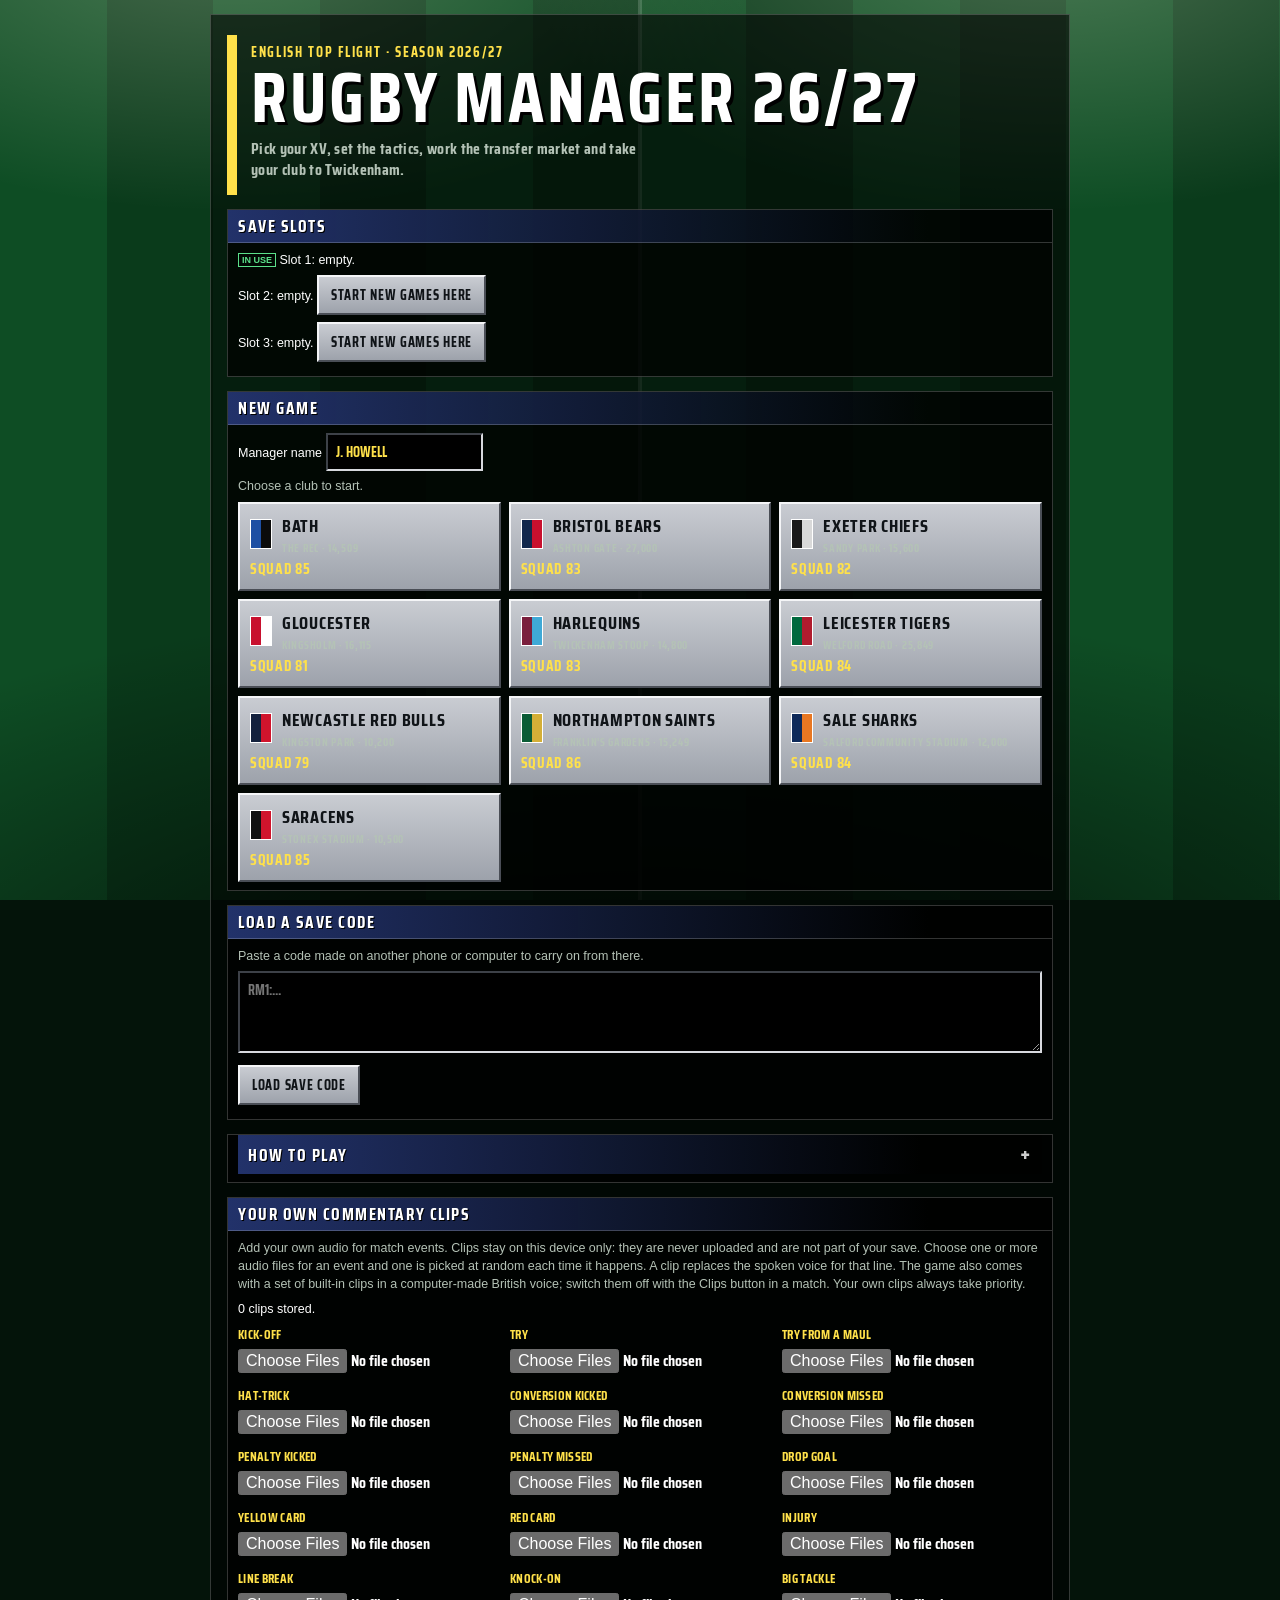
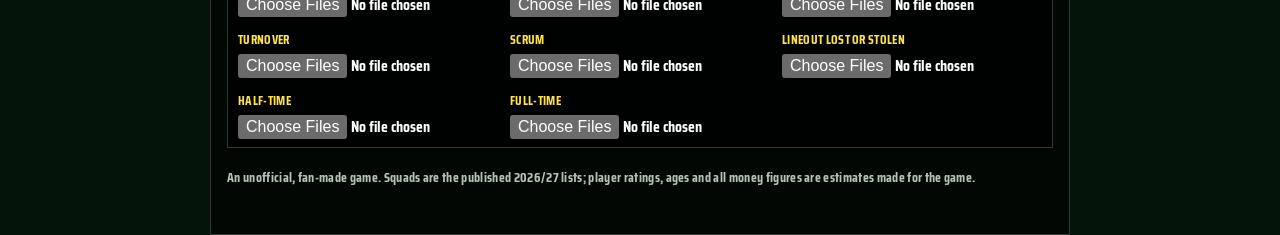
==== commit c97715d6: "Add files via upload" ====
--- a/rm-app/index.html
+++ b/rm-app/index.html
@@ -161,6 +161,19 @@
  td,th{padding:3px 4px;font-size:12px}
  td.nm{max-width:42vw;overflow:hidden;text-overflow:ellipsis;position:sticky;left:0;background:rgba(3,16,9,.97);z-index:1}
  .btn{min-height:40px}.btn.sm{min-height:32px;padding:4px 10px}select{min-height:40px}
+}
+.gear{flex:none;background:none;border:1px solid var(--line);color:var(--ink,#fff);font-size:20px;line-height:1;padding:5px 8px;cursor:pointer;border-radius:4px}
+details.fold>summary{cursor:pointer;list-style:none;display:block}details.fold>summary::-webkit-details-marker{display:none}
+details.fold>summary h2{display:flex;justify-content:space-between;align-items:center;margin:0}details.fold>summary h2::after{content:"+";font-size:22px;opacity:.8}details.fold[open]>summary h2::after{content:"\2212"}
+details.fold:not([open])>summary h2{border-bottom:0}
+.todo{list-style:none;margin:0;padding:0}.todo li{display:flex;align-items:center;gap:8px;padding:6px 0;border-bottom:1px solid var(--line)}.todo li span{flex:1}.todo .done span{text-decoration:line-through;opacity:.6}
+.nav .moreb{display:none}
+@media (max-width:899px){
+ .nav{flex-wrap:wrap;overflow:visible;gap:4px;padding:5px}
+ .nav button{flex:1 1 auto;min-width:0;padding:8px 4px;font-size:12px;letter-spacing:0;text-align:center}
+ .nav .sec{display:none}.nav.open .sec{display:block;flex:1 1 30%}
+ .nav .moreb{display:block}
+ .nav .cont2{display:none}
 }
 </style>
 </head>
@@ -586,7 +599,7 @@
 function xvStrength(G,cid){ var s=pickXV(G,cid),t=0,n=0; for(var i=0;i<15;i++) if(s[i]!=null){ t+=G.players[s[i]].ca; n++; } return n?t/n:0; }
 
 function defaultTac(){ return {style:'bal',ment:'bal',kickg:'bal',pens:'mix',def:'bal',tackle:'norm',ruck:'bal',lineout:'mix',tempo:'norm',kicker:null,captain:null,autoSubs:true}; }
-var DATAV='2026-11-11p';
+var DATAV='2026-11-12c';
 // Rating and age corrections reach a saved career only in its first season, before players have developed.
 function applyData(G){
   var base={}; CLUBS.forEach(function(c){ Object.keys(c.squad).forEach(function(k){ c.squad[k].forEach(function(e){ var a=e.split('|'); base[nrm(a[0])]=[+a[1],+a[2]]; }); }); });
@@ -596,7 +609,7 @@
     if(t>p.ca || (t<p.ca && !p.sq)){ var o=p.ca; p.ca=t; ATTR.forEach(function(x){ p.at[x]=clamp(Math.round(p.at[x]*t/o),1,20); }); if(p.pa<p.ca) p.pa=p.ca; }
     if(!p.sq && b[1] && Math.abs(p.age-b[1])>1) p.age=b[1]; });
 }
-function migrate(G){ var R=rng(G), d=defaultTac(); if(!G.hgv){ try{ markHG(G); }catch(e){} } if(!G.epsv){ try{ markEPS(G); }catch(e){} } if(!G.finHist) G.finHist=[]; if(G.rulesv!==RULESV){ G.rulesv=RULESV; news(G,'The game has been updated','This save was started under older rules. New since then: fan bases and ticket prices, owner funding, a separate transfer budget, the real salary cap, staff, loans, a shortlist, counter-offers, players who speak up when unhappy, awards and records. Your save carries on, but existing wages and balances were set the old way. A new game is the fairest test.'); } if(G.datav!==DATAV){ if((G.year||2026)===2026 && G.phase!=='wc'){ try{ applyData(G); }catch(e){} } G.datav=DATAV; } if(!G.year) G.year=2026; YEAR=G.year; if(!G.hist) G.hist=[]; if(!G.scouted) G.scouted={}; if(!G.scoutQ) G.scoutQ=[]; if(G.conf==null) G.conf=60; addForeign(G,R); if(typeof SQUADS!=='undefined' && G.sqv!==SQUADS.asof && G.phase!=='wc') applySquads(G,R,false); if(typeof HONOURS!=='undefined' && G.honv!==HONOURS.asof && G.phase!=='wc') applyHonours(G,R,false); addLegends(G,R); G.players.forEach(function(p){ if(!p.hid) p.hid=mkHid(R,p.ca); if(p.morale==null) p.morale=60; if(!p.pa) p.pa=mkPa(R,p.ca,p.age); if(!p.nat) p.nat=natOf(p.n,p.club,p.leg); if(!p.car) p.car={apps:0,tries:0,pts:0}; });
+function migrate(G){ var R=rng(G), d=defaultTac(); if(!G.hgv){ try{ markHG(G); }catch(e){ elog(G,e); } } if(!G.epsv){ try{ markEPS(G); }catch(e){ elog(G,e); } } if(!G.finHist) G.finHist=[]; if(G.rulesv!==RULESV){ G.rulesv=RULESV; news(G,'The game has been updated','This save was started under older rules. New since then: fan bases and ticket prices, owner funding, a separate transfer budget, the real salary cap, staff, loans, a shortlist, counter-offers, players who speak up when unhappy, awards and records. Your save carries on, but existing wages and balances were set the old way. A new game is the fairest test.'); } if(G.datav!==DATAV){ if((G.year||2026)===2026 && G.phase!=='wc'){ try{ applyData(G); }catch(e){ elog(G,e); } } G.datav=DATAV; } if(!G.year) G.year=2026; YEAR=G.year; if(!G.hist) G.hist=[]; if(!G.scouted) G.scouted={}; if(!G.scoutQ) G.scoutQ=[]; if(G.conf==null) G.conf=60; addForeign(G,R); if(typeof SQUADS!=='undefined' && G.sqv!==SQUADS.asof && G.phase!=='wc') applySquads(G,R,false); if(typeof HONOURS!=='undefined' && G.honv!==HONOURS.asof && G.phase!=='wc') applyHonours(G,R,false); addLegends(G,R); G.players.forEach(function(p){ if(!p.hid) p.hid=mkHid(R,p.ca); if(p.morale==null) p.morale=60; if(!p.pa) p.pa=mkPa(R,p.ca,p.age); if(!p.nat) p.nat=natOf(p.n,p.club,p.leg); if(!p.car) p.car={apps:0,tries:0,pts:0}; });
   natOf('','FA',null); G.players.forEach(function(p){ if(NATMAP[p.n] && !p.sq && !p.leg && p.nat!==NATMAP[p.n]) p.nat=NATMAP[p.n]; });
   Object.keys(G.clubs).forEach(function(k){ var t=G.clubs[k].tac; Object.keys(d).forEach(function(f){ if(t[f]===undefined) t[f]=d[f]; }); }); return G; }
 
@@ -608,7 +621,7 @@
     G.clubs[c.id] = {id:c.id,bal:0,tac:defaultTac(),sel:null,exp:'',t:{p:0,w:0,d:0,l:0,pf:0,pa:0,tf:0,tb:0,lb:0,pts:0}};
     POS.forEach(function(pos){ (c.squad[pos]||[]).forEach(function(s){ var a=s.split('|'); addPlayer(G,R,{n:a[0],pos:pos,ca:+a[1],age:+a[2],club:c.id}); }); });
   });
-  addForeign(G,R); applySquads(G,R,true); applyHonours(G,R,true); markHG(G); markEPS(G); G.rulesv=RULESV;
+  addForeign(G,R); applySquads(G,R,true); applyHonours(G,R,true); markHG(G); markEPS(G); G.rulesv=RULESV; G.players.forEach(function(p){ p.c0=p.ca; });
   CLUBS.forEach(function(c){
     ensureDepth(G,R,c.id,false);
     capFit(G,c.id,0.97);
@@ -649,7 +662,7 @@
   opt = opt||{};
   var M = {h:hid,a:aid,min:0,log:[],done:false,ko:!!opt.ko,neutral:!!opt.neutral,stage:opt.stage||'league',cond:{},pr:{},day:{},sides:[],et:false,pk:null,ht:[0,0]};
   var R0=rng(G), top=standings(G).slice(0,4).map(function(x){ return x.id; }); M.big = M.ko || (G.round>=6 && top.indexOf(hid)>=0 && top.indexOf(aid)>=0);
-  M.team={};
+  M.team={}; try{ M.wx=wxOf(G,hid); M.wxk=M.wx==='storm'?0.1:M.wx==='wind'?0.06:M.wx==='rain'?0.03:0; M.derby=!opt.ko||true?derbyOf(hid,aid):''; if(M.derby) M.big=true; }catch(e){ elog(G,e); }
   [hid,aid].forEach(function(cid,sx){
     var c=G.clubs[cid], sel;
     if(cid===G.user && c.sel && !selProblems(G,cid,c.sel).length) sel=c.sel.slice(); else sel=pickXV(G,cid);
@@ -659,6 +672,12 @@
       M.day[id]=1+(R0()-0.5)*2*(0.02+(20-h.Con)/20*0.10)+(M.big?(h.Big-10)/10*0.04:0); } });
     M.sides.push(s);
   });
+  try{ var star=function(sx){ var b=null; M.sides[sx].xv.forEach(function(id){ if(id!=null && (!b||G.players[id].ca>G.players[b].ca)) b=id; }); return b!=null?G.players[b].n:''; };
+    M.tx=(G.year*31+(G.round||0)*17+hid.charCodeAt(0)*7+aid.charCodeAt(aid.length-1))|0;
+    if(M.stage==='league' && G.round>=3 && G.phase==='league'){ var stn=standings(G).map(function(x){ return x.id; }), ph=stn.indexOf(hid)+1, pa2=stn.indexOf(aid)+1; if(ph&&pa2) say(M,0,'info',-1,club(hid).name+' are '+ordn(ph)+' in the table, '+club(aid).name+' '+ordn(pa2)+'.'+(ph<=4&&pa2<=4?' A big one for the play-off race.':'')); }
+    else if(M.ko) say(M,0,'info',-1,'Knockout rugby. There is no tomorrow for the loser.');
+    if(M.derby) say(M,0,'info',-1,'It is '+M.derby+'. Form goes out of the window.'); if(M.wx && M.wx!=='dry') say(M,0,'info',-1,'Conditions: '+WXN[M.wx].toLowerCase()+'. '+WXT[M.wx]);
+    say(M,0,'info',-1,'Ones to watch: '+star(0)+' for '+club(hid).name+' and '+star(1)+' for '+club(aid).name+'.'); }catch(e){ elog(G,e); }
   say(M,0,'info',-1,'Kick-off at '+(M.neutral?'Allianz Stadium, Twickenham':club(hid).ground)+'.');
   return M;
 }
@@ -681,7 +700,7 @@
 function doSub(G,M,si,slot,bi,forced){
   var s=M.sides[si], out=s.xv[slot], inn=s.bench[bi]; if(inn==null) return false;
   s.xv[slot]=inn; s.bench.splice(bi,1); if(!forced) s.subs++;
-  say(M,M.min,'sub',si,'Substitution for '+club(s.club).name+': '+G.players[inn].n+' on'+(out!=null?' for '+G.players[out].n:'')+'.');
+  say(M,M.min,'sub',si,(forced?'Forced change':slot<3?'Fresh legs in the front row':M.min<50?'An early change':'Substitution')+' for '+club(s.club).name+': '+G.players[inn].n+' on'+(out!=null?' for '+G.players[out].n:'')+'.');
   return true;
 }
 function isFront(pos){ return pos==='LP'||pos==='HK'||pos==='TP'; }
@@ -709,18 +728,48 @@
   bd:t.ruck==='hard'?1.06:t.ruck==='few'?0.94:1,
   def:(t.ruck==='hard'?0.98:t.ruck==='few'?1.03:1)*(t.tackle==='hard'?1.03:t.tackle==='easy'?0.99:1),
   drain:(t.tempo==='fast'?1.15:t.tempo==='slow'?0.9:1)*(t.kickg==='hand'?1.05:1)*(t.tackle==='hard'?1.04:1) }; }
+function tpick(M,a){ M.tx=((M.tx||7)*1103515245+12345)&0x7fffffff; var i=(M.tx>>>8)%a.length, u=M.used||(M.used=[]), k=0; while(k<a.length && u.indexOf(a[i])>=0){ i=(i+1)%a.length; k++; } u.push(a[i]); if(u.length>14) u.shift(); return a[i]; }
+function cnm(M,si){ return club(M.sides[si].club).name; }
+function ordn(n){ return n+(n%10===1&&n!==11?'st':n%10===2&&n!==12?'nd':n%10===3&&n!==13?'rd':'th'); }
+function onN(G,M,si){ var n=0; for(var i=0;i<15;i++) if(onPitch(G,M,si,i)) n++; return n; }
+function near(G,M,si,slots,r){ return onPitch(G,M,si,slots[r%slots.length])||onPitch(G,M,si,r); }
+function ctx(M,si,pts){ var now=M.sides[si].score-M.sides[1-si].score, before=now-pts, tot=M.sides[0].score+M.sides[1].score-pts, c=cnm(M,si), o=cnm(M,1-si), t;
+  if(tot===0) t=tpick(M,[c+' draw first blood.','The first points of the match go to '+c+'.',c+' are on the board.']);
+  else if(before<0 && now>0) t=tpick(M,[c+' hit the front.','The lead changes hands.',c+' are in front, and '+o+' have it all to do again.']);
+  else if(before<0 && now===0) t=tpick(M,['All square.',c+' are level.','We are level again.']);
+  else if(before<0) t=tpick(M,M.min<55?[c+' hit straight back.','The gap is down to '+(-now)+'.',c+' are back within '+(-now)+'.']:[c+' are back within '+(-now)+'.','The gap is down to '+(-now)+'.',c+' are not finished yet.']);
+  else if(before===0) t=tpick(M,[c+' edge ahead.',c+' break the deadlock.',c+' have their noses in front.']);
+  else if(now>=21) t=tpick(M,[c+' are out of sight.','This is turning into a rout.',o+' have no answer.']);
+  else if(now>7 && before<=7) t=tpick(M,[c+' are more than a score clear.','That gives '+c+' some breathing space.',o+' now need to score twice.']);
+  else t=tpick(M,[c+' stretch the lead to '+now+'.',c+' pull further clear.','The lead is out to '+now+'.']);
+  var r=M.run||(M.run={si:-1,n:0,m:0}); if(r.si===si && M.min-r.m<=12) r.n++; else { r.si=si; r.n=1; } r.m=M.min;
+  if(r.n===3) t+=' That is three scores in quick succession: '+c+' have all the momentum.';
+  return t; }
+var TRYT=[
+ ['%p burrows over from a metre out after a string of pick-and-goes.','%p is driven over by the %c pack.','%p shows a turn of pace nobody knew he had and flops over the line.','Front-row power: %p barges through two tacklers to score.'],
+ ['%p reaches out a long arm and grounds it against the base of the post.','%p takes a short ball at pace and nobody is stopping him from there.','%p peels round the front of the lineout and crashes over.'],
+ ['%p picks up from the base of the ruck and powers over.','%p breaks off the back of the scrum and beats the cover to the corner.','%p is on the shoulder of the break and finishes under the posts.','%p charges down a clearance and wins the race to the ball.'],
+ ['%p snipes round the fringe and darts over.','%p taps a quick penalty, catches %o napping and scores.','%p follows the break on the inside and takes the scoring pass.'],
+ ['%p shows the ball, keeps it and glides through the gap.','Well, that is one way to do it. %p simply walks through a gap that should not be there.','%p chips over the top, regathers and scores.','%p spots a prop in the defensive line, steps him and is away.'],
+ ['%p hits a short ball at pace and splits the midfield.','Somebody has left the gate open, and %p is through it.','%p steps off his left foot and is through under the posts.','%p hands off his man and has the legs to finish.','%p picks off a pass on halfway and runs it all the way back.'],
+ ['%p takes it on the touchline, beats his man on the outside and finishes in the corner.','%p collects a cross-kick and touches down in the corner.','%p has acres of space on the overlap and strolls in.','%p chases a kick through and wins the race to the line.','%p goes the length of the field after a %o mistake.'],
+ ['%p hits the line at full tilt and nobody lays a hand on him.','%p fields a loose kick, spots a gap and counter-attacks from deep to score.','%p joins the line as the extra man and goes over out wide.']],
+ TRYS=[0,0,0,1,1,2,2,2,3,4,6,5,5,6,7],
+ MAULT=['%c kick to the corner, the maul rumbles over and %p touches down.','Catch and drive from %c. The maul marches ten metres and %p is at the back of it to score.','%c go to the corner again, %o cannot stop the drive legally and %p flops over.'],
+ ASST=['%a made it with a superb offload.','%a put him through the gap with a flat pass.','%a drew two defenders before releasing him.','A lovely long pass from %a opened it up.','%a did the damage with the initial break.'];
 function tryScored(G,M,si,R,maul,txt){
   var s=M.sides[si];
   var W=maul?[1,5,1,1.2,1.2,2,2,2.2,0,0,0,0,0,0,0]:[.5,1.2,.5,.6,.6,1.3,1.4,1.5,1.2,1,3,1.8,1.9,3,2.2];
   var c=pickOn(G,M,si,R,function(p,i){ return W[i]*(maul?1:(p.at.Pc+p.at.Ca)/24); }); if(!c) return;
   var p=c[0], as=''; s.tries++; M.pr[p.id].tr++; addScore(M,si,p.id,5); bump(M,p,maul?0.6:1.0);
-  if(!maul){ var a=pickOn(G,M,si,R,function(q,i){ return q.id===p.id?0:(i>=8?q.at.Pa:q.at.Pa*0.25); }); if(a && R()<0.75){ bump(M,a[0],0.4); as=' Created by '+a[0].n+'.'; } }
+  if(!maul){ var a=pickOn(G,M,si,R,function(q,i){ return q.id===p.id?0:(i>=8?q.at.Pa:q.at.Pa*0.25); }); if(a && R()<0.75){ bump(M,a[0],0.4); as=' '+tpick(M,ASST).replace('%a',a[0].n); } }
   unit(G,M,si,maul?FW:BK,0.06); unit(G,M,1-si,maul?FW:BK,-0.1); if(!maul) unit(G,M,1-si,[5,6,7],-0.05);
-  say(M,M.min,'try',si,'TRY! '+txt.replace('%p',p.n).replace('%c',club(s.club).name)+as+' '+score(M));
+  var tt=tpick(M,maul?MAULT:TRYT[TRYS[c[1]]]).replace('%p',p.n).replace('%c',cnm(M,si)).replace('%o',cnm(M,1-si)), nt=M.pr[p.id].tr;
+  say(M,M.min,'try',si,'TRY! '+tt+as+(nt===2?' That is his second of the match.':nt===3?' A HAT-TRICK for '+p.n+'!':nt>3?' He has '+nt+' today!':'')+(s.tries===4&&M.stage==='league'?' That is the try bonus point for '+cnm(M,si)+'.':'')+' '+ctx(M,si,5)+' '+score(M));
   var k=kicker(G,M,si); if(!k) return;
   var wide = !maul && (c[1]===10||c[1]===13) ? 0.12 : 0;
-  if(R() < clamp(0.47+0.022*k.at.Gk-wide+(R()-0.5)*0.1,0.2,0.97)){ s.cons++; addScore(M,si,k.id,2); bump(M,k,0.2); say(M,M.min,'kick',si,k.n+' adds the conversion. '+score(M)); }
-  else { bump(M,k,-0.2); say(M,M.min,'info',si,k.n+' pulls the conversion wide.'); }
+  if(R() < clamp(0.47+0.022*k.at.Gk-wide-(M.wxk||0)+(R()-0.5)*0.1,0.2,0.97)){ s.cons++; addScore(M,si,k.id,2); bump(M,k,0.2); say(M,M.min,'kick',si,tpick(M,[k.n+' adds the conversion'+(wide?' from out wide':'')+'.',k.n+' bangs over the extras'+(wide?' from the touchline':'')+'.','Converted by '+k.n+'.',k.n+' could not have placed it better with his hands.'])+' '+score(M)); }
+  else { bump(M,k,-0.2); say(M,M.min,'info',si,tpick(M,[k.n+' pulls the conversion wide.',k.n+' hits the post with the conversion.','The conversion drifts across the face of the posts.',k.n+' will want to forget that one in a hurry.'])); }
 }
 function score(M){ return '('+club(M.h).name+' '+M.sides[0].score+'-'+M.sides[1].score+' '+club(M.a).name+')'; }
 function pick(R,a){ return a[Math.floor(R()*a.length)]; }
@@ -729,7 +778,7 @@
   if(M.done) return;
   var R=rng(G); M.min++; var m=M.min, si, i, mod=[tm(M.sides[0].tac),tm(M.sides[1].tac)], mean=[0,0];
   for(si=0;si<2;si++){ var s=M.sides[si], n=0;
-    for(i=s.bin.length-1;i>=0;i--) if(s.bin[i].until<=m){ say(M,m,'info',si,G.players[s.bin[i].pid].n+' returns from the sin bin.'); s.bin.splice(i,1); }
+    for(i=s.bin.length-1;i>=0;i--) if(s.bin[i].until<=m){ var bp=G.players[s.bin[i].pid]; s.bin.splice(i,1); say(M,m,'info',si,bp.n+' returns from the sin bin. '+club(s.club).name+' are back to '+onN(G,M,si)+'.'); }
     for(i=0;i<15;i++){ var p=onPitch(G,M,si,i); if(!p) continue; M.pr[p.id].mins++; M.cond[p.id]=Math.max(20,M.cond[p.id]-(isFwd(p.pos)?0.5:0.4)*(1.3-p.at.St/40)*mod[si].drain); mean[si]+=p.ca; n++; }
     mean[si] = n ? mean[si]/15 : 60;
     if(s.auto && m>=46 && m%4===0 && m<76 && s.subs<8) aiSubs(G,M,si);
@@ -737,7 +786,7 @@
   // every player's rating drifts toward what his ability, fitness and form on the day deserve against this opposition
   for(si=0;si<2;si++) for(i=0;i<15;i++){ var q0=onPitch(G,M,si,i); if(!q0) continue; var r0=M.pr[q0.id], tgt=6.55+(q0.ca*fam(q0,SLOTS[i])*M.day[q0.id]*condF(M.cond[q0.id])*moraleF(q0)-mean[1-si])/14; r0.r+=(clamp(tgt,4.5,8.5)-r0.r)*0.012; }
   var rt=[sideRat(G,M,0),sideRat(G,M,1)];
-  for(si=0;si<2;si++){ rt[si].bd*=mod[si].bd; rt[si].def*=mod[si].def; if(M.boost){ var bo=M.boost[si]; ['scrum','line','bd','fwd','back','def','kick'].forEach(function(k){ rt[si][k]*=bo; }); } }
+  for(si=0;si<2;si++){ if(M.wx==='rain') rt[si].back*=0.94; else if(M.wx==='storm') rt[si].back*=0.89; rt[si].bd*=mod[si].bd; rt[si].def*=mod[si].def; if(M.boost){ var bo=M.boost[si]; ['scrum','line','bd','fwd','back','def','kick'].forEach(function(k){ rt[si][k]*=bo; }); } }
   for(si=0;si<2;si++){ var cs=M.sides[si], cp=cs.tac.captain; if(cs.club!==G.user || (cp!=null && cs.xv.indexOf(cp)>=0)){ rt[si].def*=1.012; rt[si].bd*=1.012; rt[si].disc+=4; } }
   if(M.unc){ var avs=(rt[0].scrum+rt[1].scrum)/2; rt[0].scrum=rt[1].scrum=avs; }
   var swing=0;
@@ -763,50 +812,65 @@
       var off=pickOn(G,M,d,R,function(p){ return 21-p.at.Di+p.hid.Drt; });
       var yq=R(), carded=false;
       if(off){ var op=off[0], drt=op.hid.Drt; bump(M,op,-0.4);
-        if(yq<0.007*mod[d].card*(0.5+drt/19)){ carded=true; D.rc++; M.pr[op.id].rc=1; D.xv[off[1]]=null; bump(M,op,-2.5); say(M,m,'card',d,'RED CARD! '+op.n+' ('+dn+') is sent off for a dangerous tackle.'); }
+        if(yq<0.007*mod[d].card*(0.5+drt/19)){ carded=true; D.rc++; M.pr[op.id].rc=1; D.xv[off[1]]=null; bump(M,op,-2.5); say(M,m,'card',d,'RED CARD! '+op.n+' ('+dn+') is sent off '+tpick(M,['for a dangerous high tackle','for a tip tackle','for contact with the head at a ruck'])+'. '+dn+' must play the rest of the match with '+onN(G,M,d)+'.'); }
         else if(yq<0.007+0.115*mod[d].card*(0.45+drt/17)){ carded=true; D.yc++; M.pr[op.id].yc++;
-          if(M.pr[op.id].yc>=2){ D.rc++; M.pr[op.id].rc=1; D.xv[off[1]]=null; bump(M,op,-2); say(M,m,'card',d,'Second yellow card! '+op.n+' ('+dn+') is sent off.'); }
-          else { bump(M,op,-1); D.bin.push({slot:off[1],until:m+10,pid:op.id}); say(M,m,'card',d,'Yellow card! '+op.n+' ('+dn+') goes to the sin bin for ten minutes.'); } }
+          if(M.pr[op.id].yc>=2){ D.rc++; M.pr[op.id].rc=1; D.xv[off[1]]=null; bump(M,op,-2); say(M,m,'card',d,'Second yellow card! '+op.n+' ('+dn+') is sent off. '+dn+' are down to '+onN(G,M,d)+' for good.'); }
+          else { bump(M,op,-1); D.bin.push({slot:off[1],until:m+10,pid:op.id}); say(M,m,'card',d,'Yellow card! '+op.n+' ('+dn+') goes to the sin bin '+tpick(M,['for a deliberate knock-on','for killing the ball on his own line','for a high tackle','for repeated infringements','for pulling down the maul'])+'. '+dn+' are down to '+onN(G,M,d)+' for ten minutes.'); } }
       }
       var k=kicker(G,M,a), diff=A.score-D.score;
       var pg = A.tac.pens==='goal'?0.85:A.tac.pens==='corner'?0.12:0.45;
       if(m>=70 && diff<-3 && diff>=-8) pg=0.1; if(m>=70 && diff>=-3 && diff<=0) pg=0.95; if(carded) pg*=0.6;
       if(k && R()<pg){
-        if(R() < clamp(0.50+0.021*k.at.Gk+(R()-0.5)*0.25,0.2,0.96)){ A.pens++; addScore(M,a,k.id,3); bump(M,k,0.3); say(M,m,'kick',a,'Penalty to '+an+(off?' ('+off[0].n+' penalised)':'')+'. '+k.n+' kicks the three points. '+score(M)); }
-        else { bump(M,k,-0.3); say(M,m,'info',a,'Penalty to '+an+', but '+k.n+' pushes the kick wide.'); }
+        if(R() < clamp(0.50+0.021*k.at.Gk-(M.wxk||0)+(R()-0.5)*0.25,0.2,0.96)){ A.pens++; addScore(M,a,k.id,3); bump(M,k,0.3); var dist=tpick(M,[22,28,32,35,38,42,46]); say(M,m,'kick',a,'Penalty to '+an+(off&&!carded?': '+off[0].n+' is penalised '+tpick(M,['for not rolling away','for going off his feet at the ruck','for offside','for a high tackle','for collapsing the scrum','for hands in the ruck','for obstruction','for a late hit on the kicker']):'')+'. '+k.n+tpick(M,[' kicks the three points',' makes no mistake',' sends it straight between the posts'])+' from '+dist+' metres. '+ctx(M,a,3)+' '+score(M)); }
+        else { bump(M,k,-0.3); say(M,m,'info',a,'Penalty to '+an+tpick(M,[', but '+k.n+' pushes the kick wide.',', but '+k.n+' hits the upright and '+dn+' clear.','. '+k.n+' has a go from long range and it drops just short.'])); }
       } else {
         var lo=A.tac.lineout, hk=onPitch(G,M,a,1);
         if(R() < clamp(0.84+(lo==='safe'?0.06:lo==='long'?-0.08:0)+(ra.line-rd.line)/160,0.5,0.97)){
           if(R() < 0.30*(lo==='safe'?0.85:lo==='long'?1.25:1)*Math.exp((ra.fwd-(rd.def+rd.scrum)/2-4)/26)) tryScored(G,M,a,R,true,'%c kick to the corner, the maul rumbles over and %p touches down.');
-          else { unit(G,M,d,FW,0.08); say(M,m,'info',a,an+' kick to the corner and drive the maul, but '+dn+' hold them up.'); }
-        } else { var st=pickOn(G,M,d,R,function(p,i){ return i===3||i===4?3:i>=5&&i<=7?1:0; }); if(st) bump(M,st[0],0.35); bump(M,hk,-0.3); say(M,m,'info',d,an+' go to the corner but '+(st?st[0].n+' steals the lineout for '+dn:dn+' steal the lineout')+'.'); }
+          else { unit(G,M,d,FW,0.08); say(M,m,'info',a,tpick(M,[an+' kick to the corner and drive the maul, but '+dn+' hold them up.',an+' turn down the three points and go to the corner. '+dn+' sack the maul and survive.',an+' drive from the lineout but are held up over the line. Goal-line drop-out.'])); }
+        } else { var st=pickOn(G,M,d,R,function(p,i){ return i===3||i===4?3:i>=5&&i<=7?1:0; }); if(st) bump(M,st[0],0.35); bump(M,hk,-0.3); say(M,m,'info',d,an+' go to the corner but '+(st?st[0].n+tpick(M,[' steals the lineout for ',' gets a hand to the throw for ',' reads the call and pinches it for '])+dn:dn+' steal the lineout')+'.'+(hk?' '+hk.n+' will want that throw back.':'')); }
       }
     } else if(q<pTry+pPen+0.0015*ra.kick/75){
-      var fh=onPitch(G,M,a,9)||kicker(G,M,a); if(fh){ A.dgs++; addScore(M,a,fh.id,3); bump(M,fh,0.5); say(M,m,'kick',a,'Drop goal! '+fh.n+' slots it for '+an+'. '+score(M)); }
+      var fh=onPitch(G,M,a,9)||kicker(G,M,a); if(fh){ A.dgs++; addScore(M,a,fh.id,3); bump(M,fh,0.5); say(M,m,'kick',a,tpick(M,['Drop goal! '+fh.n+' drops back into the pocket and slots it for '+an+'.','Drop goal! Nothing was on, so '+fh.n+' takes the three points on offer.'])+' '+ctx(M,a,3)+' '+score(M)); }
     } else if(q<pTry+pPen+pInj){
       var hs=R()<0.5?0:1, h=pickOn(G,M,hs,R,function(p){ return p.hid.Inj; });
-      if(h){ var wk=1+Math.min(20,Math.floor(-Math.log(1-R())*3)); M.pr[h[0].id].inj=wk; say(M,m,'card',hs,'Injury: '+h[0].n+' ('+club(M.sides[hs].club).name+') cannot continue.');
+      if(h){ var wk=1+Math.min(20,Math.floor(-Math.log(1-R())*3)); M.pr[h[0].id].inj=wk; say(M,m,'card',hs,'Injury: '+h[0].n+' ('+club(M.sides[hs].club).name+')'+(wk<=1?tpick(M,[' takes a knock and cannot continue.',' goes off for a head injury assessment and will not return.']):wk<=5?tpick(M,[' limps off holding his hamstring.',' is helped from the field with a shoulder problem.',' hobbles off with an ankle injury.']):tpick(M,[' is carried off on a stretcher. That looks serious.',' is down for a long time and leaves on the cart. A worrying sight.'])));
         var bi=bestBench(G,M,hs,h[1]); if(bi>=0) doSub(G,M,hs,h[1],bi,true); else M.sides[hs].xv[h[1]]=null; }
     } else if(R()<0.6){
-      var pa=onPitch(G,M,a,Math.floor(R()*15)), pd=onPitch(G,M,d,Math.floor(R()*15)), L=[];
+      var r1=Math.floor(R()*15), r2=Math.floor(R()*15), L=[], N=function(q){ return q?q.n:''; };
+      var pa=onPitch(G,M,a,r1), pd=onPitch(G,M,d,r2), bk=near(G,M,a,[9,10,11,12,13,14],r1), fw=near(G,M,a,[0,1,2,3,4,5,6,7],r1), kk=near(G,M,a,[8,9,14],r1), dbr=near(G,M,d,[5,6,7,1],r2), dk=near(G,M,d,[8,9,14],r2), dbk=near(G,M,d,[10,11,12,13,14],r2), lp=onPitch(G,M,a,0), hk2=onPitch(G,M,a,1);
       var ev=function(t,f){ L.push([t,f]); };
-      if(pa){ ev(pa.n+' makes a break for '+an+' but the cover defence gets across.',function(){ bump(M,pa,0.3); }); ev(pa.n+' knocks on with the line in sight.',function(){ bump(M,pa,-0.4); });
-        ev(pa.n+' carries hard and makes good ground for '+an+'.',function(){ bump(M,pa,0.2); }); ev(pa.n+' throws a loose pass and the '+an+' move breaks down.',function(){ bump(M,pa,-0.3); }); ev(pa.n+' puts up a high ball and '+an+' chase hard.',function(){ bump(M,pa,0.1); }); }
-      if(pd){ ev('Turnover! '+pd.n+' gets over the ball and wins it back for '+dn+'.',function(){ bump(M,pd,0.4); }); ev('Big tackle from '+pd.n+' stops the '+an+' attack.',function(){ bump(M,pd,0.3); });
-        ev(pd.n+' clears to touch for '+dn+'.',function(){ bump(M,pd,0.1); }); ev(pd.n+' misses a tackle but the '+dn+' cover scrambles back.',function(){ bump(M,pd,-0.3); }); }
-      if(ra.scrum>rd.scrum+3) ev(an+' win a scrum against the head.',function(){ unit(G,M,a,[0,1,2],0.2); unit(G,M,d,[0,1,2],-0.2); }); else ev('Scrum reset. The referee has a word with both front rows.',function(){});
-      if(ra.line>rd.line) ev(an+' take clean lineout ball and set the maul.',function(){ unit(G,M,a,[1,3,4],0.1); }); else ev(dn+' disrupt the '+an+' lineout.',function(){ unit(G,M,d,[3,4],0.2); bump(M,onPitch(G,M,a,1),-0.2); });
-      ev(an+' go through the phases in the '+dn+' 22.',function(){ unit(G,M,a,FW,0.03); });
-      var e=pick(R,L); e[1](); say(M,m,'info',a,e[0]);
+      if(pa){ ev([N(bk)+' makes a clean break for '+an+' but the cover defence gets across.',N(bk)+' steps inside two defenders and is dragged down five metres short.',N(bk)+' is away down the touchline, and is bundled into touch by the last man.',N(bk)+' is as hard to hold as a wet bar of soap, but the last man hangs on.'],function(){ bump(M,bk,0.3); });
+        ev([N(pa)+' knocks on with the line in sight.',N(pa)+' spills it in contact and the chance is gone.',N(pa)+' takes his eye off the pass with an overlap outside him.','Butter fingers. '+N(pa)+' drops it cold. Oh, dear me.'],function(){ bump(M,pa,-0.4); });
+        ev([N(fw)+' carries hard and makes good ground for '+an+'.',N(fw)+' takes three defenders with him over the gain line.',N(fw)+' trucks it up the middle. Quick ball for '+an+'.','The big fellow '+N(fw)+' is rumbling like a combine harvester.',N(fw)+' has legs like tree trunks and he is using both of them.'],function(){ bump(M,fw,0.2); });
+        ev([N(bk)+' throws a loose pass and the '+an+' move breaks down.',N(bk)+' forces the offload and it goes to ground.',N(bk)+' floats one straight into touch.','Milk turns quicker than that pass from '+N(bk)+'.'],function(){ bump(M,bk,-0.3); });
+        ev([N(kk)+' puts up a high ball and '+an+' chase hard.',N(kk)+' hoists a box kick and the chasers are under it.',N(kk)+' finds a huge touch with a 50:22. Attacking lineout to '+an+'.',N(kk)+' pins '+dn+' back in their own 22 with a raking kick.'],function(){ bump(M,kk,0.1); }); }
+      if(pd){ ev(['Turnover! '+N(dbr)+' gets over the ball and wins it back for '+dn+'.',N(dbr)+' is on the ball in a flash. Penalty to '+dn+' at the breakdown.',N(dbr)+' rips the ball in the tackle. Superb work.'],function(){ bump(M,dbr,0.4); });
+        ev(['Big tackle from '+N(pd)+' stops the '+an+' attack.',N(pd)+' lines up his man and smashes him back five metres.',N(pd)+' makes a try-saving tackle in the corner.','A choke tackle led by '+N(pd)+' wins '+dn+' the scrum.','You could hear that hit in the car park. '+N(pd)+' stops the attack dead.',N(pd)+' hits his man like a runaway hay cart. He will feel that in the morning.'],function(){ bump(M,pd,0.3); });
+        ev([N(dk)+' clears to touch for '+dn+'.',N(dk)+' launches a long clearance and '+dn+' can breathe.',N(dk)+' takes the high ball under pressure and clears.'],function(){ bump(M,dk,0.1); });
+        ev([N(dbk)+' misses a tackle but the '+dn+' cover scrambles back.',N(dbk)+' is beaten on the outside but help arrives just in time.',N(dbk)+' slips off a tackle and '+dn+' are lucky to survive.'],function(){ bump(M,dbk,-0.3); }); }
+      if(ra.scrum>rd.scrum+3) ev([an+' win a scrum against the head.','The '+an+' scrum marches forward. Penalty against the '+dn+' front row.',(lp?lp.n+' has his opposite number in all sorts of trouble at the scrum.':an+' are dominant at the scrum.'),'The '+dn+' scrum is going backwards faster than it went forwards.'],function(){ unit(G,M,a,[0,1,2],0.2); unit(G,M,d,[0,1,2],-0.2); }); else ev(['Scrum reset. The referee has a word with both front rows.','The scrum goes down again. The referee is losing patience.','Solid scrum, and the ball is away.'],function(){});
+      if(ra.line>rd.line) ev([an+' take clean lineout ball and set the maul.',(hk2?hk2.n+' hits his jumper at the tail and '+an+' are away.':an+' win the lineout at the tail.'),an+' win it at the front and drive.'],function(){ unit(G,M,a,[1,3,4],0.1); }); else ev([dn+' disrupt the '+an+' lineout.','Not straight! The '+an+' throw is penalised.',dn+' read the call and pinch the lineout.','Daylight robbery at the lineout. '+dn+' have it.'],function(){ unit(G,M,d,[3,4],0.2); bump(M,onPitch(G,M,a,1),-0.2); });
+      ev([an+' go through the phases in the '+dn+' 22.',an+' keep it tight, phase after phase, but '+dn+' are holding.','Twelve phases from '+an+' and still '+dn+' will not crack.',an+' are camped on the '+dn+' line.'],function(){ unit(G,M,a,FW,0.03); });
+      var e=pick(R,L); e[1](); say(M,m,'info',a,tpick(M,e[0]));
     }
   }
-  if(m===40){ M.ht=[M.sides[0].score,M.sides[1].score]; say(M,m,'ht',-1,'Half-time: '+score(M)); }
+  var S0=M.sides[0], S1=M.sides[1], df=S0.score-S1.score, evt=(S0.ev+S1.ev)||1, dom=S0.ev>=S1.ev?0:1, pct=Math.round(M.sides[dom].ev/evt*100), ldr=df>0?0:1;
+  if(m===20||m===60) say(M,m,'info',-1,(m===20?'Twenty minutes gone':'Into the final quarter')+': '+(df?cnm(M,ldr)+' lead by '+Math.abs(df):'nothing between the sides')+'. '+(pct>=55?cnm(M,dom)+' have had '+pct+'% of the attacking ball.':'Possession has been evenly shared.'));
+  if(m===70 && Math.abs(df)<=7) say(M,m,'info',-1,df?'Ten minutes left and there is one score in it.':'Ten minutes left and the sides cannot be separated.');
+  if(m===78 && df && Math.abs(df)<=7) say(M,m,'info',-1,'Two minutes left. '+cnm(M,1-ldr)+' need a score.');
+  if(m===72 && df<=-21 && !M.neutral) say(M,m,'info',-1,'Some of the home crowd are heading for the exits.');
+  if(m===40){ M.ht=[S0.score,S1.score]; say(M,m,'info',-1,'Tries: '+cnm(M,0)+' '+S0.tries+', '+cnm(M,1)+' '+S1.tries+'. Scrums won on own ball: '+S0.scW+' of '+(S0.scW+S0.scL)+' and '+S1.scW+' of '+(S1.scW+S1.scL)+'. '+(Math.abs(df)<=7?tpick(M,['All to play for in the second half.','There is nothing in this.','The next score could be crucial.']):cnm(M,ldr)+tpick(M,[' are well on top.',' have been the better side by a distance.',' will be delighted with that half.']))); say(M,m,'ht',-1,'Half-time: '+score(M)); }
   var end = M.et?100:80;
   if(m>=end){
     var s0=M.sides[0].score, s1=M.sides[1].score;
     if(M.ko && s0===s1 && !M.et){ M.et=true; say(M,m,'ht',-1,'Level after 80 minutes. Extra time will be played.'); return; }
     if(M.ko && s0===s1){ M.pk = M.sides[0].tries!==M.sides[1].tries ? (M.sides[0].tries>M.sides[1].tries?0:1) : (R()<0.5?0:1); say(M,m,'info',-1,'Still level. '+club(M.sides[M.pk].club).name+' go through '+(M.sides[0].tries!==M.sides[1].tries?'on tries scored.':'after a place-kicking competition.')); }
-    M.done=true; say(M,m,'ft',-1,'Full-time: '+score(M)); rateMatch(G,M);
+    M.done=true; rateMatch(G,M);
+    var mom=null; Object.keys(M.pr).forEach(function(id){ var r=M.pr[id]; if(r.mins>=40 && (!mom||r.r>M.pr[mom].r)) mom=id; });
+    if(mom!=null) say(M,m,'info',M.team[mom],'Man of the match: '+G.players[mom].n+' ('+cnm(M,M.team[mom])+'), rated '+M.pr[mom].r.toFixed(1)+'.');
+    if(M.stage==='league' && s0!==s1){ var ls=s0>s1?1:0; if(Math.abs(s0-s1)<=7) say(M,m,'info',ls,cnm(M,ls)+' take a losing bonus point.'); }
+    say(M,m,'ft',-1,'Full-time: '+score(M));
   }
 }
 function rateMatch(G,M){
@@ -819,10 +883,11 @@
 // ---------- season ----------
 function curFixtures(G){ return G.phase==='eu'?[G.eu.pend.f]:G.phase==='wc'?G.wc.fix[G.wc.round]:G.phase==='league'?G.fix[G.round]:G.phase==='sf'?G.po.sf:G.phase==='final'?[G.po.final]:[]; }
 function userFixture(G){ var f=curFixtures(G); for(var i=0;i<f.length;i++) if(!f[i].res && (f[i].h===G.user||f[i].a===G.user)) return f[i]; return null; }
-function matchFor(G,f){ if(G.phase==='wc'){ var Mw=newMatch(G,f.h,f.a,{ko:G.wc.round>=3,neutral:true,stage:G.wc.round>=3?'wcko':'wcpool'}); Mw.boost=[G.wc.boost[f.h]||1,G.wc.boost[f.a]||1]; return Mw; } return newMatch(G,f.h,f.a,{ko:G.phase!=='league',neutral:G.phase==='final'||(G.phase==='eu'&&G.eu.pend.neutral),stage:G.phase}); }
+function matchFor(G,f){ var M=matchFor0(G,f); try{ prepMatch(G,f,M); }catch(e){ elog(G,e); } return M; }
+function matchFor0(G,f){ if(G.phase==='wc'){ var Mw=newMatch(G,f.h,f.a,{ko:G.wc.round>=3,neutral:true,stage:G.wc.round>=3?'wcko':'wcpool'}); Mw.boost=[G.wc.boost[f.h]||1,G.wc.boost[f.a]||1]; return Mw; } return newMatch(G,f.h,f.a,{ko:G.phase!=='league',neutral:G.phase==='final'||(G.phase==='eu'&&G.eu.pend.neutral),stage:G.phase}); }
 function record(G,f,M){
   var s0=M.sides[0], s1=M.sides[1], w=winner(M);
-  f.res={hs:s0.score,as:s1.score,ht:s0.tries,at:s1.tries,pk:M.pk,w:w}; try{ recMatch(G,f); }catch(e){}
+  f.res={hs:s0.score,as:s1.score,ht:s0.tries,at:s1.tries,pk:M.pk,w:w}; try{ recMatch(G,f,M); }catch(e){ elog(G,e); }
   var wcm=M.stage.indexOf('wc')===0;
   if(M.stage==='league'||M.stage==='wcpool'){
     [[s0,s1,0],[s1,s0,1]].forEach(function(x){ var t=G.clubs[x[0].club].t, me=x[0].score, op=x[1].score; t.p++; t.pf+=me; t.pa+=op; t.tf+=x[0].tries;
@@ -840,7 +905,7 @@
   });
   if(!wcm) [s0,s1].forEach(function(sd){ var sq=squad(G,sd.club).sort(function(a,b){ return b.ca-a.ca; }).slice(0,22); sq.forEach(function(p){ if(!M.pr[p.id] && avail(p)) p.morale=clamp((p.morale==null?60:p.morale)-0.8,5,100); }); });
   if(f.h===G.user && !M.neutral){ var c=club(f.h), t2=G.clubs[f.h], pos=standings(G).map(function(x){ return x.id; }).indexOf(f.h);
-    var F=finOf(G), tk=TICKET[F.ticket]||TICKET.norm, cp=capOf(G,f.h), dm=Math.round(demandOf(G,f.h,pos,M.stage!=='league')), att=Math.min(cp,dm), gate=att*tk[1], mm=Math.round(att*4*SHOP[F.shop][2]); t2.bal+=gate+mm; G.ledger.gate+=gate; led(G,'merch',mm); F.att=att; F.dem=dm; F.fans=clamp((F.fans||0)+(F.ticket==='low'?0.004:F.ticket==='high'?-0.003:0)+(att>=cp?0.001:0),-0.15,0.3); f.res.att=att; try{ recCrowd(G,f,att); }catch(e){} }
+    var F=finOf(G), tk=TICKET[F.ticket]||TICKET.norm, cp=capOf(G,f.h), dm=Math.round(demandOf(G,f.h,pos,M.stage!=='league')*(M.derby?1.15:1)), att=Math.min(cp,dm), gate=att*tk[1], mm=Math.round(att*4*SHOP[F.shop][2]); t2.bal+=gate+mm; G.ledger.gate+=gate; led(G,'merch',mm); F.att=att; F.dem=dm; F.fans=clamp((F.fans||0)+(F.ticket==='low'?0.004:F.ticket==='high'?-0.003:0)+(att>=cp?0.001:0),-0.15,0.3); f.res.att=att; try{ recCrowd(G,f,att); }catch(e){ elog(G,e); } }
 }
 function standings(G){ return CLUBS.map(function(c){ var t=G.clubs[c.id].t; return {id:c.id,t:t,diff:t.pf-t.pa}; }).sort(function(a,b){ return b.t.pts-a.t.pts || b.t.w-a.t.w || b.diff-a.diff || b.t.pf-a.t.pf || (a.id<b.id?-1:1); }); }
 function simOthers(G){ curFixtures(G).forEach(function(f){ if(!f.res) record(G,f,playOut(G,matchFor(G,f))); }); }
@@ -850,6 +915,7 @@
   [from,to].forEach(function(cid){ var c=G.clubs[cid]; if(!c) return; if(c.sel) c.sel=c.sel.map(function(id){ return id===p.id?null:id; }); if(c.tac.kicker===p.id) c.tac.kicker=null; });
   if(from===G.user){ tbOf(G); G.clubs[from].tbud+=fee; G.ledger.sales+=fee; }
   if(to===G.user){ tbOf(G); G.clubs[to].tbud-=fee; G.ledger.buys+=fee; }
+  if(to===G.user){ try{ if(fee>=1000000) ach(G,'million'); if(p.n==='Matt Dawson') ach(G,'dawson'); }catch(e){ elog(G,e); } }
   if(fee && G.clubs[from] && from!==G.user && !isNat(from)) G.clubs[from].bal+=fee; if(fee && G.clubs[to] && to!==G.user && !isNat(to)) G.clubs[to].bal-=fee;
   G.offers=G.offers.filter(function(o){ return o.pid!==p.id||o.status!=='pending'; }); G.bids=G.bids.filter(function(b){ return b.pid!==p.id; });
 }
@@ -896,16 +962,16 @@
 function rejectBid(G,id){ G.bids=G.bids.filter(function(x){ return x.id!==id; }); }
 
 function weekTick(G){
-  var R=rng(G), u=G.clubs[G.user]; try{ roundUp(G); }catch(e){} try{ voiceTick(G,R); physioTick(G,R); }catch(e){}
+  var R=rng(G), u=G.clubs[G.user]; try{ roundUp(G); }catch(e){ elog(G,e); } try{ voiceTick(G,R); physioTick(G,R); }catch(e){ elog(G,e); }
   G.players.forEach(function(p){ p.cond=Math.min(100,Math.round(p.cond+28+p.at.St*0.6)); if(p.inj){ p.inj--; if(!p.inj && p.club===G.user) news(G,p.n+' fit again','He is available for selection.'); } else if(R()<0.004*p.hid.Inj/9){ p.inj=1+Math.floor(R()*4); if(p.club===G.user) news(G,p.n+' hurt in training','Out for about '+p.inj+' week'+(p.inj>1?'s':'')+'.'); }
     if(p.susp) p.susp--; if(p.intl) p.intl--; p.morale += (60-p.morale)*0.07; });
-  if(G.phase==='league'){ try{ trainStep(G,rng(G)); }catch(e){} }
+  if(G.phase==='league'){ try{ trainStep(G,rng(G)); }catch(e){ elog(G,e); } }
   if(G.phase==='league' && (G.round===6 || G.round===13)){ var exs=expiring(G); if(exs.length) news(G,'Contracts running out',exs.length+' of your players are out of contract in June and will leave for nothing: '+exs.slice(0,12).map(function(p){ return p.n; }).join(', ')+(exs.length>12?' and others':'')+'. Open a player from the Squad screen to offer a new deal.'); }
   if(G.phase==='league' && G.round===9){ var gone=[];
     ['ENG','FRA','IRE','ITA','SCO','WAL'].forEach(function(code){ G.players.filter(function(p){ return p.nat===code && !p.leg && p.club!=='RET' && p.club!=='INT'; }).sort(function(a,b){ return b.ca-a.ca; }).slice(0,28).forEach(function(p){ if(G.clubs[p.club] && !isNat(p.club)){ p.intl=3; if(p.club===G.user) gone.push(p.n); } }); });
     news(G,'Six Nations window','Players picked by England, France, Ireland, Italy, Scotland and Wales are away for the next three rounds.'+(gone.length?' You lose '+gone.join(', ')+'.':' None of your players are called up.')); }
   var w=Math.round((wageBill(G,G.user)-loanSave(G))/20), costs=110000+Math.round(club(G.user).cap*fanOf(G.user)[0]*11)+Math.round((capOf(G,G.user)-club(G.user).cap)*2.5)+Math.round(Math.max(0,club(G.user).cap-16000)*6)+Math.round(staffCost(G)/19), central=140000;
-  u.bal+=central-w-costs; G.ledger.central+=central; G.ledger.wages+=w; G.ledger.costs+=costs; try{ finTick(G); }catch(e){}
+  u.bal+=central-w-costs; G.ledger.central+=central; G.ledger.wages+=w; G.ledger.costs+=costs; try{ finTick(G); }catch(e){ elog(G,e); }
   if(G.scoutQ.length){ var names=G.scoutQ.map(function(id){ G.scouted[id]=1; var q=G.players[id]; return q.n+' (rated '+q.ca+')'; }); G.scoutQ=[]; news(G,'Scout reports are in','Full reports on '+names.join(', ')+'.'); }
   processOffers(G,R); makeBids(G,R);
   if(windowOpen(G) && R()<0.22){ var bc=pick(R,CLUBS.filter(function(c){ return c.id!==G.user; })), bx=xvStrength(G,bc.id);
@@ -919,6 +985,55 @@
 // ---------- training ----------
 // Each week a few squad players improve, mostly in the skills of their own position; a team focus adds work on a style; an individual focus works on one skill.
 // A player gains at most four points a season, spread over different skills (an individual focus may repeat one skill twice).
+var DERBY=[['BAT','BRI','the West Country derby'],['BAT','GLO','the West Country derby'],['BRI','GLO','the West Country derby'],['EXE','BRI','the South-West derby'],['EXE','BAT','the South-West derby'],['NOR','LEI','the East Midlands derby'],['HAR','SAR','the London derby'],['SAL','NEW','the Northern derby'],['LEI','BAT','an old grudge match']];
+function derbyOf(h,a){ for(var i=0;i<DERBY.length;i++){ var d=DERBY[i]; if((d[0]===h&&d[1]===a)||(d[0]===a&&d[1]===h)) return d[2]; } return ''; }
+var WXN={dry:'Dry and still',rain:'Steady rain',wind:'A swirling wind',storm:'Wind and driving rain'}, WXT={dry:'',rain:'Wet ball: running rugby is harder and kicks are a little tougher.',wind:'Goal-kicking will be difficult.',storm:'Running rugby and goal-kicking both suffer. A day for the forwards.'};
+function hsh(n){ return Math.imul(n|0,2654435761)>>>0; }
+function wxOf(G,hid){ var h=hsh(G.year*131+(G.round||0)*37+hid.charCodeAt(0)*17+hid.charCodeAt(hid.length-1)*7+(G.phase==='league'?0:91))%100, w=G.phase==='league'&&G.round>=5&&G.round<=12; return h<(w?45:68)?'dry':h<(w?75:88)?'rain':h<(w?90:96)?'wind':'storm'; }
+function pressKey(G){ return G.year+':'+G.phase+':'+G.round+':'+(G.eu&&G.eu.pend?1:0); }
+function bigGame(G,f){ if(!f||G.phase==='wc'||isNat(G.user)) return ''; var dn=derbyOf(f.h,f.a); if(dn) return dn; if(G.phase==='eu') return 'a Champions Cup tie'; if(G.phase==='final') return 'the final'; if(G.phase==='sf') return 'a semi-final'; var top=standings(G).slice(0,4).map(function(x){ return x.id; }); if(G.round>=6 && top.indexOf(f.h)>=0 && top.indexOf(f.a)>=0) return 'a top-four clash'; return ''; }
+function setPress(G,c){ if(['up','down','wind'].indexOf(c)<0) return ''; G.press={k:pressKey(G),c:c}; var f=userFixture(G), opp=f?(f.h===G.user?f.a:f.h):null, sq=squad(G,G.user);
+  if(c==='up') sq.forEach(function(p){ p.morale=clamp(p.morale+3,5,100); }); if(c==='wind'){ sq.forEach(function(p){ p.morale=clamp(p.morale+5,5,100); }); if(opp){ var m=mgrOf(G,opp); m.rel=clamp(m.rel-2,-6,6); if(m.rel<=-4) ach(G,'feud'); } }
+  return c==='up'?'You tell the press this is the best squad you have worked with. The players like that. Now they have to deliver.':c==='down'?'You give them nothing. It is just another game. The players stay calm.':'You have a pop at the opposition. Your dressing room loves it. So, unfortunately, will theirs.'; }
+function prepMatch(G,f,M){ if(G.phase==='wc') return; var ui=f.h===G.user?0:f.a===G.user?1:-1; if(ui<0) return; if(G.press && G.press.k===pressKey(G)){ M.press=G.press.c; M.boost=M.boost||[1,1]; if(M.press==='wind') M.boost[1-ui]*=1.02; if(M.press==='down') M.boost[ui]*=1.005; } }
+function teamTalk(G,M,si,kind){ var d=M.sides[si].score-M.sides[1-si].score, f=1, t, back=(hsh(M.tx||7)>>>4)%10<3, c=cnm(M,si);
+  if(kind==='praise'){ f=d>=8?1.01:d>=-7?1.005:0.99; t=d>=8?'Praise at the break for '+c+'. They come out with a spring in their step.':d>=-7?'Kind words at half-time for '+c+'. It settles them.':'Praise, when '+c+' are losing? The players look confused.'; }
+  else if(kind==='calm'){ f=d>=8?1.005:d>=-7?1.015:1.01; t='A calm half-time for '+c+': a few small fixes, and stick to the plan.'; }
+  else { f=d>=8?0.98:d>=-7?(back?0.985:1.01):1.03; t=d>=8?'The hairdryer, while '+c+' are winning? The dressing room is not impressed.':d>=-7?(back?'The hairdryer comes out for '+c+', and one or two players do not take it well.':'A rocket at half-time for '+c+'. They look fired up.'):'The paint is peeling off the walls in the '+c+' dressing room. They come out stung.'; }
+  M.boost=M.boost||[1,1]; M.boost[si]*=f; M.talk={si:si,kind:kind,f:f}; say(M,40,'info',si,t); return t; }
+var MGF=['Alan','Barry','Clive','Dai','Eddie','Fergus','Gareth','Hamish','Ian','Jock','Kevin','Liam','Morgan','Neil','Owen','Pat','Rhys','Stuart','Tam','Wyn','Brendan','Callum','Declan','Ewan','Glyn','Huw','Iain','Jonty','Kieran','Lachlan','Marcus','Niall','Ollie','Piers','Rory','Seb','Toby','Angus','Bryn','Conor'],
+ MGL=['Ashworth','Blackwood','Carrick','Dunmore','Ellery','Fairbairn','Garside','Hollis','Ingram','Jessop','Kirkby','Lockwood','Mossop','Nettleton','Oakshott','Pendle','Quarmby','Rudge','Stannard','Thwaite','Underhill','Varley','Wetherby','Yarrow','Aldous','Brockett','Clegg','Dobbin','Entwistle','Furness','Gorton','Hebden','Ibbotson','Jowett','Kettle','Lumb','Midgley','Nuttall','Ormerod','Pickles'],
+ MGS={"mind":["Mind-games merchant",["I said all week they would crack. I am rarely wrong about these things.","Everything went exactly as I planned it on Tuesday.","They were beaten before they got off the bus.","I could see it in their eyes in the warm-up.","I knew their game plan before they did.","Some coaches prepare for matches. I prepare for coaches."],["We let them have that one. It is all part of a longer plan.","I learned a great deal about them today. They will regret that.","Let them enjoy it. They will not enjoy the return fixture.","I wanted to see how they handle winning. Badly, as it turns out.","That result suits me more than you might think.","Losing today was not in the plan, but the plan is flexible."],["I hear their dressing room is not a happy place. Just what I hear.","The pressure is all on them. I would hate to be in their shoes.","I wonder if their coach is sleeping well this week.","They say they are confident. People who are confident do not say it.","I have a surprise for them. I will not say what.","Their captain looked nervous at the coin toss last time. I notice these things."]],"old":["Old-school disciplinarian",["Proper rugby wins matches. None of this fancy stuff.","Win your scrum, win your lineout, win the game. It is not complicated.","That is what happens when you tackle.","Forwards win matches. Backs decide by how many.","We did the basics. The basics have never let me down.","Nobody wore gloves. I was proud of them."],["My lot will be running hills at six tomorrow morning.","There will be no days off this week. Possibly this month.","Some of them have played their last game for this club.","I have seen more fight in a school second fifteen.","We were soft. I do not coach soft teams.","They can walk home."],["They are soft. We will find out on the day.","I have no interest in what they do. We will do what we do.","It will be decided up front, like every game of rugby ever played.","We will see how they like it when it rains.","Their backs look lovely. Let us see them without the ball.","Talk is cheap. Scrums are not."]],"stat":["Numbers man",["The model said we would win by nine. We won by more. The model needs work.","Our ruck speed was 2.8 seconds. That is the game, right there.","We won the collision data, so we won the match.","Sixty-one per cent territory. The rest follows.","Expected points and actual points finally agreed.","I will enjoy this for exactly as long as the data says I should."],["Our expected points were higher. Rugby is a cruel spreadsheet.","On another day those numbers win you the game nine times in ten.","The sample size is one match. I am not worried.","We lost the turnover count by three. That is the difference.","Statistically, that was an outlier.","The process was right. The outcome was wrong."],["They concede a third of their points in the last quarter. Just saying.","Their lineout drops to 71 per cent under pressure. We will apply pressure.","The numbers like us this week.","They kick 38 per cent of their possession. We know where it lands.","I have watched every minute they have played. Twice.","There is a pattern in how they defend. I will not say more."]],"mouth":["Motormouth",["Best team won, best coach won, next question.","I told you. I told all of you. Nobody listens.","We could have played until midnight and they would not have scored again.","That was not even our best performance. Frightening, really.","I would give us eleven out of ten.","They were lucky to get nil. Well, nearly nil."],["The referee, the pitch, the ball, the wind. Take your pick.","We were the better side in every way except the score.","I am not going to blame the officials. But somebody should.","That was a fluke and everybody in the ground knows it.","They celebrated like they had won the league. Sad, really.","We will see who is laughing in May."],["I would not swap one of my players for their whole squad.","We will win. Write it down.","I do not know much about them, and I do not need to.","They should enjoy the warm-up. It gets worse from there.","If we play at seventy per cent we win by twenty.","Their coach is a nice lad. Nice lads finish fifth."]],"gent":["Gentleman of the game",["Credit to them, they made us work for every point.","We were fortunate today. They deserved more from the game.","A fine contest between two good sides. I am glad we edged it.","Their young players were a credit to the club.","I thought the referee had an excellent game.","We will enjoy it quietly. They will be back."],["They were the better side. I will buy their coach a pint.","No complaints at all. We were beaten by a very good team.","I shook every one of their hands. They earned it.","Sometimes you simply have to applaud.","That is a properly coached side. Well done to them.","We will learn from it and wish them well."],["I have nothing but respect for what they are building over there.","It should be a wonderful occasion for both sets of supporters.","Their coach is doing a superb job. I say so often.","May the better side win, and I hope it is a good game.","We will have to be at our very best.","I am looking forward to a drink with them afterwards, whatever happens."]],"grump":["Touchline grump",["We won. I suppose that will have to do.","It was adequate.","I have nothing to add. We scored more points.","I will find something to be annoyed about by Monday.","The second half was tolerable.","Do not expect me to smile about it."],["I have seen better organised car boot sales.","I am not angry. I am past angry.","Ask the players. I am going home.","That was eighty minutes of my life I will not get back.","We were rubbish. You can print that.","I have no comment, and that is my comment."],["I do not do predictions. I barely do press conferences.","It is a game of rugby. It will last eighty minutes. That is all I know.","Is this going to take long?","They have fifteen players. So have we.","I will tell you afterwards.","Next question. Actually, no more questions."]],"young":["Bright young thing",["The process is working. We trust the process.","That was a real statement about our culture.","The lads executed the framework brilliantly.","We spoke about moments, and we won the moments.","I am so proud of the group and the journey we are on.","Our learnings from last week really showed up."],["We learn more from days like this. Probably.","It is a learning. A big learning.","The performance was there. The outcome was not aligned with it.","We will review, reset and go again.","This is part of the journey. A bumpy part.","I take full ownership. So does the leadership group."],["It is a great chance to test our systems against a proper side.","We are focusing on ourselves and our processes.","The energy in the group this week has been outstanding.","We respect them, but we back our framework.","It is about being one per cent better than last week.","We have had a really good training block."]],"show":["Showman",["The crowd came for a show and we gave them one.","That is entertainment. That is what we do.","I hope the television people got all of that.","Rugby is theatre, and today we had the best lines.","Standing ovation. Take a bow, lads.","Tell your friends. We do this every week."],["Even the great entertainers have an off night.","We gave them a show. Sadly, so did the other lot.","The script went wrong in the third act.","You cannot dazzle every week. We will dazzle next week.","At least nobody was bored.","The fans still got their money's worth. Mostly."],["Bring the family. There will be tries.","We do not do dull. Come and watch.","I promise you fireworks. Possibly literal ones.","If you only watch one game this weekend, make it ours.","We are going to throw it around. Why not?","It will be loud, it will be fast, and we will win."]]};
+function mgrLine(G,cid,i,salt){ var m=mgrOf(G,cid), a=MGS[m.s][i]; return a[hsh(G.year*97+(G.round||0)*31+cid.charCodeAt(0)*13+cid.charCodeAt(cid.length-1)+(salt||0)*7)%a.length]; }
+function elog(G,e,t){ try{ if(!G.errs) G.errs=[]; G.errs.push((t||'')+' '+G.year+'/'+(G.round||0)+': '+String(e&&e.message||e).slice(0,140)); if(G.errs.length>25) G.errs.shift(); }catch(x){} }
+function mkMgr(G,cid,seed){ var used={}; Object.keys(G.mgrs).forEach(function(k){ used[G.mgrs[k].n]=1; }); var h=hsh(seed), n, k=0; do { n=MGF[(h+k*7)%MGF.length]+' '+MGL[((h>>>8)+k*13)%MGL.length]; k++; } while(used[n] && k<60); var ks=Object.keys(MGS); return {n:n,s:ks[(h>>>16)%ks.length],w:0,d:0,l:0,rel:0,since:G.year}; }
+function mgrOf(G,cid){ if(!G.mgrs) G.mgrs={}; if(!G.mgrs[cid]) G.mgrs[cid]=mkMgr(G,cid,cid.charCodeAt(0)*7919+cid.charCodeAt(cid.length-1)*104729+cid.length*31+Object.keys(G.mgrs).length*977+G.seed%9973); return G.mgrs[cid]; }
+function mgrList(G){ return CLUBS.map(function(c){ return c.id; }).filter(function(id){ return id!==G.user; }).map(function(id){ var m=mgrOf(G,id); return {id:id,m:m}; }); }
+function relName(m){ return m.rel<=-4?'Feud':m.rel<=-2?'Frosty':m.rel>=2?'Friendly':'Neutral'; }
+function mgrQuote(G,cid,i){ return mgrLine(G,cid,i,0); }
+var ACH=[['firstwin','Off the mark','Win a match.'],['derby','Local hero','Win a derby.'],['fifty','Half-century','Score 50 points or more in a match.'],['nil','Shut-out','Keep the opposition to nil.'],['hat','Hat-trick hero','Have one of your players score three tries in a match.'],['fullhouse','Full house','Sell out a home game.'],['fortress','Fortress','Go a league season unbeaten at home.'],['champs','Champions','Win the league.'],['europe','Kings of Europe','Win the Champions Cup.'],['double','The double','Win the league and the Champions Cup in the same season.'],['profit','In the black','Finish a season ahead of the owner\'s plan.'],['million','Big spender','Pay a transfer fee of a million pounds or more.'],['dawson','Daylight robbery','Sign a certain bargain scrum-half.',1],['academy','One of our own','Have a home-grown player rated 85 or more.'],['lions','Pride of Lions','Have three of your players picked for a Lions tour.'],['moty','Manager of the Year','Be named Manager of the Year.'],['five','Part of the furniture','Complete five seasons at one club.'],['feud','Bad blood','Start a feud with a rival manager.']];
+function ach(G,id){ if(!G.ach) G.ach={}; if(G.ach[id]!=null) return; var a=ACH.filter(function(x){ return x[0]===id; })[0]; if(!a) return; G.ach[id]=G.year; news(G,'Achievement unlocked: '+a[1],a[2]); }
+function traitsOf(G,p,full){ var t=[], a=p.at, h=p.hid||{}, c=p.car||{apps:0};
+  if(p.lions) t.push('British and Irish Lion'); if(p.eps) t.push('England contract'); if(p.hg && p.hg===p.club) t.push('Home-grown'); if(p.aw) t.push('Award winner');
+  if(c.apps+p.apps>=150) t.push('Club legend'); else if(c.apps+p.apps>=80) t.push('Fan favourite');
+  if(a.Pc>=18) t.push('Speed merchant'); if(a.Ca>=18) t.push('Wrecking ball'); if(a.Ta>=18) t.push('Brick wall'); if(a.Bd>=18) t.push('Jackal'); if(a.Gk>=18) t.push('Metronome off the tee'); if(a.Pa>=18) t.push('Playmaker'); if(a.Sc>=18) t.push('Scrum machine'); if(a.Li>=18) t.push('Lineout king');
+  if(full){ if(h.Big>=15) t.push('Big-game player'); if(h.Big<=6) t.push('Goes missing on the big day'); if(h.Inj>=13) t.push('Injury-prone'); if(h.Drt>=14) t.push('Hot-head'); if(h.Con>=17) t.push('Mr Consistent'); if(h.Con<=6) t.push('Blows hot and cold'); }
+  return t; }
+function nickOf(p){ var a=p.at, f=isFwd(p.pos); return a.Pc>=19?'The Flash':a.Ca>=19?(f?'The Tank':'The Bulldozer'):a.Ta>=19?'The Wall':a.Gk>=19?'The Boot':a.Bd>=19?'The Jackal':a.Pa>=19?'The Conductor':''; }
+function lionsYear(y){ return y>=2029 && (y-2029)%4===0; }
+var LHOST=['NZL','RSA','AUS'], LHN={NZL:'New Zealand',RSA:'South Africa',AUS:'Australia'};
+function lionsTour(G,R){ var host=LHOST[Math.floor((G.year-2029)/4)%3], Q={LP:4,HK:3,TP:4,LK:5,BR:7,SH:3,FH:3,CE:4,WG:4,FB:2}, sq=[], top=function(l){ return l.slice().sort(function(a,b){ return b.ca-a.ca; }); };
+  var el=G.players.filter(function(p){ return ['ENG','SCO','WAL','IRE'].indexOf(p.nat)>=0 && !p.leg && p.club!=='RET' && !p.inj && p.age<=35; });
+  Object.keys(Q).forEach(function(k){ sq=sq.concat(top(el.filter(function(p){ return p.pos===k; })).slice(0,Q[k])); }); if(sq.length<23) return;
+  var avg=function(l){ var t=top(l).slice(0,23), x=0; t.forEach(function(p){ x+=p.ca; }); return t.length?x/t.length:70; }, ls=avg(sq), hs=avg(G.players.filter(function(p){ return p.nat===host && !p.leg && p.club!=='RET'; }))+1.5;
+  var tests=[], w=0; for(var i=0;i<3;i++){ var win=R()<1/(1+Math.pow(10,-(ls-hs)/6)), a=17+Math.floor(R()*16), b=Math.max(3,a-1-Math.floor(R()*12)); tests.push(win?[a,b]:[b,a]); if(win) w++; }
+  var nat={ENG:0,SCO:0,WAL:0,IRE:0}, mine=[], hurt=[], cap=top(sq.filter(function(p){ return p.age>=27; }))[0]||top(sq)[0], u=G.clubs[G.user];
+  sq.forEach(function(p){ nat[p.nat]++; p.lions=(p.lions||0)+1; p.morale=clamp(p.morale+8,5,100); if(R()<0.12){ p.inj=2+Math.floor(R()*5); if(p.club===G.user) hurt.push(p.n); } if(p.club===G.user) mine.push(p.n); });
+  var fee=mine.length*60000; if(fee && !isNat(G.user)){ u.bal+=fee; led(G,'central',fee); }
+  if(!G.lions) G.lions=[]; G.lions.push({y:G.year,host:host,tests:tests,won:w>=2,w:w,n:sq.length,mine:mine,cap:cap.n});
+  news(G,'The Lions name their squad for '+LHN[host],sq.length+' players are going: '+nat.ENG+' from England, '+nat.IRE+' from Ireland, '+nat.SCO+' from Scotland and '+nat.WAL+' from Wales. '+cap.n+' is captain.'+(mine.length?' From your club: '+mine.join(', ')+'.':' None of your players made it.'));
+  news(G,'Lions '+(w>=2?'win':'lose')+' the series '+Math.max(w,3-w)+'-'+Math.min(w,3-w),'The Tests against '+LHN[host]+' finished '+tests.map(function(t){ return t[0]+'-'+t[1]; }).join(', ')+' (Lions score first).'+(fee?' Your club receives '+money(fee)+' for releasing its players.':'')+(hurt.length?' The bad news: '+hurt.join(', ')+' came home injured.':''));
+  if(mine.length>=3) ach(G,'lions'); }
 var RULESV=15, STAFFW=[0,30000,60000,110000,180000,280000], STAFFN={coach:'Head coach',physio:'Head physio',scout:'Chief scout'}, STAFFL=['','Trainee','Competent','Good','Excellent','World class'], NSC=[0,2,3,3,4,5];
 function staffOf(G){ var u=G.clubs[G.user]; if(!u.staff) u.staff={coach:2,physio:2,scout:2}; return u.staff; }
 function staffCost(G){ var t=staffOf(G); return STAFFW[t.coach]+STAFFW[t.physio]+STAFFW[t.scout]; }
@@ -945,13 +1060,33 @@
   var st=standings(G), ld=st[0], sc=leaders(G,'tries',1)[0];
   news(G,'Round '+n+' round-up',club(ld.id).name+' lead the table on '+ld.t.pts+' points'+(st[1]&&ld.t.pts>st[1].t.pts?', '+(ld.t.pts-st[1].t.pts)+' clear of '+club(st[1].id).name:'')+'. Result of the round: '+club(big.f.h).name+' '+big.f.res.hs+', '+club(big.f.a).name+' '+big.f.res.as+'.'+(sc?' '+sc.n+' ('+club(sc.club).name+') leads the try scorers with '+sc.tries+'.':'')); }
 function recOf(G){ if(!G.rec) G.rec={}; if(!G.rec[G.user]) G.rec[G.user]={}; return G.rec[G.user]; }
-function recMatch(G,f){ if(G.phase==='wc'||isNat(G.user)||(f.h!==G.user&&f.a!==G.user)) return; var r=recOf(G), d=(f.h===G.user?1:-1)*(f.res.hs-f.res.as), desc=club(f.h).name+' '+f.res.hs+', '+club(f.a).name+' '+f.res.as+' ('+G.year+')'; if(d>0 && (!r.win||d>r.win[0])) r.win=[d,desc]; if(d<0 && (!r.loss||-d>r.loss[0])) r.loss=[-d,desc]; }
-function recCrowd(G,f,att){ var r=recOf(G); if(!r.crowd||att>r.crowd[0]) r.crowd=[att,'v '+club(f.a).name+', '+G.year]; }
+function recMatch(G,f,M){ if(G.phase==='wc'||isNat(G.user)||(f.h!==G.user&&f.a!==G.user)) return; var home=f.h===G.user, opp=home?f.a:f.h, my=home?f.res.hs:f.res.as, th=home?f.res.as:f.res.hs, d=my-th, r=recOf(G), desc=club(f.h).name+' '+f.res.hs+', '+club(f.a).name+' '+f.res.as+' ('+G.year+')', sq=squad(G,G.user), mg=mgrOf(G,opp);
+  if(d>0 && (!r.win||d>r.win[0])) r.win=[d,desc]; if(d<0 && (!r.loss||-d>r.loss[0])) r.loss=[-d,desc];
+  if(d>0) mg.l++; else if(d<0) mg.w++; else mg.d++;
+  if(home && d<0 && G.phase==='league') G.hl=(G.hl||0)+1;
+  if(d>0) ach(G,'firstwin'); if(my>=50) ach(G,'fifty'); if(th===0) ach(G,'nil');
+  if(M){ Object.keys(M.pr).forEach(function(id){ if(M.pr[id].tr>=3 && G.players[id] && G.players[id].club===G.user) ach(G,'hat'); });
+    if(M.derby && d!==0){ sq.forEach(function(p){ p.morale=clamp(p.morale+(d>0?4:-4),5,100); }); if(d>0) ach(G,'derby'); news(G,d>0?'Derby delight':'Derby pain',(d>0?'Bragging rights are yours after winning ':'A long week ahead after losing ')+M.derby+'. The mood in the squad has '+(d>0?'lifted':'dropped')+'.'); }
+    if(M.press==='up'){ G.conf=clamp((G.conf==null?60:G.conf)+(d>0?1:d<0?-2:0),0,100); if(d<0) news(G,'Brave words, poor result','You talked the team up before the game and they did not deliver. The board noticed.'); }
+    if(M.press==='wind'){ G.conf=clamp((G.conf==null?60:G.conf)+(d>0?3:d<0?-3:0),0,100); if(d>0){ var F=finOf(G); F.fans=clamp((F.fans||0)+0.004,-0.15,0.3); news(G,'You backed it up','You wound them up and then beat them. The supporters loved every minute.'); } else if(d<0) news(G,'Your words came back to bite','You had a pop at them before the game and lost. '+mg.n+' enjoyed that.'); }
+    var fb=[]; if(M.talk && M.ht){ var ui2=M.talk.si, h2=(ui2===0?f.res.hs-M.ht[0]:f.res.as-M.ht[1]), o2=(ui2===0?f.res.as-M.ht[1]:f.res.hs-M.ht[0]), nm={praise:'praise',calm:'calm words',hair:'hairdryer'}[M.talk.kind]; fb.push('Half-time: your '+nm+(M.talk.f>1.012?' was the right call':M.talk.f>=1?' did no harm':' went down badly')+'. You '+(h2>o2?'won':h2<o2?'lost':'drew')+' the second half '+h2+'-'+o2+'.'); }
+    if(M.press) fb.push('Press: '+(M.press==='down'?'you kept it quiet, and the players stayed calm.':M.press==='up'?(d>0?'you talked them up and they delivered.':'you talked them up and they fell short.'):(d>0?'you wound up the opposition and got away with it.':'you wound up the opposition and paid for it.'))); if(fb.length) news(G,'How your calls worked out',fb.join(' '));
+    var big=M.derby||M.big||M.press||mg.rel<=-2||hsh(G.year*53+G.round*11+opp.charCodeAt(0))%100<30; if(big && d!==0) news(G,mg.n+' ('+club(opp).name+')','"'+mgrLine(G,opp,d>0?2:1,1)+'"'); mg.rel=clamp(mg.rel+(d>0?(mg.s==='gent'?0:-0.5):(mg.s==='gent'?0.5:0.25)),-6,6); if(mg.rel<=-4) ach(G,'feud'); } }
+function recCrowd(G,f,att){ var r=recOf(G); if(att>=capOf(G,f.h)) ach(G,'fullhouse'); if(!r.crowd||att>r.crowd[0]) r.crowd=[att,'v '+club(f.a).name+', '+G.year]; }
 function seasonAwards(G){ var pool=G.players.filter(function(p){ return p.apps>=10 && G.clubs[p.club] && !isNat(p.club) && p.club.indexOf('F-')!==0; }); if(!pool.length) return; var avg=function(p){ return p.rs/p.apps; }, top=function(l,f){ return l.slice().sort(function(a,b){ return f(b)-f(a); })[0]; };
   var best=top(pool,avg), yg=top(pool.filter(function(p){ return p.age<=23; }),avg), tr=top(pool,function(p){ return p.tries; }), pt=top(pool,function(p){ return p.pts; }), sy=G.year+'/'+String(G.year+1).slice(2);
   if(!G.awards) G.awards=[]; G.awards.push({y:G.year,pots:[best.n,best.club,avg(best).toFixed(2)],young:yg?[yg.n,yg.club,avg(yg).toFixed(2)]:null,tries:[tr.n,tr.club,tr.tries],pts:[pt.n,pt.club,pt.pts]});
   news(G,'End of season awards','Player of the Season: '+best.n+' ('+club(best.club).name+'). Young Player of the Season: '+(yg?yg.n+' ('+club(yg.club).name+')':'not awarded')+'. Top try scorer: '+tr.n+' with '+tr.tries+'. Top points scorer: '+pt.n+' with '+pt.pts+'.');
+  try{ seasonExtras(G); }catch(e){ elog(G,e); }
   if(isNat(G.user)) return; var r=recOf(G); squad(G,G.user).forEach(function(p){ if(p.tries && (!r.tries||p.tries>r.tries[0])) r.tries=[p.tries,p.n+', '+sy]; if(p.pts && (!r.pts||p.pts>r.pts[0])) r.pts=[p.pts,p.n+', '+sy]; }); }
+function seasonExtras(G){ if(isNat(G.user)) return; var st=standings(G), u=G.clubs[G.user], pos=G.verdict?G.verdict.pos:st.map(function(x){ return x.id; }).indexOf(G.user)+1, R=rng(G), best=null;
+  st.forEach(function(x,i){ var c=G.clubs[x.id]; if(!c) return; var over=(c.rank||5)-(i+1)+(G.champion===x.id?1.5:0); if(!best||over>best.o) best={id:x.id,o:over}; });
+  if(best){ var mn=best.id===G.user?G.mgr:mgrOf(G,best.id).n; if(!G.moty) G.moty=[]; G.moty.push({y:G.year,n:mn,club:best.id}); news(G,'Manager of the Year: '+mn,(best.id===G.user?'You have been named Manager of the Year after taking ':mn+' takes the award after taking ')+club(best.id).name+' further than anyone expected.'); if(best.id===G.user) ach(G,'moty'); }
+  st.forEach(function(x,i){ if(x.id===G.user||!G.clubs[x.id]) return; var c=G.clubs[x.id], m=mgrOf(G,x.id); if(i===st.length-1 || ((i+1)-(c.rank||5)>=3 && R()<0.45)){ var old=m.n; delete G.mgrs[x.id]; var nm=mgrOf(G,x.id); nm.since=G.year+1; news(G,club(x.id).name+' sack '+old,'After finishing '+ordn(i+1)+', the club has let him go. '+nm.n+', a '+MGS[nm.s][0].toLowerCase()+', takes over.'); } });
+  if(G.champion===G.user) ach(G,'champs'); var euw=G.eu && G.eu.year===G.year && G.eu.champ===G.user; if(euw) ach(G,'europe'); if(euw && G.champion===G.user) ach(G,'double');
+  if(!(G.hl>0)) ach(G,'fortress'); if(finOp(G.ledger)+(G.ledger.owner||0)>0) ach(G,'profit');
+  if(squad(G,G.user).some(function(p){ return p.hg===G.user && p.ca>=85; })) ach(G,'academy');
+  var n=0; for(var i=G.hist.length-1;i>=0 && G.hist[i].club===G.user;i--) n++; if(n+1>=5) ach(G,'five'); }
 function aiFinance(G,R,uc){ standings(G).forEach(function(r,i){ var c=G.clubs[r.id]; if(!c||r.id===uc||isNat(r.id)) return; var cb=club(r.id), att=Math.min(cb.cap,demandOf(G,r.id,i,false)), eps=squad(G,r.id).filter(function(p){ return p.eps; }).length;
     var rev=att*38*9.5+1700000*clamp(1.18-((c.rank||5)-1)*0.035,0.85,1.18)+266000+140000*19+(i===0?600000:i<4?200000:(10-i)*15000)+(10-i)*60000+eps*EPSPAY, cost=wageBill(G,r.id)+(110000+cb.cap*fanOf(r.id)[0]*11+Math.max(0,cb.cap-16000)*6)*19;
     c.bal=clamp(Math.round(c.bal+rev-cost+(OWN[r.id]||1500000)+(R()-0.5)*300000),-3000000,6000000);
@@ -1008,7 +1143,7 @@
   if(!G.finHist) G.finHist=[]; G.finHist.push({y:G.year,pos:pos,L:JSON.parse(JSON.stringify(L)),bal:u.bal,tbud:tbOf(G),owner:F.owner||0});
   var op=finOp(L)+(L.owner||0); news(G,op>=0?'Books balanced':'Over budget',op>=0?'With the owner\'s money counted, the club finished the season '+money(op)+' ahead of plan. Half of any bank balance above five hundred thousand pounds moves into your transfer budget this summer.':'Even with the owner\'s money, the club finished the season '+money(-op)+' short. That comes out of the bank.'); }
 function finOp(L){ return (L.gate||0)+(L.spon||0)+(L.merch||0)+(L.central||0)+(L.prize||0)+(L.rfu||0)-(L.wages||0)-(L.costs||0)-(L.interest||0)-(L.fine||0); }
-function finNewSeason(G){ var F=finOf(G), u=G.clubs[G.user]; F.spon=null; F.spaid=0; F.wpaid=0; F.warn=0; F.opaid=0; try{ markEPS(G); }catch(e){}
+function finNewSeason(G){ var F=finOf(G), u=G.clubs[G.user]; G.hl=0; G.press=null; G.players.forEach(function(p){ p.c0=p.ca; }); try{ if(lionsYear(G.year)) lionsTour(G,rng(G)); }catch(e){ elog(G,e); } F.spon=null; F.spaid=0; F.wpaid=0; F.warn=0; F.opaid=0; try{ markEPS(G); }catch(e){ elog(G,e); }
   var lp=G.hist.length?G.hist[G.hist.length-1].pos:6, grant=300000+(11-lp)*50000, sweep=Math.max(0,Math.round((u.bal-500000)*0.5/1000)*1000); tbOf(G); u.bal-=sweep; u.tbud+=grant+sweep; news(G,'Transfer budget set','The board has added '+money(grant)+' to your transfer budget'+(sweep?' and moved '+money(sweep)+' across from the bank':'')+'. You have '+money(u.tbud)+' to spend on fees. Wages are paid from the bank, not from this.'); if(F.capBuild){ F.capAdd=(F.capAdd||0)+F.capBuild; F.capBuild=0; news(G,'New seats open','The extension is finished. Capacity is now '+capOf(G,G.user).toLocaleString('en-GB')+'.'); }
   news(G,'Sponsors are waiting','Three shirt sponsors have made offers for the new season. Choose one on the Finance screen before the first match, or the board will pick the steady deal.'); }
 var TRF={bal:['Balanced',[]],set:['Set piece',['Sc','Li']],phys:['Power game',['Ca','Bd']],att:['Running rugby',['Pa','Ha','Pc']],def:['Defence',['Ta','Bd']],kick:['Kicking game',['Ki','Gk']],fit:['Fitness and discipline',['St','Di']]}, TRMAX=6;
@@ -1047,7 +1182,7 @@
 }
 var PREMB=0;
 function euTie(G,R,h,a,neutral){
-  var pb=function(id){ return id.indexOf('F-')===0?0:PREMB; }, d=euStr(G,h)+pb(h)-euStr(G,a)-pb(a)+(neutral?0:2.2), ph=1/(1+Math.pow(10,-d/9)), hw=R()<ph, base=17+Math.floor(R()*18), gap=1+Math.floor(R()*R()*24+Math.abs(d)*0.6);
+  var pb=function(id){ return id.indexOf('F-')===0?0:PREMB; }, d=euStr(G,h)+pb(h)-euStr(G,a)-pb(a)+(neutral?0:2.2), ph=1/(1+Math.pow(10,-d/12)), hw=R()<ph, base=17+Math.floor(R()*18), gap=1+Math.floor(R()*R()*24+Math.abs(d)*0.6);
   var ws=base+Math.ceil(gap/2), ls=Math.max(3,base-Math.floor(gap/2)); return {h:h,a:a,hs:hw?ws:ls,as:hw?ls:ws,w:hw?h:a};
 }
 function euStep(G){
@@ -1097,7 +1232,7 @@
   var st=standings(G), pos=st.map(function(x){ return x.id; }).indexOf(G.user)+1, u=G.clubs[G.user];
   var inFinal=G.po.final.h===G.user||G.po.final.a===G.user, champ=G.champion===G.user;
   var met = u.rank<=2?inFinal:u.rank<=4?pos<=4:u.rank<=7?pos<=6:pos<=9;
-  var prize = champ?600000:inFinal?350000:pos<=4?200000:(11-pos)*15000; u.bal+=prize; G.ledger.prize+=prize; try{ finSeasonEnd(G,pos,champ); }catch(e){} try{ seasonAwards(G); }catch(e){}
+  var prize = champ?600000:inFinal?350000:pos<=4?200000:(11-pos)*15000; u.bal+=prize; G.ledger.prize+=prize; try{ finSeasonEnd(G,pos,champ); }catch(e){ elog(G,e); } try{ seasonAwards(G); }catch(e){ elog(G,e); }
   G.verdict={pos:pos,champ:champ,inFinal:inFinal,met:met,
     text: champ?'Champions of England. The board is delighted.':met?'The board is satisfied: you met its target ('+u.exp.toLowerCase()+').':'The board is disappointed: the target was to '+u.exp.toLowerCase()+'.'};
   var tgt = u.rank<=2?2:u.rank<=4?4:u.rank<=7?6:9;
@@ -1136,9 +1271,9 @@
 function newSeason(G){
   var R=rng(G), endY=G.year+1, mine=[], moves=[], uc=G.user;
   G.hist.push({y:G.year,champ:G.champion,pos:G.verdict.pos,met:G.verdict.met,club:G.user});
-  try{ G.euq=standings(G).slice(0,6).map(function(r){ return r.id; }); }catch(e){}
+  try{ G.euq=standings(G).slice(0,6).map(function(r){ return r.id; }); }catch(e){ elog(G,e); }
   G.players.forEach(function(p){ if(p.trg) p.trg=0; if(p.trs) p.trs=''; }); if(G.clubs[uc]) G.clubs[uc].trn=0;
-  try{ aiFinance(G,R,uc); }catch(e){}
+  try{ aiFinance(G,R,uc); }catch(e){ elog(G,e); }
   var str={}; CLUBS.forEach(function(c){ str[c.id]=xvStrength(G,c.id); });
   var release=function(p){ var from=p.club; p.club='FA'; p.listed=false; p.faY=0; if(G.clubs[from]&&G.clubs[from].sel) G.clubs[from].sel=G.clubs[from].sel.map(function(id){ return id===p.id?null:id; }); };
   G.players.forEach(function(p){ if(p.club==='RET') return; if(p.club==='LEG'){ p.contract=endY+3; return; }
@@ -1188,7 +1323,7 @@
   CLUBS.forEach(function(c){ ensureDepth(G,R,c.id,false); if(c.id!==uc) capFit(G,c.id,0.97);
     G.clubs[c.id].t={p:0,w:0,d:0,l:0,pf:0,pa:0,tf:0,tb:0,lb:0,pts:0}; if(c.id!==uc) G.clubs[c.id].sel=null; });
   var u=G.clubs[uc], bonus=(11-G.verdict.pos)*60000; u.bal+=bonus;
-  G.round=0; G.phase='league'; G.po=null; G.champion=null; G.last=null; G.offers=[]; G.bids=[]; G.jobOffer=null; G.scoutQ=[]; G.ledger={gate:0,central:bonus,wages:0,costs:0,sales:0,buys:0,prize:0,spon:0,merch:0,interest:0,invest:0}; try{ finNewSeason(G); }catch(e){}
+  G.round=0; G.phase='league'; G.po=null; G.champion=null; G.last=null; G.offers=[]; G.bids=[]; G.jobOffer=null; G.scoutQ=[]; G.ledger={gate:0,central:bonus,wages:0,costs:0,sales:0,buys:0,prize:0,spon:0,merch:0,interest:0,invest:0}; try{ finNewSeason(G); }catch(e){ elog(G,e); }
   setExpectations(G,R,false); listFringe(G,R); makeFixtures(G,R);
   if(u.sel) u.sel=u.sel.map(function(id){ return id!=null && G.players[id].club===uc ? id : null; });
   if(!u.sel || u.sel.slice(0,15).some(function(id){ return id==null; })) u.sel=pickXV(G,uc);
@@ -1249,7 +1384,7 @@
 
 return {POS:POS,POSN:POSN,SLOTS:SLOTS,ATTR:ATTR,ATTRN:ATTRN,CAP:CAP,ROUNDS:ROUNDS,DEADLINE:DEADLINE,MAXSQUAD:MAXSQUAD,rng:rng,club:club,squad:squad,wageBill:wageBill,value:value,fam:fam,effSlot:effSlot,avail:avail,formAvg:formAvg,
   pickXV:pickXV,selProblems:selProblems,xvStrength:xvStrength,newGame:newGame,money:money,roundLabel:roundLabel,dateLabel:dateLabel,newMatch:newMatch,stepMinute:stepMinute,playOut:playOut,doSub:doSub,onPitch:onPitch,winner:winner,
-  curFixtures:curFixtures,userFixture:userFixture,matchFor:matchFor,record:record,standings:standings,simOthers:simOthers,advance:advance,makeOffer:makeOffer,askPrice:askPrice,windowOpen:windowOpen,acceptBid:acceptBid,rejectBid:rejectBid,leaders:leaders,kicker:kicker,migrate:migrate,isNat:isNat,wcYear:wcYear,poolTable:poolTable,applyEngland:applyEngland,applySquads:applySquads,honoursOf:honoursOf,natEligible:natEligible,callUp:callUp,sendHome:sendHome,abroad:abroad,pubCa:pubCa,pubAt:pubAt,known:known,est:est,estValue:estValue,scout:scout,acceptJob:acceptJob,benchCover:benchCover,demand:demand,renew:renew,expiring:expiring,newSeason:newSeason,euInfo:euInfo,TRF:TRF,TRMAX:TRMAX,setTrain:setTrain,setFocus:setFocus,STAFFW:STAFFW,STAFFN:STAFFN,STAFFL:STAFFL,staffOf:staffOf,setStaff:setStaff,nScouts:nScouts,loanOut:loanOut,toggleShort:toggleShort,promise:promise,acceptCounter:acceptCounter,SPON:SPON,TICKET:TICKET,SHOP:SHOP,EXPSEATS:EXPSEATS,EXPCOST:EXPCOST,EXPMAX:EXPMAX,finOf:finOf,tbOf:tbOf,tbToBank:tbToBank,ownOf:ownOf,finOp:finOp,EPSPAY:EPSPAY,capInfo:capInfo,setMarquee:setMarquee,CAPFLOOR:CAPFLOOR,HGC:HGC,HGMAX:HGMAX,INTC:INTC,INTMAX:INTMAX,INJC:INJC,INJMAX:INJMAX,OWNMAX:OWNMAX,capOf:capOf,sponVal:sponVal,setSponsor:setSponsor,setTicket:setTicket,buyShop:buyShop,buildStand:buildStand};
+  curFixtures:curFixtures,userFixture:userFixture,matchFor:matchFor,record:record,standings:standings,simOthers:simOthers,advance:advance,makeOffer:makeOffer,askPrice:askPrice,windowOpen:windowOpen,acceptBid:acceptBid,rejectBid:rejectBid,leaders:leaders,kicker:kicker,migrate:migrate,isNat:isNat,wcYear:wcYear,poolTable:poolTable,applyEngland:applyEngland,applySquads:applySquads,honoursOf:honoursOf,natEligible:natEligible,callUp:callUp,sendHome:sendHome,abroad:abroad,pubCa:pubCa,pubAt:pubAt,known:known,est:est,estValue:estValue,scout:scout,acceptJob:acceptJob,benchCover:benchCover,demand:demand,renew:renew,expiring:expiring,newSeason:newSeason,euInfo:euInfo,TRF:TRF,TRMAX:TRMAX,setTrain:setTrain,setFocus:setFocus,derbyOf:derbyOf,wxOf:wxOf,WXN:WXN,WXT:WXT,bigGame:bigGame,setPress:setPress,pressKey:pressKey,teamTalk:teamTalk,mgrOf:mgrOf,mgrLine:mgrLine,elog:elog,mgrList:mgrList,relName:relName,MGS:MGS,ACH:ACH,traitsOf:traitsOf,nickOf:nickOf,lionsYear:lionsYear,LHN:LHN,STAFFW:STAFFW,STAFFN:STAFFN,STAFFL:STAFFL,staffOf:staffOf,setStaff:setStaff,nScouts:nScouts,loanOut:loanOut,toggleShort:toggleShort,promise:promise,acceptCounter:acceptCounter,SPON:SPON,TICKET:TICKET,SHOP:SHOP,EXPSEATS:EXPSEATS,EXPCOST:EXPCOST,EXPMAX:EXPMAX,finOf:finOf,tbOf:tbOf,tbToBank:tbToBank,ownOf:ownOf,finOp:finOp,EPSPAY:EPSPAY,capInfo:capInfo,setMarquee:setMarquee,CAPFLOOR:CAPFLOOR,HGC:HGC,HGMAX:HGMAX,INTC:INTC,INTMAX:INTMAX,INJC:INJC,INJMAX:INJMAX,OWNMAX:OWNMAX,capOf:capOf,sponVal:sponVal,setSponsor:setSponsor,setTicket:setTicket,buyShop:buyShop,buildStand:buildStand};
 })();
 if (typeof module !== 'undefined') module.exports = E;
 (function () {
@@ -1320,6 +1455,8 @@
   var pools = W.pools.map(function (p, i) { return '<div><h3 class="sub3">Pool ' + 'ABCD'.charAt(i) + '</h3>' + table([['Team'], ['P', 'n'], ['W', 'n'], ['PF', 'n'], ['PA', 'n'], ['Pts', 'n']], E.poolTable(G, p).map(function (id) { var t = G.clubs[id].t; return '<tr class="' + (id === 'N-ENG' ? 'me' : '') + '"><td class="nm">' + club(id).name + '</td><td class="n">' + t.p + '</td><td class="n">' + t.w + '</td><td class="n">' + t.pf + '</td><td class="n">' + t.pa + '</td><td class="n hi">' + t.pts + '</td></tr>'; })) + '</div>'; }).join('');
   var ko = W.fix.slice(3).reduce(function (a, r) { return a.concat(r); }, []);
   return panel('World Cup ' + W.year + (W.champ ? ': ' + club(W.champ).name + ' are world champions' : ''), '<div class="cols">' + pools + '</div>' + (ko.length ? '<h3 class="sub3">Knockout stage</h3>' + resTable(ko) : '') + '<p class="dim small">' + NATIONS.length + ' nations in four pools; the top two in each go through. Every nation picks its best available players on rating and form each tournament.</p>'); }
+function helpPanel() { return panel('How it plays', '<ul class="help"><li>Press Continue to move to your next match. Everything else can be done from the menu first.</li><li>Ovr is a player\'s overall rating out of 100. Con is match fitness. Frm is the average of his last five match ratings.</li><li>Players out of position, tired, unhappy or out of form play below their rating. Each player also has a good or bad day; consistent players vary less.</li><li>Three yellow cards in a season bring a one-match ban. A red card brings a ban of two to five matches.</li><li>Eighteen league rounds, then semi-finals and a final at Twickenham. The best players miss rounds 10 to 12 on international duty.</li><li>The career runs season after season. Watch the Ctr column: a player whose contract ends this June leaves for nothing unless you renew him from his profile.</li><li>Miss the target the board sets too often and you will be sacked. Do well and a bigger club may offer you its job.</li><li>Every player has a nationality. Six Nations players miss rounds 10 to 12. There is a World Cup every four years, starting in autumn 2027: finish in the top three and you can apply to coach England in it. Legends never play international rugby.</li><li>You only see estimates for players at other clubs. Send one of your scouts from a player profile to get the exact ratings after your next match.</li><li>Money: the bank pays wages, running costs and building work. Transfer fees come only from the transfer budget, and player sales go back into it. The owner puts in a fixed sum each season as a loan; do better than that plan and the surplus is yours. Each summer the board tops up the transfer budget and moves across half of any bank balance above 500,000 pounds.</li><li>Finance screen: choose a shirt sponsor each summer, set ticket prices, extend the ground, upgrade the shop and pick the one player who sits outside the salary cap. Every club has its own fan base, so some grounds sell out and others never do. Finished seasons are kept in the Year by year table.</li><li>Salary cap: 6.4 million pounds plus credits for home-grown players, internationals and long-term injuries. You must also spend at least 5.4 million or pay a fine. England pays 160,000 pounds a season towards each of its 25 contracted players.</li><li>Transfers: a club or player that wants more will come back with a counter-offer, which stands for two matches. Add targets to your shortlist from their profile. Press Compare on one player, then open another, to see them side by side.</li><li>Unhappy players: a first-team player left out for six matches will ask for game time, and after eleven will ask to leave. You can promise him a run in the side from his profile, but break the promise and he demands a move. Four matches change the mind of a player who wants out.</li><li>Loans: players aged 23 or under can go to a Championship club until the summer. The other club pays half his wages and he comes back improved. You must keep 30 players.</li><li>Staff (Tactics screen): a better head coach speeds up training, a better physio shortens injuries and a better chief scout lets you watch more players at once. Their wages come out of the bank.</li><li>Training (Tactics screen): set a team focus and give up to six players an individual skill to work on. Young players learn fastest.</li><li>Europe: the top six qualify for the Champions Cup. You play your own ties on top of the league.</li><li>Records: each player profile shows his career season by season. Awards, club records and your own career are on this screen. There are three save slots on the title screen.</li><li>Match days: weather changes how well running rugby and goal-kicking work. Derbies draw bigger crowds and swing morale. Before big games the press ask for a line, and at half-time you can give a team talk.</li><li>Rivals: every club has a named manager with his own style. They are listed on the Clubs screen. Achievements, Lions tours and Manager of the Year are on this screen, and the end-of-season review has a summary you can copy and share.</li><li>Commentary: the Voice button in a match reads the commentary aloud. You can also add your own audio clips for each kind of event on this screen. They stay on your device.</li></ul>'); }
+function fpanel(title, body, open) { var k = title, o = UI.fold && UI.fold[k] !== undefined ? UI.fold[k] : !!open; return '<details class="panel fold" data-f="' + k + '"' + (o ? ' open' : '') + '><summary><h2>' + title + '</h2></summary>' + body + '</details>'; }
 function dataPanel() { if (typeof SQUADS === 'undefined') return ''; var d = SQUADS.asof.split('-'), m = ['Jan','Feb','Mar','Apr','May','Jun','Jul','Aug','Sep','Oct','Nov','Dec'][+d[1] - 1];
   return panel('Player data', '<p>Squad data as of <b>' + (+d[2]) + ' ' + m + ' ' + d[0] + '</b>. National squads come from each union\'s latest published squad; new games start from the latest data, and a game already in progress keeps its own world but receives newly called-up players.</p>'); }
 function panel(title, body, extra) { return '<section class="panel"><h2>' + title + (extra ? '<span class="h2x">' + extra + '</span>' : '') + '</h2>' + body + '</section>'; }
@@ -1337,17 +1474,19 @@
   return '<div class="start"><header class="title"><p class="eyebrow">English top flight · season 2026/27</p><h1>Rugby Manager 26/27</h1><p class="sub">Pick your XV, set the tactics, work the transfer market and take your club to Twickenham.</p></header>' +
     '<section class="panel"><h2>Save slots</h2>' + [1, 2, 3].map(function (n) { var sv = load(n); return '<p>' + (n === SLOT ? '<b class="tag good">IN USE</b> ' : '') + 'Slot ' + n + ': ' + (sv ? esc(sv.mgr) + ' at ' + club(sv.user).name + ', ' + E.roundLabel(sv) + '. ' + btn('Continue', 'resume', 'data-id="' + n + '"', 'go') : 'empty. ') + (n !== SLOT ? btn('Start new games here', 'slot', 'data-id="' + n + '"') : '') + '</p>'; }).join('') + '</section>' +
     '<section class="panel"><h2>New game</h2><p><label for="mgr">Manager name</label> <input id="mgr" type="text" maxlength="24" value="' + (saved ? esc(saved.mgr) : 'J. Howell') + '"></p><p class="dim">Choose a club to start.' + (saved ? ' This replaces the saved game.' : '') + '</p><div class="clubs">' + rows + '</div></section>' +
-    loadPanel() + '<p class="dim small">An unofficial, fan-made game. Squads are the published 2026/27 lists; player ratings, ages and all money figures are estimates made for the game.</p></div>';
+    loadPanel() + '<details class="panel fold"><summary><h2>How to play</h2></summary>' + helpPanel() + '</details>' + clipPanel() + '<p class="dim small">An unofficial, fan-made game. Squads are the published 2026/27 lists; player ratings, ages and all money figures are estimates made for the game.</p></div>';
 }
 
 // ---------- frame ----------
+function navSec() { return NAVP.indexOf(UI.scr) < 0 && NAV.some(function (n) { return n[0] === UI.scr; }); }
+var NAVP = ['news', 'squad', 'select', 'tactics', 'transfers'];
 var NAV = [['news', 'News'], ['squad', 'Squad'], ['select', 'Team'], ['tactics', 'Tactics'], ['fixtures', 'Fixtures'], ['table', 'Table'], ['stats', 'Stats'], ['transfers', 'Transfers'], ['finance', 'Finances'], ['clubs', 'Clubs'], ['options', 'Options']];
 function frame(body, inMatch) {
   var c = club(G.user), u = G.clubs[G.user], f = E.userFixture(G);
   var next = G.phase === 'done' ? 'Season review' : f ? (f.h === G.user ? 'v ' + club(f.a).name + ' (H)' : 'v ' + club(f.h).name + (G.phase === 'final' ? ' (N)' : ' (A)')) : 'No fixture';
-  return '<div class="shell' + (inMatch ? ' solo' : '') + '" style="--c1:' + c.c1 + ';--c2:' + c.c2 + '"><header class="top"><div class="crest"></div><div class="who"><strong>' + c.name + '</strong><span>' + esc(G.mgr) + ' · ' + E.dateLabel(G) + ' · ' + E.roundLabel(G) + '</span></div><div class="bank"><span>Bank</span><strong>' + money(u.bal) + '</strong></div>' +
+  return '<div class="shell' + (inMatch ? ' solo' : '') + '" style="--c1:' + c.c1 + ';--c2:' + c.c2 + '"><header class="top"><div class="crest"></div><div class="who"><strong>' + c.name + '</strong><span>' + esc(G.mgr) + ' · ' + E.dateLabel(G) + ' · ' + E.roundLabel(G) + '</span></div>' + (inMatch ? '' : '<button type="button" class="gear" data-a="go" data-id="options" aria-label="Options and help" title="Options and help">&#9881;</button>') + '<div class="bank"><span>Bank</span><strong>' + money(u.bal) + '</strong></div>' +
     (inMatch ? '' : '<button type="button" class="btn go cont" data-a="continue">Continue<small>' + next + '</small></button>') + '</header>' +
-    (inMatch ? '' : '<nav class="nav">' + NAV.map(function (n) { var badge = n[0] === 'transfers' && G.bids.length ? ' <i>' + G.bids.length + '</i>' : ''; return '<button type="button" data-a="go" data-id="' + n[0] + '" class="' + (UI.scr === n[0] ? 'on' : '') + '">' + n[1] + badge + '</button>'; }).join('') + '<button type="button" class="cont2" data-a="continue">Continue<small>' + next + '</small></button></nav>') +
+    (inMatch ? '' : '<nav class="nav' + (UI.more || navSec() ? ' open' : '') + '">' + NAV.slice().sort(function (x, y) { return (NAVP.indexOf(x[0]) < 0) - (NAVP.indexOf(y[0]) < 0); }).map(function (n, i) { var badge = n[0] === 'transfers' && G.bids.length ? ' <i>' + G.bids.length + '</i>' : '', sec = NAVP.indexOf(n[0]) < 0; return (i === NAVP.length ? '<button type="button" class="moreb' + (UI.more ? ' on' : '') + '" data-a="more">' + (UI.more || navSec() ? 'Less' : 'More') + '</button>' : '') + '<button type="button" data-a="go" data-id="' + n[0] + '" class="' + (UI.scr === n[0] ? 'on' : '') + (sec ? ' sec' : '') + '">' + n[1] + badge + '</button>'; }).join('') + '<button type="button" class="cont2" data-a="continue">Continue<small>' + next + '</small></button></nav>') +
     '<main class="main">' + (UI.msg ? '<p class="msg" role="status">' + esc(UI.msg) + '</p>' : '') + body + '</main></div>';
 }
 
@@ -1357,8 +1496,14 @@
   var f = E.userFixture(G), st = E.standings(G), pos = st.map(function (x) { return x.id; }).indexOf(G.user) + 1;
   if (G.phase === 'wc') return '<div class="tiles"><div><span>Tournament</span><strong class="sm">World Cup ' + G.wc.year + '</strong></div><div><span>You are</span><strong class="sm">England head coach</strong></div><div><span>Next match</span><strong class="sm">' + (f ? club(f.h).name + ' v ' + club(f.a).name : 'England are not playing') + '</strong></div></div>' + wcPanel() + panel('News', '<ul class="news">' + G.news.slice(0, 12).map(function (n) { return '<li><span class="when">' + n.r + '</span><strong>' + esc(n.t) + '</strong><span>' + esc(n.b) + '</span></li>'; }).join('') + '</ul>');
   var sum = '<div class="tiles"><div><span>League position</span><strong>' + pos + (pos === 1 ? 'st' : pos === 2 ? 'nd' : pos === 3 ? 'rd' : 'th') + '</strong></div><div><span>Board target</span><strong class="sm">' + G.clubs[G.user].exp + '</strong><span class="' + (G.conf < 35 ? 'bad' : '') + '">Confidence: ' + (G.conf >= 75 ? 'very high' : G.conf >= 50 ? 'steady' : G.conf >= 35 ? 'shaky' : 'your job is at risk') + '</span></div><div><span>Next match</span><strong class="sm">' + (f ? club(f.h).name + ' v ' + club(f.a).name : G.phase === 'done' ? 'Season over' : 'Not involved') + '</strong></div></div>';
-  return sum + panel('News', G.news.length ? '<ul class="news">' + G.news.slice(0, 40).map(function (n) { return '<li><span class="when">' + n.r + '</span><strong>' + esc(n.t) + '</strong><span>' + esc(n.b) + '</span></li>'; }).join('') + '</ul>' : '<p class="dim">Nothing to report.</p>');
+  return sum + firstWeek() + panel('News', G.news.length ? '<ul class="news">' + G.news.slice(0, 40).map(function (n) { return '<li><span class="when">' + n.r + '</span><strong>' + esc(n.t) + '</strong><span>' + esc(n.b) + '</span></li>'; }).join('') + '</ul>' : '<p class="dim">Nothing to report.</p>');
 };
+function firstWeek() {
+  if (G.ob || E.isNat(G.user) || (G.hist && G.hist.length) || G.round > 4 || G.phase !== 'league') return '';
+  var u = G.clubs[G.user], F = E.finOf(G), sq = E.squad(G, G.user), okSel = u.sel && !E.selProblems(G, G.user, u.sel).length;
+  var it = [[!!F.spon, 'Choose a shirt sponsor', 'finance', 'Finances'], [okSel, 'Pick your team and bench', 'select', 'Team'], [!!u.train && u.train !== 'bal' || sq.some(function (p) { return p.tf; }), 'Set a training focus', 'tactics', 'Tactics'], [!sq.some(function (p) { return p.contract <= G.year + 1 && p.ca >= 80; }), 'Renew your best players whose deals end in June', 'squad', 'Squad'], [false, 'Skim how the game works', 'options', 'Help']];
+  return panel('Your first week', '<ul class="todo">' + it.map(function (x) { return '<li class="' + (x[0] ? 'done' : '') + '"><span>' + (x[0] ? '&#10003; ' : '') + x[1] + '</span>' + (x[0] ? '' : btn(x[3], 'go', 'data-id="' + x[2] + '"')) + '</li>'; }).join('') + '</ul><p class="row">' + btn('Hide this list', 'obdone') + '</p>');
+}
 function natSquad(sq) { var code = G.user.slice(2), inn = {}; sq.forEach(function (p) { inn[p.id] = 1; });
   var ord = function (a, b) { return E.POS.indexOf(a.pos) - E.POS.indexOf(b.pos) || b.ca - a.ca; };
   var row = function (p, act, lab) { return '<tr><td class="nm">' + esc(p.n) + flags(p) + '</td><td>' + p.pos + '</td><td>' + esc(club(p.club).name) + '</td><td class="n">' + p.age + '</td><td class="n hi">' + E.pubCa(p) + '</td><td class="n">' + formS(p) + '</td><td>' + btn(lab, act, 'data-id="' + p.id + '"', 'sm') + '</td></tr>'; };
@@ -1450,23 +1595,23 @@
     (F.capBuild ? '<p>Builders are on site: ' + F.capBuild.toLocaleString('en-GB') + ' extra seats open next season.</p>' : F.exp >= E.EXPMAX ? '<p class="dim small">The ground cannot be extended any further.</p>' : '<p>Extend the ground by ' + E.EXPSEATS.toLocaleString('en-GB') + ' seats for ' + money(E.EXPCOST) + '. They open next season. ' + btn('Build', 'stand') + '</p>');
   var sh = '<p><strong>' + E.SHOP[F.shop][0] + '</strong> (level ' + (F.shop + 1) + ' of ' + E.SHOP.length + '). Merchandise this season: ' + money(L.merch || 0) + '.</p><p class="dim small">Shirt sales come from home crowds and from weekly sales, which rise with every star rated 88 or more in your squad.</p>' +
     (F.shop < E.SHOP.length - 1 ? '<p>Upgrade to a ' + E.SHOP[F.shop + 1][0].toLowerCase() + ' for ' + money(E.SHOP[F.shop + 1][1]) + '. ' + btn('Upgrade', 'shop') + '</p>' : '');
-  var tb = E.tbOf(G), ne = E.squad(G, G.user).filter(function (p) { return p.eps; }).length;
+  var plan = E.finOp(L) + (L.owner || 0); var tb = E.tbOf(G), ne = E.squad(G, G.user).filter(function (p) { return p.eps; }).length;
   return '<div class="tiles"><div><span>Bank</span><strong class="' + (u.bal < 0 ? 'warn' : '') + '">' + money(u.bal) + '</strong></div><div><span>Transfer budget</span><strong>' + money(tb) + '</strong></div><div><span>Cap room</span><strong class="' + (CI.limit - bill < 200000 ? 'warn' : '') + '">' + money(CI.limit - bill) + '</strong></div></div>' +
     '<p class="dim small">The bank pays wages, running costs and building work. Transfer fees come only from the transfer budget, and money from player sales goes back into it. The owner puts in ' + money(E.ownOf(G)) + ' this season, paid weekly as a loan; the club owes him ' + money(F.owner || 0) + ' so far. Earn more than that plan and the extra is yours.</p>' +
     (u.bal < 0 ? '<p class="bad small">The bank is overdrawn. Interest is charged every week, and the board loses patience past two million pounds. ' + (tb > 0 ? btn('Move ' + money(Math.min(250000, tb)) + ' from the transfer budget', 'tb2bank') : '') + '</p>' : '') +
-    panel('Shirt sponsor', sp) + panel('Match days and ground', md) + panel('Merchandise', sh) +
-    panel('Salary cap', '<div class="bar"><div style="width:' + pct.toFixed(1) + '%"></div></div><p>' + money(bill) + ' of ' + money(CI.limit) + ' used. Squad: ' + E.squad(G, G.user).length + ' of ' + E.MAXSQUAD + '.</p>' +
+    '<p class="' + (plan >= 0 ? 'good' : 'bad') + '"><strong>' + (plan === 0 ? 'On plan' : plan > 0 ? 'Ahead of plan by ' + money(plan) : 'Behind plan by ' + money(-plan)) + ' this season</strong>, counting the owner\'s money. Tap a heading to open it.</p>' + fpanel('Shirt sponsor', sp, !F.spon) + fpanel('Match days and ground', md) + fpanel('Merchandise', sh) +
+    fpanel('Salary cap', '<div class="bar"><div style="width:' + pct.toFixed(1) + '%"></div></div><p>' + money(bill) + ' of ' + money(CI.limit) + ' used. Squad: ' + E.squad(G, G.user).length + ' of ' + E.MAXSQUAD + '.</p>' +
       '<div class="scroll"><table class="led"><tbody><tr><td>Base cap</td><td class="n">' + money(CI.base) + '</td></tr><tr><td>Home-grown credits (' + CI.nh + ' players, ' + money(E.HGC) + ' each, most ' + money(E.HGMAX) + ')</td><td class="n">' + money(CI.hg) + '</td></tr><tr><td>International credits (' + CI.ni + ' players, ' + money(E.INTC) + ' each, most ' + money(E.INTMAX) + ')</td><td class="n">' + money(CI.intl) + '</td></tr><tr><td>Injury cover (' + CI.nj + ' long-term injured)</td><td class="n">' + money(CI.inj) + '</td></tr><tr><td><strong>Your limit</strong></td><td class="n hi">' + money(CI.limit) + '</td></tr><tr><td>Total wages</td><td class="n">' + money(CI.bill) + '</td></tr><tr><td>Excluded player' + (CI.marq ? ': ' + esc(CI.marq.n) : '') + '</td><td class="n good">' + money(CI.marq ? -CI.marq.wage : 0) + '</td></tr></tbody></table></div>' +
       '<div class="fields"><div class="field"><label for="mq">Excluded player</label>' + sel('mq', [['', 'Highest paid (automatic)']].concat(E.squad(G, G.user).sort(function (a, b) { return b.wage - a.wage; }).slice(0, 12).map(function (p) { return [p.id, p.n + ' (' + money(p.wage) + ')']; })), u.marq == null ? '' : u.marq, 'marq') + '</div></div>' +
       '<p class="dim small">One player sits outside the cap. Clubs must also spend at least ' + money(E.CAPFLOOR) + ' or the league fines them the shortfall at the end of the season.</p>') +
-    panel('Season so far', '<div class="scroll"><table class="led"><tbody>' + row('Gate receipts', L.gate, 'good') + row('Sponsorship', L.spon || 0, 'good') + row('Merchandise', L.merch || 0, 'good') + row('League and TV money', L.central, 'good') + row('England contract payments (' + ne + ' players)', L.rfu || 0, 'good') + row('Prize money', L.prize, 'good') + row('Wages', -L.wages, 'bad') + row('Running costs', -L.costs, 'bad') + row('Overdraft interest', -(L.interest || 0), 'bad') + row('League fine', -(L.fine || 0), 'bad') + '<tr><td><strong>Result before the owner</strong></td><td class="n hi">' + money(E.finOp(L)) + '</td></tr>' + row('Owner funding (loan)', L.owner || 0, 'good') + row('Stadium and shop building', -(L.invest || 0), 'bad') + row('Player sales (to transfer budget)', L.sales, 'good') + row('Player purchases (from transfer budget)', -L.buys, 'bad') + '</tbody></table></div>') +
+    fpanel('Season so far', '<div class="scroll"><table class="led"><tbody>' + row('Gate receipts', L.gate, 'good') + row('Sponsorship', L.spon || 0, 'good') + row('Merchandise', L.merch || 0, 'good') + row('League and TV money', L.central, 'good') + row('England contract payments (' + ne + ' players)', L.rfu || 0, 'good') + row('Prize money', L.prize, 'good') + row('Wages', -L.wages, 'bad') + row('Running costs', -L.costs, 'bad') + row('Overdraft interest', -(L.interest || 0), 'bad') + row('League fine', -(L.fine || 0), 'bad') + '<tr><td><strong>Result before the owner</strong></td><td class="n hi">' + money(E.finOp(L)) + '</td></tr>' + row('Owner funding (loan)', L.owner || 0, 'good') + row('Stadium and shop building', -(L.invest || 0), 'bad') + row('Player sales (to transfer budget)', L.sales, 'good') + row('Player purchases (from transfer budget)', -L.buys, 'bad') + '</tbody></table></div>') +
     finHistory();
 };
 function finHistory() {
-  var H = (G.finHist || []).slice(-6); if (!H.length) return panel('Year by year', '<p class="dim small">Each finished season is kept here so you can see revenue grow.</p>');
+  var H = (G.finHist || []).slice(-6); if (!H.length) return fpanel('Year by year', '<p class="dim small">Each finished season is kept here so you can see revenue grow.</p>');
   var rev = function (L) { return (L.gate || 0) + (L.spon || 0) + (L.merch || 0) + (L.central || 0) + (L.prize || 0) + (L.rfu || 0); }, cost = function (L) { return (L.wages || 0) + (L.costs || 0) + (L.interest || 0) + (L.fine || 0); };
   var line = function (k, f, c) { return '<tr><td>' + k + '</td>' + H.map(function (h) { return '<td class="n ' + (c || '') + '">' + f(h) + '</td>'; }).join('') + '</tr>'; };
-  return panel('Year by year', '<div class="scroll"><table class="led"><thead><tr><th></th>' + H.map(function (h) { return '<th class="n">' + String(h.y).slice(2) + '/' + String(h.y + 1).slice(2) + '</th>'; }).join('') + '</tr></thead><tbody>' +
+  return fpanel('Year by year', '<div class="scroll"><table class="led"><thead><tr><th></th>' + H.map(function (h) { return '<th class="n">' + String(h.y).slice(2) + '/' + String(h.y + 1).slice(2) + '</th>'; }).join('') + '</tr></thead><tbody>' +
     line('League finish', function (h) { return h.pos; }) + line('Gate', function (h) { return money(h.L.gate || 0); }) + line('Sponsor', function (h) { return money(h.L.spon || 0); }) + line('Merchandise', function (h) { return money(h.L.merch || 0); }) + line('League and TV', function (h) { return money(h.L.central || 0); }) + line('England', function (h) { return money(h.L.rfu || 0); }) + line('Prizes', function (h) { return money(h.L.prize || 0); }) +
     line('<strong>Revenue</strong>', function (h) { return money(rev(h.L)); }, 'good') + line('Wages', function (h) { return money(h.L.wages || 0); }) + line('<strong>Costs</strong>', function (h) { return money(cost(h.L)); }, 'bad') + line('<strong>Result</strong>', function (h) { return money(rev(h.L) - cost(h.L)); }, 'hi') + line('Owner put in', function (h) { return money(h.L.owner || 0); }) + line('Owed to owner', function (h) { return money(h.owner || 0); }) + line('Bank at year end', function (h) { return money(h.bal); }) + line('Transfer budget', function (h) { return money(h.tbud || 0); }) + '</tbody></table></div>');
 }
@@ -1477,15 +1622,19 @@
 S.options = function () {
   return panel('Options', '<p>' + (UI.memory ? '<span class="bad">This browser is not letting the game save, so progress lasts only while the page stays open. If you use more than one save slot, its storage may be full: delete a slot you no longer need.</span>' : 'The game saves itself in this browser after every match.') + '</p><p class="row">' + btn('Quit to title screen', 'quit') + btn('Delete saved game', 'wipe', '', 'danger') + '</p>') +
     panel('Move your game to another device', '<p class="dim">A save code holds your whole season. Copy it, send it to yourself, and load it on the other device.</p><p class="row">' + btn('Create save code', 'makecode') + (UI.code ? btn(UI.copied ? 'Copied' : 'Copy code', 'copycode', '', 'go') : '') + '</p>' + (UI.code ? '<textarea id="savecode" rows="4" readonly spellcheck="false">' + UI.code + '</textarea>' : '')) + loadPanel() +
-    historyPanel() + dataPanel() + panel('How it plays', '<ul class="help"><li>Press Continue to move to your next match. Everything else can be done from the menu first.</li><li>Ovr is a player\'s overall rating out of 100. Con is match fitness. Frm is the average of his last five match ratings.</li><li>Players out of position, tired, unhappy or out of form play below their rating. Each player also has a good or bad day; consistent players vary less.</li><li>Three yellow cards in a season bring a one-match ban. A red card brings a ban of two to five matches.</li><li>Eighteen league rounds, then semi-finals and a final at Twickenham. The best players miss rounds 10 to 12 on international duty.</li><li>The career runs season after season. Watch the Ctr column: a player whose contract ends this June leaves for nothing unless you renew him from his profile.</li><li>Miss the target the board sets too often and you will be sacked. Do well and a bigger club may offer you its job.</li><li>Every player has a nationality. Six Nations players miss rounds 10 to 12. There is a World Cup every four years, starting in autumn 2027: finish in the top three and you can apply to coach England in it. Legends never play international rugby.</li><li>You only see estimates for players at other clubs. Send one of your scouts from a player profile to get the exact ratings after your next match.</li><li>Money: the bank pays wages, running costs and building work. Transfer fees come only from the transfer budget, and player sales go back into it. The owner puts in a fixed sum each season as a loan; do better than that plan and the surplus is yours. Each summer the board tops up the transfer budget and moves across half of any bank balance above 500,000 pounds.</li><li>Finance screen: choose a shirt sponsor each summer, set ticket prices, extend the ground, upgrade the shop and pick the one player who sits outside the salary cap. Every club has its own fan base, so some grounds sell out and others never do. Finished seasons are kept in the Year by year table.</li><li>Salary cap: 6.4 million pounds plus credits for home-grown players, internationals and long-term injuries. You must also spend at least 5.4 million or pay a fine. England pays 160,000 pounds a season towards each of its 25 contracted players.</li><li>Transfers: a club or player that wants more will come back with a counter-offer, which stands for two matches. Add targets to your shortlist from their profile. Press Compare on one player, then open another, to see them side by side.</li><li>Unhappy players: a first-team player left out for six matches will ask for game time, and after eleven will ask to leave. You can promise him a run in the side from his profile, but break the promise and he demands a move. Four matches change the mind of a player who wants out.</li><li>Loans: players aged 23 or under can go to a Championship club until the summer. The other club pays half his wages and he comes back improved. You must keep 30 players.</li><li>Staff (Tactics screen): a better head coach speeds up training, a better physio shortens injuries and a better chief scout lets you watch more players at once. Their wages come out of the bank.</li><li>Training (Tactics screen): set a team focus and give up to six players an individual skill to work on. Young players learn fastest.</li><li>Europe: the top six qualify for the Champions Cup. You play your own ties on top of the league.</li><li>Records: each player profile shows his career season by season. Awards, club records and your own career are on this screen. There are three save slots on the title screen.</li></ul>');
+    historyPanel() + clipPanel() + dataPanel() + (G.errs && G.errs.length ? panel('Error log', '<p class="dim small">Something went wrong behind the scenes ' + G.errs.length + ' time' + (G.errs.length > 1 ? 's' : '') + '. The game carried on, but please pass this list on so it can be fixed.</p><ul class="help">' + G.errs.map(function (x) { return '<li>' + esc(x) + '</li>'; }).join('') + '</ul>') : '') + helpPanel();
 };
 S.prematch = function () {
   var f = E.userFixture(G); if (!f) { UI.scr = 'news'; return S.news(); }
   var st = E.standings(G).map(function (x) { return x.id; }), side = function (id) { var t = G.clubs[id].t; return '<div class="pm"><strong>' + club(id).name + '</strong><span>' + (st.indexOf(id) < 0 ? (G.phase === 'wc' ? 'W' + t.w + ' D' + t.d + ' L' + t.l : esc(club(id).lg || 'Overseas club')) : (st.indexOf(id) + 1) + ' in the table · W' + t.w + ' D' + t.d + ' L' + t.l) + '</span><span>Best XV ' + E.xvStrength(G, id).toFixed(1) + '</span></div>'; };
   var opp = f.h === G.user ? f.a : f.h, xv = E.pickXV(G, opp).slice(0, 15).map(function (id, i) { var p = G.players[id]; return '<tr><td class="n hi">' + (i + 1) + '</td><td class="nm">' + (p ? pl(p) : '-') + '</td><td class="n">' + (p ? ovrS(p) : '') + '</td></tr>'; });
-  return panel(E.roundLabel(G) + ' · ' + (G.phase === 'final' ? 'Allianz Stadium, Twickenham' : club(f.h).ground), '<div class="pmrow">' + side(f.h) + '<span class="vs">v</span>' + side(f.a) + '</div><p class="row">' + btn('Kick off', 'kickoff', '', 'go') + btn('Instant result', 'instant') + btn('Change team', 'go', 'data-id="select"') + '</p>') +
-    panel(club(opp).name + ': likely XV', table([['No', 'n'], ['Player'], ['Ovr', 'n']], xv));
+  var wx = G.phase === 'wc' ? 'dry' : E.wxOf(G, f.h), big = E.bigGame(G, f), dn = E.derbyOf(f.h, f.a), mg = G.phase === 'wc' || E.isNat(G.user) ? null : E.mgrOf(G, opp), asked = G.press && G.press.k === E.pressKey(G);
+  var extra = '<p class="dim small">Weather: ' + E.WXN[wx] + '. ' + E.WXT[wx] + '</p>' + (dn ? '<p class="warn"><strong>Derby day:</strong> this is ' + dn + '. Expect a bigger crowd, and the result will lift or sink the mood of the squad.</p>' : '') + (mg ? '<p class="small"><strong>' + esc(mg.n) + '</strong>, ' + club(opp).name + ' head coach (' + E.MGS[mg.s][0].toLowerCase() + ', ' + E.relName(mg).toLowerCase() + '): <em>"' + E.mgrLine(G, opp, 3, 2) + '"</em></p>' : '');
+  var press = big && !E.isNat(G.user) ? panel('Press conference', asked ? '<p class="dim">' + esc(UI.pressTxt || 'You have spoken to the press.') + '</p>' : '<p>The press want a word before ' + big + '. What is your line?</p><p class="row">' + btn('Talk your team up', 'press', 'data-id="up"') + btn('Play it down', 'press', 'data-id="down"') + btn('Wind up the opposition', 'press', 'data-id="wind"') + '</p><p class="dim small">Talking them up lifts morale but the board expects a result. Winding up the opposition fires up both sides, delights the fans if you win and costs you if you lose.</p>') : '';
+  return panel(E.roundLabel(G) + ' · ' + (G.phase === 'final' ? 'Allianz Stadium, Twickenham' : club(f.h).ground), '<div class="pmrow">' + side(f.h) + '<span class="vs">v</span>' + side(f.a) + '</div>' + extra + '<p class="row">' + btn('Kick off', 'kickoff', '', 'go') + btn('Instant result', 'instant') + btn('Change team', 'go', 'data-id="select"') + '</p>') +
+    press + panel(club(opp).name + ': likely XV', table([['No', 'n'], ['Player'], ['Ovr', 'n']], xv));
 };
+(function () { var c0 = S.clubs; S.clubs = function () { return c0() + rivalsPanel(); }; })();
 S.results = function () {
   var L = G.last; if (!L) return S.news();
   var h = panel(L.label + ' results', resTable(L.fx));
@@ -1496,8 +1645,47 @@
   var h = '';
   if (G.hist && G.hist.length) h += panel('Your career', table([['Season'], ['Club'], ['Champions'], ['You', 'n'], ['Target']], G.hist.slice().reverse().map(function (x) { return '<tr><td>' + x.y + '/' + String(x.y + 1).slice(2) + '</td><td>' + (x.club ? club(x.club).name : '') + '</td><td class="nm">' + club(x.champ).name + '</td><td class="n hi">' + x.pos + '</td><td class="' + (x.met ? 'good' : 'bad') + '">' + (x.met ? 'Met' : 'Missed') + '</td></tr>'; })));
   if (G.awards && G.awards.length) h += panel('Award winners', table([['Season'], ['Player of the Season'], ['Young Player'], ['Top tries']], G.awards.slice().reverse().map(function (a) { var f = function (x) { return x ? esc(x[0]) + ' <span class="dim">' + x[1] + '</span>' : ''; }; return '<tr><td>' + String(a.y).slice(2) + '/' + String(a.y + 1).slice(2) + '</td><td>' + f(a.pots) + '</td><td>' + f(a.young) + '</td><td>' + f(a.tries) + ' ' + a.tries[2] + '</td></tr>'; })));
+  var got = G.ach || {}, ng = E.ACH.filter(function (a) { return got[a[0]] != null; }).length;
+  h += panel('Achievements (' + ng + ' of ' + E.ACH.length + ')', '<ul class="todo">' + E.ACH.map(function (a) { var g = got[a[0]] != null; return '<li class="' + (g ? '' : 'dim') + '"><span>' + (g ? '&#9733; <strong>' + a[1] + '</strong>: ' + a[2] + ' <span class="dim">(' + got[a[0]] + ')</span>' : '&#9734; ' + (a[3] ? 'Secret achievement' : a[1] + ': ' + a[2])) + '</span></li>'; }).join('') + '</ul>');
+  if (G.lions && G.lions.length) h += panel('Lions tours', table([['Year'], ['Against'], ['Tests'], ['Your players']], G.lions.slice().reverse().map(function (l) { return '<tr><td>' + l.y + '</td><td>' + E.LHN[l.host] + '</td><td class="' + (l.won ? 'good' : 'bad') + '">' + (l.won ? 'Won ' : 'Lost ') + Math.max(l.w, 3 - l.w) + '-' + Math.min(l.w, 3 - l.w) + '</td><td>' + (l.mine.length ? esc(l.mine.join(', ')) : 'None') + '</td></tr>'; })));
+  if (G.moty && G.moty.length) h += panel('Manager of the Year', table([['Season'], ['Manager'], ['Club']], G.moty.slice().reverse().map(function (m) { return '<tr><td>' + String(m.y).slice(2) + '/' + String(m.y + 1).slice(2) + '</td><td class="' + (m.club === G.user ? 'hi' : '') + '">' + esc(m.n) + '</td><td>' + club(m.club).name + '</td></tr>'; })));
   var r = G.rec && G.rec[G.user]; if (r) h += panel('Club records under you', '<table class="led"><tbody>' + [['Biggest win', r.win, 0], ['Heaviest defeat', r.loss, 0], ['Record home crowd', r.crowd, 1], ['Most tries in a season', r.tries, 0], ['Most points in a season', r.pts, 0]].map(function (x) { return x[1] ? '<tr><td>' + x[0] + '</td><td class="n">' + (x[2] ? x[1][0].toLocaleString('en-GB') : x[1][0]) + ' <span class="dim">' + esc(x[1][1]) + '</span></td></tr>' : ''; }).join('') + '</tbody></table>');
   return h;
+}
+function rivalsPanel() {
+  if (E.isNat(G.user)) return '';
+  return panel('Rival managers', table([['Manager'], ['Club'], ['Style'], ['You v him', 'n'], ['Relations']], E.mgrList(G).map(function (x) { var m = x.m, rn = E.relName(m); return '<tr><td class="nm">' + esc(m.n) + '</td><td>' + club(x.id).name + '</td><td>' + E.MGS[m.s][0] + '</td><td class="n">W' + m.l + ' D' + m.d + ' L' + m.w + '</td><td class="' + (rn === 'Feud' ? 'bad' : rn === 'Frosty' ? 'warn' : rn === 'Friendly' ? 'good' : '') + '">' + rn + '</td></tr>'; })) + '<p class="dim small">Beat a manager and he likes you a little less. Wind him up in a press conference and it gets worse. A manager in a feud with you always has something to say afterwards.</p>');
+}
+function seasonFacts() {
+  var u = G.clubs[G.user], t = u.t, sq = E.squad(G, G.user), F = {hw: 0, hd: 0, hl: 0, aw: 0, ad: 0, al: 0, big: null, bad: null, run: 0, att: [], dbl: [], bogey: []}, run = 0, by = {};
+  (G.fix || []).forEach(function (rd) { rd.forEach(function (f) { if (!f.res || (f.h !== G.user && f.a !== G.user)) return; var home = f.h === G.user, d = (home ? 1 : -1) * (f.res.hs - f.res.as), opp = home ? f.a : f.h, txt = club(f.h).name + ' ' + f.res.hs + ', ' + club(f.a).name + ' ' + f.res.as;
+    F[(home ? 'h' : 'a') + (d > 0 ? 'w' : d < 0 ? 'l' : 'd')]++; if (d > 0) { run++; if (run > F.run) F.run = run; } else run = 0; if (d > 0 && (!F.big || d > F.big[0])) F.big = [d, txt]; if (d < 0 && (!F.bad || -d > F.bad[0])) F.bad = [-d, txt]; if (home && f.res.att) F.att.push(f.res.att); (by[opp] = by[opp] || []).push(d); }); });
+  Object.keys(by).forEach(function (k) { if (by[k].length >= 2 && by[k].every(function (d) { return d > 0; })) F.dbl.push(club(k).name); if (by[k].length >= 2 && by[k].every(function (d) { return d < 0; })) F.bogey.push(club(k).name); });
+  var pl2 = sq.filter(function (p) { return p.apps > 0; }), topBy = function (fn, min) { return pl2.filter(function (p) { return p.apps >= (min || 1); }).sort(function (a, b) { return fn(b) - fn(a); })[0]; };
+  F.tries = topBy(function (p) { return p.tries; }); F.pts = topBy(function (p) { return p.pts; }); F.best = topBy(function (p) { return p.rs / p.apps; }, 8); F.apps = topBy(function (p) { return p.apps; }); F.young = pl2.filter(function (p) { return p.age <= 23 && p.apps >= 6; }).sort(function (a, b) { return b.rs / b.apps - a.rs / a.apps; })[0];
+  F.imp = sq.filter(function (p) { return p.c0 != null && p.ca > p.c0; }).sort(function (a, b) { return (b.ca - b.c0) - (a.ca - a.c0); })[0];
+  var d = (u.rank || 5) - G.verdict.pos + (G.champion === G.user ? 2 : 0); F.grade = d >= 4 ? 'A+' : d >= 2 ? 'A' : d === 1 ? 'B+' : d === 0 ? 'B' : d === -1 ? 'C' : d === -2 ? 'D' : 'F'; F.t = t; return F;
+}
+function reviewText() {
+  var F = seasonFacts(), v = G.verdict, L = G.ledger, o = function (n) { return n + (n === 1 ? 'st' : n === 2 ? 'nd' : n === 3 ? 'rd' : 'th'); }, l = [];
+  l.push(club(G.user).name + ' ' + G.year + '/' + String(G.year + 1).slice(2) + ' under ' + G.mgr); l.push('Finished ' + o(v.pos) + '. Grade: ' + F.grade + '. Champions: ' + club(G.champion).name + '.');
+  l.push('League: W' + F.t.w + ' D' + F.t.d + ' L' + F.t.l + ', ' + F.t.pf + ' points for, ' + F.t.pa + ' against, ' + F.t.tf + ' tries.'); if (F.big) l.push('Biggest win: ' + F.big[1] + '.');
+  if (F.tries) l.push('Top try scorer: ' + F.tries.n + ' (' + F.tries.tries + ').'); if (F.best) l.push('Player of the season: ' + F.best.n + ' (' + (F.best.rs / F.best.apps).toFixed(2) + ').');
+  l.push('Money: ' + money(E.finOp(L) + (L.owner || 0)) + ' against the owner\'s plan.'); l.push('Rugby Manager 26/27'); return l.join('\n');
+}
+function reviewPanel() {
+  if (E.isNat(G.user) || !G.verdict) return '';
+  var F = seasonFacts(), v = G.verdict, L = G.ledger, t = F.t, o = function (n) { return n + (n === 1 ? 'st' : n === 2 ? 'nd' : n === 3 ? 'rd' : 'th'); }, avg = F.att.length ? Math.round(F.att.reduce(function (a, b) { return a + b; }, 0) / F.att.length) : 0, mx = F.att.length ? Math.max.apply(null, F.att) : 0;
+  var row = function (k, x) { return x ? '<tr><td>' + k + '</td><td class="n">' + x + '</td></tr>' : ''; }, P = function (p, x) { return p ? pl(p) + ' <span class="dim">' + x + '</span>' : ''; };
+  var aw = (G.awards || []).filter(function (a) { return a.y === G.year; })[0], my = (G.moty || []).filter(function (m) { return m.y === G.year; })[0], got = Object.keys(G.ach || {}).filter(function (k) { return G.ach[k] === G.year; }).map(function (k) { return E.ACH.filter(function (a) { return a[0] === k; })[0][1]; });
+  var eu = G.eu && G.eu.year === G.year ? (G.eu.champ === G.user ? 'Won the Champions Cup' : G.eu.champ ? 'Champions Cup won by ' + club(G.eu.champ).name : '') : '';
+  var plan = E.finOp(L) + (L.owner || 0), rev = (L.gate || 0) + (L.spon || 0) + (L.merch || 0) + (L.central || 0) + (L.prize || 0) + (L.rfu || 0);
+  var h = '<div class="tiles"><div><span>Finish</span><strong>' + o(v.pos) + '</strong></div><div><span>Season grade</span><strong class="' + (F.grade[0] === 'A' ? 'good' : F.grade === 'F' || F.grade === 'D' ? 'warn' : '') + '">' + F.grade + '</strong></div><div><span>Against plan</span><strong class="' + (plan < 0 ? 'warn' : '') + '">' + money(plan) + '</strong></div></div>';
+  h += '<h3>On the pitch</h3><table class="led"><tbody>' + row('League record', 'W' + t.w + ' D' + t.d + ' L' + t.l) + row('At home', 'W' + F.hw + ' D' + F.hd + ' L' + F.hl) + row('Away', 'W' + F.aw + ' D' + F.ad + ' L' + F.al) + row('Points for and against', t.pf + ' / ' + t.pa) + row('Tries scored', t.tf) + row('Bonus points', (t.tb || 0) + ' try, ' + (t.lb || 0) + ' losing') + row('Longest winning run', F.run + ' matches') + row('Biggest win', F.big ? esc(F.big[1]) : '') + row('Heaviest defeat', F.bad ? esc(F.bad[1]) : '') + row('Did the double over', F.dbl.join(', ')) + row('Bogey side', F.bogey.join(', ')) + row('Europe', eu) + '</tbody></table>';
+  h += '<h3>The players</h3><table class="led"><tbody>' + row('Player of the season', P(F.best, F.best ? 'average ' + (F.best.rs / F.best.apps).toFixed(2) : '')) + row('Top try scorer', P(F.tries, F.tries ? F.tries.tries + ' tries' : '')) + row('Top points scorer', P(F.pts, F.pts ? F.pts.pts + ' points' : '')) + row('Young player', P(F.young, F.young ? 'aged ' + F.young.age : '')) + row('Most improved', P(F.imp, F.imp ? '+' + (F.imp.ca - F.imp.c0) + ' overall' : '')) + row('Most appearances', P(F.apps, F.apps ? F.apps.apps + ' games' : '')) + '</tbody></table>';
+  h += '<h3>Off the pitch</h3><table class="led"><tbody>' + row('Average home crowd', avg ? avg.toLocaleString('en-GB') : '') + row('Biggest home crowd', mx ? mx.toLocaleString('en-GB') : '') + row('Revenue', money(rev)) + row('Wages', money(L.wages || 0)) + row('Owner put in', money(L.owner || 0)) + row('Spent on players', money(L.buys || 0)) + row('Raised from sales', money(L.sales || 0)) + '</tbody></table>';
+  h += '<h3>Honours and headlines</h3><table class="led"><tbody>' + row('League Player of the Season', aw ? esc(aw.pots[0]) + ' <span class="dim">' + aw.pots[1] + '</span>' : '') + row('League top try scorer', aw ? esc(aw.tries[0]) + ' <span class="dim">' + aw.tries[2] + '</span>' : '') + row('Manager of the Year', my ? esc(my.n) : '') + row('Achievements unlocked', got.join(', ')) + '</tbody></table>';
+  return panel('Your season in full', h + '<p class="row">' + btn(UI.revCopied ? 'Copied' : 'Copy a summary to share', 'copyrev') + '</p>');
 }
 function careerHtml(p) {
   var c = p.car || { apps: 0, tries: 0, pts: 0 }, hs = (p.hs || []).slice(-8).reverse();
@@ -1520,6 +1708,7 @@
 S.season = function () {
   var v = G.verdict, ex = E.expiring(G), next = (G.year + 1) + '/' + String(G.year + 2).slice(2);
   var h = panel('Season review', '<p class="big">' + club(G.champion).name + ' are champions.</p><p>' + club(G.user).name + ' finished ' + v.pos + (v.pos === 1 ? 'st' : v.pos === 2 ? 'nd' : v.pos === 3 ? 'rd' : 'th') + ' in the league. ' + esc(v.text) + '</p><p class="row">' + (G.sacked ? btn('Start a new game', 'quit', '', 'go') : btn('Start the ' + next + ' season', 'nextseason', '', 'go') + btn('Quit to title screen', 'quit')) + '</p>');
+  try { h += reviewPanel(); } catch (e) { E.elog(G, e, 'review'); }
   if (G.jobOffer) h += panel('Job offer', '<p><b class="hi">' + club(G.jobOffer).name + '</b> want you as head coach for next season' + (G.sacked ? ', so your career can carry on there.' : '. Their squad is rated ' + E.xvStrength(G, G.jobOffer).toFixed(1) + ' against your ' + E.xvStrength(G, G.user).toFixed(1) + '.') + '</p><p class="row">' + btn('Take the ' + club(G.jobOffer).name + ' job', 'takejob', '', 'go') + '</p><p class="dim small">If you would rather stay, just start the new season.</p>');
   if (!G.sacked) h += panel('England', (G.eng ? '<p class="good">You are England head coach.</p>' : v.pos <= 3 ? '<p>A top-three finish puts you in the frame for the England job. You keep your club and lead England at World Cups.</p><p class="row">' + btn('Apply for the England job', 'england', '', 'go') + '</p>' : '<p class="dim">The RFU only interviews coaches who finish in the top three of the league.</p>') + '<p class="dim small">' + (E.wcYear(G.year + 1) ? 'There is a World Cup this autumn, before the league season starts.' : 'The next World Cup is in ' + (function () { var y = G.year + 1; while (!E.wcYear(y)) y++; return y; })() + '.') + '</p>') + (G.wc && G.wc.done ? wcPanel() : '');
   if (!G.sacked) h += panel('Contracts running out', (ex.length ? '<p class="warn">These players leave for nothing when you start the new season unless you renew them. Tap a name to offer a contract.</p>' + table([['Player'], ['Pos'], ['Age', 'n'], ['Ovr', 'n'], ['Wage', 'n'], ['Wants', 'n']], ex.map(function (p) { return '<tr><td class="nm">' + pl(p) + '</td><td>' + p.pos + '</td><td class="n">' + p.age + '</td><td class="n hi">' + ovrS(p) + '</td><td class="n">' + money(p.wage) + '</td><td class="n">' + money(E.demand(G, p)) + '</td></tr>'; })) : '<p class="good">Nobody is out of contract.</p>') +
@@ -1537,6 +1726,7 @@
       '<div class="tiles t4"><div><span>Overall</span><strong>' + (known(p) ? E.pubCa(p) : E.est(p).lo + '-' + E.est(p).hi) + '</strong></div><div><span>Fitness</span><strong class="' + condCls(p.cond) + '">' + p.cond + '%</strong></div><div><span>Value</span><strong class="sm">' + (known(p) ? '' : 'about ') + money(E.estValue(G, p)) + '</strong></div><div><span>Wage</span><strong class="sm">' + money(p.wage) + '</strong></div></div>' +
       '<div class="attrs">' + E.ATTR.map(function (k, i) { var v = E.pubAt(p, k), kn = known(p); return '<div><span>' + E.ATTRN[k] + '</span><b class="' + (!kn ? 'dim' : v >= 16 ? 'good' : v >= 11 ? '' : 'dim') + '">' + atS(p, k, i) + '</b></div>'; }).join('') + '</div>' +
       (known(p) ? '<p>Morale: <b class="' + morL(p)[1] + '">' + morL(p)[0] + '</b>. Coach report: ' + report(p) + '.</p>' : '<p class="warn">Not scouted. Ratings are your staff\'s rough estimate.</p><p class="row">' + (G.scoutQ.indexOf(p.id) >= 0 ? '<span class="good">A scout is watching him. The report arrives after your next match.</span>' : btn('Send a scout', 'scout', 'data-id="' + p.id + '"')) + '<span class="dim small">Scouts free: ' + (E.nScouts(G) - G.scoutQ.length) + ' of ' + E.nScouts(G) + '</span></p>' + (m.serr ? '<p class="bad">' + esc(m.serr) + '</p>' : '')) + '<p class="dim small">Season: ' + p.apps + ' apps, ' + p.tries + ' tries, ' + p.pts + ' points, average rating ' + avgR(p) + ', ' + p.yc + ' yellow, ' + p.rc + ' red.</p>';
+    var trs = E.traitsOf(G, p, mine || known(p)), nk = E.nickOf(p); if (trs.length || nk) body += '<p class="small">' + (nk ? 'Known as <strong>"' + nk + '"</strong>. ' : '') + trs.map(function (t) { return '<b class="tag">' + t + '</b>'; }).join(' ') + '</p>';
     body += careerHtml(p) + compareHtml(p) + '<p class="row">' + (mine ? '' : btn((G.short || []).indexOf(p.id) >= 0 ? 'Remove from shortlist' : 'Add to shortlist', 'short', 'data-id="' + p.id + '"')) + btn(UI.cmp === p.id ? 'Stop comparing' : UI.cmp != null ? 'Compare others with him instead' : 'Compare', 'cmp', 'data-id="' + p.id + '"') + (mine && p.gr === 1 ? btn('Promise him a run in the side', 'promise', 'data-id="' + p.id + '"', 'go') : '') + (mine && !p.loan && p.age <= 23 && !E.isNat(G.user) ? btn('Loan to a Championship club', 'loan', 'data-id="' + p.id + '"') : '') + '</p>' + (UI.cmp === p.id ? '<p class="dim small">Now open another player to see the two side by side.</p>' : '') + (mine && p.gr === 2 ? '<p class="bad small">He has asked to leave. Four matches would change his mind.</p>' : mine && p.pr ? '<p class="warn small">You promised him a game. Pick him within three matches.</p>' : '');
     if (mine && !E.isNat(G.user)) body += '<div class="field"><label for="tr_focus_' + p.id + '">Training focus</label>' + sel('tr_focus_' + p.id, [['', 'None']].concat(E.ATTR.map(function (a) { return [a, E.ATTRN[a] + ' (' + p.at[a] + ')']; })), p.tf || '', 'focus') + '</div>';
     if (mine) body += '<div class="offer"><div class="field"><label for="r_wage">New wage per year (£ thousands)</label><input id="r_wage" type="number" min="0" step="1" value="' + Math.ceil(E.demand(G, p) / 1000) + '"></div><div class="field"><label for="r_years">Years</label>' + sel('r_years', [[1, '1'], [2, '2'], [3, '3'], [4, '4']], 2, 'noop') + '</div>' + btn('Offer new contract', 'renew', 'data-id="' + p.id + '"', 'go') + '</div>' + (m.err ? '<p class="bad">' + esc(m.err) + '</p>' : '') + (m.ok ? '<p class="good">' + esc(m.ok) + '</p>' : '') + '<p class="row">' + btn(p.listed ? 'Take off the transfer list' : 'Put on the transfer list', 'list', 'data-id="' + p.id + '"') + '</p>';
@@ -1560,7 +1750,8 @@
   var half = M.min === 40 && MT.paused && !MT.resumed40, ev = s0.ev + s1.ev || 1;
   var stat = function (k, a, b) { return '<tr><td class="n hi">' + a + '</td><td class="c dim">' + k + '</td><td class="hi">' + b + '</td></tr>'; };
   var h = '<section class="board"><div class="bd"><span class="tn" style="--k:' + club(M.h).c1 + '">' + club(M.h).name + '</span><span class="bs">' + s0.score + '</span><span class="clock">' + (M.done ? 'FT' : half ? 'HT' : M.min + "'") + '</span><span class="bs">' + s1.score + '</span><span class="tn" style="--k:' + club(M.a).c1 + '">' + club(M.a).name + '</span></div><p class="ticker k-' + last.k + '">' + esc(last.t) + '</p></section>';
-  h += '<p class="row ctl">' + (M.done ? btn('Continue', 'fulltime', '', 'go') : btn(half ? 'Start second half' : MT.paused ? 'Resume' : 'Pause', 'pause', '', MT.paused ? 'go' : '') + btn(MT.fast ? 'Speed: fast' : 'Speed: normal', 'speed') + btn('Skip to the end', 'skip') + btn(MT.panel ? 'Hide team' : 'Team and tactics', 'mpanel')) + '</p>';
+  if (half && !MT.talk) h += '<p class="row ctl"><strong>Team talk:</strong> ' + btn('Praise them', 'talk', 'data-id="praise"') + btn('Stay calm', 'talk', 'data-id="calm"') + btn('Hairdryer', 'talk', 'data-id="hair"') + '</p>';
+  h += '<p class="row ctl">' + (M.done ? btn('Continue', 'fulltime', '', 'go') : btn(half ? 'Start second half' : MT.paused ? 'Resume' : 'Pause', 'pause', '', MT.paused ? 'go' : '') + btn(MT.fast ? 'Speed: fast' : 'Speed: normal', 'speed') + btn('Skip to the end', 'skip') + (window.speechSynthesis ? btn(voiceOn() ? 'Voice: on' : 'Voice: off', 'voice') : '') + (DEFOK ? btn(defOn() ? 'Clips: on' : 'Clips: off', 'defclips') : '') + btn(MT.panel ? 'Hide team' : 'Team and tactics', 'mpanel')) + '</p>';
   if (MT.panel && !M.done) {
     var canSub = MT.paused && me.bench.length && me.subs < 8;
     var rows = function (sd, mine) { return sd.xv.map(function (id, i) { if (id == null) return '<tr class="off"><td class="n">' + (i + 1) + '</td><td colspan="5">Off the field</td></tr>'; var p = G.players[id], r = M.pr[id], bin = sd.bin.some(function (b) { return b.slot === i; }), c = Math.round(M.cond[id]), act = mine && canSub && !bin;
@@ -1574,7 +1765,39 @@
     panel('Match stats', '<div class="scroll"><table class="ms"><tbody>' + stat('Tries', s0.tries, s1.tries) + stat('Conversions', s0.cons, s1.cons) + stat('Penalty goals', s0.pens, s1.pens) + stat('Drop goals', s0.dgs, s1.dgs) + stat('Scrums won on own ball', s0.scW + '/' + (s0.scW + s0.scL), s1.scW + '/' + (s1.scW + s1.scL)) + stat('Lineouts won on own throw', s0.loW + '/' + (s0.loW + s0.loL), s1.loW + '/' + (s1.loW + s1.loL)) + stat('Attacking share', Math.round(s0.ev / ev * 100) + '%', Math.round(s1.ev / ev * 100) + '%') + stat('Yellow cards', s0.yc, s1.yc) + stat('Red cards', s0.rc, s1.rc) + '</tbody></table></div>') + '</div>';
   return h;
 }
-function tick() { if (!MT || MT.paused || MT.M.done) return; E.stepMinute(G, MT.M); if (MT.M.min === 40 && !MT.M.done) { MT.paused = true; MT.resumed40 = false; } if (MT.M.done) stopTimer(); render(); }
+function voiceOn() { if (UI.voice === undefined) { try { UI.voice = localStorage.getItem(KEY + '-voice') === '1'; } catch (e) { UI.voice = false; } } return UI.voice; }
+function sayAloud(t) { try { var u = new SpeechSynthesisUtterance(t), all = speechSynthesis.getVoices(), vs = all.filter(function (v) { return /en[-_]GB/i.test(v.lang); }), pv = all.filter(function (v) { return /scot|fiona/i.test(v.name + ' ' + v.lang); })[0] || vs.filter(function (v) { return /daniel|male|arthur|oliver/i.test(v.name); })[0] || vs[0]; if (pv) u.voice = pv; u.lang = 'en-GB'; u.rate = 1.05; speechSynthesis.speak(u); } catch (e) {} }
+var CLIPS = null, AUD = null, CLEV = [['kickoff', 'Kick-off'], ['try', 'Try'], ['maultry', 'Try from a maul'], ['hattrick', 'Hat-trick'], ['conv', 'Conversion kicked'], ['convmiss', 'Conversion missed'], ['pen', 'Penalty kicked'], ['penmiss', 'Penalty missed'], ['drop', 'Drop goal'], ['yellow', 'Yellow card'], ['red', 'Red card'], ['injury', 'Injury'], ['break', 'Line break'], ['knockon', 'Knock-on'], ['tackle', 'Big tackle'], ['turnover', 'Turnover'], ['scrum', 'Scrum'], ['lineout', 'Lineout lost or stolen'], ['ht', 'Half-time'], ['ft', 'Full-time']];
+var DEFC = {"kickoff":["kickoff1.mp3","kickoff2.mp3"],"try":["try1.mp3","try2.mp3","try3.mp3","try4.mp3","try5.mp3","try6.mp3"],"maultry":["maultry1.mp3","maultry2.mp3"],"hattrick":["hattrick1.mp3"],"conv":["conv1.mp3","conv2.mp3","conv3.mp3"],"convmiss":["convmiss1.mp3","convmiss2.mp3"],"pen":["pen1.mp3","pen2.mp3"],"penmiss":["penmiss1.mp3","penmiss2.mp3"],"drop":["drop1.mp3"],"yellow":["yellow1.mp3","yellow2.mp3"],"red":["red1.mp3"],"injury":["injury1.mp3","injury2.mp3"],"break":["break1.mp3","break2.mp3","break3.mp3"],"knockon":["knockon1.mp3","knockon2.mp3"],"tackle":["tackle1.mp3","tackle2.mp3","tackle3.mp3"],"turnover":["turnover1.mp3","turnover2.mp3"],"scrum":["scrum1.mp3","scrum2.mp3"],"lineout":["lineout1.mp3","lineout2.mp3"],"ht":["ht1.mp3","ht2.mp3"],"ft":["ft1.mp3","ft2.mp3"]}, DEFOK = false, DEFCHK = false;
+function defOn() { if (UI.defc === undefined) { try { UI.defc = localStorage.getItem(KEY + '-defc') !== '0'; } catch (e) { UI.defc = true; } } return UI.defc; }
+function defCheck() { if (DEFCHK) return; DEFCHK = true; try { fetch('audio/try1.mp3', { method: 'HEAD' }).then(function (r) { DEFOK = !!r.ok; }).catch(function () {}); } catch (e) {} }
+function idb(cb) { try { var r = indexedDB.open('rm-audio', 1); r.onupgradeneeded = function () { r.result.createObjectStore('clips', { autoIncrement: true }); }; r.onsuccess = function () { cb(r.result); }; r.onerror = function () { cb(null); }; } catch (e) { cb(null); } }
+function loadClips(done) { var C2 = {}; idb(function (db) { if (!db) { CLIPS = C2; if (done) done(); return; } try { var rq = db.transaction('clips').objectStore('clips').openCursor(); rq.onsuccess = function () { var c = rq.result; if (c) { var v = c.value; try { (C2[v.ev] = C2[v.ev] || []).push(URL.createObjectURL(v.blob)); } catch (e) {} c.continue(); } else { CLIPS = C2; if (done) done(); } }; rq.onerror = function () { CLIPS = C2; if (done) done(); }; } catch (e) { CLIPS = C2; if (done) done(); } }); }
+function addClips(ev, files, done) { idb(function (db) { if (!db) { done('This browser cannot store audio.'); return; } try { var tx = db.transaction('clips', 'readwrite'), st = tx.objectStore('clips'); for (var i = 0; i < files.length; i++) st.add({ ev: ev, blob: files[i], name: files[i].name }); tx.oncomplete = function () { loadClips(function () { done(''); }); }; tx.onerror = function () { done('Could not save those files.'); }; } catch (e) { done('Could not save those files.'); } }); }
+function clearClips(done) { idb(function (db) { if (!db) { done(); return; } try { var tx = db.transaction('clips', 'readwrite'); tx.objectStore('clips').clear(); tx.oncomplete = function () { CLIPS = {}; done(); }; tx.onerror = function () { done(); }; } catch (e) { done(); } }); }
+function audUnlock() { try { if (!AUD) AUD = new Audio(); if (!AUD._ok) { AUD.src = '[data-uri]'; var pr = AUD.play(); if (pr && pr.then) pr.then(function () { AUD._ok = 1; }).catch(function () {}); } } catch (e) {} if (CLIPS === null) { CLIPS = {}; loadClips(); } defCheck(); }
+function evTag(k, t) {
+  if (k === 'try') return /HAT-TRICK/.test(t) ? 'hattrick' : /maul|drive/.test(t) ? 'maultry' : 'try';
+  if (k === 'kick') return /Drop goal/.test(t) ? 'drop' : /^Penalty to/.test(t) ? 'pen' : 'conv';
+  if (k === 'card') return /RED CARD|Second yellow/.test(t) ? 'red' : /Yellow card/.test(t) ? 'yellow' : /^Injury/.test(t) ? 'injury' : '';
+  if (k === 'ht') return /^Half-time/.test(t) ? 'ht' : ''; if (k === 'ft') return 'ft'; if (k !== 'info') return '';
+  if (/^Kick-off at/.test(t)) return 'kickoff'; if (/^Penalty to/.test(t)) return 'penmiss'; if (/conversion|forget that one/.test(t)) return 'convmiss';
+  if (/misses a tackle|slips off a tackle|beaten on the outside/.test(t)) return '';
+  if (/clean break|steps inside two|away down the touchline|wet bar of soap/.test(t)) return 'break';
+  if (/knocks on|spills it|takes his eye off|Butter fingers/.test(t)) return 'knockon';
+  if (/Turnover!|on the ball in a flash|rips the ball/.test(t)) return 'turnover';
+  if (/tackle|smashes him|hit in the car park|hay cart/.test(t)) return 'tackle';
+  if (/steals the lineout|hand to the throw|pinches it|pinch the lineout|Daylight robbery|Not straight|disrupt/.test(t)) return 'lineout';
+  if (/scrum/i.test(t)) return 'scrum';
+  return ''; }
+function playClip(ev) { if (!ev || !AUD) return false; if (!CLIPS) CLIPS = {}; var a = CLIPS[ev] || ((ev === 'maultry' || ev === 'hattrick') && CLIPS['try']) || null; if ((!a || !a.length) && DEFOK && defOn() && DEFC[ev]) a = DEFC[ev].map(function (f) { return 'audio/' + f; }); if (!a || !a.length) return false; var big = ['try', 'maultry', 'hattrick', 'red', 'ft', 'ht'].indexOf(ev) >= 0; if (!big && AUD._on && !AUD.paused && !AUD.ended) return false; var i = Math.floor(Math.random() * a.length); if (a.length > 1 && a[i] === AUD._last) i = (i + 1) % a.length; try { AUD._last = a[i]; AUD._on = 1; AUD.src = a[i]; var pr = AUD.play(); if (pr && pr.catch) pr.catch(function () {}); } catch (e) { return false; } return true; }
+function clipPanel() {
+  if (CLIPS === null) { CLIPS = {}; loadClips(render); }
+  var n = 0; Object.keys(CLIPS).forEach(function (k) { n += CLIPS[k].length; });
+  return panel('Your own commentary clips', '<p class="dim small">Add your own audio for match events. Clips stay on this device only: they are never uploaded and are not part of your save. Choose one or more audio files for an event and one is picked at random each time it happens. A clip replaces the spoken voice for that line. The game also comes with a set of built-in clips in a computer-made British voice; switch them off with the Clips button in a match. Your own clips always take priority.</p><p>' + n + ' clips stored. ' + (n ? btn('Remove all clips', 'clipclear') : '') + '</p><div class="fields">' + CLEV.map(function (e) { var c = (CLIPS[e[0]] || []).length; return '<div class="field"><label for="cp_' + e[0] + '">' + e[1] + (c ? ' (' + c + ')' : '') + '</label><input type="file" id="cp_' + e[0] + '" accept="audio/*" multiple data-c="clip"></div>'; }).join('') + '</div>');
+}
+function speakNew() { if (!MT) return; var L = MT.M.log; if (MT.sp == null) MT.sp = 0; var hasC = (CLIPS && Object.keys(CLIPS).length > 0) || (DEFOK && defOn()), v = voiceOn() && window.speechSynthesis; if (!hasC && !v) { MT.sp = L.length; return; } for (; MT.sp < L.length; MT.sp++) { var l = L[MT.sp]; if (hasC && !MT.fast && playClip(evTag(l.k, l.t))) continue; if (!v) continue; if (l.k === 'info' && (MT.fast || speechSynthesis.pending)) continue; sayAloud(l.t.replace(/\(([^()]+) (\d+)-(\d+) ([^()]+)\)/, '$1 $2, $4 $3.')); } }
+function tick() { if (!MT || MT.paused || MT.M.done) return; E.stepMinute(G, MT.M); speakNew(); if (MT.M.min === 40 && !MT.M.done) { MT.paused = true; MT.resumed40 = false; } if (MT.M.done) stopTimer(); render(); }
 function startTimer() { stopTimer(); MT.timer = setInterval(tick, MT.fast ? 220 : 750); }
 function stopTimer() { if (MT && MT.timer) { clearInterval(MT.timer); MT.timer = null; } }
 function finishRound(f, M) {
@@ -1595,11 +1818,16 @@
   loan: function (d) { var e = E.loanOut(G, +d.id); if (UI.modal) { UI.modal.err = e; UI.modal.ok = e ? '' : 'Loan agreed. He is back in the summer.'; } save(); },
   acceptcounter: function (d) { var e = E.acceptCounter(G, +d.id); save(); UI.msg = e || 'Deal done.'; return 'keepmsg'; },
   slot: function (d) { SLOT = +d.id; try { localStorage.setItem(KEY + '-slot', SLOT); } catch (e) {} },
+  press: function (d) { UI.pressTxt = E.setPress(G, d.id); save(); },
+  talk: function (d) { if (MT && !MT.talk) { MT.talk = 1; E.teamTalk(G, MT.M, MT.u, d.id); } },
+  copyrev: function () { try { navigator.clipboard.writeText(reviewText()); UI.revCopied = true; } catch (e) { UI.msg = 'Could not copy on this browser.'; return 'keepmsg'; } },
   tb2bank: function () { var e = E.tbToBank(G); save(); if (e) { UI.msg = e; return 'keepmsg'; } },
   shop: function () { var e = E.buyShop(G); save(); UI.msg = e || 'Shop upgraded.'; return 'keepmsg'; },
   'new': function (d) { var name = ($('mgr') && $('mgr').value.trim()) || 'Manager'; G = E.newGame(d.id, name, (Date.now() % 2147483647) | 0); UI.scr = 'news'; save(); },
   resume: function (d) { if (d && d.id) { SLOT = +d.id; try { localStorage.setItem(KEY + '-slot', SLOT); } catch (e) {} } G = E.migrate(load()); UI.scr = 'news'; save(); },
-  go: function (d) { UI.scr = d.id; },
+  go: function (d) { UI.scr = d.id; UI.more = false; },
+  more: function () { UI.more = !(UI.more || navSec()); if (!UI.more && navSec()) UI.scr = 'news'; },
+  obdone: function () { G.ob = 1; save(); },
   sort: function (d) { var q = UI.sq; if (q.k === d.id) q.d = -q.d; else { q.k = d.id; q.d = d.id === 'n' || d.id === 'pos' ? 1 : -1; } },
   'continue': function () {
     if (G.phase === 'done') { UI.scr = 'season'; return; }
@@ -1609,11 +1837,14 @@
     if (probs.length) { UI.scr = 'select'; UI.msg = 'Sort out your team before kick-off. ' + probs[0]; return 'keepmsg'; }
     UI.scr = 'prematch';
   },
-  kickoff: function () { var f = E.userFixture(G); MT = {f: f, M: E.matchFor(G, f), paused: false, fast: false, panel: false, u: f.h === G.user ? 0 : 1, resumed40: true}; startTimer(); },
+  defclips: function () { UI.defc = !defOn(); try { localStorage.setItem(KEY + '-defc', UI.defc ? '1' : '0'); } catch (e) {} if (!UI.defc && AUD) { try { AUD.pause(); } catch (e) {} } },
+  clipclear: function () { clearClips(function () { UI.msg = 'All clips removed.'; render(); }); },
+  kickoff: function () { audUnlock(); var f = E.userFixture(G); MT = {f: f, M: E.matchFor(G, f), paused: false, fast: false, panel: false, u: f.h === G.user ? 0 : 1, resumed40: true}; startTimer(); },
   instant: function () { var f = E.userFixture(G); finishRound(f, E.playOut(G, E.matchFor(G, f))); },
-  pause: function () { MT.paused = !MT.paused; if (!MT.paused) MT.resumed40 = true; },
+  pause: function () { audUnlock(); MT.paused = !MT.paused; if (!MT.paused) MT.resumed40 = true; },
   speed: function () { MT.fast = !MT.fast; startTimer(); },
-  skip: function () { stopTimer(); MT.M.sides[MT.u].auto = true; E.playOut(G, MT.M); },
+  voice: function () { UI.voice = !voiceOn(); try { localStorage.setItem(KEY + '-voice', UI.voice ? '1' : '0'); } catch (e) {} if (window.speechSynthesis) { speechSynthesis.cancel(); if (UI.voice) { if (MT) MT.sp = MT.M.log.length; sayAloud('Commentary on.'); } } },
+  skip: function () { stopTimer(); if (window.speechSynthesis) speechSynthesis.cancel(); if (MT) MT.sp = 1e9; try { if (AUD) AUD.pause(); } catch (e) {} MT.M.sides[MT.u].auto = true; E.playOut(G, MT.M); },
   mpanel: function () { MT.panel = !MT.panel; },
   subpick: function (d) { UI.modal = {t: 'sub', i: +d.id}; },
   dosub: function (d) { E.doSub(G, MT.M, MT.u, UI.modal.i, +d.id, false); UI.modal = null; },
@@ -1647,6 +1878,7 @@
 };
 var C = {
   staff: function (el) { E.setStaff(G, el.id.slice(3), el.value); save(); },
+  clip: function (el) { var ev = el.id.slice(3); if (!el.files || !el.files.length) return; addClips(ev, el.files, function (e) { UI.msg = e || 'Clips saved on this device.'; render(); }); },
   marq: function (el) { var e = E.setMarquee(G, el.value); save(); if (e) UI.msg = e; },
   ticket: function (el) { E.setTicket(G, el.value); save(); },
   train: function (el) { E.setTrain(G, el.value); save(); },
@@ -1675,6 +1907,7 @@
   var keep = A[t.dataset.a](t.dataset); if (keep !== 'keepmsg') UI.msg = '';
   if (keep !== 'norender') render();
 });
+document.addEventListener('toggle', function (e) { var t = e.target; if (t && t.dataset && t.dataset.f) { if (!UI.fold) UI.fold = {}; UI.fold[t.dataset.f] = t.open; } }, true);
 document.addEventListener('change', function (e) { var t = e.target.closest('[data-c]'); if (!t) return; C[t.dataset.c](t); render(); });
 document.addEventListener('keydown', function (e) { if (e.key === 'Escape' && UI.modal) { UI.modal = null; render(); } });
 render();
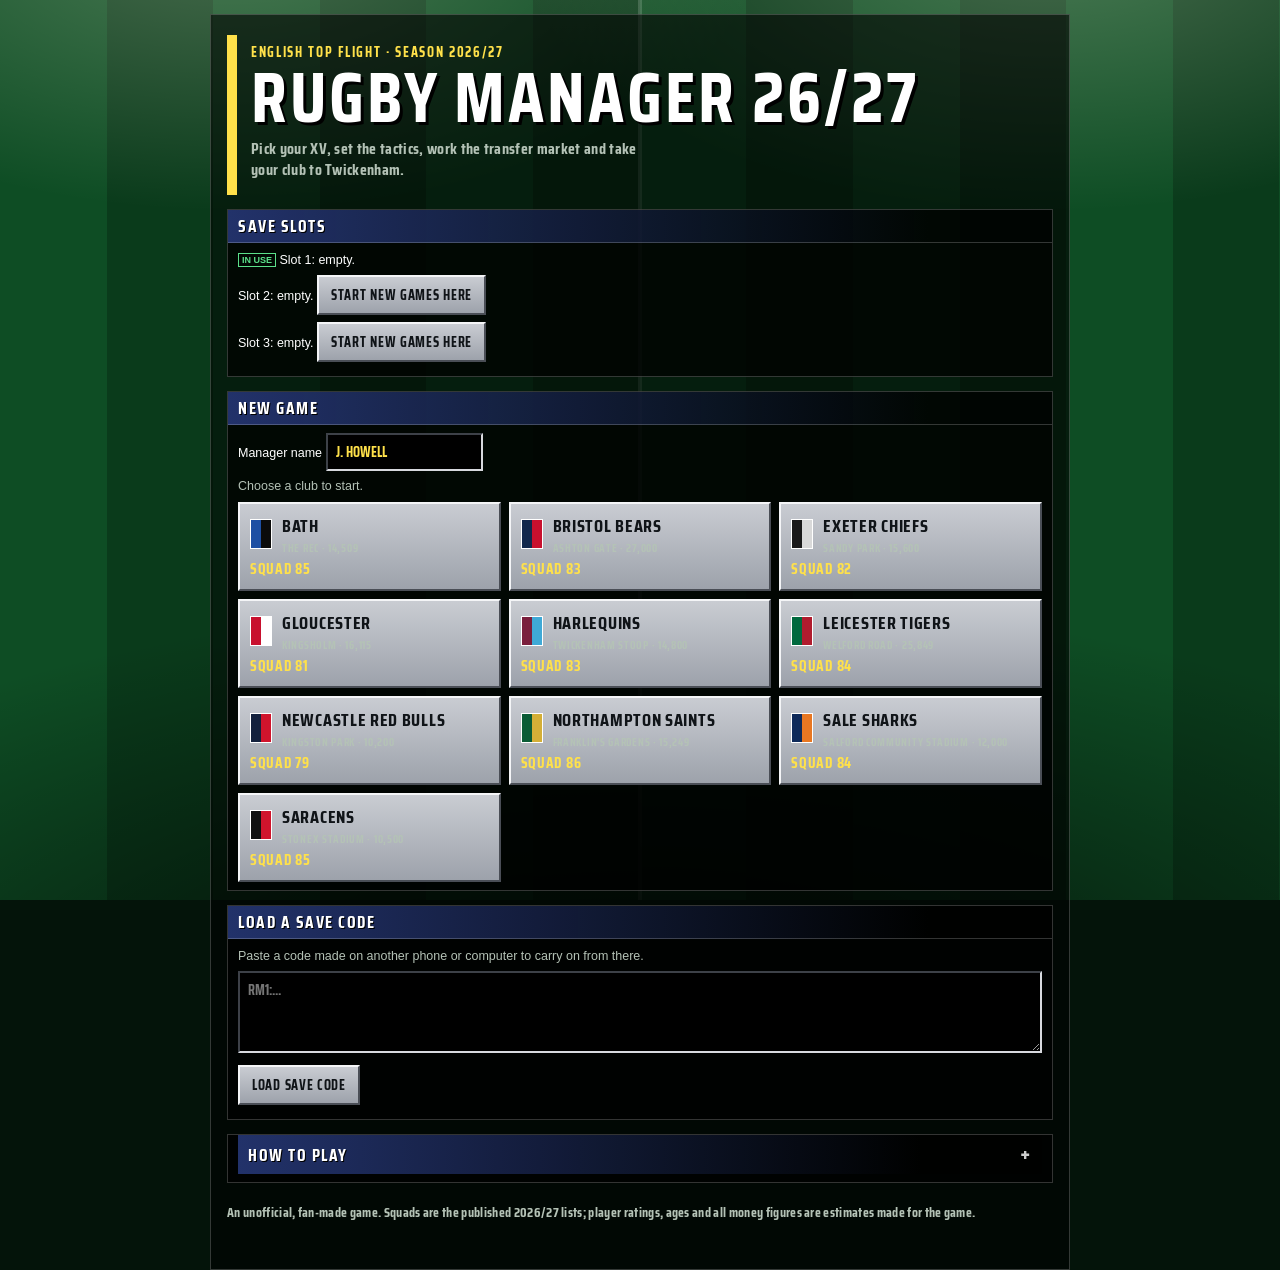
==== commit e16a6f3d: "Add files via upload" ====
--- a/rm-app/index.html
+++ b/rm-app/index.html
@@ -599,7 +599,7 @@
 function xvStrength(G,cid){ var s=pickXV(G,cid),t=0,n=0; for(var i=0;i<15;i++) if(s[i]!=null){ t+=G.players[s[i]].ca; n++; } return n?t/n:0; }
 
 function defaultTac(){ return {style:'bal',ment:'bal',kickg:'bal',pens:'mix',def:'bal',tackle:'norm',ruck:'bal',lineout:'mix',tempo:'norm',kicker:null,captain:null,autoSubs:true}; }
-var DATAV='2026-11-12c';
+var DATAV='2026-11-13a';
 // Rating and age corrections reach a saved career only in its first season, before players have developed.
 function applyData(G){
   var base={}; CLUBS.forEach(function(c){ Object.keys(c.squad).forEach(function(k){ c.squad[k].forEach(function(e){ var a=e.split('|'); base[nrm(a[0])]=[+a[1],+a[2]]; }); }); });
@@ -1455,7 +1455,7 @@
   var pools = W.pools.map(function (p, i) { return '<div><h3 class="sub3">Pool ' + 'ABCD'.charAt(i) + '</h3>' + table([['Team'], ['P', 'n'], ['W', 'n'], ['PF', 'n'], ['PA', 'n'], ['Pts', 'n']], E.poolTable(G, p).map(function (id) { var t = G.clubs[id].t; return '<tr class="' + (id === 'N-ENG' ? 'me' : '') + '"><td class="nm">' + club(id).name + '</td><td class="n">' + t.p + '</td><td class="n">' + t.w + '</td><td class="n">' + t.pf + '</td><td class="n">' + t.pa + '</td><td class="n hi">' + t.pts + '</td></tr>'; })) + '</div>'; }).join('');
   var ko = W.fix.slice(3).reduce(function (a, r) { return a.concat(r); }, []);
   return panel('World Cup ' + W.year + (W.champ ? ': ' + club(W.champ).name + ' are world champions' : ''), '<div class="cols">' + pools + '</div>' + (ko.length ? '<h3 class="sub3">Knockout stage</h3>' + resTable(ko) : '') + '<p class="dim small">' + NATIONS.length + ' nations in four pools; the top two in each go through. Every nation picks its best available players on rating and form each tournament.</p>'); }
-function helpPanel() { return panel('How it plays', '<ul class="help"><li>Press Continue to move to your next match. Everything else can be done from the menu first.</li><li>Ovr is a player\'s overall rating out of 100. Con is match fitness. Frm is the average of his last five match ratings.</li><li>Players out of position, tired, unhappy or out of form play below their rating. Each player also has a good or bad day; consistent players vary less.</li><li>Three yellow cards in a season bring a one-match ban. A red card brings a ban of two to five matches.</li><li>Eighteen league rounds, then semi-finals and a final at Twickenham. The best players miss rounds 10 to 12 on international duty.</li><li>The career runs season after season. Watch the Ctr column: a player whose contract ends this June leaves for nothing unless you renew him from his profile.</li><li>Miss the target the board sets too often and you will be sacked. Do well and a bigger club may offer you its job.</li><li>Every player has a nationality. Six Nations players miss rounds 10 to 12. There is a World Cup every four years, starting in autumn 2027: finish in the top three and you can apply to coach England in it. Legends never play international rugby.</li><li>You only see estimates for players at other clubs. Send one of your scouts from a player profile to get the exact ratings after your next match.</li><li>Money: the bank pays wages, running costs and building work. Transfer fees come only from the transfer budget, and player sales go back into it. The owner puts in a fixed sum each season as a loan; do better than that plan and the surplus is yours. Each summer the board tops up the transfer budget and moves across half of any bank balance above 500,000 pounds.</li><li>Finance screen: choose a shirt sponsor each summer, set ticket prices, extend the ground, upgrade the shop and pick the one player who sits outside the salary cap. Every club has its own fan base, so some grounds sell out and others never do. Finished seasons are kept in the Year by year table.</li><li>Salary cap: 6.4 million pounds plus credits for home-grown players, internationals and long-term injuries. You must also spend at least 5.4 million or pay a fine. England pays 160,000 pounds a season towards each of its 25 contracted players.</li><li>Transfers: a club or player that wants more will come back with a counter-offer, which stands for two matches. Add targets to your shortlist from their profile. Press Compare on one player, then open another, to see them side by side.</li><li>Unhappy players: a first-team player left out for six matches will ask for game time, and after eleven will ask to leave. You can promise him a run in the side from his profile, but break the promise and he demands a move. Four matches change the mind of a player who wants out.</li><li>Loans: players aged 23 or under can go to a Championship club until the summer. The other club pays half his wages and he comes back improved. You must keep 30 players.</li><li>Staff (Tactics screen): a better head coach speeds up training, a better physio shortens injuries and a better chief scout lets you watch more players at once. Their wages come out of the bank.</li><li>Training (Tactics screen): set a team focus and give up to six players an individual skill to work on. Young players learn fastest.</li><li>Europe: the top six qualify for the Champions Cup. You play your own ties on top of the league.</li><li>Records: each player profile shows his career season by season. Awards, club records and your own career are on this screen. There are three save slots on the title screen.</li><li>Match days: weather changes how well running rugby and goal-kicking work. Derbies draw bigger crowds and swing morale. Before big games the press ask for a line, and at half-time you can give a team talk.</li><li>Rivals: every club has a named manager with his own style. They are listed on the Clubs screen. Achievements, Lions tours and Manager of the Year are on this screen, and the end-of-season review has a summary you can copy and share.</li><li>Commentary: the Voice button in a match reads the commentary aloud. You can also add your own audio clips for each kind of event on this screen. They stay on your device.</li></ul>'); }
+function helpPanel() { return panel('How it plays', '<ul class="help"><li>Press Continue to move to your next match. Everything else can be done from the menu first.</li><li>Ovr is a player\'s overall rating out of 100. Con is match fitness. Frm is the average of his last five match ratings.</li><li>Players out of position, tired, unhappy or out of form play below their rating. Each player also has a good or bad day; consistent players vary less.</li><li>Three yellow cards in a season bring a one-match ban. A red card brings a ban of two to five matches.</li><li>Eighteen league rounds, then semi-finals and a final at Twickenham. The best players miss rounds 10 to 12 on international duty.</li><li>The career runs season after season. Watch the Ctr column: a player whose contract ends this June leaves for nothing unless you renew him from his profile.</li><li>Miss the target the board sets too often and you will be sacked. Do well and a bigger club may offer you its job.</li><li>Every player has a nationality. Six Nations players miss rounds 10 to 12. There is a World Cup every four years, starting in autumn 2027: finish in the top three and you can apply to coach England in it. Legends never play international rugby.</li><li>You only see estimates for players at other clubs. Send one of your scouts from a player profile to get the exact ratings after your next match.</li><li>Money: the bank pays wages, running costs and building work. Transfer fees come only from the transfer budget, and player sales go back into it. The owner puts in a fixed sum each season as a loan; do better than that plan and the surplus is yours. Each summer the board tops up the transfer budget and moves across half of any bank balance above 500,000 pounds.</li><li>Finance screen: choose a shirt sponsor each summer, set ticket prices, extend the ground, upgrade the shop and pick the one player who sits outside the salary cap. Every club has its own fan base, so some grounds sell out and others never do. Finished seasons are kept in the Year by year table.</li><li>Salary cap: 6.4 million pounds plus credits for home-grown players, internationals and long-term injuries. You must also spend at least 5.4 million or pay a fine. England pays 160,000 pounds a season towards each of its 25 contracted players.</li><li>Transfers: a club or player that wants more will come back with a counter-offer, which stands for two matches. Add targets to your shortlist from their profile. Press Compare on one player, then open another, to see them side by side.</li><li>Unhappy players: a first-team player left out for six matches will ask for game time, and after eleven will ask to leave. You can promise him a run in the side from his profile, but break the promise and he demands a move. Four matches change the mind of a player who wants out.</li><li>Loans: players aged 23 or under can go to a Championship club until the summer. The other club pays half his wages and he comes back improved. You must keep 30 players.</li><li>Staff (Tactics screen): a better head coach speeds up training, a better physio shortens injuries and a better chief scout lets you watch more players at once. Their wages come out of the bank.</li><li>Training (Tactics screen): set a team focus and give up to six players an individual skill to work on. Young players learn fastest.</li><li>Europe: the top six qualify for the Champions Cup. You play your own ties on top of the league.</li><li>Records: each player profile shows his career season by season. Awards, club records and your own career are on this screen. There are three save slots on the title screen.</li><li>Match days: weather changes how well running rugby and goal-kicking work. Derbies draw bigger crowds and swing morale. Before big games the press ask for a line, and at half-time you can give a team talk.</li><li>Rivals: every club has a named manager with his own style. They are listed on the Clubs screen. Achievements, Lions tours and Manager of the Year are on this screen, and the end-of-season review has a summary you can copy and share.</li><li>Commentary: the Voice button in a match reads the commentary aloud, and the Clips button switches the built-in commentary clips on or off.</li></ul>'); }
 function fpanel(title, body, open) { var k = title, o = UI.fold && UI.fold[k] !== undefined ? UI.fold[k] : !!open; return '<details class="panel fold" data-f="' + k + '"' + (o ? ' open' : '') + '><summary><h2>' + title + '</h2></summary>' + body + '</details>'; }
 function dataPanel() { if (typeof SQUADS === 'undefined') return ''; var d = SQUADS.asof.split('-'), m = ['Jan','Feb','Mar','Apr','May','Jun','Jul','Aug','Sep','Oct','Nov','Dec'][+d[1] - 1];
   return panel('Player data', '<p>Squad data as of <b>' + (+d[2]) + ' ' + m + ' ' + d[0] + '</b>. National squads come from each union\'s latest published squad; new games start from the latest data, and a game already in progress keeps its own world but receives newly called-up players.</p>'); }
@@ -1472,7 +1472,7 @@
     return '<button type="button" class="clubpick" data-a="new" data-id="' + c.id + '" style="--c1:' + c.c1 + ';--c2:' + c.c2 + '"><span class="sw"></span><span class="cn">' + c.name + '</span><span class="cg">' + c.ground + ' · ' + c.cap.toLocaleString('en-GB') + '</span><span class="cs">Squad ' + top.toFixed(0) + '</span></button>';
   }).join('');
   return '<div class="start"><header class="title"><p class="eyebrow">English top flight · season 2026/27</p><h1>Rugby Manager 26/27</h1><p class="sub">Pick your XV, set the tactics, work the transfer market and take your club to Twickenham.</p></header>' +
-    '<section class="panel"><h2>Save slots</h2>' + [1, 2, 3].map(function (n) { var sv = load(n); return '<p>' + (n === SLOT ? '<b class="tag good">IN USE</b> ' : '') + 'Slot ' + n + ': ' + (sv ? esc(sv.mgr) + ' at ' + club(sv.user).name + ', ' + E.roundLabel(sv) + '. ' + btn('Continue', 'resume', 'data-id="' + n + '"', 'go') : 'empty. ') + (n !== SLOT ? btn('Start new games here', 'slot', 'data-id="' + n + '"') : '') + '</p>'; }).join('') + '</section>' +
+    '<section class="panel"><h2>Save slots</h2>' + [1, 2, 3].map(function (n) { var sv = load(n); return '<p>' + (n === SLOT ? '<b class="tag good">IN USE</b> ' : '') + 'Slot ' + n + ': ' + (sv ? esc(sv.mgr) + ' at ' + club(sv.user).name + ', ' + E.roundLabel(sv) + '. ' + btn('Continue', 'resume', 'data-id="' + n + '"', 'go') + btn(UI.del === n ? 'Tap again to delete for good' : 'Delete', 'delslot', 'data-id="' + n + '"') : 'empty. ') + (n !== SLOT ? btn('Start new games here', 'useslot', 'data-id="' + n + '"') : '') + '</p>'; }).join('') + '</section>' +
     '<section class="panel"><h2>New game</h2><p><label for="mgr">Manager name</label> <input id="mgr" type="text" maxlength="24" value="' + (saved ? esc(saved.mgr) : 'J. Howell') + '"></p><p class="dim">Choose a club to start.' + (saved ? ' This replaces the saved game.' : '') + '</p><div class="clubs">' + rows + '</div></section>' +
     loadPanel() + '<details class="panel fold"><summary><h2>How to play</h2></summary>' + helpPanel() + '</details>' + clipPanel() + '<p class="dim small">An unofficial, fan-made game. Squads are the published 2026/27 lists; player ratings, ages and all money figures are estimates made for the game.</p></div>';
 }
@@ -1775,7 +1775,7 @@
 function loadClips(done) { var C2 = {}; idb(function (db) { if (!db) { CLIPS = C2; if (done) done(); return; } try { var rq = db.transaction('clips').objectStore('clips').openCursor(); rq.onsuccess = function () { var c = rq.result; if (c) { var v = c.value; try { (C2[v.ev] = C2[v.ev] || []).push(URL.createObjectURL(v.blob)); } catch (e) {} c.continue(); } else { CLIPS = C2; if (done) done(); } }; rq.onerror = function () { CLIPS = C2; if (done) done(); }; } catch (e) { CLIPS = C2; if (done) done(); } }); }
 function addClips(ev, files, done) { idb(function (db) { if (!db) { done('This browser cannot store audio.'); return; } try { var tx = db.transaction('clips', 'readwrite'), st = tx.objectStore('clips'); for (var i = 0; i < files.length; i++) st.add({ ev: ev, blob: files[i], name: files[i].name }); tx.oncomplete = function () { loadClips(function () { done(''); }); }; tx.onerror = function () { done('Could not save those files.'); }; } catch (e) { done('Could not save those files.'); } }); }
 function clearClips(done) { idb(function (db) { if (!db) { done(); return; } try { var tx = db.transaction('clips', 'readwrite'); tx.objectStore('clips').clear(); tx.oncomplete = function () { CLIPS = {}; done(); }; tx.onerror = function () { done(); }; } catch (e) { done(); } }); }
-function audUnlock() { try { if (!AUD) AUD = new Audio(); if (!AUD._ok) { AUD.src = '[data-uri]'; var pr = AUD.play(); if (pr && pr.then) pr.then(function () { AUD._ok = 1; }).catch(function () {}); } } catch (e) {} if (CLIPS === null) { CLIPS = {}; loadClips(); } defCheck(); }
+function audUnlock() { try { if (!AUD) AUD = new Audio(); if (!AUD._ok) { AUD.src = '[data-uri]'; var pr = AUD.play(); if (pr && pr.then) pr.then(function () { AUD._ok = 1; }).catch(function () {}); } } catch (e) {} if (CLIPS === null) CLIPS = {}; defCheck(); }
 function evTag(k, t) {
   if (k === 'try') return /HAT-TRICK/.test(t) ? 'hattrick' : /maul|drive/.test(t) ? 'maultry' : 'try';
   if (k === 'kick') return /Drop goal/.test(t) ? 'drop' : /^Penalty to/.test(t) ? 'pen' : 'conv';
@@ -1792,6 +1792,7 @@
   return ''; }
 function playClip(ev) { if (!ev || !AUD) return false; if (!CLIPS) CLIPS = {}; var a = CLIPS[ev] || ((ev === 'maultry' || ev === 'hattrick') && CLIPS['try']) || null; if ((!a || !a.length) && DEFOK && defOn() && DEFC[ev]) a = DEFC[ev].map(function (f) { return 'audio/' + f; }); if (!a || !a.length) return false; var big = ['try', 'maultry', 'hattrick', 'red', 'ft', 'ht'].indexOf(ev) >= 0; if (!big && AUD._on && !AUD.paused && !AUD.ended) return false; var i = Math.floor(Math.random() * a.length); if (a.length > 1 && a[i] === AUD._last) i = (i + 1) % a.length; try { AUD._last = a[i]; AUD._on = 1; AUD.src = a[i]; var pr = AUD.play(); if (pr && pr.catch) pr.catch(function () {}); } catch (e) { return false; } return true; }
 function clipPanel() {
+  return '';
   if (CLIPS === null) { CLIPS = {}; loadClips(render); }
   var n = 0; Object.keys(CLIPS).forEach(function (k) { n += CLIPS[k].length; });
   return panel('Your own commentary clips', '<p class="dim small">Add your own audio for match events. Clips stay on this device only: they are never uploaded and are not part of your save. Choose one or more audio files for an event and one is picked at random each time it happens. A clip replaces the spoken voice for that line. The game also comes with a set of built-in clips in a computer-made British voice; switch them off with the Clips button in a match. Your own clips always take priority.</p><p>' + n + ' clips stored. ' + (n ? btn('Remove all clips', 'clipclear') : '') + '</p><div class="fields">' + CLEV.map(function (e) { var c = (CLIPS[e[0]] || []).length; return '<div class="field"><label for="cp_' + e[0] + '">' + e[1] + (c ? ' (' + c + ')' : '') + '</label><input type="file" id="cp_' + e[0] + '" accept="audio/*" multiple data-c="clip"></div>'; }).join('') + '</div>');
@@ -1817,7 +1818,8 @@
   promise: function (d) { var e = E.promise(G, +d.id); if (UI.modal) { UI.modal.err = e; UI.modal.ok = e ? '' : 'He takes you at your word. Pick him within three matches.'; } save(); },
   loan: function (d) { var e = E.loanOut(G, +d.id); if (UI.modal) { UI.modal.err = e; UI.modal.ok = e ? '' : 'Loan agreed. He is back in the summer.'; } save(); },
   acceptcounter: function (d) { var e = E.acceptCounter(G, +d.id); save(); UI.msg = e || 'Deal done.'; return 'keepmsg'; },
-  slot: function (d) { SLOT = +d.id; try { localStorage.setItem(KEY + '-slot', SLOT); } catch (e) {} },
+  delslot: function (d) { var n = +d.id; if (UI.del !== n) { UI.del = n; return; } UI.del = null; try { localStorage.removeItem(skey(n)); } catch (e) {} },
+  useslot: function (d) { SLOT = +d.id; try { localStorage.setItem(KEY + '-slot', SLOT); } catch (e) {} },
   press: function (d) { UI.pressTxt = E.setPress(G, d.id); save(); },
   talk: function (d) { if (MT && !MT.talk) { MT.talk = 1; E.teamTalk(G, MT.M, MT.u, d.id); } },
   copyrev: function () { try { navigator.clipboard.writeText(reviewText()); UI.revCopied = true; } catch (e) { UI.msg = 'Could not copy on this browser.'; return 'keepmsg'; } },
